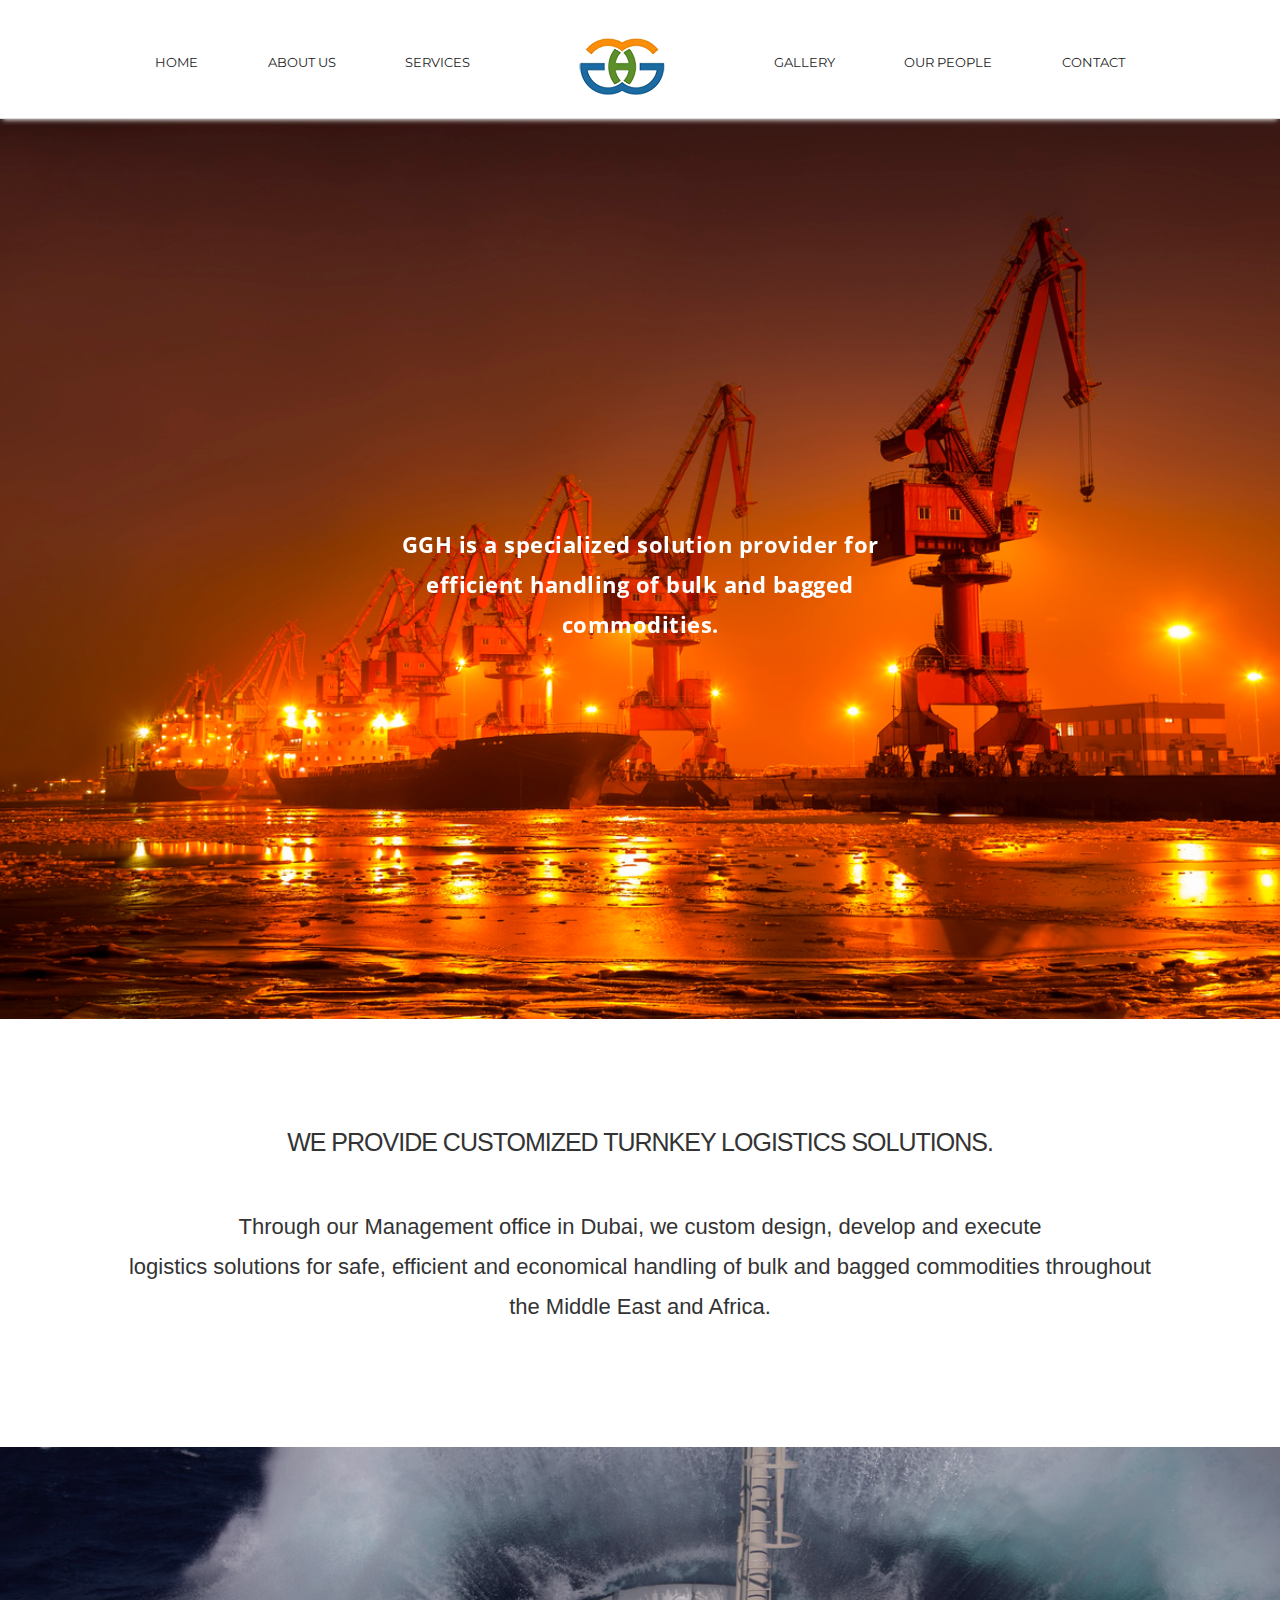
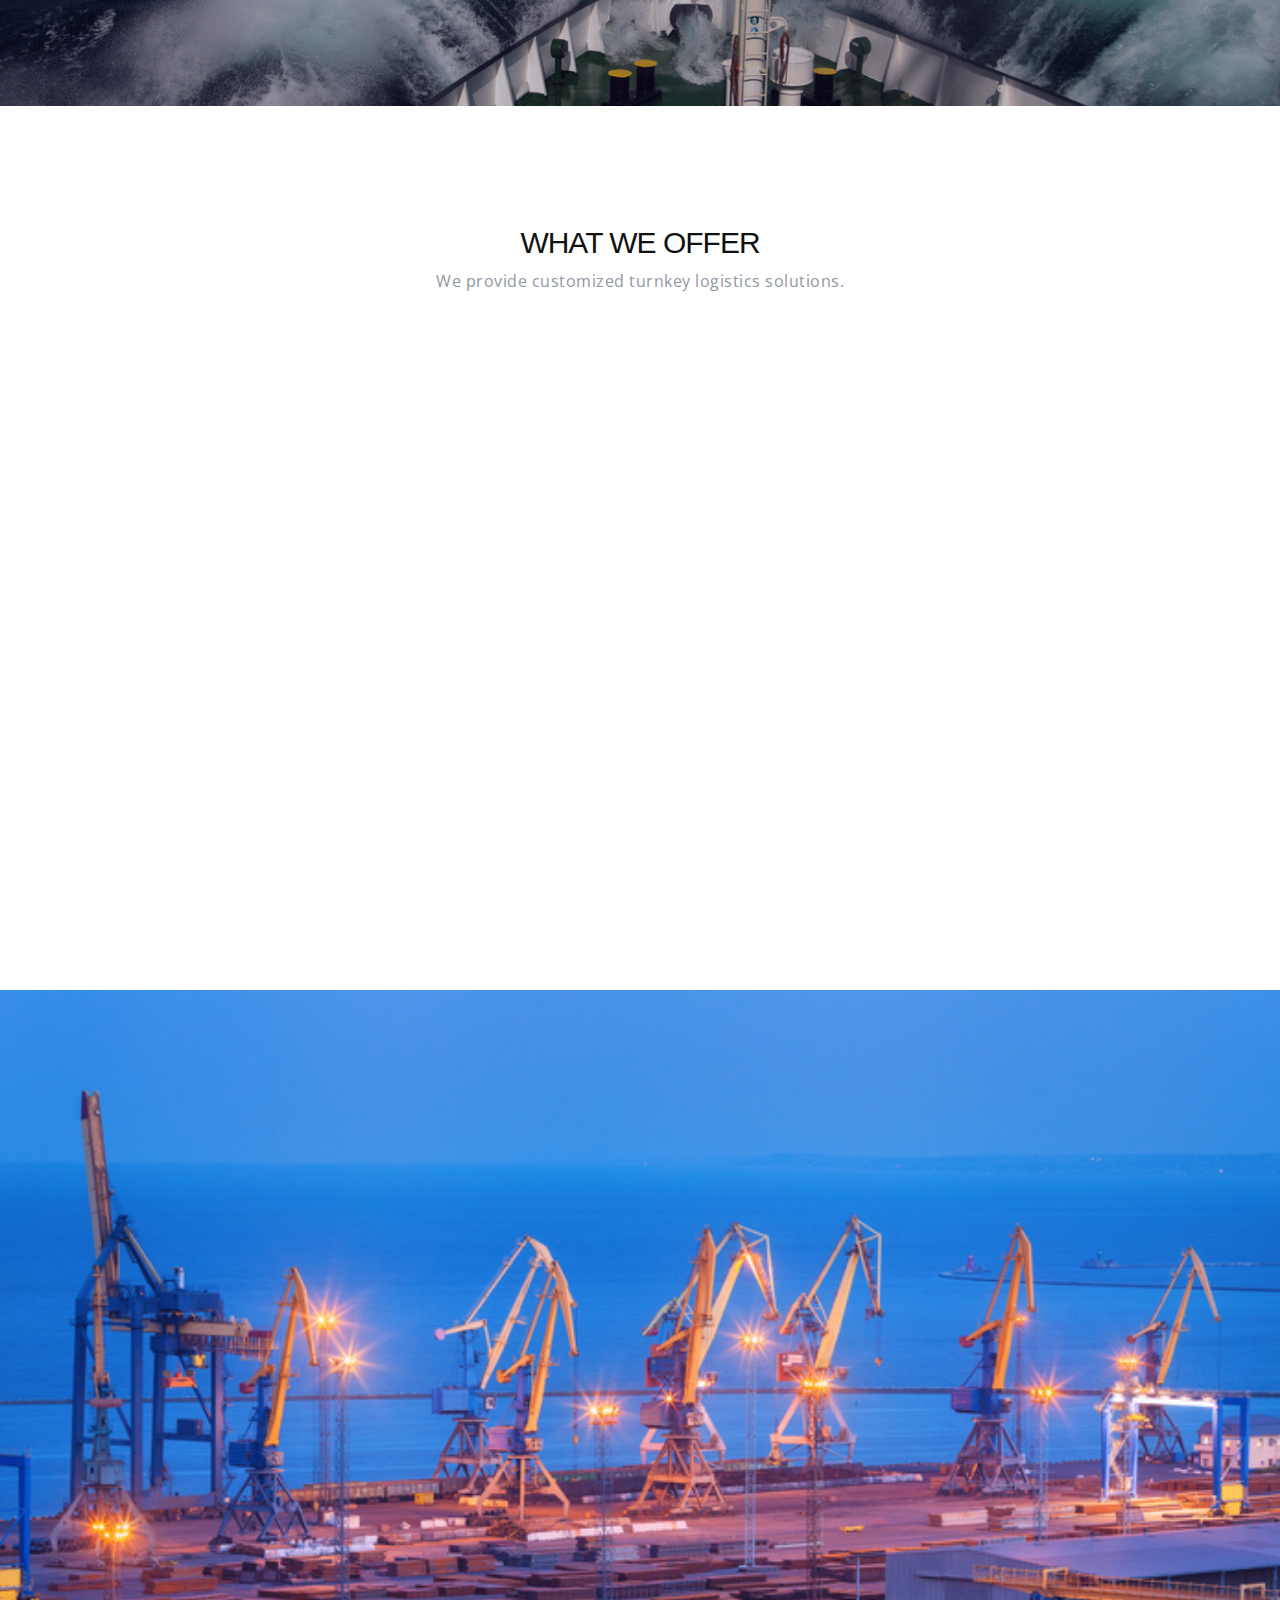
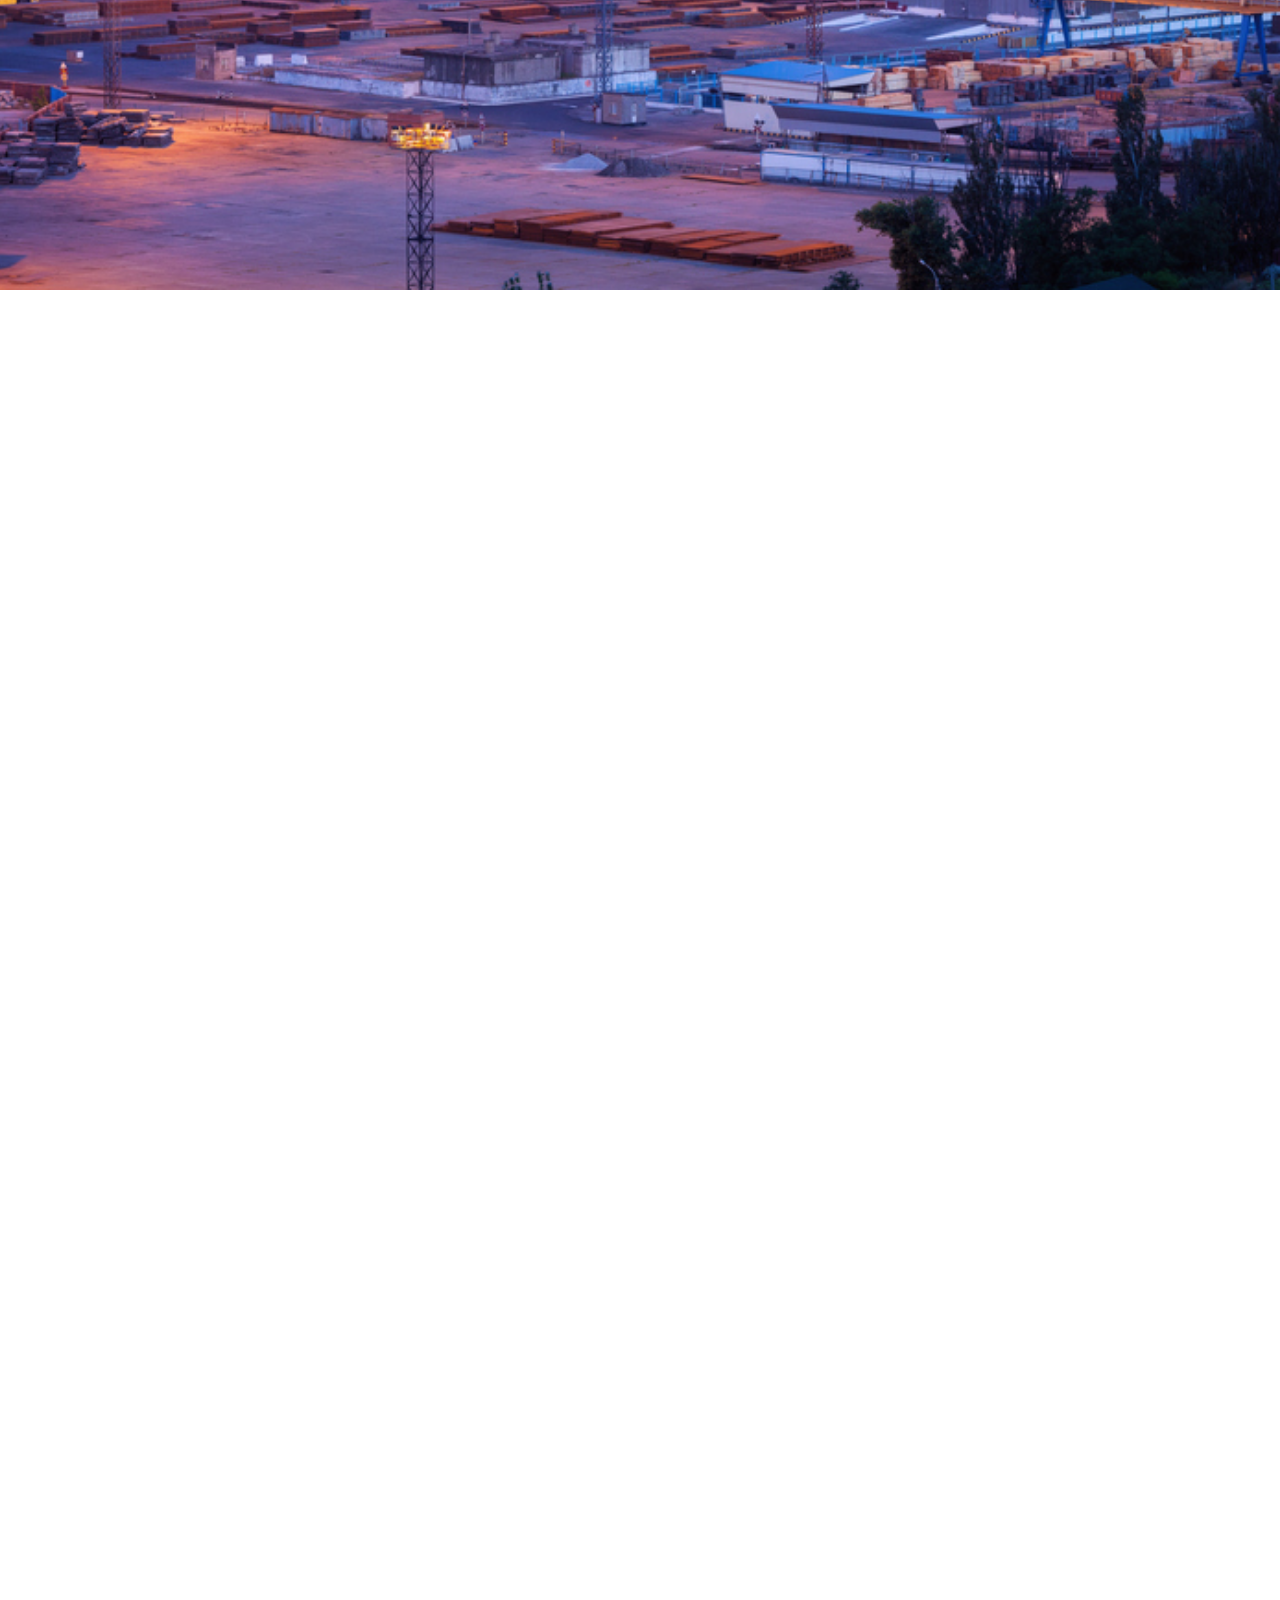
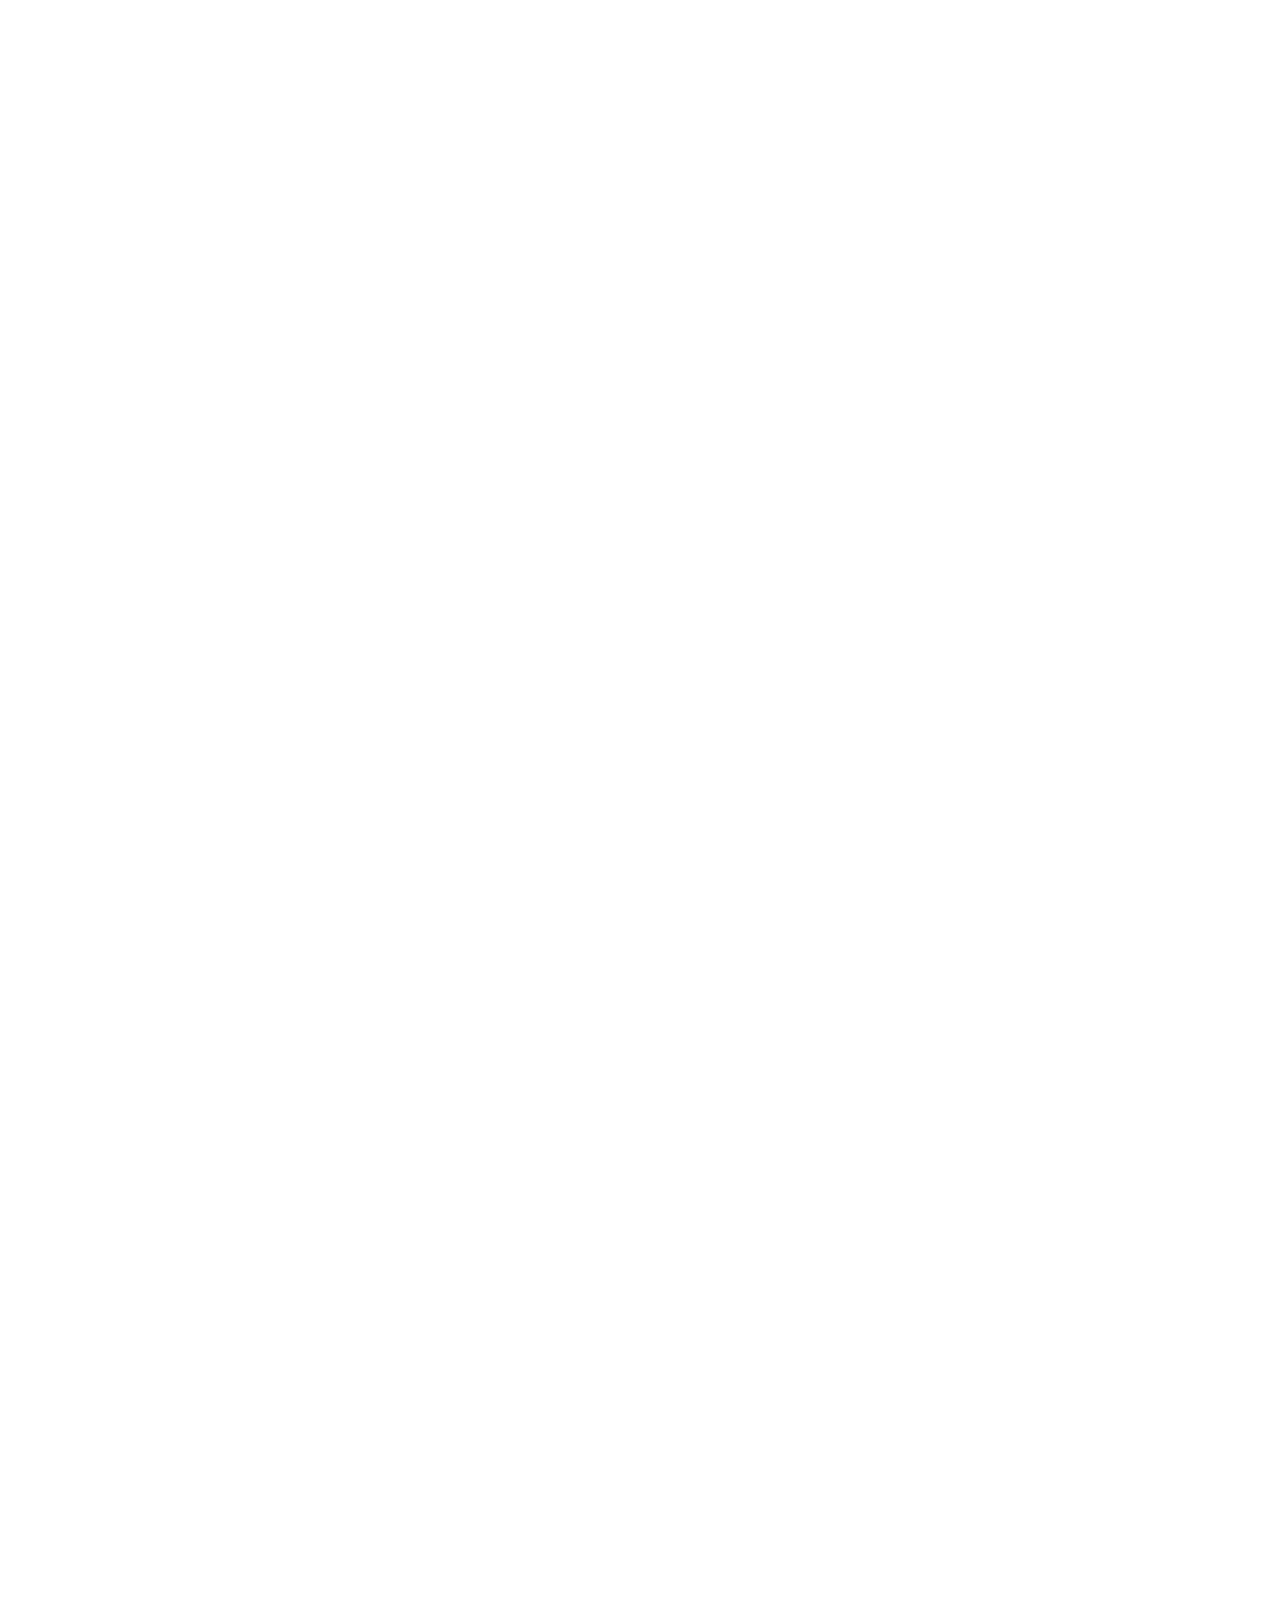
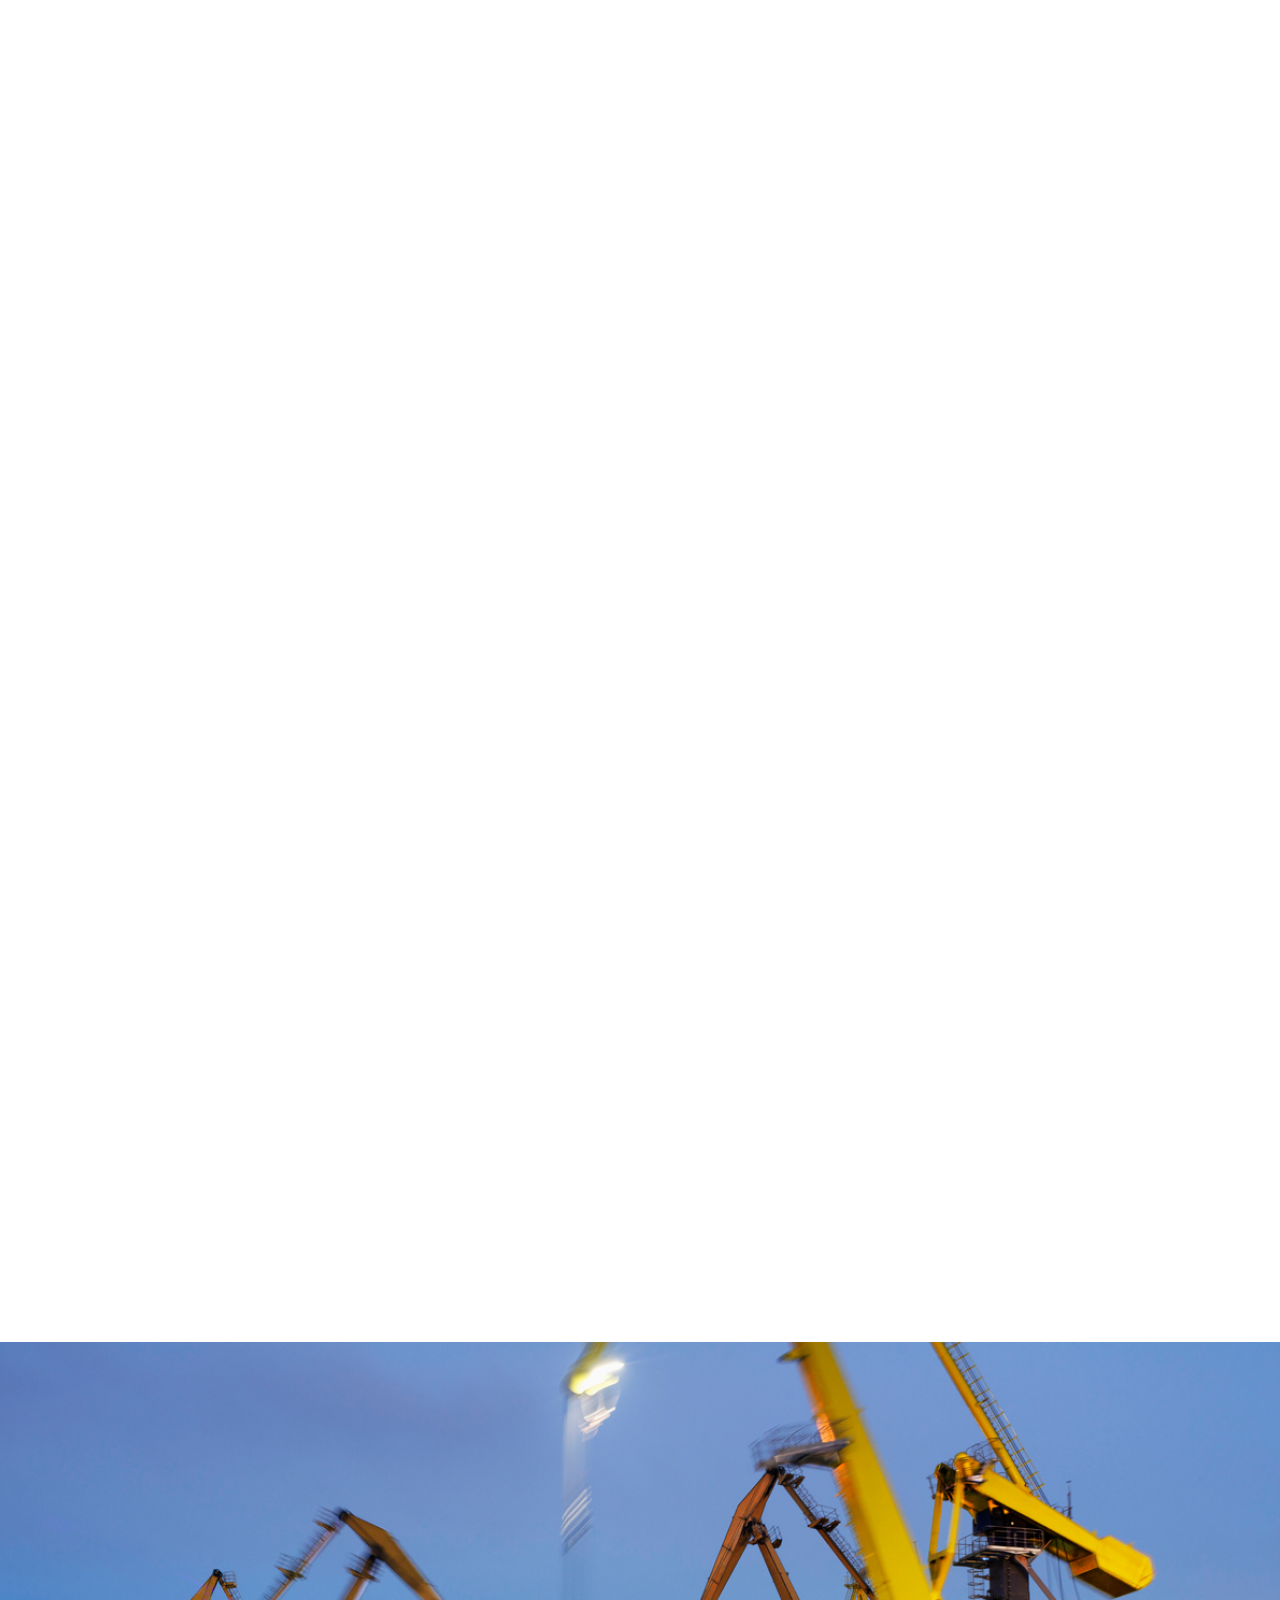
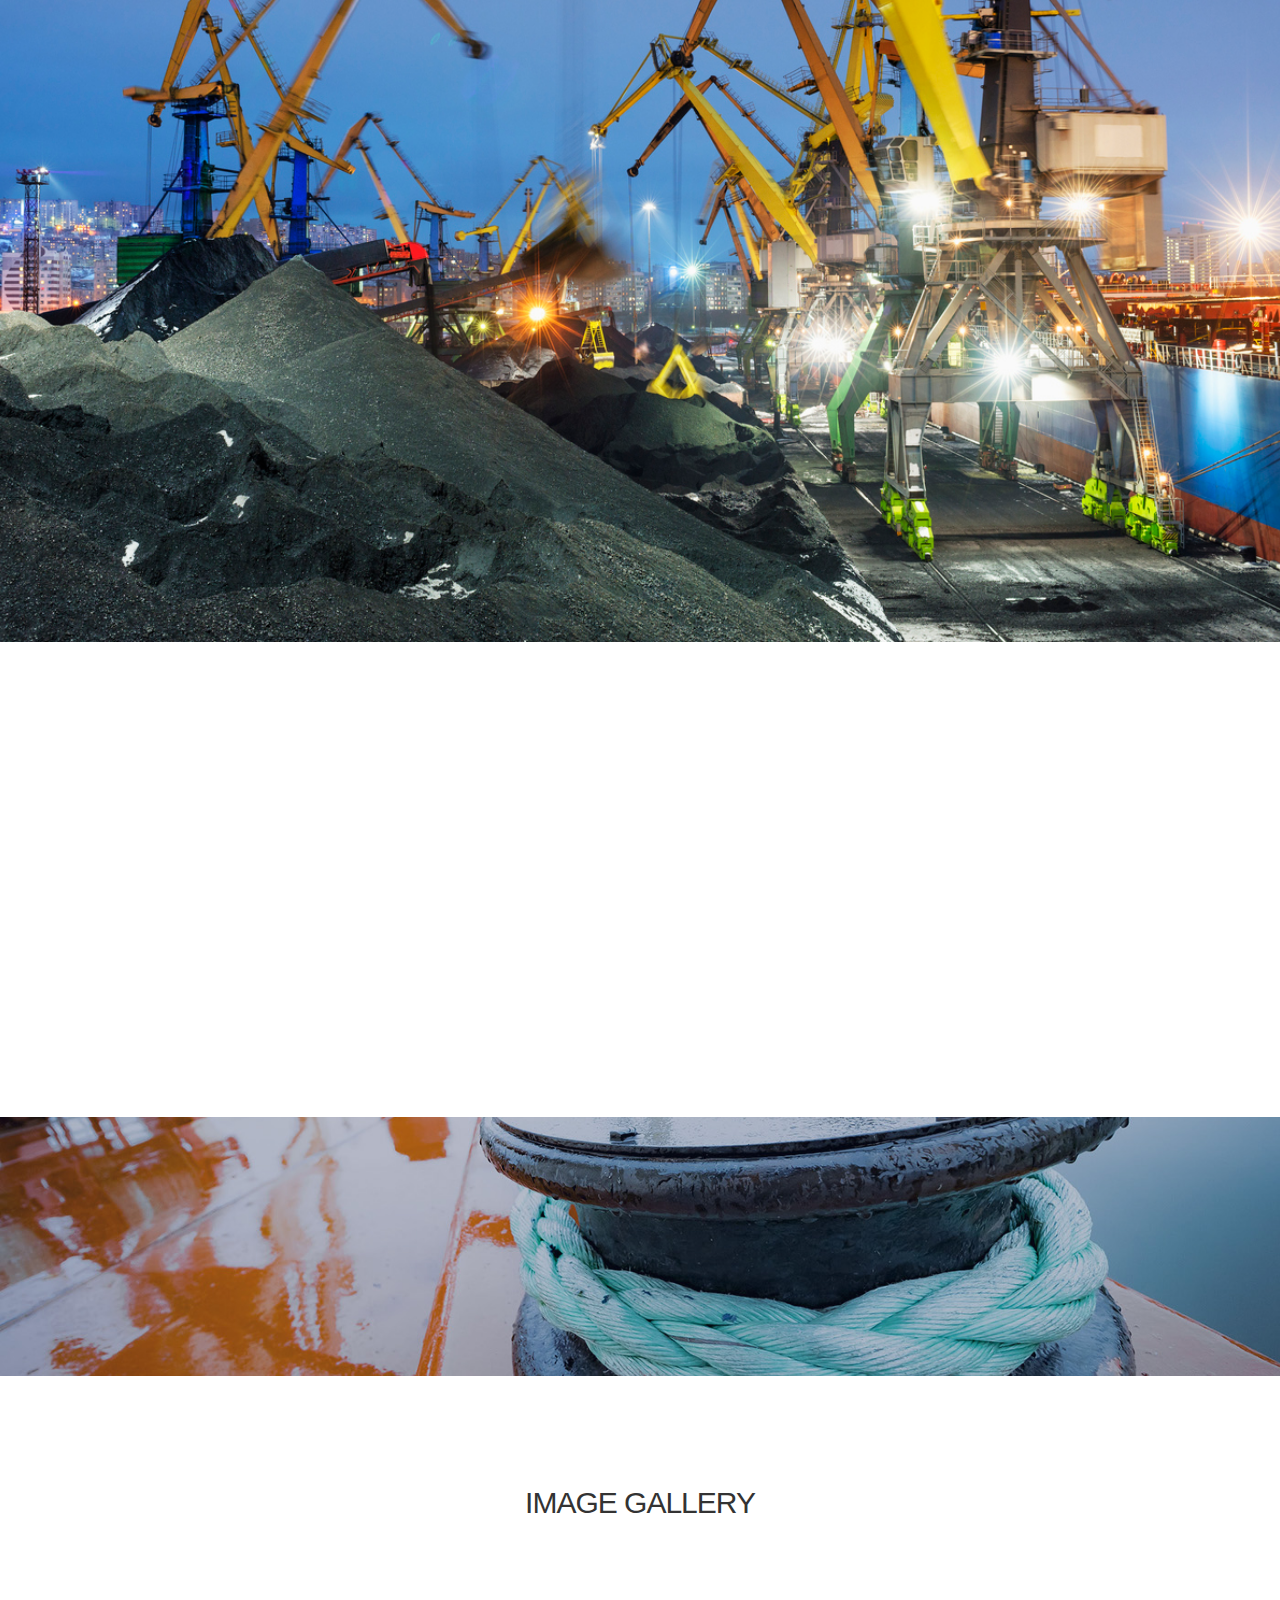
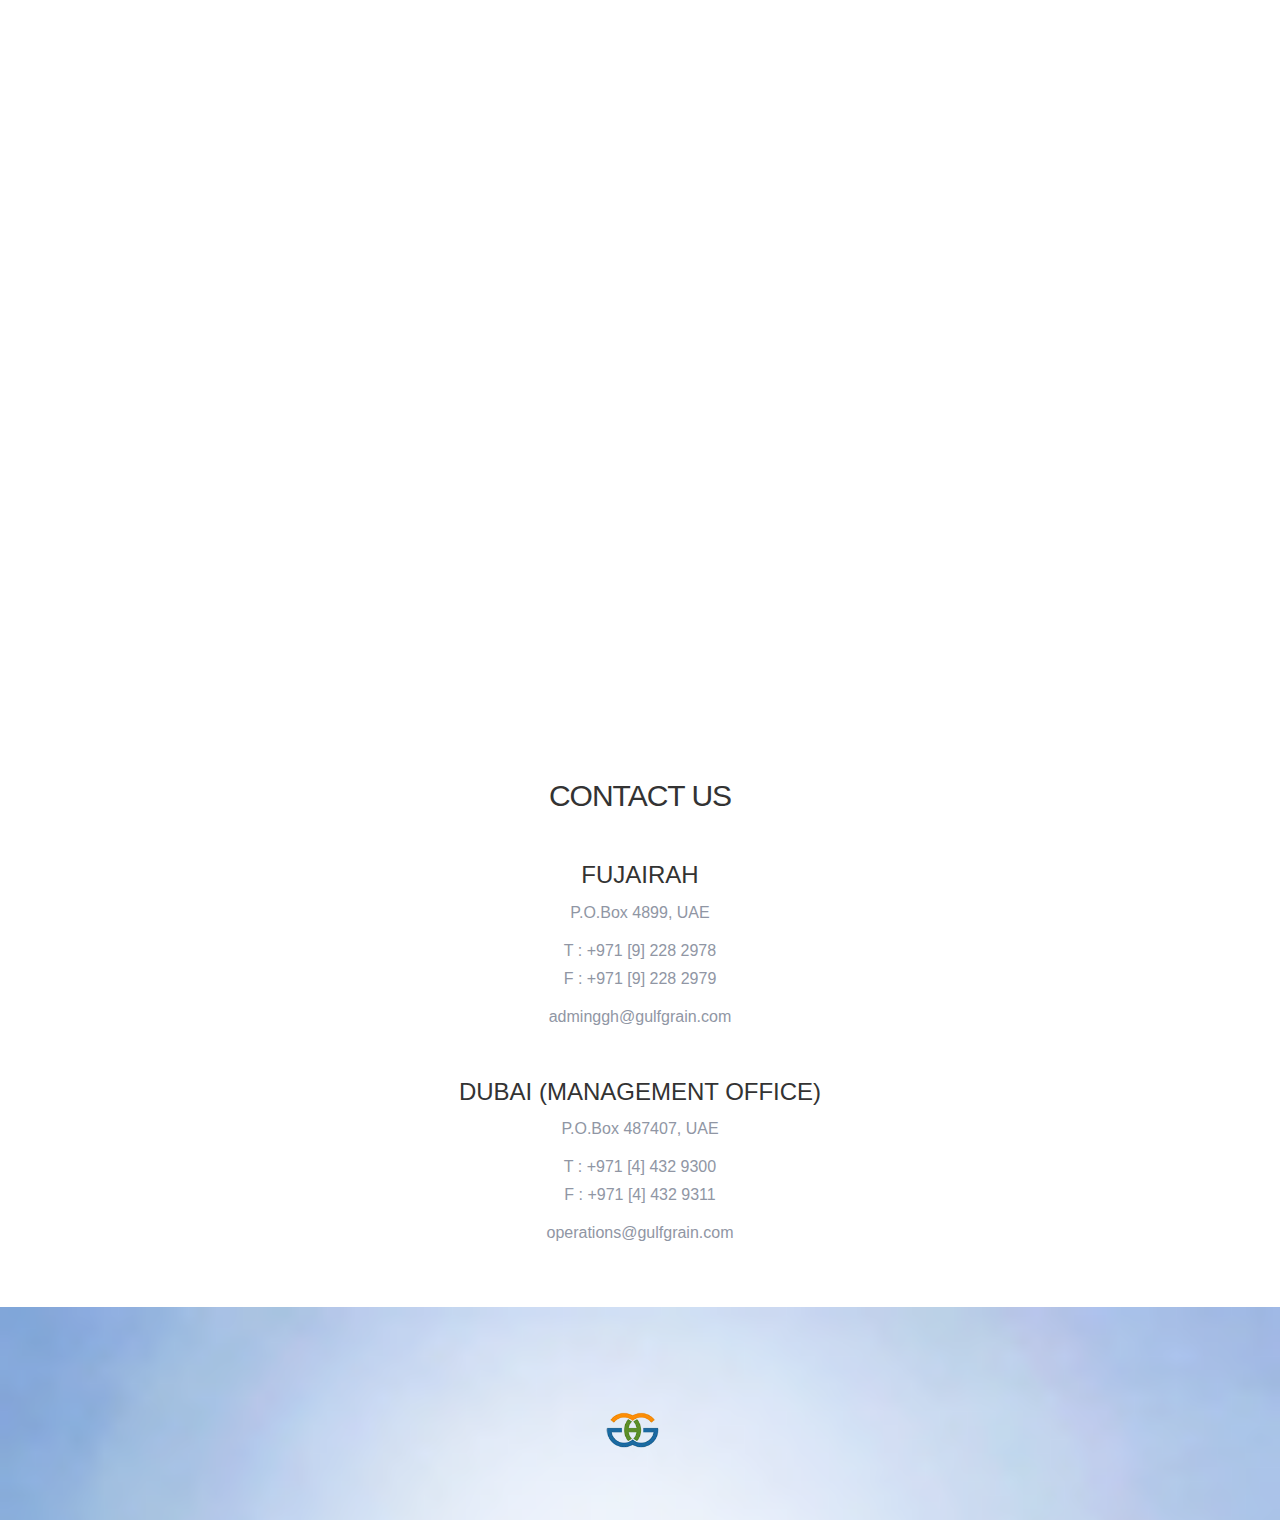
==== index.html @ 8faaedae "ggh ports" ====
<html>

<head>
	<meta charset="utf-8">
	<meta name="viewport" content="width=device-width, maximum-scale=1">

	<title>GGH Ports</title>
	<link rel="icon" href="favicon.png" type="image/png">
	<link rel="shortcut icon" href="favicon.ico" type="img/x-icon">

	<link href='https://fonts.googleapis.com/css?family=Montserrat:400,700' rel='stylesheet' type='text/css'>
	<link href='https://fonts.googleapis.com/css?family=Open+Sans:400,300,800italic,700italic,600italic,400italic,300italic,800,700,600' rel='stylesheet' type='text/css'>

	
	
	
	<link rel="stylesheet" href="css/owl.carousel.css" type="text/css" media="all">
	<link href="css/owl.theme.css" rel="stylesheet">
	<!-- //Recent Trips section css files -->

	<!-- Testimonials -->
	<link rel="stylesheet" href="css/flexslider.css" type="text/css" media="screen" />
	<!-- //Testimonials -->

	<!-- css files -->
	<link rel="stylesheet" href="css/bootstrap1.css"> <!-- Bootstrap-Core-CSS -->
	<link rel="stylesheet" href="css/style1.css" type="text/css" media="all" /> <!-- Style-CSS --> 
	<link rel="stylesheet" href="css/font-awesome1.css"> <!-- Font-Awesome-Icons-CSS -->
	
	<link rel="stylesheet" href="css/marco-template.webflow.04f5c7430.css">
	
	
	<link href="css/bootstrap.css" rel="stylesheet" type="text/css">
	<link href="css/style.css" rel="stylesheet" type="text/css">
	<link href="css/font-awesome.css" rel="stylesheet" type="text/css">
	<link href="css/responsive.css" rel="stylesheet" type="text/css">
	<link href="css/magnific-popup.css" rel="stylesheet" type="text/css">
	<link href="css/animate.css" rel="stylesheet" type="text/css">
	<link rel="stylesheet" href="https://maxcdn.bootstrapcdn.com/bootstrap/3.3.7/css/bootstrap.min.css">

	<script type="text/javascript" src="js/bootstrap.js"></script>

	<script type="text/javascript" src="js/jquery-scrolltofixed.js"></script>
	<script type="text/javascript" src="js/jquery.easing.1.3.js"></script>
	<script type="text/javascript" src="js/jquery.isotope.js"></script>
	<script type="text/javascript" src="js/wow.js"></script>
	<script type="text/javascript" src="js/classie.js"></script>
	<script type="text/javascript" src="js/magnific-popup.js"></script>
	<script src="contactform/contactform.js"></script>
	<script type="text/javascript" src="js/jquery.1.8.3.min.js"></script>
	<script src="https://code.jquery.com/jquery-1.12.0.min.js"></script>
	<!-- Bootstrap Js CDN -->
	<script src="https://maxcdn.bootstrapcdn.com/bootstrap/3.3.7/js/bootstrap.min.js"></script>


</head>

<body>

	

	<nav class="main-nav-outer" style="z-index:2;"  id="test">
		<!--main-nav-start-->
		<div class="container">
			<ul class="main-nav">
				<li><a href="#header">Home</a></li>
				<li><a href="#about">About Us</a></li>
				<li><a href="#services">Services</a></li>
				<li class="small-logo"><a href="#header"><img src="img/ggh_logo.png" alt=""></a></li>
				<li><a href="#client">Gallery</a></li>
				<li><a href="#ourpeople">Our People</a></li>
				<li><a href="#contact">Contact</a></li>
			</ul>
			<a class="res-nav_click" href="#"><i class="fa fa-bars"></i></a>
		</div>
	</nav>
	<!--main-nav-end-->
	<div data-animation="cross" data-nav-spacing="4" data-duration="900" data-infinite="1" class="hero-slider-section w-slider">
<div class="w-slider-mask"><div class="hero-slide hero-slide-1 w-slide">
<div class="hero-slide-info">
<!--<h1 data-ix="fade-up-1" class="hero-slide-header"></h1>-->
<p data-ix="fade-up-2" class="paragraph-big" style="font-weight:bold;">GGH is a specialized solution provider for efficient handling of bulk and bagged commodities.</p>
<!--<a data-ix="fade-up-3" href="#about" class="button hero-slider-button w-button">Get Started</a>-->
</div>
</div>
<!--<div class="hero-slide hero-slide-2 w-slide">
<div class="hero-slide-info">
<h1 data-ix="fade-up-1" class="hero-slide-header"></h1>
<p data-ix="fade-up-2" class="paragraph-big" style="font-weight:bold;">Whether you have a situation which requires a unique solution or you want to optmize an existing arrangement, we can help</p>
<a data-ix="fade-up-3" href="#about" class="button hero-slider-button w-button">Get Started</a>
</div>
</div>-->
</div>
<!--<div data-ix="fade-left" class="hero-slider-arrow w-slider-arrow-left">
<img src="https://uploads-ssl.webflow.com/596703900b9d8607d4337d5a/596a06af8246a6386f7ef52f_slider-arrow-left-icon.svg" class="slider-arrow-button"/>
</div>
<div data-ix="fade-right" class="hero-slider-arrow w-slider-arrow-right">
<img src="https://uploads-ssl.webflow.com/596703900b9d8607d4337d5a/596a06afbe652b2fbf3fe7eb_slider-arrow-right-icon.svg" class="slider-arrow-button"/>
</div>-->
<div class="hero-slider-nav w-slider-nav w-round">
</div>
</div>

	<section class="main-section" id="about">
		<!--main-section-start-->
		<div class="container">
			<h2 style="font-size:25px;">We provide customized turnkey logistics solutions.</h2>
			<h5 class="paragraph-big" style="text-align:center;"> 
			</br>
			Through our Management office in Dubai, we custom design, develop and execute 
			</br>logistics solutions for safe, 
			efficient and economical handling of bulk and bagged commodities throughout 
			</br>the Middle East and Africa. 
			</h5>
			<!--<div class="row">
				<div class="col-lg-4 col-sm-6 wow fadeInLeft delay-05s">
					<div class="service-list">
						<div class="service-list-col1">
							<i class="fa fa-gear"></i>
						</div>
						<div class="service-list-col2">
							<h3>TOPIC1</h3>
							<p>lorem ipsum dolor sit amet, consectetur adipiscing elit.</p>
						</div>
					</div>
					<div class="service-list">
						<div class="service-list-col1">
							<i class="fa fa-gear"></i>
						</div>
						<div class="service-list-col2">
							<h3>TOPIC2</h3>
							<p>lorem ipsum dolor sit amet, consectetur adipiscing elit.</p>
						</div>
					</div>
					<div class="service-list">
						<div class="service-list-col1">
							<i class="fa fa-gear"></i>
						</div>
						<div class="service-list-col2">
							<h3>TOPIC3</h3>
							<p>lorem ipsum dolor sit amet, consectetur adipiscing elit.</p>
						</div>
					</div>
					<div class="service-list">
						<div class="service-list-col1">
							<i class="fa fa-gear"></i>
						</div>
						<div class="service-list-col2">
							<h3>TOPIC4</h3>
							<p>lorem ipsum dolor sit amet, consectetur adipiscing elit.</p>
						</div>
					</div>
				</div>
				<figure class="col-lg-8 col-sm-6  text-right wow fadeInUp delay-02s">
					<img src="img/1.jpg" alt="">
				</figure>

			</div>-->
		</div>
	</section>
	<section class="main-section client-part" id="client">
		<!--main-section client-part-start-->
		<div class="container">
			<b class="quote-right wow fadeInDown delay-03"><i class="fa fa-quote-right"></i></b>
			<div class="row">
				<div class="col-lg-12">
					<p class="client-part-haead wow fadeInDown delay-05" style="font-style: normal;">We thrive in challenging environments</p>
				</div>
			</div>
			<!--<ul class="client wow fadeIn delay-05s">
				<li><a href="#">
            	<img src="img/unknown.png" alt="">
                <h3>Person 1</h3>
                <span>Company.</span>
            </a></li>
			</ul>-->
		</div>
	</section>
	<!--main-section-end-->
<!--<div data-animation="cross" data-nav-spacing="4" data-duration="900" data-infinite="1" class="hero-slider-section w-slider">
<div class="w-slider-mask"><div class="hero-slide hero-slide-1 w-slide">
<div class="hero-slide-info">
<h1 data-ix="fade-up-1" class="hero-slide-header">We thrive in challenging environments</h1
<p data-ix="fade-up-2" class="paragraph-big">GGH is a specialized solution provider for efficient handling of bulk and bagged commodities.</p>
<a data-ix="fade-up-3" href="#Works" class="button hero-slider-button w-button">Explore Our Works</a>
</div>
</div>
<div class="hero-slide hero-slide-2 w-slide">
<div class="hero-slide-info">
<h1 data-ix="fade-up-1" class="hero-slide-header">Digital Agency</h1>
<p data-ix="fade-up-2" class="paragraph-big">Whether you have a situation which requires a unique solution or you want to optmize an existing arrangement, we can help</p>
<a data-ix="fade-up-3" href="#Contact" class="button hero-slider-button w-button">Let&#x27;s Work Together</a>
</div>
</div>
</div>
<div data-ix="fade-left" class="hero-slider-arrow w-slider-arrow-left">
<img src="https://uploads-ssl.webflow.com/596703900b9d8607d4337d5a/596a06af8246a6386f7ef52f_slider-arrow-left-icon.svg" class="slider-arrow-button"/>
</div>
<div data-ix="fade-right" class="hero-slider-arrow w-slider-arrow-right">
<img src="https://uploads-ssl.webflow.com/596703900b9d8607d4337d5a/596a06afbe652b2fbf3fe7eb_slider-arrow-right-icon.svg" class="slider-arrow-button"/>
</div>
<div class="hero-slider-nav w-slider-nav w-round">
</div>
</div>-->
	
	
	<div class="section no-top-padding" style="padding-top:100px;" id="services">
<div class="wrapper w-container">
<h2 class="section-header" stlye="text-align:left;">What We Offer</h2>
<p class="section-description">We provide customized turnkey logistics solutions.</p>
<div class="more-services-header-wrapper">
<div class="section-small-header">
</br>
</br></div>
<h2 class="section-header" stlye="text-align:left;"></h2>
<p class="section-description"></p>
<a href="/services/services-2" data-ix="link-arrow" class="link-arrow w-inline-block">
<div class="link-arrow-text"></div>
<img src="" class="link-arrow-icon"/></a>
</div>
<div data-ix="fade-up-1" class="more-services">
<div class="more-service-card">
<div class="more-service-card-number"></div>
<img src="" width="48" class="more-service-card-icon"/>
<h4>Logistics solutions</h4>
<p class="paragraph-small">Whether you have a situation which requires a unique solution or you want to optmize an existing arrangement, we can help</p>
<a href="/services/services-2" class="small-button w-button">Learn More</a>
</div>
<div class="more-service-card service-card-2">
<div class="more-service-card-number"></div>
<img src="" width="48" class="more-service-card-icon"/>
<h4>Cargo discharging services</h4>
<p class="paragraph-small">Whether you have a situation which requires a unique solution or you want to optmize an existing arrangement, we can help</p>
<a href="/services/services-2" class="small-button w-button">Learn More</a>
</div>
<div class="more-service-card service-card-3"><div class="more-service-card-number"></div>
<img src="" width="48" class="more-service-card-icon"/>
<h4>Risk Management</h4>
<p class="paragraph-small">Whether you have a situation which requires a unique solution or you want to optmize an existing arrangement, we can help</p>
<a href="/services/services-2" class="small-button w-button">Learn More</a>
</div>
</div>
</div>
</div>

<div data-animation="cross" data-nav-spacing="4" data-duration="900" data-infinite="1" class="hero-slider-section w-slider">
<div class="w-slider-mask"><div class="hero-slide hero-slide-3 w-slide">
<div class="hero-slide-info">
<h1 data-ix="fade-up-1" class="hero-slide-header">Our People</h1>
<p data-ix="fade-up-2" class="paragraph-big">GGH is managed by a team of highly experienced professionals. </p>
<!--<a data-ix="fade-up-3" href="#Works" class="button hero-slider-button w-button">Explore Our Works</a>-->
</div>
</div>
<!--<div class="hero-slide hero-slide-2 w-slide">
<div class="hero-slide-info">
<h1 data-ix="fade-up-1" class="hero-slide-header">Digital Agency</h1>
<p data-ix="fade-up-2" class="paragraph-big">We create amazing Webflow templates for creative people all around the world</p>
<a data-ix="fade-up-3" href="#Contact" class="button hero-slider-button w-button">Let&#x27;s Work Together</a>
</div>
</div>-->
</div>
<!--<div data-ix="fade-left" class="hero-slider-arrow w-slider-arrow-left">
<img src="https://uploads-ssl.webflow.com/596703900b9d8607d4337d5a/596a06af8246a6386f7ef52f_slider-arrow-left-icon.svg" class="slider-arrow-button"/>
</div>
<div data-ix="fade-right" class="hero-slider-arrow w-slider-arrow-right">
<img src="https://uploads-ssl.webflow.com/596703900b9d8607d4337d5a/596a06afbe652b2fbf3fe7eb_slider-arrow-right-icon.svg" class="slider-arrow-button"/>
</div>
<div class="hero-slider-nav w-slider-nav w-round">
</div>-->
</div>
<!--<div class="video-section1">
		<div class="section-header-wrapper">
			<h2 class="section-header">Leveraging industry experience to consult and influence the client’s direction in the pursuit of best practices</h2>
		
			<div data-ix="fade-right" class="video-text-left"></div>
			<div data-ix="fade-left" class="video-text-right"></div>
			<a href="#" class="w-inline-block w-lightbox"></a>
		</div>
		</div>-->


	<!--<section class="main-section alabaster">
		
		<div class="container">
			<div class="row">
				<figure class="col-lg-5 col-sm-4 wow fadeInLeft">
					<img src="img/2.jpg" alt="">
				</figure>
				<div class="col-lg-7 col-sm-8 featured-work">
					<h2>Heading</h2>
					<P class="padding-b">lorem ipsum dolor sit amet, consectetur adipiscing elit.</P>
					<div class="featured-box">
						<div class="featured-box-col1 wow fadeInRight delay-02s">
							<i class="fa fa-dashboard"></i>
						</div>
						<div class="featured-box-col2 wow fadeInRight delay-02s">
							<h3>Sub-Heading</h3>
							<p>lorem ipsum dolor sit amet, consectetur adipiscing elit.</p>
						</div>
					</div>
					<div class="featured-box">
						<div class="featured-box-col1 wow fadeInRight delay-04s">
							<i class="fa fa-dashboard"></i>
						</div>
						<div class="featured-box-col2 wow fadeInRight delay-04s">
							<h3>Sub-Heading</h3>
							<p>lorem ipsum dolor sit amet, consectetur adipiscing elit.</p>
						</div>
					</div>
					<div class="featured-box">
						<div class="featured-box-col1 wow fadeInRight delay-06s">
							<i class="fa fa-dashboard"></i>
						</div>
						<div class="featured-box-col2 wow fadeInRight delay-06s">
							<h3>Sub-Heading</h3>
							<p>lorem ipsum dolor sit amet, consectetur adipiscing elit.</p>
						</div>
					</div>
					<a class="Learn-More" href="#">Learn More</a>
				</div>
			</div>
		</div>
	</section>-->
	
	<!--<section class="main-section" id="service1">
		
		<div class="container">
			<div class="row">
				<div class="col-lg-4 col-sm-6 wow fadeInLeft delay-05s">
					<div class="service-list">
						<div class="service-list-col1">
							<i class="fa fa-gear"></i>
						</div>
						<div class="service-list-col2">
							<h3>TOPIC1</h3>
							<p>lorem ipsum dolor sit amet, consectetur adipiscing elit.</p>
						</div>
					</div>
					<div class="service-list">
						<div class="service-list-col1">
							<i class="fa fa-gear"></i>
						</div>
						<div class="service-list-col2">
							<h3>TOPIC2</h3>
							<p>lorem ipsum dolor sit amet, consectetur adipiscing elit.</p>
						</div>
					</div>
					<div class="service-list">
						<div class="service-list-col1">
							<i class="fa fa-gear"></i>
						</div>
						<div class="service-list-col2">
							<h3>TOPIC3</h3>
							<p>lorem ipsum dolor sit amet, consectetur adipiscing elit.</p>
						</div>
					</div>
					<div class="service-list">
						<div class="service-list-col1">
							<i class="fa fa-gear"></i>
						</div>
						<div class="service-list-col2">
							<h3>TOPIC4</h3>
							<p>lorem ipsum dolor sit amet, consectetur adipiscing elit.</p>
						</div>
					</div>
				</div>
				<figure class="col-lg-8 col-sm-6  text-right wow fadeInUp delay-02s">
					<img src="img/1.jpg" alt="">
				</figure>

			</div>
		</div>
	</section>-->
	
	<div class="section1">
			<!--<div class="section-header-wrapper">
				<div class="section-small-header">Our Services</div>
					<h2 class="section-header">What We Do</h2>
						<p class="section-description">Lorrem Ipsum
						</p></div>-->
						<div class="wrapper w-container">
						<div class="service-side-blocks">
						<div class="service-side-block">
						<div data-ix="fade-right" class="service-side-info">
						<img src="./images/logistics.png" width="100" class="service-side-icon" style="margin-bottom: 5px;"/>
						<h3 style="font-weight: bold;color:#165993;font-size: 30px;">Customized full logistics solutions</h3>
						<div class="logo-line"></div>
						<p class="service-side-text"></p>
						<a href="/services/services-2" data-ix="link-arrow" class="link-arrow w-inline-block">
						<div class="link-arrow-text"></div>
						<img src="" class="link-arrow-icon"/></a>
						</div>
						<div class="service-side-content">
						<div data-ix="fade-left" class="service-side-image service-side-image-1">
						<p data-ix="fade-left" class="service-side-image-text color-3">
						Whether you have a situation which requires a unique solution or you want to optmize an existing arrangement, we can help</p>
						</div></div>
						</div>
						<div class="service-side-block reversed">
						<div data-ix="fade-left" class="service-side-info">
						<img src="./images/ship2ship.png" width="130" class="service-side-icon" style="margin-bottom: 5px;"/>
						<h3 style="font-weight: bold;color:#165993;font-size: 30px;">Lightening operations and Ship to Ship transfer</h3>
						<div class="logo-line"></div>
						<p class="service-side-text"></p>
						<a href="/services/services-2" data-ix="link-arrow" class="link-arrow w-inline-block"><div class="link-arrow-text"></div>
						<img src="" class="link-arrow-icon"/></a></div>
						<div class="service-side-content service-side-content-reversed">
						<div data-ix="fade-right" class="service-side-image service-side-image-2">
						<p data-ix="fade-right" class="service-side-image-text image-text-reversed color-2">Whether you have a situation which requires a unique solution or you want to optmize an existing arrangement, we can help</p>
						</div>
						</div>
						</div>
						</div>
						<div class="service-side-blocks" style="padding-top:80px;">
						<div class="service-side-block">
						<div data-ix="fade-right" class="service-side-info">
						<img src="" width="64" class="service-side-icon"/>
						<h3 style="font-weight: bold;color:#165993;font-size: 30px;">Bulk cargo discharging services</h3>
						<p class="service-side-text">
						</p><a href="/services/services-2" data-ix="link-arrow" class="link-arrow w-inline-block">
						<div class="link-arrow-text"></div>
						<img src="" class="link-arrow-icon"/></a>
						</div><div class="service-side-content"><div data-ix="fade-left" class="service-side-image service-side-image-3">
						<p data-ix="fade-left" class="service-side-image-text color-3">Whether you have a situation which requires a unique solution or you want to optmize an existing arrangement, we can help</p>
						</div></div></div>
						<div class="service-side-block reversed"><div data-ix="fade-left" class="service-side-info"><img src="" width="64" class="service-side-icon"/>
						<h3 style="font-weight: bold;color:#165993;font-size: 30px;">Bagging of bulk cargo</h3>
						<p class="service-side-text"></p>
						<a href="/services/services-2" data-ix="link-arrow" class="link-arrow w-inline-block"><div class="link-arrow-text"></div>
						<img src="" class="link-arrow-icon"/></a></div><div class="service-side-content service-side-content-reversed">
						<div data-ix="fade-right" class="service-side-image service-side-image-4">
						<p data-ix="fade-right" class="service-side-image-text image-text-reversed color-2">Whether you have a situation which requires a unique solution or you want to optmize an existing arrangement, we can help</p>
						</div>
						</div>
						</div>
						</div>
						<div class="service-side-blocks" style="padding-top:80px;">
						<div class="service-side-block">
						<div data-ix="fade-right" class="service-side-info">
						<img src="" width="64" class="service-side-icon"/>
						<h3 style="font-weight: bold;color:#165993;font-size: 30px;">Bagged cargo discharging services</h3>
						<p class="service-side-text">
						</p><a href="/services/services-2" data-ix="link-arrow" class="link-arrow w-inline-block">
						<div class="link-arrow-text"></div>
						<img src="" class="link-arrow-icon"/></a>
						</div><div class="service-side-content"><div data-ix="fade-left" class="service-side-image service-side-image-5">
						<p data-ix="fade-left" class="service-side-image-text color-3">Whether you have a situation which requires a unique solution or you want to optmize an existing arrangement, we can help</p>
						</div></div></div>
						<div class="service-side-block reversed"><div data-ix="fade-left" class="service-side-info"><img src="" width="64" class="service-side-icon"/>
						<h3 style="font-weight: bold;color:#165993;font-size: 30px;">Ship to door deliveries</h3>
						<p class="service-side-text"></p>
						<a href="/services/services-2" data-ix="link-arrow" class="link-arrow w-inline-block"><div class="link-arrow-text"></div>
						<img src="" class="link-arrow-icon"/></a></div><div class="service-side-content service-side-content-reversed">
						<div data-ix="fade-right" class="service-side-image service-side-image-6"><p data-ix="fade-right" class="service-side-image-text image-text-reversed color-2">Whether you have a situation which requires a unique solution or you want to optmize an existing arrangement, we can help</p>
						</div>
						</div>
						</div>
						</div>
						<div class="service-side-blocks" style="padding-top:80px;">
						<div class="service-side-block">
						<div data-ix="fade-right" class="service-side-info">
						<img src="" width="64" class="service-side-icon"/>
						<h3 style="font-weight: bold;color:#165993;font-size: 30px;">Expediting</h3>
						<p class="service-side-text">
						</p><a href="/services/services-2" data-ix="link-arrow" class="link-arrow w-inline-block">
						<div class="link-arrow-text"></div>
						<img src="" class="link-arrow-icon"/></a>
						</div><div class="service-side-content"><div data-ix="fade-left" class="service-side-image service-side-image-7">
						<p data-ix="fade-left" class="service-side-image-text color-3">Whether you have a situation which requires a unique solution or you want to optmize an existing arrangement, we can help</p>
						</div></div></div>
						<div class="service-side-block reversed"><div data-ix="fade-left" class="service-side-info"><img src="" width="64" class="service-side-icon"/>
						<h3 style="font-weight: bold;color:#165993;font-size: 30px;">Surveys</h3>
						<p class="service-side-text"></p>
						<a href="/services/services-2" data-ix="link-arrow" class="link-arrow w-inline-block"><div class="link-arrow-text"></div>
						<img src="" class="link-arrow-icon"/></a></div><div class="service-side-content service-side-content-reversed">
						<div data-ix="fade-right" class="service-side-image service-side-image-8">
						<p data-ix="fade-right" class="service-side-image-text image-text-reversed color-2">Whether you have a situation which requires a unique solution or you want to optmize an existing arrangement, we can help</p>
						</div>
						</div>
						</div>
						</div>
						<div class="service-side-blocks" style="padding-top:80px;">
						<div class="service-side-block">
						<div data-ix="fade-right" class="service-side-info">
						<img src="" width="64" class="service-side-icon"/>
						<h3 style="font-weight: bold;color:#165993;font-size: 30px;">Risk Management</h3>
						<p class="service-side-text">
						</p><a href="/services/services-2" data-ix="link-arrow" class="link-arrow w-inline-block">
						<div class="link-arrow-text"></div>
						<img src="" class="link-arrow-icon"/></a>
						</div><div class="service-side-content"><div data-ix="fade-left" class="service-side-image service-side-image-9">
						<p data-ix="fade-left" class="service-side-image-text color-3">Whether you have a situation which requires a unique solution or you want to optmize an existing arrangement, we can help</p>
						</div></div></div>
						</div>
						</div>
		</div>
		
	<div data-animation="cross" data-nav-spacing="4" data-duration="900" data-infinite="1" class="hero-slider-section w-slider">
<div class="w-slider-mask"><div class="hero-slide hero-slide-2 w-slide">
<div class="hero-slide-info">
<!--<h1 data-ix="fade-up-1" class="hero-slide-header">Our People</h1>-->
<p data-ix="fade-up-2" class="paragraph-big">Whether you have a situation which requires a unique solution or you want to optmize an existing arrangement, we can help</p>
<!--<a data-ix="fade-up-3" href="#Works" class="button hero-slider-button w-button">Explore Our Works</a>-->
</div>
</div>
<!--<div class="hero-slide hero-slide-2 w-slide">
<div class="hero-slide-info">
<h1 data-ix="fade-up-1" class="hero-slide-header">Digital Agency</h1>
<p data-ix="fade-up-2" class="paragraph-big">We create amazing Webflow templates for creative people all around the world</p>
<a data-ix="fade-up-3" href="#Contact" class="button hero-slider-button w-button">Let&#x27;s Work Together</a>
</div>
</div>-->
</div>
<!--<div data-ix="fade-left" class="hero-slider-arrow w-slider-arrow-left">
<img src="https://uploads-ssl.webflow.com/596703900b9d8607d4337d5a/596a06af8246a6386f7ef52f_slider-arrow-left-icon.svg" class="slider-arrow-button"/>
</div>
<div data-ix="fade-right" class="hero-slider-arrow w-slider-arrow-right">
<img src="https://uploads-ssl.webflow.com/596703900b9d8607d4337d5a/596a06afbe652b2fbf3fe7eb_slider-arrow-right-icon.svg" class="slider-arrow-button"/>
</div>
<div class="hero-slider-nav w-slider-nav w-round">
</div>-->
</div>
	<!--main-section alabaster-end-->
	


	<!--<section class="main-section paddind" id="Portfolio">
		
		<div class="container">
			<h2>Services</h2>
			<h6>lorem ipsum dolor sit amet, consectetur adipiscing elit.</h6>
			<div class="portfolioFilter">
				<ul class="Portfolio-nav wow fadeIn delay-02s">
					<li><a href="#" data-filter="*" class="current">All</a></li>
					<li><a href="#" data-filter=".branding">Service1</a></li>
					<li><a href="#" data-filter=".webdesign">Service2</a></li>
					<li><a href="#" data-filter=".printdesign">Service3</a></li>
					<li><a href="#" data-filter=".photography">Service4</a></li>
				</ul>
			</div>

		</div>
		<div class="portfolioContainer wow fadeInUp delay-04s">
			<div class=" Portfolio-box printdesign">
				<a href="img/1.jpg"><img src="img/1.jpg" alt=""></a>
				<h3>Topic</h3>
				<p>Text</p>
			</div>
			<div class="Portfolio-box webdesign">
				<a href="img/2.jpg"><img src="img/2.jpg" alt=""></a>
				<h3>Topic</h3>
				<p>Text</p>
			</div>
			<div class=" Portfolio-box branding">
				<a href="img/1.jpg"><img src="img/1.jpg" alt=""></a>
				<h3>Topic</h3>
				<p>Text</p>
			</div>
			<div class=" Portfolio-box photography">
				<a href="img/2.jpg"><img src="img/2.jpg" alt=""></a>
				<h3>Topic</h3>
				<p>Text</p>
			</div>
			<div class=" Portfolio-box branding">
				<a href="img/1.jpg"><img src="img/1.jpg" alt=""></a>
				<h3>Topic</h3>
				<p>Text</p>
			</div>
			<div class=" Portfolio-box photography">
				<a href="2.jpg"><img src="img/2.jpg" alt=""></a>
				<h3>Topic</h3>
				<p>Text</p>
			</div>
		</div>
	</section>-->
	<!--main-section-end-->
	

	
	
	<!--main-section client-part-end-->
	<!--<div class="c-logo-part">
	
		<div class="container">
			<ul>
				<li><a href="#"><img src="img/c-liogo1.png" alt=""></a></li>
				<li><a href="#"><img src="img/c-liogo2.png" alt=""></a></li>
				<li><a href="#"><img src="img/c-liogo3.png" alt=""></a></li>
				<li><a href="#"><img src="img/c-liogo4.png" alt=""></a></li>
				<li><a href="#"><img src="img/c-liogo5.png" alt=""></a></li>
			</ul>
		</div>
	</div>-->
	<!--c-logo-part-end-->
	<!--<section class="main-section team" id="team">
		
		<div class="container">
			<h2>Our People</h2>
			<h6>GGH is managed by a team of highly experienced professionals with wide range of experiences including Project Management, Port Operations, Maritime Transportation, Inland Transportation and Risk Management.
</br>
All Projects are attended by highly experienced professionals on 24hours per day, 7days a week service. </h6>
			<div class="team-leader-block clearfix">
				<div class="team-leader-box">
					<div class="team-leader wow fadeInDown delay-03s">
						<div class="team-leader-shadow"><a href="#"></a></div>
						<img src="img/unknown.png" alt="">
						<ul>
							<li><a href="#" class="fa fa-twitter"></a></li>
							<li><a href="#" class="fa fa-facebook"></a></li>
							<li><a href="#" class="fa fa-pinterest"></a></li>
							<li><a href="#" class="fa fa-google-plus"></a></li>
						</ul>
					</div>
					<h3 class="wow fadeInDown delay-03s">Person1</h3>
					<span class="wow fadeInDown delay-03s">Designation</span>
					<p class="wow fadeInDown delay-03s">Lorem ipsum dolor sit amet, consectetur adipiscing elit.</p>
				</div>
				<div class="team-leader-box">
					<div class="team-leader  wow fadeInDown delay-06s">
						<div class="team-leader-shadow"><a href="#"></a></div>
						<img src="img/unknown.png" alt="">
						<ul>
							<li><a href="#" class="fa fa-twitter"></a></li>
							<li><a href="#" class="fa fa-facebook"></a></li>
							<li><a href="#" class="fa fa-pinterest"></a></li>
							<li><a href="#" class="fa fa-google-plus"></a></li>
						</ul>
					</div>
					<h3 class="wow fadeInDown delay-06s">Person2</h3>
					<span class="wow fadeInDown delay-06s">Designation</span>
					<p class="wow fadeInDown delay-06s">Lorem ipsum dolor sit amet, consectetur adipiscing elit.</p>
				</div>
				<div class="team-leader-box">
					<div class="team-leader wow fadeInDown delay-09s">
						<div class="team-leader-shadow"><a href="#"></a></div>
						<img src="img/unknown.png" alt="">
						<ul>
							<li><a href="#" class="fa fa-twitter"></a></li>
							<li><a href="#" class="fa fa-facebook"></a></li>
							<li><a href="#" class="fa fa-pinterest"></a></li>
							<li><a href="#" class="fa fa-google-plus"></a></li>
						</ul>
					</div>
					<h3 class="wow fadeInDown delay-09s">Person3</h3>
					<span class="wow fadeInDown delay-09s">Designation</span>
					<p class="wow fadeInDown delay-09s">Lorem ipsum dolor sit amet, consectetur adipiscing elit.</p>
				</div>
			</div>
		</div>
	</section>-->
	
	<div class="section1" id="ourpeople">
<div class="wrapper w-container">
<div class="about-side-media">
<div data-ix="fade-right" class="about-side-image-info">
<!--<div class="section-small-header">Who We Are</div>-->
<h2 class="section-header">Management</h2>
<p class="section-description">GGH is managed by a team of highly experienced professionals with wide range of experiences including Project Management, Port Operations, Maritime Transportation, Inland Transportation and Risk Management.
</br>
All Projects are attended by highly experienced professionals on 24hours per day, 7days a week service.</p>
<a href="/about-pages/about-2" data-ix="link-arrow" class="link-arrow w-inline-block">
<div class="link-arrow-text"></div>
<img src="" class="link-arrow-icon"/></a>
</div>
<div class="about-side-image-wrapper">
<img src="./images/9.jpg" data-ix="fade-left" srcset="./images/9.jpg" class="about-side-image"/>
</div>
</div>
</div>
</div>


<section class="main-section client-part1" id="client">
		<!--main-section client-part-start-->
		<div class="container">
			<b class="quote-right wow fadeInDown delay-03"><i class="fa fa-quote-right"></i></b>
			<div class="row">
				<div class="col-lg-12">
					<p class="client-part-haead wow fadeInDown delay-05" style="font-style: normal;">We thrive in challenging environments</p>
				</div>
			</div>
			<!--<ul class="client wow fadeIn delay-05s">
				<li><a href="#">
            	<img src="img/unknown.png" alt="">
                <h3>Person 1</h3>
                <span>Company.</span>
            </a></li>
			</ul>-->
		</div>
	</section>
	
	<section class="main-section paddind" id="Portfolio">
		
		<div class="container">
			<h2>Image Gallery</h2>
			<!--<h6>lorem ipsum dolor sit amet, consectetur adipiscing elit.</h6>-->
			<div class="portfolioFilter">
				<ul class="Portfolio-nav wow fadeIn delay-02s">
					<li><a href="#" data-filter="*" class="current">All</a></li>
					<li><a href="#" data-filter=".branding">Service1</a></li>
					<li><a href="#" data-filter=".webdesign">Service2</a></li>
					<li><a href="#" data-filter=".printdesign">Service3</a></li>
					<li><a href="#" data-filter=".photography">Service4</a></li>
				</ul>
			</div>

		</div>
		<div class="portfolioContainer wow fadeInUp delay-04s">
			<div class=" Portfolio-box printdesign">
				<a href="img/1.jpg"><img src="img/1.jpg" alt=""></a>
				<!--<h3>Topic</h3>
				<p>Text</p>-->
			</div>
			<div class="Portfolio-box webdesign">
				<a href="img/2.jpg"><img src="img/2.jpg" alt=""></a>
				<!--<h3>Topic</h3>
				<p>Text</p>-->
			</div>
			<div class=" Portfolio-box branding">
				<a href="img/1.jpg"><img src="img/1.jpg" alt=""></a>
				<!--<h3>Topic</h3>
				<p>Text</p>-->
			</div>
			<div class=" Portfolio-box photography">
				<a href="img/2.jpg"><img src="img/2.jpg" alt=""></a>
				<!--<h3>Topic</h3>
				<p>Text</p>-->
			</div>
			<div class=" Portfolio-box branding">
				<a href="img/1.jpg"><img src="img/1.jpg" alt=""></a>
				<!--<h3>Topic</h3>
				<p>Text</p>-->
			</div>
			<div class=" Portfolio-box photography">
				<a href="2.jpg"><img src="img/2.jpg" alt=""></a>
				<!--<h3>Topic</h3>
				<p>Text</p>-->
			</div>
		</div>
	</section>
	
	
	
	
	
	<!--main-section team-end-->
	<div class="container" style="margin-top:50px;margin-bottom:50px;">
	<h2 class="section-header" style="text-align:center;">Contact Us</h2>
	<h3 style="text-align:center;padding-top:30px;">Fujairah</h3>
	<h5 class="section-description" style="text-align:center;">P.O.Box 4899, UAE</h5>
	<h5 class="section-description" style="text-align:center;">T : +971 [9] 228 2978
</br>F : +971 [9] 228 2979</h5>
<h5 class="section-description" style="text-align:center;">adminggh@gulfgrain.com</h5>
</br>
<h3 style="text-align:center;">Dubai (Management Office)</h3>
<h5 class="section-description" style="text-align:center;">P.O.Box 487407, UAE</h5>
	<h5 class="section-description" style="text-align:center;">T : +971 [4] 432 9300
</br>F : +971 [4] 432 9311</h5>
<h5 class="section-description" style="text-align:center;">operations@gulfgrain.com</h5>
	</div>



	<footer class="footer">
		<div class="container">
			<div class="footer-logo"><a href="#"><img src="img/ggh_logo.png" alt=""></a></div>
			<!--<span class="copyright">&copy; All Rights Reserved</span>-->
			<div class="credits">

			</div>
		</div>
	</footer>

	<script type="text/javascript">
		$(document).ready(function(e) {

			$('.res-nav_click').click(function() {
				$('.main-nav').slideToggle();
				return false

			});

      $('.Portfolio-box').magnificPopup({
        delegate: 'a',
        type: 'image'
      });

		});
	</script>

	<script>
		wow = new WOW({
			animateClass: 'animated',
			offset: 100
		});
		wow.init();
	</script>

	<script type="text/javascript">
		$(window).load(function() {

			$('.main-nav li a, .servicelink').bind('click', function(event) {
				var $anchor = $(this);

				$('html, body').stop().animate({
					scrollTop: $($anchor.attr('href')).offset().top - 102
				}, 1500, 'easeInOutExpo');
				/*
				if you don't want to use the easing effects:
				$('html, body').stop().animate({
					scrollTop: $($anchor.attr('href')).offset().top
				}, 1000);
				*/
				if ($(window).width() < 100) {
					$('.main-nav').hide();
				}
				event.preventDefault();
			});
		})
	</script>

	<script type="text/javascript">
		$(window).load(function() {


			var $container = $('.portfolioContainer'),
				$body = $('body'),
				colW = 375,
				columns = null;


			$container.isotope({
				// disable window resizing
				resizable: true,
				masonry: {
					columnWidth: colW
				}
			});

			$(window).smartresize(function() {
				// check if columns has changed
				var currentColumns = Math.floor(($body.width() - 30) / colW);
				if (currentColumns !== columns) {
					// set new column count
					columns = currentColumns;
					// apply width to container manually, then trigger relayout
					$container.width(columns * colW)
						.isotope('reLayout');
				}

			}).smartresize(); // trigger resize to set container width
			$('.portfolioFilter a').click(function() {
				$('.portfolioFilter .current').removeClass('current');
				$(this).addClass('current');

				var selector = $(this).attr('data-filter');
				$container.isotope({

					filter: selector,
				});
				return false;
			});

		});
	</script>
	<script src="https://code.jquery.com/jquery-3.3.1.min.js"
		type="text/javascript"
		integrity="sha256-FgpCb/KJQlLNfOu91ta32o/NMZxltwRo8QtmkMRdAu8="
		crossorigin="anonymous"></script>
	<script
		src="./pegaOne.js"
		type="text/javascript"></script>
	<script src="https://cdnjs.cloudflare.com/ajax/libs/placeholders/3.0.2/placeholders.min.js"></script>
	<script>
	// When the user scrolls the page, execute myFunction
window.onscroll = function() {myFunction()};

// Get the header
var header = document.getElementById("test");

// Get the offset position of the navbar
var sticky = header.offsetTop;

// Add the sticky class to the header when you reach its scroll position. Remove "sticky" when you leave the scroll position
function myFunction() {
  if (window.pageYOffset > sticky) {
    header.classList.add("sticky");
  } else {
    header.classList.remove("sticky");
  }
}
 </script>
	<!-- //Baneer-js -->

		<script>
		$(document).ready(function() {

		var fontSize = $(window).width()/100;
		$('body').css('font-size', fontSize);

		$(window).resize(function() {
		var fontSize = $(window).width()/100;
		$('body').css('font-size', fontSize);
		});

		});
		</script>

</body>

</html>
---- css/style1.css ----
/*--
Author: W3layouts
Author URL: http://w3layouts.com
License: Creative Commons Attribution 3.0 Unported
License URL: http://creativecommons.org/licenses/by/3.0/
--*/
/*--body{
	padding:0;
	margin:0;
	background:#fff;
	position:relative;
	font-family: 'Montserrat', sans-serif;
}
body a{
    transition:0.5s all;
	-webkit-transition:0.5s all;
	-moz-transition:0.5s all;
	-o-transition:0.5s all;
	-ms-transition:0.5s all;
}--*/
a:hover{
	text-decoration:none;
}
input[type="button"],input[type="submit"],.contact-form input[type="submit"]{
	transition:0.5s all;
	-webkit-transition:0.5s all;
	-moz-transition:0.5s all;
	-o-transition:0.5s all;
	-ms-transition:0.5s all;
}
h1,h2,h3,h4,h5,h6{
	margin:0;	
	font-weight: 600;
}	
p{
	margin:0;
	letter-spacing: .5px;
	font-family: 'Open Sans', sans-serif;
}
ul{
	margin:0;
	padding:0;
}
label{
	margin:0;
}
/*--header--*/
.navbar-header h1 {
    text-align: center;
}
.navbar-header h1 img {
    margin-right: 0.3em;
}
.navbar-header h1 a {
    color: #FFF;
    text-decoration: none;
    font-size: 30px;
    display: block;
    background: #da9d40;
    padding: 12px 20px;
    font-weight: 600;
	font-family: 'Montserrat', sans-serif;
}
.navbar-header h1 a span {
    font-size: .3em;
    display: block;
    letter-spacing: 8px;
}
.social_agileinfo li {
    display: inline-block;
}
.social_agileinfo li a {
    width: 38px;
    height: 38px;
    line-height: 38px;
    display: block;
    border: 1px dashed #fff;
    text-align: center;
    color: #fff;
}
.w3_facebook:hover {
    border-color: #3b5998;
    color: #3b5998;
    -webkit-border-radius: 50%;
    -moz-border-radius: 50%;
    border-radius: 50%;
}
.w3_twitter:hover {
    border-color:#1da1f2;
    color: #1da1f2;
    -webkit-border-radius: 50%;
    -moz-border-radius: 50%;
    border-radius: 50%;
}
.w3_google:hover {
    border-color: #dd4b39;
    color: #dd4b39;
    -webkit-border-radius: 50%;
    -moz-border-radius: 50%;
    border-radius: 50%;
}
.w3_instagram:hover {
    border-color: #833ab4;
    color: #833ab4;
    -webkit-border-radius: 50%;
    -moz-border-radius: 50%;
    border-radius: 50%;
}

/*-- top-nav --*/
.glyphicon.glyphicon-phone {
    color: #000;
    font-size: 33px;
	display: inline;
}
.nav-contact-w3ls {
    padding-right: 10px;
    margin-right: 10px;
	float: left;
}
.nav-contact-w3ls i.fa {
    color: #fff;
    font-size: 17px;
    background: #23B684;
    border-radius: 50%;
    width: 40px;
    height: 40px;
    text-align: center;
    line-height: 40px;
    margin-right: .5em;
}
.nav-contact-w3ls p {
    display: inline-block;
    font-size: 16px;
    text-transform: uppercase;
    letter-spacing: 1px;
    color: #ffffff;
}
.top-nav-text .call {
    font-size: 14px;
    color: #ffffff;
    font-weight: 600;
    /* float: left; */
    margin-top: 4px;
}
.top-nav-text {
	padding: 10px 0;
    float: right;
    width: 11%;
    margin-left: 18em;
}
/* Underline From Center */
.hvr-underline-from-center {
  display: inline-block;
  vertical-align: middle;
  -webkit-transform: translateZ(0);
  transform: translateZ(0);
  box-shadow: 0 0 1px rgba(0, 0, 0, 0);
  -webkit-backface-visibility: hidden;
  backface-visibility: hidden;
  -moz-osx-font-smoothing: grayscale;
  position: relative;
  overflow: hidden;
}
.hvr-underline-from-center:before {
  content: "";
  position: absolute;
  z-index: -1;
  left: 50%;
  right: 50%;
  bottom: 0;
  background: #da9d40;
  height: 2px;
  -webkit-transition-property: left, right;
  transition-property: left, right;
  -webkit-transition-duration: 0.3s;
  transition-duration: 0.3s;
  -webkit-transition-timing-function: ease-out;
  transition-timing-function: ease-out;
}
.hvr-underline-from-center:hover:before, .hvr-underline-from-center:focus:before, .hvr-underline-from-center:active:before {
  left: 0;
  right: 0;
}

.navbar-default {
    background: none;
    border: none;
    margin: 0;
    min-height: inherit;
}
.navbar-default .navbar-nav > .active > a, .navbar-default .navbar-nav > .active > a:hover, .navbar-default .navbar-nav > .active > a:focus {
    color: #99abd5;
    background: none;
}
.navbar-nav > li {
   margin: 0 0.5em;
}
.navbar-nav > li:nth-child(6){
	margin-right:0!important;
}
.navbar-default .navbar-nav > li > a:hover, .navbar-default .navbar-nav > li > a:focus,.navbar-default .navbar-nav li a.active {
    color: #ff8c00;
}
.navbar-right {
    float: right!important;
    margin-right:0px!important;
    margin-top: 0em;
    padding: 14px 0;
}
.navbar-collapse {
    padding: 0!important;
}
/*-- //top-nav --*/
/*-- animate popup --*/ 
/*-- login form --*/
.login-top.sign-top {
    background: #272525;
}
.agileits-login {
    padding:3em;
}
.agileits-login input[type="text"], .agileits-login input[type="password"], .agileits-login input[type="email"], .agileits-login textarea {
    outline: none;
    font-size: 1em;
    color: #fff;
    padding: 10px;
	letter-spacing: 1px;
    margin: 0;
    width: 100%;
    border: none;
    border-bottom: 2px solid transparent;
    -webkit-appearance: none;
    margin-bottom: 2em;
    background: rgba(146, 142, 142, 0.33);
}
.agileits-login textarea {
	resize:none;
	height:80px;
	margin-bottom:0!important;
}
.agileits-login input[type="text"]:focus, .agileits-login input[type="password"]:focus,.agileits-login input[type="email"]:focus,.agileits-login textarea:focus {
    border-bottom: 2px solid rgb(223, 31, 58);
}
.agileits-login ::-webkit-input-placeholder {
   color: #fff; 
} 
.agileits-login :-moz-placeholder { /* Firefox 18- */
   color: #fff;
} 
.agileits-login ::-moz-placeholder {  /* Firefox 19+ */
   color: #fff; 
} 
.agileits-login :-ms-input-placeholder {  
   color: #fff; 
}
/*-- checkbox --*/
.agileits-login label {
    font-size: 1em;
    color: #fff;
	letter-spacing: 0.5px;
    font-weight: 400;
    cursor: pointer;
    position: relative;
}
input.checkbox {
    background: #ff304d;
    cursor: pointer;
    width: 1.2em;
    height: 1.2em;
    display: inline-block;
	margin: 0 5px 0 0;
	vertical-align: text-bottom;
}
input.checkbox:before {
	content: "";
	position: absolute;
	width: 1.2em;
	height: 1.2em;
	background: inherit;
	cursor: pointer;
}
input.checkbox:after {
	content: ""; 
	position: absolute;
	top: 0px;
	left: 0;
	z-index: 1;
	width: 1.2em;
	height: 1.2em;
	border: 1px solid #fff; 
	-webkit-transition: .4s ease-in-out;
	-moz-transition: .4s ease-in-out; 
	transition: .4s ease-in-out;
}
input.checkbox:checked:after {
	-webkit-transform: rotate(-45deg);
	-moz-transform: rotate(-45deg);
	-o-transform: rotate(-45deg);
	-ms-transform: rotate(-45deg);
	transform: rotate(-45deg);
	height: 1.2em;
	border-color: #fff;
	border-top-color: transparent;
	border-right-color: transparent;
}
.anim input.checkbox:checked:after {
	-webkit-transform: rotate(-45deg);
	-moz-transform: rotate(-45deg);
	-o-transform: rotate(-45deg);
	-ms-transform: rotate(-45deg);
	transform: rotate(-45deg);
	height: .6em;
	border-color: transparent;
	border-right-color: transparent;
	animation: .4s rippling .4s ease;
	animation-fill-mode: forwards;
}
@keyframes rippling {
	50% {
		border-left-color: #fff;
	}
	100% {
		border-bottom-color: #fff;
		border-left-color: #fff;
	}
} 
/*-- //checkbox --*/ 
.wthree-text {
    margin-top: 0.5em;
}
.wthree-text ul li {
    display: inline-block;
    float: left;
}
.wthree-text ul li:nth-child(2) {
    float: right;
}
.wthree-text ul li a {
    font-size: 1em;
    color: #fff;
	letter-spacing: 0.5px;
	transition: 0.5s all;
	-webkit-transition: 0.5s all;
	-moz-transition: 0.5s all;
	-o-transition: 0.5s all;
	-ms-transition: 0.5s all;
}
.wthree-text ul li a:hover {
    text-decoration: underline;
}
.w3ls-submit {
    text-align: center;
    margin-top: 2.5em;
} 
.agileits-login input[type="submit"] {
    font-size: 1em;
    color: #fff;
    border:none;
    outline: none;
    padding: .8em 5em;
    -webkit-appearance: none;
	text-transform: uppercase;
    transition: .5s all;
    background: #dd1733;
    display: inline-block;
	transition: 0.5s all;
	-webkit-transition: 0.5s all;
	-moz-transition: 0.5s all;
	-o-transition: 0.5s all;
	-ms-transition: 0.5s all;
}
.agileits-login input[type="submit"]:hover {
    background:#01bcfa;
	transition: 0.5s all;
	-webkit-transition: 0.5s all;
	-moz-transition: 0.5s all;
	-o-transition: 0.5s all;
	-ms-transition: 0.5s all;
} 
.modal-header {
    border-bottom: none;
}
/*-- //animate popup --*/ 
.navbar {
  margin-bottom: 0;
}
.navbar-nav {
  float: right;
}
.navbar-default {
  background:none;
  border-color: #012231;
}
.navbar-default .navbar-brand {
	color:#fff !important;
	font-size:40px;
	text-decoration: none;
}
a.navbar-brand img {
    display: inline-block;
}
.navbar-default .navbar-collapse, .navbar-default .navbar-form {
    padding: 0;
}
.navbar-default .navbar-brand:hover {
	color: #fff;
	text-decoration: none;
}
a.navbar-brand span {
  color: #2FD828;
  margin-left: 12px;
}
.navbar {
    position: relative;
    min-height: inherit;
}
.navbar-default .navbar-nav > .active > a, .navbar-default .navbar-nav > .active > a:hover, .navbar-default .navbar-nav > .active > a:focus {
  color: #fff;
  background-color: #2FD828;
}
.navbar-default .navbar-nav > li > a{
	color: #fff;
	font-size: 16px;
	letter-spacing: 1px;
	text-transform:capitalize;
    padding: 5px 0;
    margin: 0 .5em;
    position: relative;
    font-weight: 400;
}
.navbar-nav > li > a {
    padding-top: 10px;
    padding-bottom: 10px;
}
.navbar-default .navbar-nav > .open > a, .navbar-default .navbar-nav > .open > a:hover, .navbar-default .navbar-nav > .open > a:focus {
    color: #fff;
    background-color: transparent;
}
.dropdown-menu > li > a {
    padding: 10px 20px;
    color: #000;
    font-size: 15px;
}
.dropdown-menu {
    padding: 0px 0;
}
.dropdown-menu > li > a:hover, .dropdown-menu > li > a:focus {
    color: #fff;
    background-color: #da9d40;
}
.caret {
    color: #da9d40;
}
.navbar-brand {
    height: 0;
    padding: 0;
}
.navbar{
    border-radius: 0px; 
	border:none;
}
.navbar-default .navbar-brand {
    color: #fff;
}
.navbar-default .navbar-nav > li > a:hover, .navbar-default .navbar-nav > li > a:focus, .navbar-default .navbar-nav > li > a.active {
    color: #ffffff;
}
.navbar {
    border-radius: 0px;
    border: none;
    padding: 10px 0;
}
/*--.header {
    background: #e5e5e5;
    border-bottom: 1px solid #9e9e9e;
	padding:0 0em;
}--*/
/*--//header--*/
/*--slider--*/
#slider2,
#slider3 {
  box-shadow: none;
  -moz-box-shadow: none;
  -webkit-box-shadow: none;
  margin: 0 auto;
}
.rslides_tabs li:first-child {
  margin-left: 0;
}
.rslides_tabs .rslides_here a {
  background: rgba(255,255,255,.1);
  color: #fff;
  font-weight: bold;
}
.events {
  list-style: none;
}
.callbacks_container {
  position: relative;
  float: left;
  width: 100%;
}
.callbacks {
  position: relative;
  list-style: none;
  overflow: hidden;
  width: 100%;
  padding: 0;
  margin: 0;
}
.callbacks li {
  position: absolute;
  width: 100%;
}
.callbacks img {
  position: relative;
  z-index: 1;
  height: auto;
  border: 0;
}
.callbacks .caption {
	display: block;
	position: absolute;
	z-index: 2;
	font-size: 20px;
	text-shadow: none;
	color: #fff;
	left: 0;
	right: 0;
	padding: 10px 20px;
	margin: 0;
	max-width: none;
	top: 10%;
	text-align: center;
}

.callbacks_nav {
    position: absolute;
    -webkit-tap-highlight-color: rgba(0,0,0,0);
    top: 55%;
    left: 40px;
    opacity: 0.7;
    z-index: 3;
    text-indent: -9999px;
    overflow: hidden;
    text-decoration: none;
    height: 42px;
    width: 42px;
}
.callbacks_nav.next {
    left: auto;
    background: url(../images/left.png) no-repeat 9px 9px  #000;
    right: 47.2%;
}
.callbacks_nav.next:hover {
    background-color: #da9d40;
}
.callbacks_nav.prev {
    left: auto;
    background: url(../images/right.png) no-repeat 9px 9px #000;
    left: 47.2%;
}
.callbacks_nav.prev:hover {
    background-color: #da9d40;
}
#slider3-pager a {
  display: inline-block;
}
#slider3-pager span{
  float: left;
}
#slider3-pager span{
	width:100px;
	height:15px;
	background:#fff;
	display:inline-block;
	border-radius:30em;
	opacity:0.6;
}
#slider3-pager .rslides_here a {
  background: #FFF;
  border-radius:30em;
  opacity:1;
}
#slider3-pager a {
  padding: 0;
}
#slider3-pager li{
	display:inline-block;
}
.rslides {
  position: relative;
  list-style: none;
  overflow: hidden;
  width: 100%;
  padding: 0;
}
.rslides li {
  -webkit-backface-visibility: hidden;
  position: absolute;
  display:none;
  width: 100%;
  left: 0;
  top: 0;
}
.rslides li{
  position: relative;
  display:block;
  float: left;
}
.rslides img {
  height: auto;
  border: 0;
  }
.callbacks_tabs {
    list-style: none;
    position: absolute;
    top: 75%;
    left: 46%;
    padding: 0;
    margin: 0;
    display: block;
    z-index: 99;
}
.slider-top span{
	font-weight:600;
}
.callbacks_tabs li {
    display: inline-block;
    margin: 0px 7px;
    border: 1px solid #fff;
    border-radius: 50%;
    line-height: 0;
    width: 26px;
    height: 26px;
    padding: 0px 5px;
}
/*----*/
.callbacks_tabs a{
 visibility: hidden;
}
.callbacks_tabs a:after {
    content: "\f111";
    font-size: 0;
    font-family: FontAwesome;
    visibility: visible;
    display: block;
    height:15px;
    width:15px;
    display: inline-block;
    background: #ffffff;
    border-radius: 50%;
    -webkit-border-radius: 50%;
    -o-border-radius: 50%;
    -moz-border-radius: 50%;
    -ms-border-radius: 50%;
}
.callbacks_here a:after{
       background: #ff4c4c;
}
/*-- //slider --*/
/*-- banner-top --*/
.w3layouts-banner-top{
    background: url(../images/1.jpg) no-repeat 0px 0px;
    background-size: cover;	
	-webkit-background-size: cover;	
	-moz-background-size: cover;
	-o-background-size: cover;		
	-moz-background-size: cover;
	min-height:700px;
}
.w3layouts-banner-top1{
	background: url(../images/2.jpg) no-repeat 0px 0px;
    background-size: cover;	
	-webkit-background-size: cover;	
	-moz-background-size: cover;
	-o-background-size: cover;		
	-moz-background-size: cover;
	min-height:700px;
}
.w3layouts-banner-top2{
	background: url(../images/1.jpg) no-repeat 0px 0px;
    background-size: cover;	
	-webkit-background-size: cover;	
	-moz-background-size: cover;
	-o-background-size: cover;		
	-moz-background-size: cover;	
	min-height:700px;
}
.w3layouts-banner-top3{
	background: url(../images/2.jpg) no-repeat 0px 0px;
    background-size: cover;	
	-webkit-background-size: cover;	
	-moz-background-size: cover;
	-o-background-size: cover;		
	-moz-background-size: cover;	
	min-height:700px;
}
.w3layouts-banner-top4{
	background: url(../images/1.jpg) no-repeat 0px 0px;
    background-size: cover;	
	-webkit-background-size: cover;	
	-moz-background-size: cover;
	-o-background-size: cover;		
	-moz-background-size: cover;
	min-height:700px;
}
.banner-dott, .banner-dott1 {
    background: url(../images/dott.png)repeat 0px 0px;
    background-size: 2px;
    -webkit-background-size: 2px;
    -moz-background-size: 2px;
    -o-background-size: 2px;
    -ms-background-size: 2px;
	min-height:700px;
}

.banner1{
    background: url(../images/1.jpg) no-repeat 0px 0px;
    background-size: cover;	
	-webkit-background-size: cover;	
	-moz-background-size: cover;
	-o-background-size: cover;		
	-moz-background-size: cover;
	min-height:300px;
}
.w3ls-button a {
    color: #ffffff;
    font-size: 15px;
    padding: .8em 2em;
    text-decoration: none;
    background: none;
    border: 2px solid #fff;
    text-align: center;
    letter-spacing: 1px;
}
.w3ls-button a:hover {
    background: #da9d40;
    border: 2px solid #da9d40;
}
/*-- //banner-top --*/ 
.slider-info {
	padding:12em 0 0;
    text-align: center;
}
.slider-info h3,.slider-info h2 {
    font-size: 3.7em;
    color: #fff;
    text-transform: uppercase;
    font-weight: 200;
    letter-spacing: 0px;
}
.slider-info h4 {
    font-size: 3.7em;
    color: #fff;
    text-transform: uppercase;
    font-weight: 600;
    letter-spacing: 0px;
    padding: 0.2em 0em .7em;
}
.banner-form-agileinfo p {
    color: #fff;
    font-weight: normal;
    letter-spacing: 0.5px;
    font-size: 14px;
    margin: 1em 0;
    line-height: 1.8em;
}
.banner-form-agileinfo h5 {
    color: #fff;
    font-size: 25px;
    letter-spacing: 1px;
    text-transform: uppercase;
}
.slider-info i {
    font-size: 3em;
    color: #eee;
}
.bannergrids {
    margin-top: 8em;
}
.bannergrids .grid1 p {
    color: #bbb;
    margin: 1.5em 0 0;
    font-size: 15px;
	line-height: 26px;
}
.grid1 {
    background: rgba(0, 0, 0, 0.5);
    padding: 2em 2em;
    border: 1px dotted #da9d40;
    -webkit-transition: 0.5s all;
    -o-transition: 0.5s all;
    -moz-transition: 0.5s all;
    -ms-transition: 0.5s all;
    transition: 0.5s all;
}
.grid1:hover {
    background: rgba(218, 157, 64, 0.5);
    -webkit-transition: 0.5s all;
    -o-transition: 0.5s all;
    -moz-transition: 0.5s all;
    -ms-transition: 0.5s all;
    transition: 0.5s all;
}

/*-- bootstrap-modal-pop-up --*/
.modal-header {
    font-size: 2em;
    color: #da9d40;
    text-align: center;
    text-transform: uppercase;
    border: 1px solid #fff;
}
.close {
    opacity: 1;
}
.modal-body p {
    color: #999;
    text-align: left;
    padding: 1em 2em 0em;
	margin: 0 !important;
	line-height:2em;
}
.modal-body p i {
    display: block;
    margin: 1em 0;
    color: #212121;
}
.modal-body {
    padding:0;
}
.modal-body img {
    padding: 0em 1em 0 1em;
}
.modal-content {
    border-radius: 0;
}
button.close {
    font-size: 1.5em;
    color:#000;
	outline: none;
}
/*-- //bootstrap-modal-pop-up --*/

.banner-form-agileinfo input[type="text"], .banner-form-agileinfo input[type="tel"], .banner-form-agileinfo textarea,.banner-form-agileinfo .form-control {
    border: none;
    width: 100%;
    background: rgba(0, 0, 0, 0.5);
    padding: 10px 15px;
    margin-bottom: 15px;
    outline: none;
    font-size: 14px;
    color: #fff;
    letter-spacing: 1px;
}

.banner-form-agileinfo input[type="text"]:focus, .banner-form-agileinfo input[type="tel"]:focus, .banner-form-agileinfo textarea {
    -webkit-box-shadow: inset 0 1px 1px rgba(0,0,0,.075), 0 0 8px rgba(102, 175, 233, .6);
    box-shadow: inset 0 1px 1px rgba(0,0,0,.075), 0 0 8px rgba(102, 175, 233, .6);
}
.banner-form-agileinfo span {
    color: #23B684;
}
.banner-form-agileinfo input[type="submit"] {
    width: 100%;
    margin-top: 0px;
    padding: 12px 0px;
    font-size: 15px;
    color: #fff;
    letter-spacing: 1px;
    text-transform: uppercase;
    border: none;
    background: #e01f3d;
    -webkit-transition: 0.5s all;
    -o-transition: 0.5s all;
    -moz-transition: 0.5s all;
    -ms-transition: 0.5s all;
    transition: 0.5s all;
}
.banner-form-agileinfo input[type="submit"]:hover {
    background: #23B684;
}
.banner-form-agileinfo {
    background: #fff;
    background: rgba(0, 0, 0, 0.54);
    padding: 3em 2em;
}
.form-control {
    height: 40px;
    border-radius: 0px;
}
::-webkit-input-placeholder { /* Chrome/Opera/Safari */
  color: #999;
}
::-moz-placeholder { /* Firefox 19+ */
  color: #999;
}
::-ms-input-placeholder { /* IE 10+ */
  color: #999;
}
::-moz-placeholder { /* Firefox 18- */
  color: #999;
}

/*-- about --*/
h3.text-center {
    font-size: 40px;
    margin-bottom: 1.5em;
    color: #000;
    text-transform: capitalize;
}
.about,.w3-services{
	padding:5em 0;
}
.about_left {
    background: url(../images/1.jpg) no-repeat 0px 0px;
    background-size: cover;
    min-height: 500px;
}
.about_right h3 {
    font-size: 28px;
    text-transform: uppercase;
    letter-spacing: 0px;
    color: #da9d40;
    margin-bottom: .6em;
}
.about_right h4 {
    text-transform: capitalize;
    color: #353535;
    margin-bottom: 1em;
    line-height: 30px;
}
.about_right p {
    line-height: 28px;
    color: #212121;
    letter-spacing: .5px;
    font-size: 14px;
    text-transform: capitalize;
    padding-top: 1em;
    padding-bottom: 1em;
    border-top: 1px dashed #646464;
}
.about_right {
    padding-left: 4em;
}
.about_right ul li a {
    padding: 10px 30px;
    text-decoration: none;
    color: #333;
    font-size: 15px;
    border: 2px solid #333;
}
.about_right ul li {
    display: inline-block;
    margin-top: 2em;
}
.about_right .w3l, .about_right .w3ls_more:hover {
    border: 2px solid #da9d40;
    color: #fff !important;
    background: #da9d40;
}
.about_right .w3l:hover, .about_right .w3ls_more {
    border: 2px solid #333;
    color: #fff !important;
    background: #333;
}
/*-- //about --*/

/*--services --*/
.w3-services{
   background: url(../images/b.jpg) no-repeat 0px 0px;
    background: #133d59;
    background-size: cover;
    -webkit-background-size: cover;
    -moz-background-size: cover;
    -o-background-size: cover;
    -ms-background-size: cover;
    background-attachment: fixed;
}
.w3-services h3.heading, .testimonials h3.heading {
    color: #fff;
}
.w3-services-left-grid h3 {
    color: #fff;
}
.w3-services-left-grid h4 {
    font-size: 1.6em;
    color: #fff;
	margin-bottom: 1em;
    text-transform: uppercase;
    letter-spacing: 2px;
}
.w3-services-left-grid p,.w3-icon-grid1 p {
    font-size: 14px;
    line-height: 28px;
    letter-spacing: 0.5px;
    text-transform: capitalize;
    color: #bbb;
    padding: 0 0em;
}
.w3-icon-grid1 i {
    font-size: 2em;
    color: #da9d40;
	float:left;
    width: 40px;
}
.w3-icon-grid-gap1 {
    margin: 0em 0em 4em 0em;
}
.w3-services-right-grid h3 {
    text-transform: uppercase;
    color: #fff;
    font-size: 18px;
    font-weight: 500;
    letter-spacing: 1px;
	float:left;
    margin-top: 5px;
    margin-bottom: 15px;
}
.w3-services-left-grid a {
    text-transform: capitalize;
    padding: 8px 30px;
    font-size: 15px;
    border: 2px solid #da9d40;
    color: #fff;
    background: #da9d40;
}

.w3-services-left-grid a:hover{
    background: transparent;
    border: 2px solid #da9d40;
    color: #da9d40;
}
.more{
	margin:2em 0;
}
/*-- //services --*/

/* testimonials */
.testimonials{
	padding:5em 0;
	background: #133d59;
}
.testimonials-grid-1 {
    width: 200px;
}
.w3-testimonials-head h3 {
    color: #fff;
}

.testimonials h5 {
    font-size: 25px;
    color: #fff;
}
.w3l-info1 h1{
    font-size: 3em;
    color: #000;
    text-transform: uppercase;
	line-height:1.4em;
	letter-spacing:0.2em;
    font-weight: 900;
}
.w3l-info1 p {
    font-size: 15px;
    color: #ccc;
	letter-spacing: 1px;
    line-height: 1.8em;
    margin-top: 20px;
	margin-bottom:15px;
    padding-right: 60px;
}
.w3l-info1 h3 {
    font-size: 3em;
	color:#999;
}
.testimonials h5 {
    font-size: 16px;
    color: #eee;
    margin-top: 10px;
    font-weight: 300;
    letter-spacing: 2px;
    text-transform: capitalize;
}
.testimonials i.fa.fa-quote-left {
    margin-right: 1em;
    color: #da9d40;
}
.testimonials i.fa.fa-quote-right {
    margin-left: 1em;
    color: #da9d40;
}
.testimonials h4 {
    font-size: 22px;
    color: #000;
    text-transform: uppercase;
    color: #da9d40;
}
.flexslider .slides > li {
    display: block;
}
/* //testimonials */

/*--team--*/
.team-section{
	padding: 5em 0;
}
.team-grids {
    text-align: center;
	overflow:hidden;
}
.team-grids h4 {
    font-size: 1.4em;
    color: #da9d40;
    margin: .5em 0;
    text-transform: uppercase;
    letter-spacing: 1px;
}
.team-grids h6 {
    font-size: 1.1em;
    color: #FFF;
}
.team-img {
    position: relative;
}
.team-row p {
    color: #646464;
    line-height: 26px;
    margin-top: 1em;
    font-size: 14px;
}
.team-grids .captn {
    position: absolute;
    top: -100%;
    left: 0;
    background: rgba(218, 157, 64, 0.59);
    width: 100%;
    height: 100%;
    padding: 3.5em 1em;
	-webkit-transition:.5s all;
	-moz-transition:.5s all;
	transition:.5s all;
}
.team p span {
    color: #F6D13B;
}
.social-icons {
    margin-top: 2em;
}
.social-icons ul li {
    display: inline-block;
    margin: 0 0.2em;
}
.social-icons ul li a {
    background: url(../images/social-icons.png) no-repeat 0px -1px;
    display: block;
    height: 26px;
    width: 26px;
    -webkit-transition: .5s all;
    transition: .5s all;
    -moz-transition: .5s all;
}
.social-icons ul li a.pin {
    background-position: 0px -28px;
}
.social-icons ul li a.in {
    background-position: 0px -57px;
}
.social-icons ul li a.be {
    background-position: 0px -86px;
}
.social-icons ul li a.you {
    background-position: 0px -115px;
}
.social-icons ul li a.vimeo {
    background-position: 0px -144px;
}
.social-icons ul li a:hover{
	-webkit-transform:rotateY(360deg);
	transform:rotateY(360deg);
	-moz-transform:rotateY(360deg);
	-o-transform:rotateY(360deg);
	-ms-transform:rotateY(360deg);
}
.team-grids:hover .captn {
    top: 0;	
}
.team-agile {
    padding: 0.5em;
}
.modal-header.book-form form {
    margin-top: 1.5em;
}
.book-form input[type=submit] {
    color: #FFFFFF;
       padding: .8em 1em;
    font-size: 1em;
    cursor: pointer;
    border: 2px solid #fff;
    outline: none;
      background: #2baf2b;
    width: 100%;
    letter-spacing: 3px;
	transition: 0.5s all;
    -webkit-transition: 0.5s all;
    -moz-transition: 0.5s all;
    -o-transition: 0.5s all;
    -ms-transition: 0.5s all;
}
.book-form input[type=submit]:hover {
      background: #00acee;
    color: #fff;
}
.check-box input[type="checkbox"]+label {
    position: relative;
    padding-left: 2em;
    border: none;
    outline: none;
    font-size: 0.9em;
   color: #555;
    font-weight: 400;
    cursor: pointer;
}
.check-box {
    margin-bottom: 1.5em;
}
.check-box input[type="checkbox"] {
    display: none;
}
.check-box input[type="checkbox"]:checked+label span:first-child:before {
    content: "";
    background: url(../images/tick.png)no-repeat;
    position: absolute;
    left: 2px;
    top: 2px;
    font-size: 10px;
    width: 10px;
    height: 10px;
}
.check-box input[type="checkbox"]+label span:first-child {
    width: 15px;
    height: 15px;
    display: inline-block;
    border: 1px solid #555;
    position: absolute;
    left: 0;
    top: 1px;
}
/*-- social-icons --*/
ul.top-links li {
    margin-right: 10px;
    display: inline-block;
}
ul.top-links {
    margin-top: 100px;
    margin-left: 26px;
}
ul.top-links li a i.fa {
    color: #fff;
    font-size: 15px;
    line-height: 31px;
    text-align: center;
    transition: all 0.5s ease-in-out;
    -webkit-transition: all 0.5s ease-in-out;
    -moz-transition: all 0.5s ease-in-out;
    -o-transition: all 0.5s ease-in-out;
    -ms-transition: all 0.5s ease-in-out;
    width: 36px;
    height: 36px;
    border: 2px dotted #fff;
}
ul.top-links li a i.fa:hover {
    border-color: #fff;
    -webkit-border-radius: 50%;
    -moz-border-radius: 50%;
    border-radius: 50%;
}
.w3_navigation {
      background: #0085c3;
    padding: 0.5em 0;
}
/*-- //social-icons --*/
/*--//team--*/


/*-- Popular trips --*/
.special-info{
	background: url(../images/1.jpg) no-repeat 0px 0px;
    background-size: cover;
    padding: 2em;
    margin: 0 .5em;
}
.special-info1{
	background: url(../images/1.jpg) no-repeat 0px 0px;
    background-size: cover;
}
.special-info2{
	background: url(../images/1.jpg) no-repeat 0px 0px;
    background-size: cover;
}
.special-star i.fa {
    color: #fff;
    font-size: 1em;
    margin: 0 .1em;
    text-shadow: 0 1px 2px rgba(0, 0, 0, 0.31);
}
.special-info-top h4{
    color: #FFFFFF;
    font-size: 1.5em;
    margin: .5em 0 0 0;
    text-transform: uppercase;
    font-weight: 600;
    letter-spacing: 2px;
    text-shadow: 0 1px 2px rgba(0, 0, 0, 0.31);
}
.special-info-bottom{
	margin: 12em 0 0 0;
}
.special-info-bottom ul{
	padding:0;
	margin:0;
}
.special-info-bottom ul li{
    display: inline-block;
    color: #FFFFFF;
    font-weight: 600;
    font-size: 1.2em;
    letter-spacing: 1px;
    text-transform: uppercase;
}
.special-info-bottom ul li span{
    margin: 0 0 0 .5em;
    font-size: .5em !important;
    font-weight: 400 !important;
}
.special-info-bottom ul li:nth-child(1){
	padding-right:.5em;
}
.special-info-bottom ul li:nth-child(3){
	padding-left:.5em;	
}
.special-info-bottom ul li:nth-child(2){
	padding: 0 .5em;
    border-right: solid 1px #FFF;
    border-left: solid 1px #FFF;
}
.special-info-bottom p{
    color: #FFFFFF;
    font-size: 1em;
    line-height: 1.6em;
    letter-spacing: 1px;
    margin: 2em 0 0 0;
}
.special{
	padding: 5em 0;
}
/*-- //Popular trips --*/


/*-- Popular Packages --*/
.packages{
	padding: 5em 0;
}
.packages_left img {
    width: 100%;
}
.packages_left{
    background: url(../images/1.jpg) no-repeat 0px 0px;
	background-size: cover;
	min-height: 340px;
	padding: 0 15px;
}
.packages_left1{
    background: url(../images/1.jpg) no-repeat 0px 0px;
	background-size: cover;
	min-height: 340px;
}
.packages_left2{
    background: url(../images/1.jpg) no-repeat 0px 0px;
	background-size: cover;
	min-height: 340px;
}

.packages_right h3 {
    font-size: 26px;
    font-weight: 400;
    color: #fff;
    text-transform: uppercase;
}
.packages_right h4 {
    font-size: 20px;
    color: #e0e0e0;
    margin: 15px 0;
    font-weight: 400;
}
.packages_right p {
    font-size: 14px;
    line-height: 28px;
    margin: 1em 0 2em;
    color: #e0e0e0;
}
.packages_right a {
    font-size: 15px;
    color: #fff;
    border: 1px solid #fff;
    padding: 10px 20px;
    letter-spacing: 1px;
}
.packages_right a:hover {
	background: #fff;
	color: #333;
}

.packages_right {
    padding: 4em 4em 5em;
    background: #1a547c;
}
.packages_right1 {
    background: #2e4c19;
}
.packages_right2 {
    background: #da9d40;
}
.package_middle_grid {
    margin: 2em 0;
}
/*-- //Popular Packages --*/

/*-- contact --*/
.contact-agileinfo {
    margin-top: 4em;
}  
.address.address-mdl {
    margin: 2em 0;
}
.address h5 {
    font-size: 1.2em;
    font-weight: 600;
    color: #000;
}
.address p { 
    margin-top: 1em;
    font-size: 15px;
    letter-spacing: .5px;
}
.address p i.glyphicon { 
    color: #da9d40;
    margin-right: 0.5em;
    font-size: 17px;
}
.address p a {
    color: #525252;
    font-size: 15px;
}
.address p a:hover{
    color: #da9d40;
}
.contact-agileinfo input[type="text"],.contact-agileinfo input[type="email"] {
    width: 100%;
    color: #999;
    background: none;
    outline: none;
    font-size: 14px;
    padding: 1em;
    letter-spacing: 1px;
    border: solid 1px #b5b5b5;
    -webkit-appearance: none;
    display: inline-block;
} 
input.email {
    margin: 1em 0;
}
.contact-agileinfo textarea {
    resize: none;
    width: 100%;
    background: none;
    color: #999;
    font-size: 14px;
    padding: 1em;
    outline: none;
    letter-spacing: 1px;
    border: solid 1px #b5b5b5;
    min-height: 10em;
    -webkit-appearance: none;
    margin-top: 1em;
}
.contact-agileinfo input[type="submit"] {
    border: none;
    margin: 1em 1em 0 0;
    font-size: 14px;
    color: #fff;
    background: #da9d40;
    padding: 10px 50px;
    text-transform: capitalize;
    letter-spacing: 1px;
    -webkit-appearance: none;
    transition: 0.5s all;
    -webkit-transition: 0.5s all;
    -moz-transition: 0.5s all;
}
.contact-agileinfo input[type="submit"]:hover {
    background: #333;
}
.agileits-w3layouts-map iframe {
	width: 100%;
	min-height: 350px;
	border: none;
    border: 4px dotted #da9d40;
} 
.contact {
    padding: 5em 0;
}
/*-- //contact --*/


/*-- subscribe --*/
/*-- newsletter --*/
h3.heading {
    text-align: center;
    font-size: 45px;
    text-transform: capitalize;
    color: #1d5f8d;
    margin-bottom: 50px;
    font-weight: 300;
	position: relative;
}
h3.heading:before {
    content: '';
    background: #da9d40;
    height: 3px;
    width: 10%;
    bottom: -15%;
    left: 45%;
    position: absolute;
}
.subscribe p {
    width: 60%;
    text-align: center;
    margin: 0 auto;
    color: #999;
    font-size: 14px;
    line-height: 25px;
}
.newsletter {
    position: relative;
}
.newsletter input[type="email"] {
    padding: 14px 20px 14px 30px;
    border: 1px solid #3a3939;
    width: 90%;
    text-align: left;
    color: #fff;
    background-color: #133d59;
    outline: none;
    letter-spacing: 1px;
    border-radius: 30px;
	-ms-border-radius: 30px;
	-o-border-radius: 30px;
	-moz-border-radius: 30px;
	-webkit-border-radius: 30px;
}
.newsletter input[type="submit"] {
    width: 22%;
    height: 46px;
	color:#ffffff;
    font-size: 15px;
    text-transform: uppercase;
    letter-spacing: 1px;
    background-color: #da9d40;
    position: absolute;
    top: 16px;
    right: 39px;
    padding: 0em;
    border: none;
    outline: none;
    border-radius: 30px;
	-ms-border-radius: 30px;
	-o-border-radius: 30px;
	-moz-border-radius: 30px;
	-webkit-border-radius: 30px;
}
.newsletter input[type="submit"]:hover {
    background: #fff;
	color:#333;
}
.newsletter {
    text-align: center;
    width: 65%;
    margin: 0px auto;
}
.newsletter h4 {
    font-size: 1.4em;
    color: #fff;
    text-transform: uppercase;
	font-weight: 700;
    margin:2em 0 3em 0;
}
.newsletter form {
    width: 60%;
    margin: 0 auto;
}
.subscribe {
    padding: 4em 0;
}
/*-- //subscribe --*/
/*-- //newsletter --*/

/*-- footer start here --*/ 
.footer-agile {
    padding: 6em 0 3em;
    background: #133d59;
}   
p.footer-p1 {
    font-size: 14px;
	letter-spacing: 1px;
    font-weight: normal;
    line-height: 30px;
    padding-bottom: 10px;
    color: #fff;
}
.footer-grid a{
	color:#999;
	letter-spacing: 2px;
	font-size: 14px;
}
.footer-top-agileinfo{
	text-align:center;
} 
.footer-grid h3 {
    font-size: 1.8em;
    font-weight: 300;
    color: #da9d40;
    margin-bottom: 1em;
}
.footer-grid li {
    display: block;
    margin: .7em 0 0;
    font-size: 1em;
    letter-spacing: 1px;
	font-family: 'Open Sans', sans-serif;
}
ul.tweet-agile li:nth-child(1) {
    padding-bottom: 20px;
}
ul.tweet-agile li i.fa.fa-twitter-square {
    font-size: 35px;
    color: #fff;
    display: inline-block;
}
ul.tweet-agile li p.tweet-p1 {
    font-size: 15px;
    font-weight: normal;
    margin: -48px 0 10px 38px;
    line-height: 25px;
    color: #fff;
}
ul.tweet-agile li p.tweet-p2 {
    font-size: 13px;
    font-weight: normal;
    font-style: italic;
    color: #dcdcdc;
    letter-spacing: 2px;
}
ul.tweet-agile li p.tweet-p1 a {
    text-decoration: none;
    color: #999;
    text-transform: none;
}
.footer-grid  li {
    color:#fff;
    font-weight: 300;
}
.footer-grid  li a{
    color:#fff;
}
.footer-grid li i {
    width: 25px;
    font-size: .9em;
}
.footer-grid  li a:hover { 
    color: #da9d40;
} 
.footer-grid  p { 
    color: #fff;
} 
.footer-grid p.w3l-para-mk {
    margin-top: 1.5em;
}
.footer-agilem {
    padding-top: 2em;
    border-top: 1px solid rgba(255, 255, 255, 0.38);
    margin-top: 3em;
}
.social-w3licon {
    text-align: right;
}
.copy-w3lsright p {
    color: #fff;
    letter-spacing: 1px;
    text-transform: capitalize;
    font-size: 1em;
    padding-top: 10px;
    line-height: 26px;
    font-family: 'Montserrat', sans-serif;
}
.copy-w3lsright p a{ 
    color: #da9d40;
	text-decoration:none;
	-webkit-transition:.5s all;
	-moz-transition:.5s all;
	transition:.5s all;
}
.copy-w3lsright p a:hover{ 
    color: #fff; 
}
/*-- social-icons --*/
.social-w3licon a {
    font-size: 13px;
    color: #fff;
    margin: 0 0.1em;
    display: inline-block;
    -webkit-transition: .5s all;
    -moz-transition: .5s all;
    transition: .5s all;
    width: 30px;
    height: 30px;
    line-height: 2.1em;
    border: 1px dashed #fff;
    text-align: center;
}
.social-w3licon a:hover {
	border-color: #fff;
	-webkit-border-radius: 50%;
	-moz-border-radius: 50%; 
    border-radius: 50%;
}
/*-- //social-icons --*/ 
/*-- //footer end here --*/

/*-- slider-up-arrow --*/
#toTop {
	display: none;
	text-decoration: none;
	position: fixed;
	bottom: 3%;
	right: 3%;
	overflow: hidden;
	width: 32px;
	height: 32px;
	border: none;
	text-indent: 100%;
	background: url("../images/move-up.png") no-repeat 0px 0px;
}
#toTopHover {
	width: 32px;
	height: 32px;
	display: block;
	overflow: hidden;
	float: right;
	opacity: 0;
	-moz-opacity: 0;
	filter: alpha(opacity=0);
}
/*-- //slider-up-arrow --*/

/*-- Responsive Design --*/

@media(max-width: 1440px){
	.top-nav-text {
		width: 12%;
		margin-left: 12em;
	}
	.callbacks_nav.next {
		right: 46.5%;
	}
	.slider-info h3, .slider-info h2,.slider-info h4 {
		font-size: 3.5em;
	}
}
@media(max-width: 1366px){
	.top-nav-text {
		width: 13%;
		margin-left: 8em;
	}
	.slider-info h3, .slider-info h2,.slider-info h4{
		font-size: 3.2em;
	}
	.slider-info i {
		font-size: 2.5em;
	}
	.slider-info {
		padding: 10em 0 0;
	}
	.callbacks_nav {
		top: 49%;
	}
	.w3layouts-banner-top,.w3layouts-banner-top1 ,.w3layouts-banner-top2,.w3layouts-banner-top3,.w3layouts-banner-top4,.w3layouts-banner-top5,.banner-dott, .banner-dott1{
		min-height: 650px;
	}
}
@media(max-width: 1280px){
	.slider-info {
		padding: 8em 0 0;
	}
	.callbacks_nav {
		top: 47%;
	}
	.callbacks_nav.prev {
		left: 46.5%;
	}
	.w3layouts-banner-top,.w3layouts-banner-top1 ,.w3layouts-banner-top2,.w3layouts-banner-top3,.w3layouts-banner-top4,.w3layouts-banner-top5,.banner-dott, .banner-dott1{
		min-height: 620px;
	}
	.top-nav-text {
		width: 14%;
		margin-left: 6em;
	}
	.about, .w3-services, .team-section, .packages, .testimonials, .special, .contact {
		padding: 4em 0;
	}
	.subscribe {
		padding: 3em 0;
	}
	.footer-agile {
		padding: 4em 0 2em;
	}
	.about_right h3 {
		font-size: 26px;
	}
}
@media(max-width: 1080px){
	.navbar-default .navbar-nav > li > a {
		font-size: 15px;
	}
	.navbar-nav > li {
		margin: 0 0em;
	}
	.top-nav-text {
		width: 16%;
		margin-left: 3em;
	}
	.callbacks_nav.prev {
		left: 45.5%;
	}
	.w3-icon-grid1 {
		padding: 0 8px;
	}
	.w3-services-right-grid h3 {
		font-size: 17px;
		letter-spacing: .5px;
	}
	.w3-icon-grid1 i {
		font-size: 1.8em;
		float: left;
		width: 38px;
	}
	.w3-services-left-grid {
		padding: 0;
	}
	ul.top-links {
		margin-top: 75px;
		margin-left: 26px;
	}
	.packages_right {
		padding: 3em 2em 4em;
	}
	.packages_left, .packages_left1, .packages_left2{
		min-height: 312px;
	}
	.special-info {
		padding: 2em 1.5em;
	}
	.special-info-bottom {
		margin: 9em 0 0 0;
	}
	.newsletter input[type="email"] {
		width: 88%;	
	}
	.footer-grid {
		padding: 0 5px;
	}
	.footer-grid h3 {
		font-size: 1.6em;
	}
}
@media(max-width: 1024px){
	.top-nav-text {
		width: 17%;
		margin-left: 1em;
	}
	.slider-info h3, .slider-info h2, .slider-info h4 {
		font-size: 3em;
	}
	.slider-info {
		padding: 7em 0 0;
	}
	.w3layouts-banner-top, .w3layouts-banner-top1, .w3layouts-banner-top2, .w3layouts-banner-top3, .w3layouts-banner-top4, .w3layouts-banner-top5, .banner-dott, .banner-dott1 {
		min-height: 570px;
	}
	.slider-info i {
		font-size: 2em;
	}
	.callbacks_nav.next {
		right: 46%;
	}
	.callbacks_nav {
		top: 49%;
	}
	.packages_right h3 {
		font-size: 24px;
	}
	.packages_right h4 {
		font-size: 18px;
	}
	.packages_left, .packages_left1, .packages_left2 {
		min-height: 305px;
	}
	h3.heading {
		font-size: 40px;
	}
}
@media(max-width: 991px){
	.navbar-header h1 a {
		font-size: 28px;
		padding: 10px 15px;
	}
	.callbacks_nav.next {
		right: 45%;
	}
	.bannergrids .col-md-4 {
		width: 33.33%;
		float: left;
		padding: 0 5px;
	}
	.grid1 {
		padding: 2em 1em;
	}
	.about_right {
		padding-left: 0em;
		padding-top: 3em;
	}
	.w3-icon-grid1 {
		padding: 0 8px;
		width: 33.33%;
		float: left;
	}
	.w3-services-left-grid {
		padding: 0 15px;
		padding-bottom: 1em;
	}
	.team-grids {
		width: 25%;
		padding: 0 2px;
		float: left;
	}
	ul.top-links {
		margin-top: 50px;
		margin-left: 2px;
	}
	.team-row p {
		line-height: 24px;
		font-size: 13px;
	}
	.team-grids h4 {
		font-size: 1.2em;
	}
	.package_top_grid .col-md-6,.package_bottom_grid .col-md-6,.package_middle_grid .col-md-6 {
		width: 50%;
		float: left;
		padding: 0 5px;
	}
	.packages_right {
		padding: 2em 2em 3em;
	}
	.packages_right h3 {
		font-size: 22px;
	}
	.packages_right h4 {
		font-size: 16px;
	}
	.package_middle_grid {
		margin: 1em 0;
	}
	.testimonials-grid-1 {
		width: 200px;
		float: left;
	}
	.testimonials-grid-2 {
		float: left;
		width: 72%;
		padding: 0;
	}
	.contact-left {
		padding-top: 3em;
	}
	.newsletter {
		width: 85%;
	}
	.footer-grid {
		padding: 0 5px;
		width: 50%;
		float: left;
		margin-bottom: 3em;
	}
	.footer-grid:nth-child(2) {
		margin-bottom: 4em;
	}
	.footer-grid:nth-child(3),.footer-grid:nth-child(4) {
		margin-bottom: 0em;
	}
	.packages_left, .packages_left1, .packages_left2 {
		min-height: 302px;
	}
	.copy-w3lsright p {
		font-size: 13px;
	}
	.bannergrids .grid1 p {
		font-size: 14px;
	}
}
@media(max-width: 900px){
	.top-nav-text {
		width: 19%;
		margin-left: 1em;
	}
	.navbar-right {
		margin-right: 14%!important;
	}
	.callbacks_nav.prev {
		left: 45%;
	}
	.w3ls-button a {
		font-size: 14px;
		padding: .7em 1.5em;
	}
	.slider-info h3, .slider-info h2, .slider-info h4 {
		font-size: 2.8em;
	}
	.agileits-w3layouts-map iframe {
		min-height: 300px;
	}
	h3.heading {
		font-size: 36px;
	}
}
@media(max-width: 800px){
	.top-nav-text {
		width: 22%;
	}
	.navbar-right {
		margin-right: 12%!important;
	}
	.callbacks_nav.prev {
		left: 44%;
	}
	.grid1 {
		padding: 1.5em 1em;
	}
	.w3layouts-banner-top, .w3layouts-banner-top1, .w3layouts-banner-top2, .w3layouts-banner-top3, .w3layouts-banner-top4, .w3layouts-banner-top5, .banner-dott, .banner-dott1 {
		min-height: 540px;
	}
}
@media(max-width: 768px){
	.callbacks_nav.next {
		right: 44%;
	}
	.about_left {
		min-height: 400px;
	}
}
@media(max-width: 767px){
	.navbar-header h1 a {
		display: inline-block;
		float: left;
	}
	div#bs-example-navbar-collapse-1 {
		position: absolute;
		z-index: 999;
		width: 100%;
		text-align: center;
		background: #000;
		background: rgba(0, 0, 0, 0.7);
		background: #c8c8c8;
	}
	.navbar-right {
		float: none!important;
		width: auto;
	}
	.navbar-nav > li a {
		display: inline-block;
	}
	.navbar-default .navbar-nav > li > a {
		font-size: 14px;
		padding: 10px 0;
	}
	.navbar-toggle {
		border-radius: 0px;
		margin-top: 8px;
	}
	.navbar-default .navbar-toggle {
		border-color: #fff;
	}
	.navbar-default .navbar-toggle .icon-bar {
		background-color: #fff;
	}
	.navbar-default .navbar-toggle:hover, .navbar-default .navbar-toggle:focus {
		background-color: #da9d40;
	}
	.top-nav-text {
		width: 30%;
		margin-left: 0em;
		position: absolute;
		z-index: 999;
		top: 10%;
		left: 46%;
	}
	.navbar-right {
		margin-right: 0%!important;
	}
	.navbar-nav .open .dropdown-menu {
		text-align: center;
	}
	.navbar-default .navbar-nav .open .dropdown-menu > li > a {
		color: #fff;
	}
	.about, .w3-services, .team-section, .packages, .testimonials, .special, .contact {
		padding: 3em 0;
	}
	.copy-w3lsright, .social-w3licon {
		width: 100%;
		text-align: center;
	}
	.social-w3licon {
		margin-top: 1em;
	}
	.about_left {
		min-height: 400px;
	}	
}
@media(max-width: 736px){
	.grid1 {
		padding: 1.5em .5em;
	}
	.slider-info h3, .slider-info h2, .slider-info h4 {
		font-size: 2.5em;
	}
	.slider-info {
		padding: 6em 0 0;
	}
	.w3layouts-banner-top, .w3layouts-banner-top1, .w3layouts-banner-top2, .w3layouts-banner-top3, .w3layouts-banner-top4, .w3layouts-banner-top5, .banner-dott, .banner-dott1 {
		min-height: 500px;
	}
	ul.top-links li {
		margin-right: 5px;
	}
	.packages_right a {
		font-size: 13px;
		padding: 8px 20px;
	}
	.packages_right p {
		font-size: 13px;
		margin: 1em 0 2em;
	}
	.packages_left, .packages_left1, .packages_left2 {
		min-height: 299px;
	}
	.packages_right h3 {
		font-size: 20px;
	}
	.testimonials-grid-2 {
		float: left;
		width: 70%;
		padding: 0;
	}
	.w3-services-right-grid h3 {
		font-size: 16px;
	}
	.w3l-info1 p {
		font-size: 14px;
		letter-spacing: .8px;
	}
	.agileits-w3layouts-map iframe {
		min-height: 280px;
	}
	.newsletter input[type="email"] {
		width: 87.2%;
	}
}

@media(max-width: 667px){
	.top-nav-text {
		left: 44%;
	}
	.navbar-header h1 a {
		font-size: 26px;
	}
	.slider-info h3, .slider-info h2, .slider-info h4 {
		font-size: 2.2em;
	}
	.callbacks_nav.prev {
		left: 42.5%;
	}
	.callbacks_nav {
		top: 45%;
	}
	.bannergrids {
		margin-top: 6em;
	}
	.w3layouts-banner-top, .w3layouts-banner-top1, .w3layouts-banner-top2, .w3layouts-banner-top3, .w3layouts-banner-top4, .w3layouts-banner-top5, .banner-dott, .banner-dott1 {
		min-height: 480px;
	}
	.w3-icon-grid1 i {
		font-size: 1.6em;
		width: 26px;
	}
	.w3-services-right-grid h3 {
		font-size: 16px;
		letter-spacing: 0px;
	}
	.w3-services-left-grid p, .w3-icon-grid1 p {
		font-size: 13.4px;
	}
	.team-grids {
		width: 50%;
		padding: 0 20px;
		float: left;
		margin-bottom:30px;
	}
	.team-grids:nth-child(3),.team-grids:nth-child(4) {
		margin-bottom:0px;
	}
	ul.top-links {
		margin-top: 100px;
		margin-left: 12px;
	}
	.package_top_grid .col-md-6, .package_bottom_grid .col-md-6, .package_middle_grid .col-md-6 {
		width: 100%;
		float: none;
		padding: 5px 15px;
	}
	.packages_left, .packages_left1, .packages_left2 {
		min-height: 230px;
	}
	.testimonials-grid-2 {
		float: none;
		width: 100%;
		padding: 0 15px;
	}
	.testimonials-grid-1 {
		width: 200px;
		float: none;
		margin-bottom: 20px;
	}
	.special-info-bottom ul li {
		font-size: 1.1em;
	}
	.newsletter input[type="submit"] {
		width: 25%;
		right: 36px;
	}
	.footer-grid:nth-child(2) {
		margin-bottom: 6em;
	}
	.special-info-top h4 {
		font-size: 1.3em;
		letter-spacing: 1px;
	}
	.about_right h3 {
		font-size: 24px;
	}
	.about_right h4 {
		font-size: 17px;
	}
}
@media(max-width: 640px){
	.callbacks_nav.next {
		right: 43%;
	}
	.w3-icon-grid1 {
		padding: 0 8px;
		width: 100%;
		float: none;
		margin-bottom: 15px;
	}
	.w3-icon-grid-gap1 {
		margin: 0em 0em 0em 0em;
	}
	.w3-icon-grid1 i {
		font-size: 1.6em;
		width: 35px;
	}
}
@media(max-width: 600px){
	.callbacks_nav.prev {
		left: 42%;
	}
	.newsletter input[type="submit"] {
		width: 29%;
		right: 34px;
	}
}
@media(max-width: 568px){
	.callbacks_nav.next {
		right: 42%;
	}
	.navbar-header h1 a {
		font-size: 25px;
	}
	.newsletter {
		width: 95%;
	}
	.address h5 {
		font-size: 1.1em;
	}
	.address p {
		font-size: 14px;
	}
}
@media(max-width: 480px){
	.top-nav-text {
		left: 45%;
		width: 40%;
	}
	.slider-info h3, .slider-info h2, .slider-info h4 {
		font-size: 1.8em;
	}
	.slider-info {
		padding: 4em 0 0;
	}
	.w3ls-button a {
		font-size: 13px;
	}
	.bannergrids .col-md-4 {
		width: 100%;
		float: none;
		padding: 5px 10px;
	}
	.callbacks_nav {
		top: 29%;
	}
	.callbacks_nav.next {
		right: 39%;
	}
	.bannergrids {
		margin-top: 5em;
	}
	.bannergrids .grid1 p {
		margin: 1em 0 0;
	}
	.about_left {
		min-height: 280px;
	}
	.about_right h3 {
		font-size: 22px;
	}
	.about_right h4 {
		font-size: 16px;
	}
	.about_right p {
		font-size: 13px;
	}
	.team-grids {
		padding: 0 5px;
	}
	ul.top-links {
		margin-top: 70px;
	}
	.w3l-info1 p {
		font-size: 13px;
		padding-right: 10px;
	}
	.testimonials h4 {
		font-size: 20px;
	}
	.testimonials h5 {
		font-size: 15px;
	}
	.contact-agileinfo input[type="text"], .contact-agileinfo input[type="email"] {
		font-size: 13px;
		padding: .9em 1em;
	}
	.newsletter input[type="email"] {
		width: 95%;
		padding: 12px 20px 12px 30px;
		font-size: 13px;
	}
	.newsletter input[type="submit"] {
		width: 34%;
		right: 13px;
		height: 38px;
		font-size: 13px;
	}
	p.footer-p1 {
		font-size: 13px;
		line-height: 26px;
	}
	.footer-grid li {
		font-size: 13px;
		letter-spacing: 0px;
	}
	.footer-grid a {
		letter-spacing: 1px;
	}
	.footer-grid {
		margin-bottom: 2em;
	}
	ul.tweet-agile li p.tweet-p1 {
		font-size: 14px;
	}
}
@media(max-width: 414px){
	.navbar-header h1 a {
		font-size: 22px;
		padding: 10px;
	}
	.social_agileinfo li a {
		width: 35px;
		height: 35px;
		line-height: 35px;
	}
	.top-nav-text {
		left: 43%;
		width: 40%;
	}
	.navbar-toggle {
		border-radius: 0px;
		margin-top: 4px;
		margin-bottom: 0px;
	}
	.slider-info h3, .slider-info h2, .slider-info h4 {
		font-size: 1.6em;
		margin: .3em 0;
	}
	.slider-info {
		padding: 3em 0 0;
	}
	.callbacks_nav {
		top: 25%;
	}
	.callbacks_nav.prev {
		left: 39%;
	}
	.w3-services-left-grid h4 {
		font-size: 1.3em;
		margin-bottom: .5em;
		letter-spacing: 1px;
	}
	.team-grids {
		width: 80%;
		padding: 0 20px;
		float: none;
		margin: 0 auto;
		margin-bottom: 30px;
	}
	.footer-grid {
		padding: 0 15px;
		width: 100%;
		float: none;
		margin-bottom: 2em;
	}
	.footer-grid:nth-child(2),.footer-grid:nth-child(3) {
		margin-bottom: 2em;
	}
	h3.heading {
		margin-bottom: 30px;
	}
	.team-grids:nth-child(3) {
		margin-bottom: 30px;
	}
	ul.top-links {
		margin-top: 95px;
	}
}
@media(max-width: 384px){
	.slider-info h3, .slider-info h2, .slider-info h4 {
		font-size: 1.4em;
		margin: .3em 0;
	}
	.navbar-toggle {
		margin-right: 10px;
		padding: 9px 8px;
	}
	.top-nav-text {
		width: 42%;
	}
	.callbacks_nav.prev {
		left: 38%;
	}
	.about_right h3 {
		font-size: 22px;
		line-height: 26px;
	}
	.packages_right h3 {
		font-size: 19px;
	}
	.newsletter {
		width: 100%;
	}
	.newsletter input[type="submit"] {
		width: 35%;
		right: 11px;
	}
	.footer-agilem {
		padding-top: 1em;
		margin-top: 2em;
	}	
}
@media(max-width: 375px){
	.navbar-header h1 a {
		display: block;
		float: none;
	}
	.navbar-toggle {
		margin-top: 65px;
		margin-bottom: 10px;
	}
	.top-nav-text {
		width: 60%;
		left: 3%;
		top: 50%;
	}
	.navbar {
		padding: 0px 0;
	}
	.navbar-header h1 a {
		font-size: 22px;
		padding: 15px;
	}
	.callbacks_nav.next {
		right: 38%;
	}
	.team-grids {
		width: 90%;
	}
	ul.tweet-agile li i.fa.fa-twitter-square {
		font-size: 30px;
	}
	.about_right ul li a {
		padding: 10px 20px;
		font-size: 14px;
	}
	.modal-body p {
		font-size: 13px;
	}
	.modal-header {
		font-size: 1.7em;
	}
}
@media(max-width: 320px){
	.callbacks_nav.prev {
		left: 35%;
	}
	.callbacks_nav.next {
		right: 36%;
	}
	.callbacks_nav {
		top: 26%;
	}
	h3.heading {
		font-size: 32px;
	}
	.team-grids {
		width: 100%;
	}
	.special-info-bottom ul li {
		font-size: 1em;
	}
	.special-info-bottom {
		margin: 6em 0 0 0;
	}
	.special-info-top h4 {
		font-size: 1.2em;
		letter-spacing: 1px;
	}
	.special-info-bottom p {
		font-size: 13px;
	}
	.newsletter input[type="email"] {
		width: 100%;
		padding: 12px 20px 12px 15px;
		font-size: 13px;
	}
	.newsletter input[type="submit"] {
		width: 38%;
		right: 3px;
		letter-spacing: 0px;
	}
}
@media(max-width: 1680px){
	
}
@media(max-width: 1680px){
	
}
@media(max-width: 1680px){
	
}
/*-- Responsive Design --*/
---- css/font-awesome1.css ----
/*!
 *  Font Awesome 4.7.0 by @davegandy - http://fontawesome.io - @fontawesome
 *  License - http://fontawesome.io/license (Font: SIL OFL 1.1, CSS: MIT License)
 */
/* FONT PATH
 * -------------------------- */
@font-face {
  font-family: 'FontAwesome';
  src: url('../fonts/fontawesome-webfont.eot?v=4.7.0');
  src: url('../fonts/fontawesome-webfont.eot?#iefix&v=4.7.0') format('embedded-opentype'), url('../fonts/fontawesome-webfont.woff2?v=4.7.0') format('woff2'), url('../fonts/fontawesome-webfont.woff?v=4.7.0') format('woff'), url('../fonts/fontawesome-webfont.ttf?v=4.7.0') format('truetype'), url('../fonts/fontawesome-webfont.svg?v=4.7.0#fontawesomeregular') format('svg');
  font-weight: normal;
  font-style: normal;
}
.fa {
  display: inline-block;
  font: normal normal normal 14px/1 FontAwesome;
  font-size: inherit;
  text-rendering: auto;
  -webkit-font-smoothing: antialiased;
  -moz-osx-font-smoothing: grayscale;
}
/* makes the font 33% larger relative to the icon container */
.fa-lg {
  font-size: 1.33333333em;
  line-height: 0.75em;
  vertical-align: -15%;
}
.fa-2x {
  font-size: 2em;
}
.fa-3x {
  font-size: 3em;
}
.fa-4x {
  font-size: 4em;
}
.fa-5x {
  font-size: 5em;
}
.fa-fw {
  width: 1.28571429em;
  text-align: center;
}
.fa-ul {
  padding-left: 0;
  margin-left: 2.14285714em;
  list-style-type: none;
}
.fa-ul > li {
  position: relative;
}
.fa-li {
  position: absolute;
  left: -2.14285714em;
  width: 2.14285714em;
  top: 0.14285714em;
  text-align: center;
}
.fa-li.fa-lg {
  left: -1.85714286em;
}
.fa-border {
  padding: .2em .25em .15em;
  border: solid 0.08em #eeeeee;
  border-radius: .1em;
}
.fa-pull-left {
  float: left;
}
.fa-pull-right {
  float: right;
}
.fa.fa-pull-left {
  margin-right: .3em;
}
.fa.fa-pull-right {
  margin-left: .3em;
}
/* Deprecated as of 4.4.0 */
.pull-right {
  float: right;
}
.pull-left {
  float: left;
}
.fa.pull-left {
  margin-right: .3em;
}
.fa.pull-right {
  margin-left: .3em;
}
.fa-spin {
  -webkit-animation: fa-spin 2s infinite linear;
  animation: fa-spin 2s infinite linear;
}
.fa-pulse {
  -webkit-animation: fa-spin 1s infinite steps(8);
  animation: fa-spin 1s infinite steps(8);
}
@-webkit-keyframes fa-spin {
  0% {
    -webkit-transform: rotate(0deg);
    transform: rotate(0deg);
  }
  100% {
    -webkit-transform: rotate(359deg);
    transform: rotate(359deg);
  }
}
@keyframes fa-spin {
  0% {
    -webkit-transform: rotate(0deg);
    transform: rotate(0deg);
  }
  100% {
    -webkit-transform: rotate(359deg);
    transform: rotate(359deg);
  }
}
.fa-rotate-90 {
  -ms-filter: "progid:DXImageTransform.Microsoft.BasicImage(rotation=1)";
  -webkit-transform: rotate(90deg);
  -ms-transform: rotate(90deg);
  transform: rotate(90deg);
}
.fa-rotate-180 {
  -ms-filter: "progid:DXImageTransform.Microsoft.BasicImage(rotation=2)";
  -webkit-transform: rotate(180deg);
  -ms-transform: rotate(180deg);
  transform: rotate(180deg);
}
.fa-rotate-270 {
  -ms-filter: "progid:DXImageTransform.Microsoft.BasicImage(rotation=3)";
  -webkit-transform: rotate(270deg);
  -ms-transform: rotate(270deg);
  transform: rotate(270deg);
}
.fa-flip-horizontal {
  -ms-filter: "progid:DXImageTransform.Microsoft.BasicImage(rotation=0, mirror=1)";
  -webkit-transform: scale(-1, 1);
  -ms-transform: scale(-1, 1);
  transform: scale(-1, 1);
}
.fa-flip-vertical {
  -ms-filter: "progid:DXImageTransform.Microsoft.BasicImage(rotation=2, mirror=1)";
  -webkit-transform: scale(1, -1);
  -ms-transform: scale(1, -1);
  transform: scale(1, -1);
}
:root .fa-rotate-90,
:root .fa-rotate-180,
:root .fa-rotate-270,
:root .fa-flip-horizontal,
:root .fa-flip-vertical {
  filter: none;
}
.fa-stack {
  position: relative;
  display: inline-block;
  width: 2em;
  height: 2em;
  line-height: 2em;
  vertical-align: middle;
}
.fa-stack-1x,
.fa-stack-2x {
  position: absolute;
  left: 0;
  width: 100%;
  text-align: center;
}
.fa-stack-1x {
  line-height: inherit;
}
.fa-stack-2x {
  font-size: 2em;
}
.fa-inverse {
  color: #ffffff;
}
/* Font Awesome uses the Unicode Private Use Area (PUA) to ensure screen
   readers do not read off random characters that represent icons */
.fa-glass:before {
  content: "\f000";
}
.fa-music:before {
  content: "\f001";
}
.fa-search:before {
  content: "\f002";
}
.fa-envelope-o:before {
  content: "\f003";
}
.fa-heart:before {
  content: "\f004";
}
.fa-star:before {
  content: "\f005";
}
.fa-star-o:before {
  content: "\f006";
}
.fa-user:before {
  content: "\f007";
}
.fa-film:before {
  content: "\f008";
}
.fa-th-large:before {
  content: "\f009";
}
.fa-th:before {
  content: "\f00a";
}
.fa-th-list:before {
  content: "\f00b";
}
.fa-check:before {
  content: "\f00c";
}
.fa-remove:before,
.fa-close:before,
.fa-times:before {
  content: "\f00d";
}
.fa-search-plus:before {
  content: "\f00e";
}
.fa-search-minus:before {
  content: "\f010";
}
.fa-power-off:before {
  content: "\f011";
}
.fa-signal:before {
  content: "\f012";
}
.fa-gear:before,
.fa-cog:before {
  content: "\f013";
}
.fa-trash-o:before {
  content: "\f014";
}
.fa-home:before {
  content: "\f015";
}
.fa-file-o:before {
  content: "\f016";
}
.fa-clock-o:before {
  content: "\f017";
}
.fa-road:before {
  content: "\f018";
}
.fa-download:before {
  content: "\f019";
}
.fa-arrow-circle-o-down:before {
  content: "\f01a";
}
.fa-arrow-circle-o-up:before {
  content: "\f01b";
}
.fa-inbox:before {
  content: "\f01c";
}
.fa-play-circle-o:before {
  content: "\f01d";
}
.fa-rotate-right:before,
.fa-repeat:before {
  content: "\f01e";
}
.fa-refresh:before {
  content: "\f021";
}
.fa-list-alt:before {
  content: "\f022";
}
.fa-lock:before {
  content: "\f023";
}
.fa-flag:before {
  content: "\f024";
}
.fa-headphones:before {
  content: "\f025";
}
.fa-volume-off:before {
  content: "\f026";
}
.fa-volume-down:before {
  content: "\f027";
}
.fa-volume-up:before {
  content: "\f028";
}
.fa-qrcode:before {
  content: "\f029";
}
.fa-barcode:before {
  content: "\f02a";
}
.fa-tag:before {
  content: "\f02b";
}
.fa-tags:before {
  content: "\f02c";
}
.fa-book:before {
  content: "\f02d";
}
.fa-bookmark:before {
  content: "\f02e";
}
.fa-print:before {
  content: "\f02f";
}
.fa-camera:before {
  content: "\f030";
}
.fa-font:before {
  content: "\f031";
}
.fa-bold:before {
  content: "\f032";
}
.fa-italic:before {
  content: "\f033";
}
.fa-text-height:before {
  content: "\f034";
}
.fa-text-width:before {
  content: "\f035";
}
.fa-align-left:before {
  content: "\f036";
}
.fa-align-center:before {
  content: "\f037";
}
.fa-align-right:before {
  content: "\f038";
}
.fa-align-justify:before {
  content: "\f039";
}
.fa-list:before {
  content: "\f03a";
}
.fa-dedent:before,
.fa-outdent:before {
  content: "\f03b";
}
.fa-indent:before {
  content: "\f03c";
}
.fa-video-camera:before {
  content: "\f03d";
}
.fa-photo:before,
.fa-image:before,
.fa-picture-o:before {
  content: "\f03e";
}
.fa-pencil:before {
  content: "\f040";
}
.fa-map-marker:before {
  content: "\f041";
}
.fa-adjust:before {
  content: "\f042";
}
.fa-tint:before {
  content: "\f043";
}
.fa-edit:before,
.fa-pencil-square-o:before {
  content: "\f044";
}
.fa-share-square-o:before {
  content: "\f045";
}
.fa-check-square-o:before {
  content: "\f046";
}
.fa-arrows:before {
  content: "\f047";
}
.fa-step-backward:before {
  content: "\f048";
}
.fa-fast-backward:before {
  content: "\f049";
}
.fa-backward:before {
  content: "\f04a";
}
.fa-play:before {
  content: "\f04b";
}
.fa-pause:before {
  content: "\f04c";
}
.fa-stop:before {
  content: "\f04d";
}
.fa-forward:before {
  content: "\f04e";
}
.fa-fast-forward:before {
  content: "\f050";
}
.fa-step-forward:before {
  content: "\f051";
}
.fa-eject:before {
  content: "\f052";
}
.fa-chevron-left:before {
  content: "\f053";
}
.fa-chevron-right:before {
  content: "\f054";
}
.fa-plus-circle:before {
  content: "\f055";
}
.fa-minus-circle:before {
  content: "\f056";
}
.fa-times-circle:before {
  content: "\f057";
}
.fa-check-circle:before {
  content: "\f058";
}
.fa-question-circle:before {
  content: "\f059";
}
.fa-info-circle:before {
  content: "\f05a";
}
.fa-crosshairs:before {
  content: "\f05b";
}
.fa-times-circle-o:before {
  content: "\f05c";
}
.fa-check-circle-o:before {
  content: "\f05d";
}
.fa-ban:before {
  content: "\f05e";
}
.fa-arrow-left:before {
  content: "\f060";
}
.fa-arrow-right:before {
  content: "\f061";
}
.fa-arrow-up:before {
  content: "\f062";
}
.fa-arrow-down:before {
  content: "\f063";
}
.fa-mail-forward:before,
.fa-share:before {
  content: "\f064";
}
.fa-expand:before {
  content: "\f065";
}
.fa-compress:before {
  content: "\f066";
}
.fa-plus:before {
  content: "\f067";
}
.fa-minus:before {
  content: "\f068";
}
.fa-asterisk:before {
  content: "\f069";
}
.fa-exclamation-circle:before {
  content: "\f06a";
}
.fa-gift:before {
  content: "\f06b";
}
.fa-leaf:before {
  content: "\f06c";
}
.fa-fire:before {
  content: "\f06d";
}
.fa-eye:before {
  content: "\f06e";
}
.fa-eye-slash:before {
  content: "\f070";
}
.fa-warning:before,
.fa-exclamation-triangle:before {
  content: "\f071";
}
.fa-plane:before {
  content: "\f072";
}
.fa-calendar:before {
  content: "\f073";
}
.fa-random:before {
  content: "\f074";
}
.fa-comment:before {
  content: "\f075";
}
.fa-magnet:before {
  content: "\f076";
}
.fa-chevron-up:before {
  content: "\f077";
}
.fa-chevron-down:before {
  content: "\f078";
}
.fa-retweet:before {
  content: "\f079";
}
.fa-shopping-cart:before {
  content: "\f07a";
}
.fa-folder:before {
  content: "\f07b";
}
.fa-folder-open:before {
  content: "\f07c";
}
.fa-arrows-v:before {
  content: "\f07d";
}
.fa-arrows-h:before {
  content: "\f07e";
}
.fa-bar-chart-o:before,
.fa-bar-chart:before {
  content: "\f080";
}
.fa-twitter-square:before {
  content: "\f081";
}
.fa-facebook-square:before {
  content: "\f082";
}
.fa-camera-retro:before {
  content: "\f083";
}
.fa-key:before {
  content: "\f084";
}
.fa-gears:before,
.fa-cogs:before {
  content: "\f085";
}
.fa-comments:before {
  content: "\f086";
}
.fa-thumbs-o-up:before {
  content: "\f087";
}
.fa-thumbs-o-down:before {
  content: "\f088";
}
.fa-star-half:before {
  content: "\f089";
}
.fa-heart-o:before {
  content: "\f08a";
}
.fa-sign-out:before {
  content: "\f08b";
}
.fa-linkedin-square:before {
  content: "\f08c";
}
.fa-thumb-tack:before {
  content: "\f08d";
}
.fa-external-link:before {
  content: "\f08e";
}
.fa-sign-in:before {
  content: "\f090";
}
.fa-trophy:before {
  content: "\f091";
}
.fa-github-square:before {
  content: "\f092";
}
.fa-upload:before {
  content: "\f093";
}
.fa-lemon-o:before {
  content: "\f094";
}
.fa-phone:before {
  content: "\f095";
}
.fa-square-o:before {
  content: "\f096";
}
.fa-bookmark-o:before {
  content: "\f097";
}
.fa-phone-square:before {
  content: "\f098";
}
.fa-twitter:before {
  content: "\f099";
}
.fa-facebook-f:before,
.fa-facebook:before {
  content: "\f09a";
}
.fa-github:before {
  content: "\f09b";
}
.fa-unlock:before {
  content: "\f09c";
}
.fa-credit-card:before {
  content: "\f09d";
}
.fa-feed:before,
.fa-rss:before {
  content: "\f09e";
}
.fa-hdd-o:before {
  content: "\f0a0";
}
.fa-bullhorn:before {
  content: "\f0a1";
}
.fa-bell:before {
  content: "\f0f3";
}
.fa-certificate:before {
  content: "\f0a3";
}
.fa-hand-o-right:before {
  content: "\f0a4";
}
.fa-hand-o-left:before {
  content: "\f0a5";
}
.fa-hand-o-up:before {
  content: "\f0a6";
}
.fa-hand-o-down:before {
  content: "\f0a7";
}
.fa-arrow-circle-left:before {
  content: "\f0a8";
}
.fa-arrow-circle-right:before {
  content: "\f0a9";
}
.fa-arrow-circle-up:before {
  content: "\f0aa";
}
.fa-arrow-circle-down:before {
  content: "\f0ab";
}
.fa-globe:before {
  content: "\f0ac";
}
.fa-wrench:before {
  content: "\f0ad";
}
.fa-tasks:before {
  content: "\f0ae";
}
.fa-filter:before {
  content: "\f0b0";
}
.fa-briefcase:before {
  content: "\f0b1";
}
.fa-arrows-alt:before {
  content: "\f0b2";
}
.fa-group:before,
.fa-users:before {
  content: "\f0c0";
}
.fa-chain:before,
.fa-link:before {
  content: "\f0c1";
}
.fa-cloud:before {
  content: "\f0c2";
}
.fa-flask:before {
  content: "\f0c3";
}
.fa-cut:before,
.fa-scissors:before {
  content: "\f0c4";
}
.fa-copy:before,
.fa-files-o:before {
  content: "\f0c5";
}
.fa-paperclip:before {
  content: "\f0c6";
}
.fa-save:before,
.fa-floppy-o:before {
  content: "\f0c7";
}
.fa-square:before {
  content: "\f0c8";
}
.fa-navicon:before,
.fa-reorder:before,
.fa-bars:before {
  content: "\f0c9";
}
.fa-list-ul:before {
  content: "\f0ca";
}
.fa-list-ol:before {
  content: "\f0cb";
}
.fa-strikethrough:before {
  content: "\f0cc";
}
.fa-underline:before {
  content: "\f0cd";
}
.fa-table:before {
  content: "\f0ce";
}
.fa-magic:before {
  content: "\f0d0";
}
.fa-truck:before {
  content: "\f0d1";
}
.fa-pinterest:before {
  content: "\f0d2";
}
.fa-pinterest-square:before {
  content: "\f0d3";
}
.fa-google-plus-square:before {
  content: "\f0d4";
}
.fa-google-plus:before {
  content: "\f0d5";
}
.fa-money:before {
  content: "\f0d6";
}
.fa-caret-down:before {
  content: "\f0d7";
}
.fa-caret-up:before {
  content: "\f0d8";
}
.fa-caret-left:before {
  content: "\f0d9";
}
.fa-caret-right:before {
  content: "\f0da";
}
.fa-columns:before {
  content: "\f0db";
}
.fa-unsorted:before,
.fa-sort:before {
  content: "\f0dc";
}
.fa-sort-down:before,
.fa-sort-desc:before {
  content: "\f0dd";
}
.fa-sort-up:before,
.fa-sort-asc:before {
  content: "\f0de";
}
.fa-envelope:before {
  content: "\f0e0";
}
.fa-linkedin:before {
  content: "\f0e1";
}
.fa-rotate-left:before,
.fa-undo:before {
  content: "\f0e2";
}
.fa-legal:before,
.fa-gavel:before {
  content: "\f0e3";
}
.fa-dashboard:before,
.fa-tachometer:before {
  content: "\f0e4";
}
.fa-comment-o:before {
  content: "\f0e5";
}
.fa-comments-o:before {
  content: "\f0e6";
}
.fa-flash:before,
.fa-bolt:before {
  content: "\f0e7";
}
.fa-sitemap:before {
  content: "\f0e8";
}
.fa-umbrella:before {
  content: "\f0e9";
}
.fa-paste:before,
.fa-clipboard:before {
  content: "\f0ea";
}
.fa-lightbulb-o:before {
  content: "\f0eb";
}
.fa-exchange:before {
  content: "\f0ec";
}
.fa-cloud-download:before {
  content: "\f0ed";
}
.fa-cloud-upload:before {
  content: "\f0ee";
}
.fa-user-md:before {
  content: "\f0f0";
}
.fa-stethoscope:before {
  content: "\f0f1";
}
.fa-suitcase:before {
  content: "\f0f2";
}
.fa-bell-o:before {
  content: "\f0a2";
}
.fa-coffee:before {
  content: "\f0f4";
}
.fa-cutlery:before {
  content: "\f0f5";
}
.fa-file-text-o:before {
  content: "\f0f6";
}
.fa-building-o:before {
  content: "\f0f7";
}
.fa-hospital-o:before {
  content: "\f0f8";
}
.fa-ambulance:before {
  content: "\f0f9";
}
.fa-medkit:before {
  content: "\f0fa";
}
.fa-fighter-jet:before {
  content: "\f0fb";
}
.fa-beer:before {
  content: "\f0fc";
}
.fa-h-square:before {
  content: "\f0fd";
}
.fa-plus-square:before {
  content: "\f0fe";
}
.fa-angle-double-left:before {
  content: "\f100";
}
.fa-angle-double-right:before {
  content: "\f101";
}
.fa-angle-double-up:before {
  content: "\f102";
}
.fa-angle-double-down:before {
  content: "\f103";
}
.fa-angle-left:before {
  content: "\f104";
}
.fa-angle-right:before {
  content: "\f105";
}
.fa-angle-up:before {
  content: "\f106";
}
.fa-angle-down:before {
  content: "\f107";
}
.fa-desktop:before {
  content: "\f108";
}
.fa-laptop:before {
  content: "\f109";
}
.fa-tablet:before {
  content: "\f10a";
}
.fa-mobile-phone:before,
.fa-mobile:before {
  content: "\f10b";
}
.fa-circle-o:before {
  content: "\f10c";
}
.fa-quote-left:before {
  content: "\f10d";
}
.fa-quote-right:before {
  content: "\f10e";
}
.fa-spinner:before {
  content: "\f110";
}
.fa-circle:before {
  content: "\f111";
}
.fa-mail-reply:before,
.fa-reply:before {
  content: "\f112";
}
.fa-github-alt:before {
  content: "\f113";
}
.fa-folder-o:before {
  content: "\f114";
}
.fa-folder-open-o:before {
  content: "\f115";
}
.fa-smile-o:before {
  content: "\f118";
}
.fa-frown-o:before {
  content: "\f119";
}
.fa-meh-o:before {
  content: "\f11a";
}
.fa-gamepad:before {
  content: "\f11b";
}
.fa-keyboard-o:before {
  content: "\f11c";
}
.fa-flag-o:before {
  content: "\f11d";
}
.fa-flag-checkered:before {
  content: "\f11e";
}
.fa-terminal:before {
  content: "\f120";
}
.fa-code:before {
  content: "\f121";
}
.fa-mail-reply-all:before,
.fa-reply-all:before {
  content: "\f122";
}
.fa-star-half-empty:before,
.fa-star-half-full:before,
.fa-star-half-o:before {
  content: "\f123";
}
.fa-location-arrow:before {
  content: "\f124";
}
.fa-crop:before {
  content: "\f125";
}
.fa-code-fork:before {
  content: "\f126";
}
.fa-unlink:before,
.fa-chain-broken:before {
  content: "\f127";
}
.fa-question:before {
  content: "\f128";
}
.fa-info:before {
  content: "\f129";
}
.fa-exclamation:before {
  content: "\f12a";
}
.fa-superscript:before {
  content: "\f12b";
}
.fa-subscript:before {
  content: "\f12c";
}
.fa-eraser:before {
  content: "\f12d";
}
.fa-puzzle-piece:before {
  content: "\f12e";
}
.fa-microphone:before {
  content: "\f130";
}
.fa-microphone-slash:before {
  content: "\f131";
}
.fa-shield:before {
  content: "\f132";
}
.fa-calendar-o:before {
  content: "\f133";
}
.fa-fire-extinguisher:before {
  content: "\f134";
}
.fa-rocket:before {
  content: "\f135";
}
.fa-maxcdn:before {
  content: "\f136";
}
.fa-chevron-circle-left:before {
  content: "\f137";
}
.fa-chevron-circle-right:before {
  content: "\f138";
}
.fa-chevron-circle-up:before {
  content: "\f139";
}
.fa-chevron-circle-down:before {
  content: "\f13a";
}
.fa-html5:before {
  content: "\f13b";
}
.fa-css3:before {
  content: "\f13c";
}
.fa-anchor:before {
  content: "\f13d";
}
.fa-unlock-alt:before {
  content: "\f13e";
}
.fa-bullseye:before {
  content: "\f140";
}
.fa-ellipsis-h:before {
  content: "\f141";
}
.fa-ellipsis-v:before {
  content: "\f142";
}
.fa-rss-square:before {
  content: "\f143";
}
.fa-play-circle:before {
  content: "\f144";
}
.fa-ticket:before {
  content: "\f145";
}
.fa-minus-square:before {
  content: "\f146";
}
.fa-minus-square-o:before {
  content: "\f147";
}
.fa-level-up:before {
  content: "\f148";
}
.fa-level-down:before {
  content: "\f149";
}
.fa-check-square:before {
  content: "\f14a";
}
.fa-pencil-square:before {
  content: "\f14b";
}
.fa-external-link-square:before {
  content: "\f14c";
}
.fa-share-square:before {
  content: "\f14d";
}
.fa-compass:before {
  content: "\f14e";
}
.fa-toggle-down:before,
.fa-caret-square-o-down:before {
  content: "\f150";
}
.fa-toggle-up:before,
.fa-caret-square-o-up:before {
  content: "\f151";
}
.fa-toggle-right:before,
.fa-caret-square-o-right:before {
  content: "\f152";
}
.fa-euro:before,
.fa-eur:before {
  content: "\f153";
}
.fa-gbp:before {
  content: "\f154";
}
.fa-dollar:before,
.fa-usd:before {
  content: "\f155";
}
.fa-rupee:before,
.fa-inr:before {
  content: "\f156";
}
.fa-cny:before,
.fa-rmb:before,
.fa-yen:before,
.fa-jpy:before {
  content: "\f157";
}
.fa-ruble:before,
.fa-rouble:before,
.fa-rub:before {
  content: "\f158";
}
.fa-won:before,
.fa-krw:before {
  content: "\f159";
}
.fa-bitcoin:before,
.fa-btc:before {
  content: "\f15a";
}
.fa-file:before {
  content: "\f15b";
}
.fa-file-text:before {
  content: "\f15c";
}
.fa-sort-alpha-asc:before {
  content: "\f15d";
}
.fa-sort-alpha-desc:before {
  content: "\f15e";
}
.fa-sort-amount-asc:before {
  content: "\f160";
}
.fa-sort-amount-desc:before {
  content: "\f161";
}
.fa-sort-numeric-asc:before {
  content: "\f162";
}
.fa-sort-numeric-desc:before {
  content: "\f163";
}
.fa-thumbs-up:before {
  content: "\f164";
}
.fa-thumbs-down:before {
  content: "\f165";
}
.fa-youtube-square:before {
  content: "\f166";
}
.fa-youtube:before {
  content: "\f167";
}
.fa-xing:before {
  content: "\f168";
}
.fa-xing-square:before {
  content: "\f169";
}
.fa-youtube-play:before {
  content: "\f16a";
}
.fa-dropbox:before {
  content: "\f16b";
}
.fa-stack-overflow:before {
  content: "\f16c";
}
.fa-instagram:before {
  content: "\f16d";
}
.fa-flickr:before {
  content: "\f16e";
}
.fa-adn:before {
  content: "\f170";
}
.fa-bitbucket:before {
  content: "\f171";
}
.fa-bitbucket-square:before {
  content: "\f172";
}
.fa-tumblr:before {
  content: "\f173";
}
.fa-tumblr-square:before {
  content: "\f174";
}
.fa-long-arrow-down:before {
  content: "\f175";
}
.fa-long-arrow-up:before {
  content: "\f176";
}
.fa-long-arrow-left:before {
  content: "\f177";
}
.fa-long-arrow-right:before {
  content: "\f178";
}
.fa-apple:before {
  content: "\f179";
}
.fa-windows:before {
  content: "\f17a";
}
.fa-android:before {
  content: "\f17b";
}
.fa-linux:before {
  content: "\f17c";
}
.fa-dribbble:before {
  content: "\f17d";
}
.fa-skype:before {
  content: "\f17e";
}
.fa-foursquare:before {
  content: "\f180";
}
.fa-trello:before {
  content: "\f181";
}
.fa-female:before {
  content: "\f182";
}
.fa-male:before {
  content: "\f183";
}
.fa-gittip:before,
.fa-gratipay:before {
  content: "\f184";
}
.fa-sun-o:before {
  content: "\f185";
}
.fa-moon-o:before {
  content: "\f186";
}
.fa-archive:before {
  content: "\f187";
}
.fa-bug:before {
  content: "\f188";
}
.fa-vk:before {
  content: "\f189";
}
.fa-weibo:before {
  content: "\f18a";
}
.fa-renren:before {
  content: "\f18b";
}
.fa-pagelines:before {
  content: "\f18c";
}
.fa-stack-exchange:before {
  content: "\f18d";
}
.fa-arrow-circle-o-right:before {
  content: "\f18e";
}
.fa-arrow-circle-o-left:before {
  content: "\f190";
}
.fa-toggle-left:before,
.fa-caret-square-o-left:before {
  content: "\f191";
}
.fa-dot-circle-o:before {
  content: "\f192";
}
.fa-wheelchair:before {
  content: "\f193";
}
.fa-vimeo-square:before {
  content: "\f194";
}
.fa-turkish-lira:before,
.fa-try:before {
  content: "\f195";
}
.fa-plus-square-o:before {
  content: "\f196";
}
.fa-space-shuttle:before {
  content: "\f197";
}
.fa-slack:before {
  content: "\f198";
}
.fa-envelope-square:before {
  content: "\f199";
}
.fa-wordpress:before {
  content: "\f19a";
}
.fa-openid:before {
  content: "\f19b";
}
.fa-institution:before,
.fa-bank:before,
.fa-university:before {
  content: "\f19c";
}
.fa-mortar-board:before,
.fa-graduation-cap:before {
  content: "\f19d";
}
.fa-yahoo:before {
  content: "\f19e";
}
.fa-google:before {
  content: "\f1a0";
}
.fa-reddit:before {
  content: "\f1a1";
}
.fa-reddit-square:before {
  content: "\f1a2";
}
.fa-stumbleupon-circle:before {
  content: "\f1a3";
}
.fa-stumbleupon:before {
  content: "\f1a4";
}
.fa-delicious:before {
  content: "\f1a5";
}
.fa-digg:before {
  content: "\f1a6";
}
.fa-pied-piper-pp:before {
  content: "\f1a7";
}
.fa-pied-piper-alt:before {
  content: "\f1a8";
}
.fa-drupal:before {
  content: "\f1a9";
}
.fa-joomla:before {
  content: "\f1aa";
}
.fa-language:before {
  content: "\f1ab";
}
.fa-fax:before {
  content: "\f1ac";
}
.fa-building:before {
  content: "\f1ad";
}
.fa-child:before {
  content: "\f1ae";
}
.fa-paw:before {
  content: "\f1b0";
}
.fa-spoon:before {
  content: "\f1b1";
}
.fa-cube:before {
  content: "\f1b2";
}
.fa-cubes:before {
  content: "\f1b3";
}
.fa-behance:before {
  content: "\f1b4";
}
.fa-behance-square:before {
  content: "\f1b5";
}
.fa-steam:before {
  content: "\f1b6";
}
.fa-steam-square:before {
  content: "\f1b7";
}
.fa-recycle:before {
  content: "\f1b8";
}
.fa-automobile:before,
.fa-car:before {
  content: "\f1b9";
}
.fa-cab:before,
.fa-taxi:before {
  content: "\f1ba";
}
.fa-tree:before {
  content: "\f1bb";
}
.fa-spotify:before {
  content: "\f1bc";
}
.fa-deviantart:before {
  content: "\f1bd";
}
.fa-soundcloud:before {
  content: "\f1be";
}
.fa-database:before {
  content: "\f1c0";
}
.fa-file-pdf-o:before {
  content: "\f1c1";
}
.fa-file-word-o:before {
  content: "\f1c2";
}
.fa-file-excel-o:before {
  content: "\f1c3";
}
.fa-file-powerpoint-o:before {
  content: "\f1c4";
}
.fa-file-photo-o:before,
.fa-file-picture-o:before,
.fa-file-image-o:before {
  content: "\f1c5";
}
.fa-file-zip-o:before,
.fa-file-archive-o:before {
  content: "\f1c6";
}
.fa-file-sound-o:before,
.fa-file-audio-o:before {
  content: "\f1c7";
}
.fa-file-movie-o:before,
.fa-file-video-o:before {
  content: "\f1c8";
}
.fa-file-code-o:before {
  content: "\f1c9";
}
.fa-vine:before {
  content: "\f1ca";
}
.fa-codepen:before {
  content: "\f1cb";
}
.fa-jsfiddle:before {
  content: "\f1cc";
}
.fa-life-bouy:before,
.fa-life-buoy:before,
.fa-life-saver:before,
.fa-support:before,
.fa-life-ring:before {
  content: "\f1cd";
}
.fa-circle-o-notch:before {
  content: "\f1ce";
}
.fa-ra:before,
.fa-resistance:before,
.fa-rebel:before {
  content: "\f1d0";
}
.fa-ge:before,
.fa-empire:before {
  content: "\f1d1";
}
.fa-git-square:before {
  content: "\f1d2";
}
.fa-git:before {
  content: "\f1d3";
}
.fa-y-combinator-square:before,
.fa-yc-square:before,
.fa-hacker-news:before {
  content: "\f1d4";
}
.fa-tencent-weibo:before {
  content: "\f1d5";
}
.fa-qq:before {
  content: "\f1d6";
}
.fa-wechat:before,
.fa-weixin:before {
  content: "\f1d7";
}
.fa-send:before,
.fa-paper-plane:before {
  content: "\f1d8";
}
.fa-send-o:before,
.fa-paper-plane-o:before {
  content: "\f1d9";
}
.fa-history:before {
  content: "\f1da";
}
.fa-circle-thin:before {
  content: "\f1db";
}
.fa-header:before {
  content: "\f1dc";
}
.fa-paragraph:before {
  content: "\f1dd";
}
.fa-sliders:before {
  content: "\f1de";
}
.fa-share-alt:before {
  content: "\f1e0";
}
.fa-share-alt-square:before {
  content: "\f1e1";
}
.fa-bomb:before {
  content: "\f1e2";
}
.fa-soccer-ball-o:before,
.fa-futbol-o:before {
  content: "\f1e3";
}
.fa-tty:before {
  content: "\f1e4";
}
.fa-binoculars:before {
  content: "\f1e5";
}
.fa-plug:before {
  content: "\f1e6";
}
.fa-slideshare:before {
  content: "\f1e7";
}
.fa-twitch:before {
  content: "\f1e8";
}
.fa-yelp:before {
  content: "\f1e9";
}
.fa-newspaper-o:before {
  content: "\f1ea";
}
.fa-wifi:before {
  content: "\f1eb";
}
.fa-calculator:before {
  content: "\f1ec";
}
.fa-paypal:before {
  content: "\f1ed";
}
.fa-google-wallet:before {
  content: "\f1ee";
}
.fa-cc-visa:before {
  content: "\f1f0";
}
.fa-cc-mastercard:before {
  content: "\f1f1";
}
.fa-cc-discover:before {
  content: "\f1f2";
}
.fa-cc-amex:before {
  content: "\f1f3";
}
.fa-cc-paypal:before {
  content: "\f1f4";
}
.fa-cc-stripe:before {
  content: "\f1f5";
}
.fa-bell-slash:before {
  content: "\f1f6";
}
.fa-bell-slash-o:before {
  content: "\f1f7";
}
.fa-trash:before {
  content: "\f1f8";
}
.fa-copyright:before {
  content: "\f1f9";
}
.fa-at:before {
  content: "\f1fa";
}
.fa-eyedropper:before {
  content: "\f1fb";
}
.fa-paint-brush:before {
  content: "\f1fc";
}
.fa-birthday-cake:before {
  content: "\f1fd";
}
.fa-area-chart:before {
  content: "\f1fe";
}
.fa-pie-chart:before {
  content: "\f200";
}
.fa-line-chart:before {
  content: "\f201";
}
.fa-lastfm:before {
  content: "\f202";
}
.fa-lastfm-square:before {
  content: "\f203";
}
.fa-toggle-off:before {
  content: "\f204";
}
.fa-toggle-on:before {
  content: "\f205";
}
.fa-bicycle:before {
  content: "\f206";
}
.fa-bus:before {
  content: "\f207";
}
.fa-ioxhost:before {
  content: "\f208";
}
.fa-angellist:before {
  content: "\f209";
}
.fa-cc:before {
  content: "\f20a";
}
.fa-shekel:before,
.fa-sheqel:before,
.fa-ils:before {
  content: "\f20b";
}
.fa-meanpath:before {
  content: "\f20c";
}
.fa-buysellads:before {
  content: "\f20d";
}
.fa-connectdevelop:before {
  content: "\f20e";
}
.fa-dashcube:before {
  content: "\f210";
}
.fa-forumbee:before {
  content: "\f211";
}
.fa-leanpub:before {
  content: "\f212";
}
.fa-sellsy:before {
  content: "\f213";
}
.fa-shirtsinbulk:before {
  content: "\f214";
}
.fa-simplybuilt:before {
  content: "\f215";
}
.fa-skyatlas:before {
  content: "\f216";
}
.fa-cart-plus:before {
  content: "\f217";
}
.fa-cart-arrow-down:before {
  content: "\f218";
}
.fa-diamond:before {
  content: "\f219";
}
.fa-ship:before {
  content: "\f21a";
}
.fa-user-secret:before {
  content: "\f21b";
}
.fa-motorcycle:before {
  content: "\f21c";
}
.fa-street-view:before {
  content: "\f21d";
}
.fa-heartbeat:before {
  content: "\f21e";
}
.fa-venus:before {
  content: "\f221";
}
.fa-mars:before {
  content: "\f222";
}
.fa-mercury:before {
  content: "\f223";
}
.fa-intersex:before,
.fa-transgender:before {
  content: "\f224";
}
.fa-transgender-alt:before {
  content: "\f225";
}
.fa-venus-double:before {
  content: "\f226";
}
.fa-mars-double:before {
  content: "\f227";
}
.fa-venus-mars:before {
  content: "\f228";
}
.fa-mars-stroke:before {
  content: "\f229";
}
.fa-mars-stroke-v:before {
  content: "\f22a";
}
.fa-mars-stroke-h:before {
  content: "\f22b";
}
.fa-neuter:before {
  content: "\f22c";
}
.fa-genderless:before {
  content: "\f22d";
}
.fa-facebook-official:before {
  content: "\f230";
}
.fa-pinterest-p:before {
  content: "\f231";
}
.fa-whatsapp:before {
  content: "\f232";
}
.fa-server:before {
  content: "\f233";
}
.fa-user-plus:before {
  content: "\f234";
}
.fa-user-times:before {
  content: "\f235";
}
.fa-hotel:before,
.fa-bed:before {
  content: "\f236";
}
.fa-viacoin:before {
  content: "\f237";
}
.fa-train:before {
  content: "\f238";
}
.fa-subway:before {
  content: "\f239";
}
.fa-medium:before {
  content: "\f23a";
}
.fa-yc:before,
.fa-y-combinator:before {
  content: "\f23b";
}
.fa-optin-monster:before {
  content: "\f23c";
}
.fa-opencart:before {
  content: "\f23d";
}
.fa-expeditedssl:before {
  content: "\f23e";
}
.fa-battery-4:before,
.fa-battery:before,
.fa-battery-full:before {
  content: "\f240";
}
.fa-battery-3:before,
.fa-battery-three-quarters:before {
  content: "\f241";
}
.fa-battery-2:before,
.fa-battery-half:before {
  content: "\f242";
}
.fa-battery-1:before,
.fa-battery-quarter:before {
  content: "\f243";
}
.fa-battery-0:before,
.fa-battery-empty:before {
  content: "\f244";
}
.fa-mouse-pointer:before {
  content: "\f245";
}
.fa-i-cursor:before {
  content: "\f246";
}
.fa-object-group:before {
  content: "\f247";
}
.fa-object-ungroup:before {
  content: "\f248";
}
.fa-sticky-note:before {
  content: "\f249";
}
.fa-sticky-note-o:before {
  content: "\f24a";
}
.fa-cc-jcb:before {
  content: "\f24b";
}
.fa-cc-diners-club:before {
  content: "\f24c";
}
.fa-clone:before {
  content: "\f24d";
}
.fa-balance-scale:before {
  content: "\f24e";
}
.fa-hourglass-o:before {
  content: "\f250";
}
.fa-hourglass-1:before,
.fa-hourglass-start:before {
  content: "\f251";
}
.fa-hourglass-2:before,
.fa-hourglass-half:before {
  content: "\f252";
}
.fa-hourglass-3:before,
.fa-hourglass-end:before {
  content: "\f253";
}
.fa-hourglass:before {
  content: "\f254";
}
.fa-hand-grab-o:before,
.fa-hand-rock-o:before {
  content: "\f255";
}
.fa-hand-stop-o:before,
.fa-hand-paper-o:before {
  content: "\f256";
}
.fa-hand-scissors-o:before {
  content: "\f257";
}
.fa-hand-lizard-o:before {
  content: "\f258";
}
.fa-hand-spock-o:before {
  content: "\f259";
}
.fa-hand-pointer-o:before {
  content: "\f25a";
}
.fa-hand-peace-o:before {
  content: "\f25b";
}
.fa-trademark:before {
  content: "\f25c";
}
.fa-registered:before {
  content: "\f25d";
}
.fa-creative-commons:before {
  content: "\f25e";
}
.fa-gg:before {
  content: "\f260";
}
.fa-gg-circle:before {
  content: "\f261";
}
.fa-tripadvisor:before {
  content: "\f262";
}
.fa-odnoklassniki:before {
  content: "\f263";
}
.fa-odnoklassniki-square:before {
  content: "\f264";
}
.fa-get-pocket:before {
  content: "\f265";
}
.fa-wikipedia-w:before {
  content: "\f266";
}
.fa-safari:before {
  content: "\f267";
}
.fa-chrome:before {
  content: "\f268";
}
.fa-firefox:before {
  content: "\f269";
}
.fa-opera:before {
  content: "\f26a";
}
.fa-internet-explorer:before {
  content: "\f26b";
}
.fa-tv:before,
.fa-television:before {
  content: "\f26c";
}
.fa-contao:before {
  content: "\f26d";
}
.fa-500px:before {
  content: "\f26e";
}
.fa-amazon:before {
  content: "\f270";
}
.fa-calendar-plus-o:before {
  content: "\f271";
}
.fa-calendar-minus-o:before {
  content: "\f272";
}
.fa-calendar-times-o:before {
  content: "\f273";
}
.fa-calendar-check-o:before {
  content: "\f274";
}
.fa-industry:before {
  content: "\f275";
}
.fa-map-pin:before {
  content: "\f276";
}
.fa-map-signs:before {
  content: "\f277";
}
.fa-map-o:before {
  content: "\f278";
}
.fa-map:before {
  content: "\f279";
}
.fa-commenting:before {
  content: "\f27a";
}
.fa-commenting-o:before {
  content: "\f27b";
}
.fa-houzz:before {
  content: "\f27c";
}
.fa-vimeo:before {
  content: "\f27d";
}
.fa-black-tie:before {
  content: "\f27e";
}
.fa-fonticons:before {
  content: "\f280";
}
.fa-reddit-alien:before {
  content: "\f281";
}
.fa-edge:before {
  content: "\f282";
}
.fa-credit-card-alt:before {
  content: "\f283";
}
.fa-codiepie:before {
  content: "\f284";
}
.fa-modx:before {
  content: "\f285";
}
.fa-fort-awesome:before {
  content: "\f286";
}
.fa-usb:before {
  content: "\f287";
}
.fa-product-hunt:before {
  content: "\f288";
}
.fa-mixcloud:before {
  content: "\f289";
}
.fa-scribd:before {
  content: "\f28a";
}
.fa-pause-circle:before {
  content: "\f28b";
}
.fa-pause-circle-o:before {
  content: "\f28c";
}
.fa-stop-circle:before {
  content: "\f28d";
}
.fa-stop-circle-o:before {
  content: "\f28e";
}
.fa-shopping-bag:before {
  content: "\f290";
}
.fa-shopping-basket:before {
  content: "\f291";
}
.fa-hashtag:before {
  content: "\f292";
}
.fa-bluetooth:before {
  content: "\f293";
}
.fa-bluetooth-b:before {
  content: "\f294";
}
.fa-percent:before {
  content: "\f295";
}
.fa-gitlab:before {
  content: "\f296";
}
.fa-wpbeginner:before {
  content: "\f297";
}
.fa-wpforms:before {
  content: "\f298";
}
.fa-envira:before {
  content: "\f299";
}
.fa-universal-access:before {
  content: "\f29a";
}
.fa-wheelchair-alt:before {
  content: "\f29b";
}
.fa-question-circle-o:before {
  content: "\f29c";
}
.fa-blind:before {
  content: "\f29d";
}
.fa-audio-description:before {
  content: "\f29e";
}
.fa-volume-control-phone:before {
  content: "\f2a0";
}
.fa-braille:before {
  content: "\f2a1";
}
.fa-assistive-listening-systems:before {
  content: "\f2a2";
}
.fa-asl-interpreting:before,
.fa-american-sign-language-interpreting:before {
  content: "\f2a3";
}
.fa-deafness:before,
.fa-hard-of-hearing:before,
.fa-deaf:before {
  content: "\f2a4";
}
.fa-glide:before {
  content: "\f2a5";
}
.fa-glide-g:before {
  content: "\f2a6";
}
.fa-signing:before,
.fa-sign-language:before {
  content: "\f2a7";
}
.fa-low-vision:before {
  content: "\f2a8";
}
.fa-viadeo:before {
  content: "\f2a9";
}
.fa-viadeo-square:before {
  content: "\f2aa";
}
.fa-snapchat:before {
  content: "\f2ab";
}
.fa-snapchat-ghost:before {
  content: "\f2ac";
}
.fa-snapchat-square:before {
  content: "\f2ad";
}
.fa-pied-piper:before {
  content: "\f2ae";
}
.fa-first-order:before {
  content: "\f2b0";
}
.fa-yoast:before {
  content: "\f2b1";
}
.fa-themeisle:before {
  content: "\f2b2";
}
.fa-google-plus-circle:before,
.fa-google-plus-official:before {
  content: "\f2b3";
}
.fa-fa:before,
.fa-font-awesome:before {
  content: "\f2b4";
}
.fa-handshake-o:before {
  content: "\f2b5";
}
.fa-envelope-open:before {
  content: "\f2b6";
}
.fa-envelope-open-o:before {
  content: "\f2b7";
}
.fa-linode:before {
  content: "\f2b8";
}
.fa-address-book:before {
  content: "\f2b9";
}
.fa-address-book-o:before {
  content: "\f2ba";
}
.fa-vcard:before,
.fa-address-card:before {
  content: "\f2bb";
}
.fa-vcard-o:before,
.fa-address-card-o:before {
  content: "\f2bc";
}
.fa-user-circle:before {
  content: "\f2bd";
}
.fa-user-circle-o:before {
  content: "\f2be";
}
.fa-user-o:before {
  content: "\f2c0";
}
.fa-id-badge:before {
  content: "\f2c1";
}
.fa-drivers-license:before,
.fa-id-card:before {
  content: "\f2c2";
}
.fa-drivers-license-o:before,
.fa-id-card-o:before {
  content: "\f2c3";
}
.fa-quora:before {
  content: "\f2c4";
}
.fa-free-code-camp:before {
  content: "\f2c5";
}
.fa-telegram:before {
  content: "\f2c6";
}
.fa-thermometer-4:before,
.fa-thermometer:before,
.fa-thermometer-full:before {
  content: "\f2c7";
}
.fa-thermometer-3:before,
.fa-thermometer-three-quarters:before {
  content: "\f2c8";
}
.fa-thermometer-2:before,
.fa-thermometer-half:before {
  content: "\f2c9";
}
.fa-thermometer-1:before,
.fa-thermometer-quarter:before {
  content: "\f2ca";
}
.fa-thermometer-0:before,
.fa-thermometer-empty:before {
  content: "\f2cb";
}
.fa-shower:before {
  content: "\f2cc";
}
.fa-bathtub:before,
.fa-s15:before,
.fa-bath:before {
  content: "\f2cd";
}
.fa-podcast:before {
  content: "\f2ce";
}
.fa-window-maximize:before {
  content: "\f2d0";
}
.fa-window-minimize:before {
  content: "\f2d1";
}
.fa-window-restore:before {
  content: "\f2d2";
}
.fa-times-rectangle:before,
.fa-window-close:before {
  content: "\f2d3";
}
.fa-times-rectangle-o:before,
.fa-window-close-o:before {
  content: "\f2d4";
}
.fa-bandcamp:before {
  content: "\f2d5";
}
.fa-grav:before {
  content: "\f2d6";
}
.fa-etsy:before {
  content: "\f2d7";
}
.fa-imdb:before {
  content: "\f2d8";
}
.fa-ravelry:before {
  content: "\f2d9";
}
.fa-eercast:before {
  content: "\f2da";
}
.fa-microchip:before {
  content: "\f2db";
}
.fa-snowflake-o:before {
  content: "\f2dc";
}
.fa-superpowers:before {
  content: "\f2dd";
}
.fa-wpexplorer:before {
  content: "\f2de";
}
.fa-meetup:before {
  content: "\f2e0";
}
.sr-only {
  position: absolute;
  width: 1px;
  height: 1px;
  padding: 0;
  margin: -1px;
  overflow: hidden;
  clip: rect(0, 0, 0, 0);
  border: 0;
}
.sr-only-focusable:active,
.sr-only-focusable:focus {
  position: static;
  width: auto;
  height: auto;
  margin: 0;
  overflow: visible;
  clip: auto;
}
---- css/marco-template.webflow.04f5c7430.css ----
/html{font-family:sans-serif;-ms-text-size-adjust:100%;-webkit-text-size-adjust:100%}body{margin:0}article,aside,details,figcaption,figure,footer,header,hgroup,main,menu,nav,section,summary{display:block}audio,canvas,progress,video{display:inline-block;vertical-align:baseline}audio:not([controls]){display:none;height:0}[hidden],template{display:none}a{background-color:transparent}a:active,a:hover{outline:0}abbr[title]{border-bottom:1px dotted}b,strong{font-weight:bold}dfn{font-style:italic}h1{font-size:2em;margin:.67em 0}mark{background:#ff0;color:#000}small{font-size:80%}sub,sup{font-size:75%;line-height:0;position:relative;vertical-align:baseline}sup{top:-0.5em}sub{bottom:-0.25em}img{border:0}svg:not(:root){overflow:hidden}figure{margin:1em 40px}hr{box-sizing:content-box;height:0}pre{overflow:auto}code,kbd,pre,samp{font-family:monospace,monospace;font-size:1em}button,input,optgroup,select,textarea{color:inherit;font:inherit;margin:0}button{overflow:visible}button,select{text-transform:none}button,html input[type="button"],input[type="reset"]{-webkit-appearance:button;cursor:pointer}button[disabled],html input[disabled]{cursor:default}button::-moz-focus-inner,input::-moz-focus-inner{border:0;padding:0}input{line-height:normal}input[type="checkbox"],input[type="radio"]{box-sizing:border-box;padding:0}input[type="number"]::-webkit-inner-spin-button,input[type="number"]::-webkit-outer-spin-button{height:auto}input[type="search"]{-webkit-appearance:none}input[type="search"]::-webkit-search-cancel-button,input[type="search"]::-webkit-search-decoration{-webkit-appearance:none}fieldset{border:1px solid #c0c0c0;margin:0 2px;padding:.35em .625em .75em}legend{border:0;padding:0}textarea{overflow:auto}optgroup{font-weight:bold}table{border-collapse:collapse;border-spacing:0}td,th{padding:0}

@font-face{font-family:'webflow-icons';src:url("[data-uri]") format('truetype');font-weight:normal;font-style:normal}[class^="w-icon-"],[class*=" w-icon-"]{font-family:'webflow-icons' !important;speak:none;font-style:normal;font-weight:normal;font-variant:normal;text-transform:none;line-height:1;-webkit-font-smoothing:antialiased;-moz-osx-font-smoothing:grayscale}.w-icon-slider-right:before{content:"\e600"}.w-icon-slider-left:before{content:"\e601"}.w-icon-nav-menu:before{content:"\e602"}.w-icon-arrow-down:before,.w-icon-dropdown-toggle:before{content:"\e603"}.w-icon-file-upload-remove:before{content:"\e900"}*{-webkit-box-sizing:border-box;-moz-box-sizing:border-box;box-sizing:border-box}html{height:100%}body{margin:0;min-height:100%;background-color:#fff;font-family:Arial,sans-serif;font-size:14px;line-height:20px;color:#333}img{max-width:100%;vertical-align:middle;display:inline-block}html.w-mod-touch *{background-attachment:scroll !important}.w-block{display:block}.w-inline-block{max-width:100%;display:inline-block}.w-clearfix:before,.w-clearfix:after{content:" ";display:table}.w-clearfix:after{clear:both}.w-hidden{display:none}.w-button{display:inline-block;padding:9px 15px;background-color:#3898EC;color:white;border:0;line-height:inherit;text-decoration:none;cursor:pointer;border-radius:0}input.w-button{-webkit-appearance:button}html[data-w-dynpage] [data-w-cloak]{color:transparent !important}.w,.w-video object,.w-video embed{position:absolute;top:0;left:0;width:100%;height:100%}fieldset{padding:0;margin:0;border:0}button,html input[type="button"],input[type="reset"]{border:0;cursor:pointer;-webkit-appearance:button}.w-form{margin:0 0 15px}.w-form-done{display:none;padding:20px;text-align:center;background-color:#dddddd}.w-form-fail{display:none;margin-top:10px;padding:10px;background-color:#ffdede}label{display:block;margin-bottom:5px;font-weight:bold}.w-input,.w-select{display:block;width:100%;height:38px;padding:8px 12px;margin-bottom:10px;font-size:14px;line-height:1.42857143;color:#333333;vertical-align:middle;background-color:#ffffff;border:1px solid #cccccc}.w-input:-moz-placeholder,.w-select:-moz-placeholder{color:#999}.w-input::-moz-placeholder,.w-select::-moz-placeholder{color:#999;opacity:1}.w-input:-ms-input-placeholder,.w-select:-ms-input-placeholder{color:#999}.w-input::-webkit-input-placeholder,.w-select::-webkit-input-placeholder{color:#999}.w-input:focus,.w-select:focus{border-color:#3898EC;outline:0}.w-input[disabled],.w-select[disabled],.w-input[readonly],.w-select[readonly],fieldset[disabled] .w-input,fieldset[disabled] .w-select{cursor:not-allowed;background-color:#eeeeee}textarea.w-input,textarea.w-select{height:auto}.w-select{background-image:-webkit-linear-gradient(white 0, #f3f3f3 100%);background-image:linear-gradient(white 0, #f3f3f3 100%)}.w-select[multiple]{height:auto}.w-form-label{display:inline-block;cursor:pointer;font-weight:normal;margin-bottom:0}.w-checkbox,.w-radio{display:block;margin-bottom:5px;padding-left:20px}.w-checkbox:before,.w-radio:before,.w-checkbox:after,.w-radio:after{content:" ";display:table}.w-checkbox:after,.w-radio:after{clear:both}.w-checkbox-input,.w-radio-input{margin:4px 0 0;margin-top:1px \9;line-height:normal;float:left;margin-left:-20px}.w-radio-input{margin-top:3px}.w-file-upload{display:block;margin-bottom:10px}.w-file-upload-input{width:.1px;height:.1px;opacity:0;overflow:hidden;position:absolute;z-index:-100}.w-file-upload-default,.w-file-upload-uploading,.w-file-upload-success{display:inline-block;color:#333333}.w-file-upload-error{display:block;margin-top:10px}.w-file-upload-default.w-hidden,.w-file-upload-uploading.w-hidden,.w-file-upload-error.w-hidden,.w-file-upload-success.w-hidden{display:none}.w-file-upload-uploading-btn{display:inline-block;font-size:14px;font-weight:normal;cursor:pointer;margin:0;padding:8px 12px 8px 40px;border:1px solid #cccccc;background-color:#fafafa;background-image:url("[data-uri]");background-position:12px 50%;background-size:20px 20px;background-repeat:no-repeat}.w-file-upload-file{display:flex;flex-grow:1;justify-content:space-between;margin:0;padding:8px 9px 8px 11px;border:1px solid #cccccc;background-color:#fafafa}.w-file-upload-file-name{font-size:14px;font-weight:normal;display:block}.w-file-remove-link{margin-top:3px;margin-left:10px;width:auto;height:auto;padding:3px;display:block;cursor:pointer}.w-icon-file-upload-remove{margin:auto;font-size:10px}.w-file-upload-error-msg{display:inline-block;color:#ea384c;padding:2px 0}.w-file-upload-info{display:inline-block;line-height:38px;padding:0 12px}.w-file-upload-label{display:inline-block;font-size:14px;font-weight:normal;cursor:pointer;margin:0;padding:8px 12px 8px 40px;border:1px solid #cccccc;background-color:#fafafa;background-image:url("[data-uri]");background-position:12px 50%;background-size:20px 20px;background-repeat:no-repeat}.w-icon-file-upload{width:20px;height:20px;margin-right:8px}.w-icon-file-upload-svg{width:100%;height:100%}.w-form-recaptcha{margin-bottom:8px}.w-container{margin-left:auto;margin-right:auto;max-width:940px}.w-container:before,.w-container:after{content:" ";display:table}.w-container:after{clear:both}.w-container .w-row{margin-left:-10px;margin-right:-10px}.w-row:before,.w-row:after{content:" ";display:table}.w-row:after{clear:both}.w-row .w-row{margin-left:0;margin-right:0}.w-col{position:relative;float:left;width:100%;min-height:1px;padding-left:10px;padding-right:10px}.w-col .w-col{padding-left:0;padding-right:0}.w-col-1{width:8.33333333%}.w-col-2{width:16.66666667%}.w-col-3{width:25%}.w-col-4{width:33.33333333%}.w-col-5{width:41.66666667%}.w-col-6{width:50%}.w-col-7{width:58.33333333%}.w-col-8{width:66.66666667%}.w-col-9{width:75%}.w-col-10{width:83.33333333%}.w-col-11{width:91.66666667%}.w-col-12{width:100%}.w-hidden-main{display:none !important}@media screen and (max-width:991px){.w-container{max-width:728px}.w-hidden-main{display:inherit !important}.w-hidden-medium{display:none !important}.w-col-medium-1{width:8.33333333%}.w-col-medium-2{width:16.66666667%}.w-col-medium-3{width:25%}.w-col-medium-4{width:33.33333333%}.w-col-medium-5{width:41.66666667%}.w-col-medium-6{width:50%}.w-col-medium-7{width:58.33333333%}.w-col-medium-8{width:66.66666667%}.w-col-medium-9{width:75%}.w-col-medium-10{width:83.33333333%}.w-col-medium-11{width:91.66666667%}.w-col-medium-12{width:100%}.w-col-stack{width:100%;left:auto;right:auto}}@media screen and (max-width:767px){.w-hidden-main{display:inherit !important}.w-hidden-medium{display:inherit !important}.w-hidden-small{display:none !important}.w-row,.w-container .w-row{margin-left:0;margin-right:0}.w-col{width:100%;left:auto;right:auto}.w-col-small-1{width:8.33333333%}.w-col-small-2{width:16.66666667%}.w-col-small-3{width:25%}.w-col-small-4{width:33.33333333%}.w-col-small-5{width:41.66666667%}.w-col-small-6{width:50%}.w-col-small-7{width:58.33333333%}.w-col-small-8{width:66.66666667%}.w-col-small-9{width:75%}.w-col-small-10{width:83.33333333%}.w-col-small-11{width:91.66666667%}.w-col-small-12{width:100%}}@media screen and (max-width:479px){.w-container{max-width:none}.w-hidden-main{display:inherit !important}.w-hidden-medium{display:inherit !important}.w-hidden-small{display:inherit !important}.w-hidden-tiny{display:none !important}.w-col{width:100%}.w-col-tiny-1{width:8.33333333%}.w-col-tiny-2{width:16.66666667%}.w-col-tiny-3{width:25%}.w-col-tiny-4{width:33.33333333%}.w-col-tiny-5{width:41.66666667%}.w-col-tiny-6{width:50%}.w-col-tiny-7{width:58.33333333%}.w-col-tiny-8{width:66.66666667%}.w-col-tiny-9{width:75%}.w-col-tiny-10{width:83.33333333%}.w-col-tiny-11{width:91.66666667%}.w-col-tiny-12{width:100%}}.w-widget{position:relative}.w-widget-map{width:100%;height:400px}.w-widget-map label{width:auto;display:inline}.w-widget-map img{max-width:inherit}.w-widget-map .gm-style-iw{width:90% !important;height:auto !important;top:7px !important;left:6% !important;display:inline;text-align:center;overflow:hidden}.w-widget-map .gm-style-iw+div{display:none}.w-widget-twitter{overflow:hidden}.w-widget-twitter-count-shim{display:inline-block;vertical-align:top;position:relative;width:28px;height:20px;text-align:center;background:white;border:#758696 solid 1px;border-radius:3px}.w-widget-twitter-count-shim *{pointer-events:none;-webkit-user-select:none;-moz-user-select:none;-ms-user-select:none;user-select:none}.w-widget-twitter-count-shim .w-widget-twitter-count-inner{position:relative;font-size:15px;line-height:12px;text-align:center;color:#999;font-family:serif}.w-widget-twitter-count-shim .w-widget-twitter-count-clear{position:relative;display:block}.w-widget-twitter-count-shim.w--large{width:36px;height:28px;margin-left:7px}.w-widget-twitter-count-shim.w--large .w-widget-twitter-count-inner{font-size:18px;line-height:18px}.w-widget-twitter-count-shim:not(.w--vertical){margin-left:5px;margin-right:8px}.w-widget-twitter-count-shim:not(.w--vertical).w--large{margin-left:6px}.w-widget-twitter-count-shim:not(.w--vertical):before,.w-widget-twitter-count-shim:not(.w--vertical):after{top:50%;left:0;border:solid transparent;content:" ";height:0;width:0;position:absolute;pointer-events:none}.w-widget-twitter-count-shim:not(.w--vertical):before{border-color:rgba(117,134,150,0);border-right-color:#5d6c7b;border-width:4px;margin-left:-9px;margin-top:-4px}.w-widget-twitter-count-shim:not(.w--vertical).w--large:before{border-width:5px;margin-left:-10px;margin-top:-5px}.w-widget-twitter-count-shim:not(.w--vertical):after{border-color:rgba(255,255,255,0);border-right-color:white;border-width:4px;margin-left:-8px;margin-top:-4px}.w-widget-twitter-count-shim:not(.w--vertical).w--large:after{border-width:5px;margin-left:-9px;margin-top:-5px}.w-widget-twitter-count-shim.w--vertical{width:61px;height:33px;margin-bottom:8px}.w-widget-twitter-count-shim.w--vertical:before,.w-widget-twitter-count-shim.w--vertical:after{top:100%;left:50%;border:solid transparent;content:" ";height:0;width:0;position:absolute;pointer-events:none}.w-widget-twitter-count-shim.w--vertical:before{border-color:rgba(117,134,150,0);border-top-color:#5d6c7b;border-width:5px;margin-left:-5px}.w-widget-twitter-count-shim.w--vertical:after{border-color:rgba(255,255,255,0);border-top-color:white;border-width:4px;margin-left:-4px}.w-widget-twitter-count-shim.w--vertical .w-widget-twitter-count-inner{font-size:18px;line-height:22px}.w-widget-twitter-count-shim.w--vertical.w--large{width:76px}.w-widget-gplus{overflow:hidden}.w-background-video{position:relative;overflow:hidden;height:500px;color:white}.w-background-video>video{background-size:cover;background-position:50% 50%;position:absolute;right:-100%;bottom:-100%;top:-100%;left:-100%;margin:auto;min-width:100%;min-height:100%;z-index:-100}.w-background-video>video::-webkit-media-controls-start-playback-button{display:none !important;-webkit-appearance:none}.w-slider{position:relative;height:300px;text-align:center;background:#dddddd;clear:both;-webkit-tap-highlight-color:rgba(0,0,0,0);tap-highlight-color:rgba(0,0,0,0)}.w-slider-mask{position:relative;display:block;overflow:hidden;z-index:1;left:0;right:0;height:100%;white-space:nowrap}.w-slide{position:relative;display:inline-block;vertical-align:top;width:100%;height:100%;white-space:normal;text-align:left}.w-slider-nav{position:absolute;z-index:2;top:auto;right:0;bottom:0;left:0;margin:auto;padding-top:10px;height:40px;text-align:center;-webkit-tap-highlight-color:rgba(0,0,0,0);tap-highlight-color:rgba(0,0,0,0)}.w-slider-nav.w-round>div{border-radius:100%}.w-slider-nav.w-num>div{width:auto;height:auto;padding:.2em .5em;font-size:inherit;line-height:inherit}.w-slider-nav.w-shadow>div{box-shadow:0 0 3px rgba(51,51,51,0.4)}.w-slider-nav-invert{color:#fff}.w-slider-nav-invert>div{background-color:rgba(34,34,34,0.4)}.w-slider-nav-invert>div.w-active{background-color:#222}.w-slider-dot{position:relative;display:inline-block;width:1em;height:1em;background-color:rgba(255,255,255,0.4);cursor:pointer;margin:0 3px .5em;transition:background-color 100ms,color 100ms}.w-slider-dot.w-active{background-color:#fff}.w-slider-arrow-left,.w-slider-arrow-right{position:absolute;width:80px;top:0;right:0;bottom:0;left:0;margin:auto;cursor:pointer;overflow:hidden;color:white;font-size:40px;-webkit-tap-highlight-color:rgba(0,0,0,0);tap-highlight-color:rgba(0,0,0,0);-webkit-user-select:none;-moz-user-select:none;-ms-user-select:none;user-select:none}.w-slider-arrow-left [class^="w-icon-"],.w-slider-arrow-right [class^="w-icon-"],.w-slider-arrow-left [class*=" w-icon-"],.w-slider-arrow-right [class*=" w-icon-"]{position:absolute}.w-slider-arrow-left{z-index:3;right:auto}.w-slider-arrow-right{z-index:4;left:auto}.w-icon-slider-left,.w-icon-slider-right{top:0;right:0;bottom:0;left:0;margin:auto;width:1em;height:1em}.w-dropdown{display:inline-block;position:relative;text-align:left;margin-left:auto;margin-right:auto;z-index:900}.w-dropdown-btn,.w-dropdown-toggle,.w-dropdown-link{position:relative;vertical-align:top;text-decoration:none;color:#222222;padding:20px;text-align:left;margin-left:auto;margin-right:auto;white-space:nowrap}.w-dropdown-toggle{-webkit-user-select:none;-moz-user-select:none;-ms-user-select:none;user-select:none;display:inline-block;cursor:pointer;padding-right:40px}.w-icon-dropdown-toggle{position:absolute;top:0;right:0;bottom:0;margin:auto;margin-right:20px;width:1em;height:1em}.w-dropdown-list{position:absolute;background:#dddddd;display:none;min-width:100%}.w-dropdown-list.w--open{display:block}.w-dropdown-link{padding:10px 20px;display:block;color:#222222}.w-dropdown-link.w--current{color:#0082f3}.w-nav[data-collapse="all"] .w-dropdown,.w-nav[data-collapse="all"] .w-dropdown-toggle{display:block}.w-nav[data-collapse="all"] .w-dropdown-list{position:static}@media screen and (max-width:991px){.w-nav[data-collapse="medium"] .w-dropdown,.w-nav[data-collapse="medium"] .w-dropdown-toggle{display:block}.w-nav[data-collapse="medium"] .w-dropdown-list{position:static}}@media screen and (max-width:767px){.w-nav[data-collapse="small"] .w-dropdown,.w-nav[data-collapse="small"] .w-dropdown-toggle{display:block}.w-nav[data-collapse="small"] .w-dropdown-list{position:static}.w-nav-brand{padding-left:10px}}@media screen and (max-width:479px){.w-nav[data-collapse="tiny"] .w-dropdown,.w-nav[data-collapse="tiny"] .w-dropdown-toggle{display:block}.w-nav[data-collapse="tiny"] .w-dropdown-list{position:static}}.w-lightbox-backdrop{color:#000;cursor:auto;font-family:serif;font-size:medium;font-style:normal;font-variant:normal;font-weight:normal;letter-spacing:normal;line-height:normal;list-style:disc;text-align:start;text-indent:0;text-shadow:none;text-transform:none;visibility:visible;white-space:normal;word-break:normal;word-spacing:normal;word-wrap:normal;position:fixed;top:0;right:0;bottom:0;left:0;color:#fff;font-family:"Helvetica Neue",Helvetica,Ubuntu,"Segoe UI",Verdana,sans-serif;font-size:17px;line-height:1.2;font-weight:300;text-align:center;background:rgba(0,0,0,0.9);z-index:2000;outline:0;opacity:0;-webkit-user-select:none;-moz-user-select:none;-ms-user-select:none;-webkit-tap-highlight-color:transparent;-webkit-transform:translate(0, 0)}.w-lightbox-backdrop,.w-lightbox-container{height:100%;overflow:auto;-webkit-overflow-scrolling:touch}.w-lightbox-content{position:relative;height:100vh;overflow:hidden}.w-lightbox-view{position:absolute;width:100vw;height:100vh;opacity:0}.w-lightbox-view:before{content:"";height:100vh}.w-lightbox-group,.w-lightbox-group .w-lightbox-view,.w-lightbox-group .w-lightbox-view:before{height:86vh}.w-lightbox-frame,.w-lightbox-view:before{display:inline-block;vertical-align:middle}.w-lightbox-figure{position:relative;margin:0}.w-lightbox-group .w-lightbox-figure{cursor:pointer}.w-lightbox-img{width:auto;height:auto;max-width:none}.w-lightbox-image{display:block;float:none;max-width:100vw;max-height:100vh}.w-lightbox-group .w-lightbox-image{max-height:86vh}.w-lightbox-caption{position:absolute;right:0;bottom:0;left:0;padding:.5em 1em;background:rgba(0,0,0,0.4);text-align:left;text-overflow:ellipsis;white-space:nowrap;overflow:hidden}.w-lightbox-embed{position:absolute;top:0;right:0;bottom:0;left:0;width:100%;height:100%}.w-lightbox-control{position:absolute;top:0;width:4em;background-size:24px;background-repeat:no-repeat;background-position:center;cursor:pointer;-webkit-transition:all .3s;transition:all .3s}.w-lightbox-left{display:none;bottom:0;left:0;background-image:url("")}.w-lightbox-right{display:none;right:0;bottom:0;background-image:url("[data-uri]")}.w-lightbox-close{right:0;height:2.6em;background-image:url("[data-uri]");background-size:18px}.w-lightbox-strip{position:absolute;bottom:0;left:0;right:0;padding:0 1vh;line-height:0;white-space:nowrap;overflow-x:auto;overflow-y:hidden}.w-lightbox-item{display:inline-block;width:10vh;padding:2vh 1vh;box-sizing:content-box;cursor:pointer;-webkit-transform:translate3d(0, 0, 0)}.w-lightbox-active{opacity:.3}.w-lightbox-thumbnail{position:relative;height:10vh;background:#222;overflow:hidden}.w-lightbox-thumbnail-image{position:absolute;top:0;left:0}.w-lightbox-thumbnail .w-lightbox-tall{top:50%;width:100%;-webkit-transform:translate(0, -50%);-ms-transform:translate(0, -50%);transform:translate(0, -50%)}.w-lightbox-thumbnail .w-lightbox-wide{left:50%;height:100%;-webkit-transform:translate(-50%, 0);-ms-transform:translate(-50%, 0);transform:translate(-50%, 0)}.w-lightbox-spinner{position:absolute;top:50%;left:50%;box-sizing:border-box;width:40px;height:40px;margin-top:-20px;margin-left:-20px;border:5px solid rgba(0,0,0,0.4);border-radius:50%;-webkit-animation:spin .8s infinite linear;animation:spin .8s infinite linear}.w-lightbox-spinner:after{content:"";position:absolute;top:-4px;right:-4px;bottom:-4px;left:-4px;border:3px solid transparent;border-bottom-color:#fff;border-radius:50%}.w-lightbox-hide{display:none}.w-lightbox-noscroll{overflow:hidden}@media (min-width:768px){.w-lightbox-content{height:96vh;margin-top:2vh}.w-lightbox-view,.w-lightbox-view:before{height:96vh}.w-lightbox-group,.w-lightbox-group .w-lightbox-view,.w-lightbox-group .w-lightbox-view:before{height:84vh}.w-lightbox-image{max-width:96vw;max-height:96vh}.w-lightbox-group .w-lightbox-image{max-width:82.3vw;max-height:84vh}.w-lightbox-left,.w-lightbox-right{display:block;opacity:.5}.w-lightbox-close{opacity:.8}.w-lightbox-control:hover{opacity:1}}.w-lightbox-inactive,.w-lightbox-inactive:hover{opacity:0}.w-richtext:before,.w-richtext:after{content:" ";display:table}.w-richtext:after{clear:both}.w-richtext[contenteditable="true"]:before,.w-richtext[contenteditable="true"]:after{white-space:initial}.w-richtext ol,.w-richtext ul{overflow:hidden}.w-richtext .w-richtext-figure-selected.w-richtext-figure-type-video div:before,.w-richtext .w-richtext-figure-selected[data-rt-type="video"] div:before{outline:2px solid #2895f7}.w-richtext .w-richtext-figure-selected.w-richtext-figure-type-image div,.w-richtext .w-richtext-figure-selected[data-rt-type="image"] div{outline:2px solid #2895f7}.w-richtext figure.w-richtext-figure-type-video>div:before,.w-richtext figure[data-rt-type="video"]>div:before{content:'';position:absolute;display:none;left:0;top:0;right:0;bottom:0;z-index:1}.w-richtext figure{position:relative;max-width:60%}.w-richtext figure>div:before{cursor:default !important}.w-richtext figure img{width:100%}.w-richtext figure figcaption.w-richtext-figcaption-placeholder{opacity:.6}.w-richtext figure div{font-size:0;color:transparent}.w-richtext figure.w-richtext-figure-type-image,.w-richtext figure[data-rt-type="image"]{display:table}.w-richtext figure.w-richtext-figure-type-image>div,.w-richtext figure[data-rt-type="image"]>div{display:inline-block}.w-richtext figure.w-richtext-figure-type-image>figcaption,.w-richtext figure[data-rt-type="image"]>figcaption{display:table-caption;caption-side:bottom}.w-richtext figure.w-richtext-figure-type-video,.w-richtext figure[data-rt-type="video"]{width:60%;height:0}.w-richtext figure.w-richtext-figure-type-video iframe,.w-richtext figure[data-rt-type="video"] iframe{position:absolute;top:0;left:0;width:100%;height:100%}.w-richtext figure.w-richtext-figure-type-video>div,.w-richtext figure[data-rt-type="video"]>div{width:100%}.w-richtext figure.w-richtext-align-center{margin-right:auto;margin-left:auto;clear:both}.w-richtext figure.w-richtext-align-center.w-richtext-figure-type-image>div,.w-richtext figure.w-richtext-align-center[data-rt-type="image"]>div{max-width:100%}.w-richtext figure.w-richtext-align-normal{clear:both}.w-richtext figure.w-richtext-align-fullwidth{width:100%;max-width:100%;text-align:center;clear:both;display:block;margin-right:auto;margin-left:auto}.w-richtext figure.w-richtext-align-fullwidth>div{display:inline-block;padding-bottom:inherit}.w-richtext figure.w-richtext-align-fullwidth>figcaption{display:block}.w-richtext figure.w-richtext-align-floatleft{float:left;margin-right:15px;clear:none}.w-richtext figure.w-richtext-align-floatright{float:right;margin-left:15px;clear:none}.w-nav{position:relative;background:#dddddd;z-index:1000}.w-nav:before,.w-nav:after{content:" ";display:table}.w-nav:after{clear:both}.w-nav-brand{position:relative;float:left;text-decoration:none;color:#333333}.w-nav-link{position:relative;display:inline-block;vertical-align:top;text-decoration:none;color:#222222;padding:20px;text-align:left;margin-left:auto;margin-right:auto}.w-nav-link.w--current{color:#0082f3}.w-nav-menu{position:relative;float:right}.w--nav-menu-open{display:block !important;position:absolute;top:100%;left:0;right:0;background:#C8C8C8;text-align:center;overflow:visible;min-width:200px}.w--nav-link-open{display:block;position:relative}.w-nav-overlay{position:absolute;overflow:hidden;display:none;top:100%;left:0;right:0;width:100%}.w-nav-overlay .w--nav-menu-open{top:0}.w-nav[data-animation="over-left"] .w-nav-overlay{width:auto}.w-nav[data-animation="over-left"] .w-nav-overlay,.w-nav[data-animation="over-left"] .w--nav-menu-open{right:auto;z-index:1;top:0}.w-nav[data-animation="over-right"] .w-nav-overlay{width:auto}.w-nav[data-animation="over-right"] .w-nav-overlay,.w-nav[data-animation="over-right"] .w--nav-menu-open{left:auto;z-index:1;top:0}.w-nav-button{position:relative;float:right;padding:18px;font-size:24px;display:none;cursor:pointer;-webkit-tap-highlight-color:rgba(0,0,0,0);tap-highlight-color:rgba(0,0,0,0);-webkit-user-select:none;-moz-user-select:none;-ms-user-select:none;user-select:none}.w-nav-button.w--open{background-color:#C8C8C8;color:white}.w-nav[data-collapse="all"] .w-nav-menu{display:none}.w-nav[data-collapse="all"] .w-nav-button{display:block}@media screen and (max-width:991px){.w-nav[data-collapse="medium"] .w-nav-menu{display:none}.w-nav[data-collapse="medium"] .w-nav-button{display:block}}@media screen and (max-width:767px){.w-nav[data-collapse="small"] .w-nav-menu{display:none}.w-nav[data-collapse="small"] .w-nav-button{display:block}.w-nav-brand{padding-left:10px}}@media screen and (max-width:479px){.w-nav[data-collapse="tiny"] .w-nav-menu{display:none}.w-nav[data-collapse="tiny"] .w-nav-button{display:block}}.w-tabs{position:relative}.w-tabs:before,.w-tabs:after{content:" ";display:table}.w-tabs:after{clear:both}.w-tab-menu{position:relative}.w-tab-link{position:relative;display:inline-block;vertical-align:top;text-decoration:none;padding:9px 30px;text-align:left;cursor:pointer;color:#222222;background-color:#dddddd}.w-tab-link.w--current{background-color:#C8C8C8}.w-tab-content{position:relative;display:block;overflow:hidden}.w-tab-pane{position:relative;display:none}.w--tab-active{display:block}@media screen and (max-width:479px){.w-tab-link{display:block}}.w-ix-emptyfix:after{content:""}@keyframes spin{0%{transform:rotate(0deg)}100%{transform:rotate(360deg)}}.w-dyn-empty{padding:10px;background-color:#dddddd}.w-dyn-bind-empty{display:none !important}.w-condition-invisible{display:none !important}

h1 {
  margin-top: 40px;
  margin-bottom: 24px;
  font-size: 60px;
  line-height: 72px;
  font-weight: 700;
}

h2 {
  margin-top: 40px;
  margin-bottom: 16px;
  font-size: 40px;
  line-height: 48px;
  font-weight: 700;
}

h3 {
  display: block;
  margin-top: 32px;
  margin-bottom: 16px;
  font-size: 32px;
  line-height: 40px;
  font-weight: 700;
}

h4 {
  margin-top: 32px;
  margin-bottom: 16px;
  font-size: 24px;
  line-height: 32px;
  font-weight: 700;
}

h5 {
  margin-top: 32px;
  margin-bottom: 16px;
  font-size: 20px;
  line-height: 28px;
  font-weight: 700;
}

h6 {
  display: block;
  margin-top: 32px;
  margin-bottom: 16px;
  font-size: 16px;
  line-height: 24px;
  font-weight: 700;
}

p {
  margin-top: 16px;
  margin-bottom: 16px;
  font-size: 16px;
  line-height: 28px;
}

a {
  color: #7567f8;
  text-decoration: none;
}

ul {
  display: block;
  margin-top: 0px;
  margin-bottom: 8px;
  padding-left: 40px;
}

ol {
  margin-top: 0px;
  margin-bottom: 8px;
  padding-left: 40px;
}

img {
  display: inline-block;
  max-width: 100%;
}

blockquote {
  margin-top: 32px;
  margin-bottom: 32px;
  padding: 8px 24px;
  border-left: 3px solid #ffa535;
  font-size: 22px;
  line-height: 32px;
}

figure {
  margin-top: 32px;
  margin-bottom: 32px;
}

figcaption {
  margin-top: 9px;
  color: #9096a4;
  font-size: 14px;
  line-height: 20px;
  text-align: center;
}

/*--.body {
  font-family: Lato, sans-serif;
  color: #2e323c;
  font-size: 16px;
  line-height: 28px;
}
--*/
.section1 {
  overflow: hidden;
  padding: 70px 24px;
  background-color: #fff;
  color: #111;
  text-align: center;
}

.section.testimonials-color-image {
  background-color: #7567f8;
  background-image: -webkit-linear-gradient(270deg, rgba(117, 103, 248, .85), rgba(117, 103, 248, .85)), url("");
  background-image: linear-gradient(180deg, rgba(117, 103, 248, .85), rgba(117, 103, 248, .85)), url("");
  background-position: 0px 0px, 50% 50%;
  background-size: auto, cover;
  background-repeat: repeat, no-repeat;
  background-attachment: scroll, fixed;
}

.section.no-side-paddings {
  padding-right: 0px;
  padding-left: 0px;
}

.section.no-bottom-padding {
  padding-bottom: 0px;
}

.section.no-top-padding {
  padding-top: 0px;
}

.section.testimonials-image {
  background-image: -webkit-linear-gradient(270deg, rgba(46, 50, 60, .5), rgba(46, 50, 60, .5)), url("");
  background-image: linear-gradient(180deg, rgba(46, 50, 60, .5), rgba(46, 50, 60, .5)), url("");
  background-position: 0px 0px, 50% 50%;
  background-size: auto, cover;
  background-repeat: repeat, no-repeat;
  background-attachment: scroll, fixed;
}

.section.services-color-bg-section {
  background-color: #7567f8;
}

.section.no-paddings {
  padding: 0px;
}

.section.contact-image {
  position: relative;
  z-index: 2;
  background-image: -webkit-linear-gradient(270deg, rgba(46, 50, 60, .2), rgba(46, 50, 60, .2)), url("");
  background-image: linear-gradient(180deg, rgba(46, 50, 60, .2), rgba(46, 50, 60, .2)), url("");
  background-position: 0px 0px, 50% 50%;
  background-size: auto, cover;
  background-repeat: repeat, no-repeat;
  background-attachment: scroll, fixed;
}

.section.contact-image.scroll-bg {
  background-image: -webkit-linear-gradient(270deg, null, null), url("");
  background-image: linear-gradient(180deg, null, null), url("");
  background-attachment: scroll, scroll;
}

.section.dark-grey-section {
  background-color: #edeff4;
}

.wrapper {
  display: block;
  max-width: 1200px;
  margin-right: auto;
  margin-left: auto;
  background-color: transparent;
}

.wrapper.nav-bar-wrapper {
  display: -webkit-box;
  display: -webkit-flex;
  display: -ms-flexbox;
  display: flex;
  width: 100%;
  -webkit-box-pack: justify;
  -webkit-justify-content: space-between;
  -ms-flex-pack: justify;
  justify-content: space-between;
  -webkit-box-align: center;
  -webkit-align-items: center;
  -ms-flex-align: center;
  align-items: center;
}

.wrapper.services-big-cards {
  display: -webkit-box;
  display: -webkit-flex;
  display: -ms-flexbox;
  display: flex;
  margin-bottom: -120px;
  -webkit-box-orient: horizontal;
  -webkit-box-direction: normal;
  -webkit-flex-direction: row;
  -ms-flex-direction: row;
  flex-direction: row;
  -webkit-box-pack: start;
  -webkit-justify-content: flex-start;
  -ms-flex-pack: start;
  justify-content: flex-start;
  -webkit-flex-wrap: wrap;
  -ms-flex-wrap: wrap;
  flex-wrap: wrap;
}

.button {
  height: 48px;
  padding: 11px 24px;
  border-radius: 24px;
  background-color: #fb8e0a;
  background-image: -webkit-linear-gradient(0deg, #fb8e0a, #5c9026);
  background-image: linear-gradient(90deg, #fb8e0a, #5c9026);
  -webkit-transition: box-shadow 300ms ease, -webkit-transform 300ms ease;
  transition: box-shadow 300ms ease, -webkit-transform 300ms ease;
  transition: box-shadow 300ms ease, transform 300ms ease;
  transition: box-shadow 300ms ease, transform 300ms ease, -webkit-transform 300ms ease;
  font-size: 15px;
  line-height: 24px;
  font-weight: 700;
}

.button:hover {
  box-shadow: 0 5px 18px 0 rgba(255, 165, 53, .5);
  -webkit-transform: translate(0px, -1px);
  -ms-transform: translate(0px, -1px);
  transform: translate(0px, -1px);
}

.button.testimonials-button {
  margin-top: 16px;
}

.button.contact-button {
  margin-top: 16px;
  padding-top: 7px;
}

.button.contact-ready-button {
  margin-top: 24px;
  margin-bottom: -80px;
}

.button.footer-big-subscribe-button {
  margin-left: 24px;
  padding-top: 7px;
}

.button.hero-slider-button {
  margin-top: 24px;
}

.button.footer-subscribe-button {
  height: 40px;
  padding-top: 0px;
  padding-bottom: 0px;
  font-size: 14px;
  line-height: 20px;
}

.button.hero-side-button {
  margin-top: 20px;
}

.button.subscribe-button {
  margin-left: 24px;
}

.button.services-simple-button {
  margin-top: 72px;
}

.button.works-v3-button {
  margin-top: 64px;
}

.button.service-cards-button {
  margin-top: 80px;
}

.button.works-v4-button {
  margin-top: 80px;
}

.button.posts-v3-button {
  margin-top: 80px;
}

.button.works-v5-button {
  margin-top: 64px;
}

.button.form-button {
  padding-top: 7px;
}

.button.ghost-button {
  background-color: transparent;
  background-image: none;
  box-shadow: inset 0 0 0 2px #fff;
  -webkit-transition: box-shadow 300ms ease, background-color 300ms ease, color 300ms ease;
  transition: box-shadow 300ms ease, background-color 300ms ease, color 300ms ease;
}

.button.ghost-button:hover {
  background-color: #fff;
  -webkit-transform: none;
  -ms-transform: none;
  transform: none;
  color: #2e323c;
}

.button.ghost-button.hero-promo-button {
  margin: 40px;
}

.button.ghost-button.coming-soon-contact-button {
  position: absolute;
  right: 32px;
  bottom: 40px;
}

.button.sidebar-subscribe-button {
  padding-top: 8px;
}

.button.full-screen-button {
  position: absolute;
  right: 40px;
  bottom: 40px;
}

.button.pricing-table-button {
  margin-top: 40px;
}

.button._404-home-button {
  margin-top: 24px;
  margin-bottom: -64px;
}

.button.style-guide-button {
  margin-top: 64px;
}

.button.float-subscribe-button {
  margin-left: 16px;
}

.nav-bar {
  position: fixed;
  left: 0px;
  top: 0px;
  right: 0px;
  z-index: 200;
  display: -webkit-box;
  display: -webkit-flex;
  display: -ms-flexbox;
  display: flex;
  padding-right: 20px;
  padding-left: 24px;
  -webkit-box-pack: center;
  -webkit-justify-content: center;
  -ms-flex-pack: center;
  justify-content: center;
  -webkit-box-align: center;
  -webkit-align-items: center;
  -ms-flex-align: center;
  align-items: center;
  background-color: #fff;
  box-shadow: 0 3px 9px 0 rgba(46, 50, 60, .09);
}

.nav-bar.ghost-nav-bar {
  width: 100%;
  background-color: transparent;
  box-shadow: none;
}

.logo {
  margin-top: 2px;
  margin-bottom: 11px;
  color: #2e323c;
  font-size: 25px;
  line-height: 24px;
  font-weight: 700;
}

.logo-link {
  padding: 25px 16px 23px 14px;
}

.logo-link.full-screen-logo {
  position: absolute;
  left: 25px;
  top: 0px;
}

.logo-line {
  width: 100%;
  height: 2px;
  background-color: #f49b31;
  background-image: -webkit-linear-gradient(0deg, #f49b31, #588b17);
  background-image: linear-gradient(90deg, #f49b31, #588b17);
}

.logo-line.white-line {
  background-color: #fff;
  background-image: none;
}

.logo-text {
  display: inline-block;
  margin-left: 8px;
  padding-bottom: 4px;
  float: left;
  color: #a5aab6;
  font-size: 14px;
  line-height: 24px;
}

.nav-link {
  padding-top: 16px;
  padding-bottom: 18px;
  padding-left: 16px;
  -webkit-transition: color 150ms ease;
  transition: color 150ms ease;
  color: #2e323c;
  font-size: 15px;
  line-height: 24px;
}

.nav-link:hover {
  color: #7567f8;
}

.nav-link.w--current {
  color: #2e323c;
}

.nav-link.dropdown {
  padding-right: 36px;
}

.hero-table-section {
  position: relative;
  display: -webkit-box;
  display: -webkit-flex;
  display: -ms-flexbox;
  display: flex;
  overflow: hidden;
  height: 100vh;
  -webkit-box-orient: vertical;
  -webkit-box-direction: normal;
  -webkit-flex-direction: column;
  -ms-flex-direction: column;
  flex-direction: column;
  -webkit-box-pack: center;
  -webkit-justify-content: center;
  -ms-flex-pack: center;
  justify-content: center;
  -webkit-box-align: center;
  -webkit-align-items: center;
  -ms-flex-align: center;
  align-items: center;
  background-color: #f5f6f9;
  background-image: -webkit-radial-gradient(circle farthest-side at 50% 50%, #fff, #edeff4);
  background-image: radial-gradient(circle farthest-side at 50% 50%, #fff, #edeff4);
}

.hero-table-intro {
  display: -webkit-box;
  display: -webkit-flex;
  display: -ms-flexbox;
  display: flex;
  max-height: 300px;
  max-width: 570px;
  margin-top: 18%;
  -webkit-box-orient: vertical;
  -webkit-box-direction: normal;
  -webkit-flex-direction: column;
  -ms-flex-direction: column;
  flex-direction: column;
  -webkit-box-pack: center;
  -webkit-justify-content: center;
  -ms-flex-pack: center;
  justify-content: center;
  -webkit-box-align: center;
  -webkit-align-items: center;
  -ms-flex-align: center;
  align-items: center;
  color: #9096a4;
  font-size: 22px;
  text-align: center;
}

.hero-intro-line {
  width: 70px;
  height: 3px;
  margin-top: 8px;
  margin-bottom: 14px;
  background-image: -webkit-linear-gradient(0deg, #5bc9d6, #5c29a0);
  background-image: linear-gradient(90deg, #5bc9d6, #5c29a0);
}

.service-side-text {
  padding-right: 32px;
  color: #9096a4;
}

.paragraph-big {
  font-size: 22px;
  line-height: 40px;
}

.paragraph-big.hero-split-text {
  margin-top: 8px;
  margin-bottom: 36px;
  color: #9096a4;
}

.scroll-down-link {
  position: absolute;
  left: 0px;
  right: 0px;
  bottom: 0px;
  display: block;
  max-width: 160px;
  margin-right: auto;
  margin-left: auto;
  padding: 16px 24px 32px;
  opacity: 0.4;
  -webkit-transition: opacity 300ms ease;
  transition: opacity 300ms ease;
  color: #5d6371;
  font-size: 11px;
  line-height: 16px;
  font-weight: 700;
  text-align: center;
  letter-spacing: 1.5px;
  text-transform: uppercase;
}

.scroll-down-link:hover {
  opacity: 1;
}

.hero-imac {
  position: absolute;
  left: 0px;
  top: 16%;
  right: 0px;
  z-index: 5;
  display: block;
  margin-right: auto;
  margin-left: auto;
}

.hero-plant-small {
  position: absolute;
  left: 4%;
  top: 18%;
  z-index: 3;
}

.hero-headphones {
  position: absolute;
  left: 0%;
  right: 1000px;
  bottom: 6%;
  z-index: 2;
  display: block;
  margin-right: auto;
  margin-left: auto;
}

.hero-plant-big {
  position: absolute;
  top: 16%;
  right: -110px;
}

.hero-pencils {
  position: absolute;
  top: 39%;
  right: 8%;
  z-index: 7;
}

.hero-mouse {
  position: absolute;
  left: 760px;
  right: 0px;
  bottom: 11%;
  display: block;
  margin-right: auto;
  margin-left: auto;
  -webkit-transform: rotate(7deg);
  -ms-transform: rotate(7deg);
  transform: rotate(7deg);
}

.hero-pencil {
  position: absolute;
  right: 5%;
  bottom: 25%;
  -webkit-transform: rotate(16deg);
  -ms-transform: rotate(16deg);
  transform: rotate(16deg);
}

.hero-arrow-down-icon {
  margin-top: 6px;
}

.section-header-wrapper {
  display: block;
  max-width: 850px;
  margin-right: auto;
  margin-left: auto;
  padding-bottom: 64px;
  -webkit-box-orient: vertical;
  -webkit-box-direction: normal;
  -webkit-flex-direction: column;
  -ms-flex-direction: column;
  flex-direction: column;
  -webkit-box-pack: center;
  -webkit-justify-content: center;
  -ms-flex-pack: center;
  justify-content: center;
  -webkit-box-align: center;
  -webkit-align-items: center;
  -ms-flex-align: center;
  align-items: center;
  text-align: center;
}

.section-header-wrapper.subscribe-header-wrapper {
  padding-bottom: 40px;
}

.section-small-header {
  margin-bottom: 0px;
  color: #ffa535;
  font-size: 12px;
  line-height: 20px;
  font-weight: 700;
  letter-spacing: 4px;
  text-transform: uppercase;
}

.section-header {
  margin-top: 20px;
  margin-bottom: 8px;
}

.section-description {
  color: #9096a4;
  font-size: 16px;
  line-height: 28px;
}

.service-card-big {
  position: relative;
  display: -webkit-box;
  display: -webkit-flex;
  display: -ms-flexbox;
  display: flex;
  margin-bottom: 120px;
  padding-right: 15px;
  padding-left: 15px;
  -webkit-box-pack: end;
  -webkit-justify-content: flex-end;
  -ms-flex-pack: end;
  justify-content: flex-end;
  -webkit-box-align: center;
  -webkit-align-items: center;
  -ms-flex-align: center;
  align-items: center;
}

.service-card-big.reversed {
  -webkit-box-orient: horizontal;
  -webkit-box-direction: reverse;
  -webkit-flex-direction: row-reverse;
  -ms-flex-direction: row-reverse;
  flex-direction: row-reverse;
}

.service-image {
  width: 66.66666667%;
  height: 560px;
  -webkit-box-flex: 0;
  -webkit-flex: 0 0 auto;
  -ms-flex: 0 0 auto;
  flex: 0 0 auto;
  border-radius: 8px;
  background-color: #e1e3ea;
}

.service-image.service-image-1 {
  background-image: url("");
  background-position: 50% 50%;
  background-size: cover;
  background-repeat: no-repeat;
}

.service-image.service-image-2 {
  background-image: url("");
  background-position: 50% 50%;
  background-size: cover;
  background-repeat: no-repeat;
}

.service-image.service-image-3 {
  background-image: url("");
  background-position: 50% 50%;
  background-size: cover;
}

.service-image.service-image-4 {
  background-image: url("");
  background-position: 50% 50%;
  background-size: cover;
  background-repeat: no-repeat;
}

.service-color-card {
  position: relative;
  left: 16.6666666%;
  z-index: 1;
  width: 50%;
  margin-top: auto;
  margin-bottom: auto;
  padding: 64px 100px 56px 64px;
  -webkit-box-flex: 0;
  -webkit-flex: 0 0 auto;
  -ms-flex: 0 0 auto;
  flex: 0 0 auto;
  border-radius: 8px;
  background-color: #7567f8;
  box-shadow: 0 8px 28px 0 rgba(46, 50, 60, .27);
  color: #fff;
  text-align: left;
}

.service-color-card.service-card-right {
  left: auto;
  right: 16.6666666%;
}

.link-arrow-icon {
  margin-top: -3px;
  margin-left: 8px;
}

.link-arrow-text {
  display: inline-block;
}

.link-arrow-text.white-text {
  line-height: 16px;
}

.white-text {
  color: #fff;
}

.service-color-card-icon {
  margin-bottom: -8px;
  margin-left: -2px;
}

.color-2 {
  background-color: #ec8619;
}

.color-3 {
  background-color: #548322;
}

.color-4 {
  background-color: #df4798;
}

.color-5 {
  background-color: #329eff;
}

.color-6 {
  background-color: #0dd290;
}


.service-simple {
  width: 33.33333333%;
  padding-right: 32px;
  padding-bottom: 24px;
  padding-left: 15px;
  text-align: left;
}

.paragraph-small {
  font-size: 14px;
  line-height: 24px;
}

.service-simple-header {
  margin-top: 12px;
  color: #2e323c;
}

.service-color-card-text {
  color: #fff;
}

.section-header-icon {
  margin-top: -4px;
}

.service-simple-icon {
  float: left;
}

.service-simple-info {
  position: relative;
  overflow: hidden;
  padding-left: 16px;
  color: #9096a4;
}

.services-simple {
  display: -webkit-box;
  display: -webkit-flex;
  display: -ms-flexbox;
  display: flex;
  margin-top: -8px;
  margin-bottom: -32px;
  -webkit-flex-wrap: wrap;
  -ms-flex-wrap: wrap;
  flex-wrap: wrap;
}

.grey-section {
  background-color: #f5f6f9;
  text-align: center;
}

.works-v1 {
  display: -webkit-box;
  display: -webkit-flex;
  display: -ms-flexbox;
  display: flex;
  margin-bottom: -32px;
  -webkit-flex-wrap: wrap;
  -ms-flex-wrap: wrap;
  flex-wrap: wrap;
}

.work-v1 {
  width: 50%;
}

.work-card-v1 {
  display: block;
  margin: 0px 15px 32px;
  padding: 40px;
  border-radius: 8px;
  background-color: transparent;
  -webkit-transition: background-color 300ms ease, box-shadow 300ms ease, -webkit-transform 300ms ease;
  transition: background-color 300ms ease, box-shadow 300ms ease, -webkit-transform 300ms ease;
  transition: background-color 300ms ease, box-shadow 300ms ease, transform 300ms ease;
  transition: background-color 300ms ease, box-shadow 300ms ease, transform 300ms ease, -webkit-transform 300ms ease;
  color: #9096a4;
  text-align: center;
}

.work-card-v1:hover {
  background-color: #fff;
  box-shadow: 0 8px 28px 0 rgba(46, 50, 60, .09);
  -webkit-transform: translate(0px, -4px);
  -ms-transform: translate(0px, -4px);
  transform: translate(0px, -4px);
}

.work-card-v1-image {
  border-radius: 8px;
}

.work-card-v1-category {
  position: relative;
  z-index: 1;
  display: block;
  width: 80px;
  height: 80px;
  margin: -40px auto -8px;
  border-radius: 50%;
  background-color: #2e323c;
  background-image: url("");
  background-position: 50% 50%;
  background-size: 32px;
  background-repeat: no-repeat;
  box-shadow: 0 5px 18px 0 rgba(46, 50, 60, .18);
}

.work-card-v1-header {
  margin-bottom: 20px;
  color: #2e323c;
}

.work-card-v1-description {
  padding-right: 40px;
  padding-left: 40px;
}

.testimonials-color-cards {
  display: -webkit-box;
  display: -webkit-flex;
  display: -ms-flexbox;
  display: flex;
}

.review-color-card {
  margin-bottom: 32px;
  padding: 40px;
  -webkit-flex-basis: 40%;
  -ms-flex-preferred-size: 40%;
  flex-basis: 40%;
  border-radius: 8px;
  box-shadow: 0 8px 28px 0 rgba(46, 50, 60, .18);
  color: #fff;
}

.testimonials-color-cards-content {
  display: -webkit-box;
  display: -webkit-flex;
  display: -ms-flexbox;
  display: flex;
  width: 66.66666666%;
  margin-bottom: -32px;
  -webkit-flex-wrap: wrap;
  -ms-flex-wrap: wrap;
  flex-wrap: wrap;
  -webkit-box-align: start;
  -webkit-align-items: flex-start;
  -ms-flex-align: start;
  align-items: flex-start;
}

.tesimonials-color-cards-info {
  padding-top: 40px;
  padding-right: 55px;
  padding-left: 15px;
  -webkit-box-flex: 1;
  -webkit-flex: 1;
  -ms-flex: 1;
  flex: 1;
  text-align: left;
}

.image {
  width: 64px;
  height: 64px;
  margin-bottom: 4px;
  border-radius: 50%;
}

.review-color-card-author {
  font-size: 13px;
  line-height: 24px;
}

.testimonials-color-cards-colomn-1 {
  width: 50%;
  padding-top: 80px;
  padding-right: 15px;
  padding-left: 15px;
}

.testimonials-color-cards-column-2 {
  width: 50%;
  padding-right: 15px;
  padding-left: 15px;
}

.team {
  display: -webkit-box;
  display: -webkit-flex;
  display: -ms-flexbox;
  display: flex;
}

.team-member {
  width: 25%;
  padding-right: 15px;
  padding-left: 15px;
  text-align: center;
}

.team-member-photo {
  position: relative;
  display: -webkit-box;
  display: -webkit-flex;
  display: -ms-flexbox;
  display: flex;
  overflow: hidden;
  height: 360px;
  margin-bottom: -10px;
  -webkit-box-pack: center;
  -webkit-justify-content: center;
  -ms-flex-pack: center;
  justify-content: center;
  -webkit-box-align: end;
  -webkit-align-items: flex-end;
  -ms-flex-align: end;
  align-items: flex-end;
  border-radius: 8px;
  background-color: #ccd0d9;
  -webkit-transition: box-shadow 300ms ease;
  transition: box-shadow 300ms ease;
}

.team-member-photo:hover {
  box-shadow: inset 0 0 0 500px rgba(46, 50, 60, .2);
}

.team-member-photo.team-member-1 {
  background-image: url("");
  background-position: 50% 50%;
  background-size: cover;
  background-repeat: no-repeat;
}

.team-member-photo.team-member-2 {
  background-image: url("");
  background-position: 50% 50%;
  background-size: cover;
  background-repeat: no-repeat;
}

.team-member-photo.team-member-3 {
  background-image: url("");
  background-position: 50% 50%;
  background-size: cover;
  background-repeat: no-repeat;
}

.team-member-photo.team-member-4 {
  background-image: url("");
  background-position: 50% 50%;
  background-size: cover;
  background-repeat: no-repeat;
}

.team-member-role {
  margin-top: -12px;
  color: #9096a4;
  font-size: 14px;
  line-height: 24px;
}

.rich-text-content {
  display: block;
  margin-right: auto;
  margin-left: auto;
  padding-right: 15px;
  padding-left: 15px;
  text-align: left;
}

.team-member-links {
  display: -webkit-box;
  display: -webkit-flex;
  display: -ms-flexbox;
  display: flex;
  overflow: hidden;
  margin-right: 16px;
  margin-bottom: 16px;
  margin-left: 16px;
  padding-top: 12px;
  padding-bottom: 12px;
  -webkit-box-pack: center;
  -webkit-justify-content: center;
  -ms-flex-pack: center;
  justify-content: center;
  -webkit-box-align: center;
  -webkit-align-items: center;
  -ms-flex-align: center;
  align-items: center;
  -webkit-box-flex: 1;
  -webkit-flex: 1;
  -ms-flex: 1;
  flex: 1;
  border-radius: 6px;
  background-color: #fff;
  box-shadow: 0 5px 18px 0 rgba(46, 50, 60, .27);
}

.team-member-link {
  display: -webkit-box;
  display: -webkit-flex;
  display: -ms-flexbox;
  display: flex;
  padding-top: 6px;
  padding-bottom: 6px;
  -webkit-box-pack: center;
  -webkit-justify-content: center;
  -ms-flex-pack: center;
  justify-content: center;
  -webkit-box-align: center;
  -webkit-align-items: center;
  -ms-flex-align: center;
  align-items: center;
  -webkit-box-flex: 1;
  -webkit-flex: 1;
  -ms-flex: 1;
  flex: 1;
  background-color: #fff;
  box-shadow: -1px 0 0 0 #e1e3ea, 1px 0 0 0 #e1e3ea;
}

.contact-section {
  display: -webkit-box;
  display: -webkit-flex;
  display: -ms-flexbox;
  display: flex;
  -webkit-box-orient: horizontal;
  -webkit-box-direction: normal;
  -webkit-flex-direction: row;
  -ms-flex-direction: row;
  flex-direction: row;
}

.contact-split-image {
  width: 50%;
  min-height: 600px;
  background-color: #ccd0d9;
  background-image: -webkit-linear-gradient(270deg, rgba(46, 50, 60, .15), rgba(46, 50, 60, .15)), url("/img/contact.jpg");
  background-image: linear-gradient(180deg, rgba(46, 50, 60, .15), rgba(46, 50, 60, .15)), url("/img/contact.jpg");
  background-position: 0px 0px, 0px 50%;
  background-size: auto, cover;
  background-repeat: repeat, no-repeat;
}

.contact-split-info {
  max-width: 570px;
  margin-bottom: 0px;
  margin-left: 15px;
  padding: 80px 7% 120px;
  -webkit-box-flex: 1;
  -webkit-flex: 1;
  -ms-flex: 1;
  flex: 1;
}

.form-label {
  margin-bottom: 8px;
  font-size: 11px;
  line-height: 16px;
  text-align: left;
  letter-spacing: 1.5px;
  text-transform: uppercase;
}

.input {
  height: 48px;
  margin-bottom: 32px;
  padding-top: 7px;
  padding-right: 0px;
  padding-left: 0px;
  border-color: #000 #000 #ccd0d9;
  border-top-style: none;
  border-top-width: 1px;
  border-right-style: none;
  border-right-width: 1px;
  border-left-style: none;
  border-left-width: 1px;
  border-radius: 0px;
  background-color: transparent;
  -webkit-transition: border-color 300ms ease;
  transition: border-color 300ms ease;
  font-size: 15px;
  line-height: 24px;
}

.input:hover {
  border-bottom-color: #9096a4;
}

.input:focus {
  border-bottom-color: #ffa535;
}

.input.text-area {
  height: auto;
  min-height: 112px;
}

.input.footer-big-subscribe-input {
  display: inline-block;
  margin-bottom: 0px;
  padding-left: 56px;
  -webkit-box-flex: 1;
  -webkit-flex: 1;
  -ms-flex: 1;
  flex: 1;
  background-image: url("");
  background-position: 8px 50%;
  background-size: 32px;
  background-repeat: no-repeat;
}

.input.footer-subscribe-input {
  margin-bottom: 24px;
}

.input.subscribe-input {
  margin-bottom: 0px;
  padding-left: 56px;
  -webkit-box-flex: 1;
  -webkit-flex: 1;
  -ms-flex: 1;
  flex: 1;
  background-image: url("");
  background-position: 8px 50%;
  background-size: 32px;
  background-repeat: no-repeat;
}

.input.password-input {
  text-align: center;
}

.text-block-2 {
  color: #2e323c;
}

.contact-split-form {
  padding-top: 0px;
}

.clients-section {
  padding-top: 64px;
  padding-bottom: 64px;
  background-color: #f5f6f9;
}

.clients-section.clients-color-section {
  background-color: #7567f8;
  color: #fff;
}

.clients-section.clients-small-padding {
  padding-top: 48px;
  padding-bottom: 48px;
}

.clients-section.white {
  background-color: #fff;
}

.clients-logotypes {
  display: -webkit-box;
  display: -webkit-flex;
  display: -ms-flexbox;
  display: flex;
  -webkit-box-pack: center;
  -webkit-justify-content: center;
  -ms-flex-pack: center;
  justify-content: center;
  -webkit-box-align: center;
  -webkit-align-items: center;
  -ms-flex-align: center;
  align-items: center;
}

.client-logo {
  margin-right: 16px;
  margin-left: 16px;
  padding: 16px;
  opacity: 0.7;
  -webkit-transition: opacity 300ms ease;
  transition: opacity 300ms ease;
}

.client-logo:hover {
  opacity: 1;
}

.client-logo.color-logo {
  opacity: 1;
}

.footer-v1 {
  display: -webkit-box;
  display: -webkit-flex;
  display: -ms-flexbox;
  display: flex;
  padding-top: 28px;
  -webkit-flex-wrap: wrap;
  -ms-flex-wrap: wrap;
  flex-wrap: wrap;
  -webkit-box-align: stretch;
  -webkit-align-items: stretch;
  -ms-flex-align: stretch;
  align-items: stretch;
  text-align: left;
}

.footer-v1-column {
  width: 25%;
  padding: 8px 60px 64px 15px;
  -webkit-box-flex: 0;
  -webkit-flex: 0 auto;
  -ms-flex: 0 auto;
  flex: 0 auto;
  font-size: 14px;
  line-height: 24px;
}

.footer-v1-column-text {
  color: #9096a4;
}

.footer-logo {
  display: block;
  margin-top: 10px;
  margin-bottom: -16px;
  padding: 24px 15px 24px 0px;
}

.footer-bottom {
  display: -webkit-box;
  display: -webkit-flex;
  display: -ms-flexbox;
  display: flex;
  width: 100%;
  margin-right: 15px;
  margin-left: 15px;
  padding-top: 24px;
  padding-bottom: 24px;
  -webkit-box-pack: end;
  -webkit-justify-content: flex-end;
  -ms-flex-pack: end;
  justify-content: flex-end;
  -webkit-box-align: center;
  -webkit-align-items: center;
  -ms-flex-align: center;
  align-items: center;
  -webkit-box-flex: 0;
  -webkit-flex: 0 auto;
  -ms-flex: 0 auto;
  flex: 0 auto;
  border-top: 1px solid #e1e3ea;
  color: #9096a4;
  font-size: 12px;
  line-height: 24px;
}

.footer-bottom-text-left {
  -webkit-box-flex: 1;
  -webkit-flex: 1;
  -ms-flex: 1;
  flex: 1;
  text-align: left;
}

.footer-bottom-link {
  color: #2e323c;
}

.footer-bottom-link:hover {
  text-decoration: underline;
}

.footer-bottom-link-right {
  margin-left: 24px;
  color: #2e323c;
}

.footer-bottom-link-right:hover {
  text-decoration: underline;
}

.footer-grey-link {
  color: #9096a4;
}

.footer-grey-link:hover {
  text-decoration: underline;
}

.hero-video-section {
  height: 100vh;
  background-color: rgba(117, 103, 248, .75);
}

.hero-video-wrapper {
  display: -webkit-box;
  display: -webkit-flex;
  display: -ms-flexbox;
  display: flex;
  -webkit-box-align: center;
  -webkit-align-items: center;
  -ms-flex-align: center;
  align-items: center;
}

.hero-video-info {
  position: relative;
  margin-top: 56px;
  margin-left: 9%;
  padding-bottom: 10px;
  -webkit-box-flex: 1;
  -webkit-flex: 1;
  -ms-flex: 1;
  flex: 1;
}

.hero-video-header {
  color: #fff;
  font-size: 200px;
  line-height: 180px;
  font-weight: 900;
  letter-spacing: 8px;
}

.hero-video-play {
  display: -webkit-box;
  display: -webkit-flex;
  display: -ms-flexbox;
  display: flex;
  width: 50%;
  height: 100vh;
  padding-top: 72px;
  padding-right: 8px;
  -webkit-box-pack: center;
  -webkit-justify-content: center;
  -ms-flex-pack: center;
  justify-content: center;
  -webkit-box-align: center;
  -webkit-align-items: center;
  -ms-flex-align: center;
  align-items: center;
  -webkit-box-flex: 0;
  -webkit-flex: 0 auto;
  -ms-flex: 0 auto;
  flex: 0 auto;
  color: #fff;
  font-size: 16px;
  line-height: 40px;
  font-weight: 700;
  letter-spacing: 4px;
  text-transform: uppercase;
}

.video-play-button {
  width: 80px;
  height: 80px;
  margin-right: 24px;
  margin-left: 24px;
  border: 2px solid #fff;
  border-radius: 50%;
  background-color: #ffa535;
  background-image: url(""), -webkit-linear-gradient(0deg, #ff753e, #ffb731);
  background-image: url(""), linear-gradient(90deg, #ff753e, #ffb731);
  background-position: 50% 50%, 0px 0px;
  background-repeat: no-repeat, repeat;
}

.hero-video-vertical-wrapper {
  position: absolute;
  left: 0%;
  top: 0px;
  display: -webkit-box;
  display: -webkit-flex;
  display: -ms-flexbox;
  display: flex;
  margin-top: 118px;
  margin-left: -100px;
  -webkit-box-align: center;
  -webkit-align-items: center;
  -ms-flex-align: center;
  align-items: center;
  -webkit-transform: rotate(-90deg);
  -ms-transform: rotate(-90deg);
  transform: rotate(-90deg);
  color: #fff;
  font-size: 16px;
  line-height: 32px;
  font-weight: 700;
  letter-spacing: 3px;
  text-transform: uppercase;
}

.hero-video-vertical-line {
  width: 54px;
  height: 2px;
  margin-right: 16px;
  background-color: #fff;
}

.about-side-info {
  display: -webkit-box;
  display: -webkit-flex;
  display: -ms-flexbox;
  display: flex;
  margin-top: -8px;
  text-align: left;
}

.about-side-header-wrapper {
  display: -webkit-box;
  display: -webkit-flex;
  display: -ms-flexbox;
  display: flex;
  width: 50%;
  padding-right: 15px;
  padding-left: 15px;
  -webkit-box-align: start;
  -webkit-align-items: flex-start;
  -ms-flex-align: start;
  align-items: flex-start;
}

.about-side-line {
  display: inline-block;
  width: 12%;
  height: 3px;
  margin-top: 25px;
  margin-right: 32px;
  float: left;
  background-color: #ffa535;
  background-image: -webkit-linear-gradient(0deg, #5c29a0, #46c3d2);
  background-image: linear-gradient(90deg, #5c29a0, #46c3d2);
}

.about-side-header {
  margin-top: 0px;
  padding-right: 40px;
  -webkit-box-flex: 1;
  -webkit-flex: 1;
  -ms-flex: 1;
  flex: 1;
}

.about-side-text {
  margin-top: 8px;
  margin-bottom: 0px;
  padding-right: 15px;
  padding-left: 15px;
  -webkit-box-flex: 1;
  -webkit-flex: 1;
  -ms-flex: 1;
  flex: 1;
  color: #9096a4;
}

.works-v2 {
  display: -webkit-box;
  display: -webkit-flex;
  display: -ms-flexbox;
  display: flex;
  padding-bottom: 0px;
  -webkit-flex-wrap: wrap;
  -ms-flex-wrap: wrap;
  flex-wrap: wrap;
}

.work-v2 {
  width: 33.33333333%;
}

.work-card-v2 {
  position: relative;
  overflow: hidden;
  background-color: #ccd0d9;
}

.work-card-v2-info {
  position: absolute;
  left: 32px;
  right: 32px;
  bottom: 32px;
  padding-right: 64px;
  color: #fff;
  text-align: left;
}

.work-card-v2-category {
  margin-top: -15px;
  margin-bottom: -3px;
  font-size: 13px;
  line-height: 24px;
}

.work-card-v2-icon {
  position: absolute;
  right: 0px;
  bottom: 0px;
}

.service-side-block {
  display: -webkit-box;
  display: -webkit-flex;
  display: -ms-flexbox;
  display: flex;
  padding-right: 15px;
  padding-bottom: 168px;
  padding-left: 15px;
  -webkit-box-align: center;
  -webkit-align-items: center;
  -ms-flex-align: center;
  align-items: center;
}

.service-side-block.reversed {
  -webkit-box-orient: horizontal;
  -webkit-box-direction: reverse;
  -webkit-flex-direction: row-reverse;
  -ms-flex-direction: row-reverse;
  flex-direction: row-reverse;
}

.service-side-info {
  width: 50%;
  padding-right: 8%;
  padding-bottom: 16px;
  padding-left: 8%;
  text-align: left;
}

.service-side-content {
  display: -webkit-box;
  display: -webkit-flex;
  display: -ms-flexbox;
  display: flex;
  padding-left: 4.6%;
  -webkit-box-pack: end;
  -webkit-justify-content: flex-end;
  -ms-flex-pack: end;
  justify-content: flex-end;
  -webkit-box-flex: 1;
  -webkit-flex: 1;
  -ms-flex: 1;
  flex: 1;
}

.service-side-content.service-side-content-reversed {
  padding-right: 6%;
  padding-left: 0%;
  -webkit-box-pack: start;
  -webkit-justify-content: flex-start;
  -ms-flex-pack: start;
  justify-content: flex-start;
}

.service-side-icon {
  margin-bottom: -8px;
  margin-left: -8px;
}

.link-arrow {
  color: #2e323c;
  font-size: 12px;
  line-height: 40px;
  font-weight: 700;
  letter-spacing: 1.5px;
  text-transform: uppercase;
}

.link-arrow.more-link-center {
  padding-left: 16px;
}

.service-side-image {
  position: relative;
  width: 91.666666%;
  height: 320px;
  border-radius: 8px;
  background-color: #ccd0d9;
}

.service-side-image.service-side-image-2 {
  background-image: url("../images/3.jpg");
  background-position: 50% 50%;
  background-size: cover;
  background-repeat: no-repeat;
}

.service-side-image.service-side-image-1 {
  background-image: url("../images/ggh7.jpg");
  background-position: 50% 50%;
  background-size: cover;
  background-repeat: no-repeat;
}

.service-side-image.service-side-image-3 {
  background-image: url("../images/5.jpg");
  background-position: 50% 50%;
  background-size: cover;
  background-repeat: no-repeat;
}

.service-side-image.service-side-image-4 {
  background-image: url("../images/6.jpg");
  background-position: 50% 50%;
  background-size: cover;
  background-repeat: no-repeat;
}
.service-side-image.service-side-image-5 {
  background-image: url("../images/7.jpg");
  background-position: 50% 50%;
  background-size: cover;
  background-repeat: no-repeat;
}
.service-side-image.service-side-image-6 {
  background-image: url("../images/12.jpg");
  background-position: 50% 50%;
  background-size: cover;
  background-repeat: no-repeat;
}
.service-side-image.service-side-image-7 {
  background-image: url("../images/16.jpg");
  background-position: 50% 50%;
  background-size: cover;
  background-repeat: no-repeat;
}
.service-side-image.service-side-image-8 {
  background-image: url("../images/10.jpg");
  background-position: 50% 50%;
  background-size: cover;
  background-repeat: no-repeat;
}
.service-side-image.service-side-image-9 {
  background-image: url("../images/14.jpg");
  background-position: 50% 50%;
  background-size: cover;
  background-repeat: no-repeat;
}

.service-side-image-text {
  position: absolute;
  left: 0px;
  bottom: -48px;
  width: 86%;
  margin: 0px -30px;
  padding: 24px 32px;
  border-radius: 8px;
  box-shadow: 0 8px 28px 0 rgba(46, 50, 60, .18);
  color: #fff;
  font-size: 14px;
  line-height: 24px;
  text-align: left;
}

.service-side-image-text.image-text-reversed {
  left: auto;
  right: 0px;
}

.service-side-blocks {
  margin-bottom: -120px;
}

.more-services-header-wrapper {
  max-width: 370px;
  margin-left: 8.33333333%;
  padding-left: 15px;
  text-align: left;
}

.more-services {
  display: -webkit-box;
  display: -webkit-flex;
  display: -ms-flexbox;
  display: flex;
  margin-top: -20px;
  padding-top: 140px;
  -webkit-box-align: start;
  -webkit-align-items: flex-start;
  -ms-flex-align: start;
  align-items: flex-start;
}

.more-service-card {
  position: relative;
  margin-right: 15px;
  margin-left: 15px;
  padding: 40px 40px 48px;
  border-radius: 8px;
  background-color: #f79516;
  box-shadow: 0 8px 28px 0 rgba(46, 50, 60, .18);
  color: #fff;
  text-align: left;
}

.more-service-card.service-card-2 {
  margin-top: -80px;
  background-color: #5c8e2d;
}

.more-service-card.service-card-3 {
  margin-top: -160px;
  background-color: #095b92;
}

.small-button {
  height: 32px;
  margin-top: 16px;
  padding-top: 6px;
  padding-bottom: 0px;
  border: 2px solid #fff;
  border-radius: 16px;
  background-color: transparent;
  -webkit-transition: background-color 300ms ease, color 300ms ease;
  transition: background-color 300ms ease, color 300ms ease;
  color: #fff;
  font-size: 12px;
  line-height: 16px;
  font-weight: 700;
}

.small-button:hover {
  background-color: #fff;
  color: #2e323c;
}

.more-service-card-icon {
  margin-bottom: -8px;
}

.more-service-card-number {
  position: relative;
  top: 0px;
  right: 0px;
  margin-bottom: 24px;
  opacity: 0.6;
  font-size: 22px;
  line-height: 32px;
  text-align: right;
}

.testimonials-slider-cards {
  height: auto;
  padding-right: 8.33333333%;
  padding-left: 8.3333333%;
  background-color: transparent;
}

.testimonials-slider-nav {
  position: relative;
  left: 0px;
  right: 0px;
  bottom: 0px;
  height: 12px;
  margin-top: 80px;
  padding-top: 0px;
  font-size: 11px;
}

.review-slide-card-wrapper {
  width: 50%;
  padding-right: 15px;
  padding-left: 15px;
}

.review-slide-card {
  padding: 40px 56px;
  border-radius: 8px;
  background-color: #fff;
  box-shadow: 0 5px 18px 0 rgba(46, 50, 60, .27);
  text-align: center;
}

.review-slide-card-avatar {
  display: block;
  width: 64px;
  height: 64px;
  margin-right: auto;
  margin-bottom: 20px;
  margin-left: auto;
  border-radius: 50%;
}

.review-slide-card-author {
  margin-top: 24px;
  color: #9096a4;
  font-size: 13px;
  line-height: 24px;
}

.slider-arrow-button {
  position: absolute;
  left: 0px;
  top: 0%;
  right: 0px;
  bottom: 0px;
  margin: auto;
  border-radius: 50px;
  box-shadow: 0 3px 9px 0 rgba(46, 50, 60, .09);
}

.testimonials-slider-cards-arrow {
  margin-bottom: 90px;
}

.side-video-section {
  display: -webkit-box;
  display: -webkit-flex;
  display: -ms-flexbox;
  display: flex;
  overflow: hidden;
  background-color: #fff;
}

.side-video-content {
  display: -webkit-box;
  display: -webkit-flex;
  display: -ms-flexbox;
  display: flex;
  width: 50%;
  padding-top: 120px;
  padding-bottom: 120px;
  -webkit-box-pack: end;
  -webkit-justify-content: flex-end;
  -ms-flex-pack: end;
  justify-content: flex-end;
  -webkit-box-align: center;
  -webkit-align-items: center;
  -ms-flex-align: center;
  align-items: center;
}

.side-video-preview {
  display: -webkit-box;
  display: -webkit-flex;
  display: -ms-flexbox;
  display: flex;
  width: 50%;
  min-height: 680px;
  -webkit-box-pack: center;
  -webkit-justify-content: center;
  -ms-flex-pack: center;
  justify-content: center;
  -webkit-box-align: center;
  -webkit-align-items: center;
  -ms-flex-align: center;
  align-items: center;
  -webkit-box-flex: 0;
  -webkit-flex: 0 auto;
  -ms-flex: 0 auto;
  flex: 0 auto;
  background-color: #ccd0d9;
  background-image: -webkit-linear-gradient(270deg, rgba(46, 50, 60, .1), rgba(46, 50, 60, .1)), url("");
  background-image: linear-gradient(180deg, rgba(46, 50, 60, .1), rgba(46, 50, 60, .1)), url("");
  background-position: 0px 0px, 50% 50%;
  background-size: auto, cover;
  background-repeat: repeat, no-repeat;
}

.side-video-info {
  max-width: 600px;
  margin-left: 24px;
  padding-right: 25%;
  padding-left: 15px;
}

.clients-header {
  display: block;
  max-width: 570px;
  margin: 8px auto 40px;
  text-align: center;
}

.post-v2 {
  width: 33.33333333%;
  padding-right: 15px;
  padding-bottom: 48px;
  padding-left: 15px;
}

.post-v2.width-50 {
  width: 50%;
}

.blog-posts-v2 {
  display: -webkit-box;
  display: -webkit-flex;
  display: -ms-flexbox;
  display: flex;
  margin-bottom: -48px;
  -webkit-flex-wrap: wrap;
  -ms-flex-wrap: wrap;
  flex-wrap: wrap;
}

.category {
  display: inline-block;
  height: 24px;
  padding-top: 4px;
  padding-right: 12px;
  padding-left: 13px;
  border-radius: 12px;
  background-color: #2e323c;
  color: #fff;
  font-size: 10px;
  line-height: 16px;
  font-weight: 700;
  text-align: center;
  letter-spacing: 2px;
  text-transform: uppercase;
}

.category.post-card-v2-category {
  position: relative;
  z-index: 2;
  box-shadow: 0 3px 9px 0 rgba(46, 50, 60, .18);
}

.category.work-v4-category {
  position: absolute;
  left: 0px;
  top: 0px;
  margin: 32px;
}

.category.post-card-v3-category {
  position: absolute;
  left: 0px;
  top: 0px;
  margin: 32px;
}

.category.work-card-v5-category {
  position: absolute;
  top: 0px;
  right: 0px;
  z-index: 5;
  margin: 24px;
}

.category.post-card-v1-category {
  position: absolute;
  top: 0px;
  right: 0px;
  z-index: 1;
  margin: 32px;
}

.category.work-category {
  margin-bottom: 8px;
}

.category.pricing-table-category {
  margin-bottom: 24px;
}

.category.pricing-table-category.website {
  background-color: #f34568;
}

.category.pricing-table-category.mobile {
  background-color: #7567f8;
}

.category.pricing-table-category.branding {
  background-color: #ffa535;
}

.category.home-preview-label {
  margin-bottom: 24px;
  background-color: #9096a4;
}

.post-card-v2-header {
  margin-top: 22px;
  margin-bottom: 14px;
  padding-right: 24px;
  padding-left: 24px;
}

.post-card-v2-link {
  color: #9096a4;
  font-size: 14px;
  line-height: 24px;
}

.post-card-v2-link:hover {
  text-decoration: underline;
}

.post-card-v2-image-wrapper {
  position: relative;
  z-index: 1;
  display: block;
  overflow: hidden;
  margin-bottom: -16px;
  border-radius: 8px;
  background-color: #2e323c;
}

.footer-v2-logo {
  width: 16.66666667%;
  padding-right: 15px;
  padding-bottom: 40px;
  padding-left: 15px;
}

.footer-v2 {
  display: -webkit-box;
  display: -webkit-flex;
  display: -ms-flexbox;
  display: flex;
  padding-top: 100px;
  -webkit-flex-wrap: wrap;
  -ms-flex-wrap: wrap;
  flex-wrap: wrap;
  text-align: left;
}

.footer-v2.intro-footer {
  padding-top: 24px;
}

.footer-v2-about {
  padding: 19px 32px 40px 15px;
  -webkit-box-flex: 1;
  -webkit-flex: 1;
  -ms-flex: 1;
  flex: 1;
  color: #9096a4;
}

.footer-v2-contact {
  width: 25%;
  padding: 35px 15px 40px;
  font-size: 14px;
  line-height: 24px;
}

.footer-v2-contact-header {
  color: #2e323c;
  font-weight: 700;
}

.footer-v2-social {
  display: -webkit-box;
  display: -webkit-flex;
  display: -ms-flexbox;
  display: flex;
  width: 100%;
  margin-bottom: 24px;
  padding-top: 20px;
  padding-bottom: 20px;
  -webkit-box-pack: center;
  -webkit-justify-content: center;
  -ms-flex-pack: center;
  justify-content: center;
  -webkit-box-align: center;
  -webkit-align-items: center;
  -ms-flex-align: center;
  align-items: center;
}

.social-button {
  display: -webkit-box;
  display: -webkit-flex;
  display: -ms-flexbox;
  display: flex;
  width: 48px;
  height: 48px;
  margin-right: 4px;
  margin-left: 4px;
  -webkit-box-pack: center;
  -webkit-justify-content: center;
  -ms-flex-pack: center;
  justify-content: center;
  -webkit-box-align: center;
  -webkit-align-items: center;
  -ms-flex-align: center;
  align-items: center;
  border-radius: 50%;
  background-color: #fff;
  box-shadow: 0 1px 2px 0 rgba(46, 50, 60, .09);
}

.float-subscribe-header {
  margin-top: 0px;
  margin-bottom: 4px;
}

.footer-big-subscribe {
  position: relative;
  bottom: -48px;
  display: block;
  height: 96px;
  max-width: 570px;
  margin: -48px auto 0px;
  padding-top: 24px;
  padding-right: 24px;
  padding-left: 48px;
  -webkit-box-pack: center;
  -webkit-justify-content: center;
  -ms-flex-pack: center;
  justify-content: center;
  -webkit-box-align: center;
  -webkit-align-items: center;
  -ms-flex-align: center;
  align-items: center;
  border-radius: 48px;
  background-color: #fff;
  box-shadow: 0 8px 28px 0 rgba(46, 50, 60, .09);
}

.footer-big-subscribe-form {
  display: -webkit-box;
  display: -webkit-flex;
  display: -ms-flexbox;
  display: flex;
  width: 100%;
  -webkit-box-pack: center;
  -webkit-justify-content: center;
  -ms-flex-pack: center;
  justify-content: center;
  -webkit-box-align: center;
  -webkit-align-items: center;
  -ms-flex-align: center;
  align-items: center;
}

.hero-slider-section {
  height: 100vh;
 
}

.hero-slider-nav {
  display: none;
}

.hero-slider-arrow {
  width: 128px;
  margin-top: 88px;
}

.hero-slide {
  display: inline-block;
  -webkit-box-pack: center;
  -webkit-justify-content: center;
  -ms-flex-pack: center;
  justify-content: center;
  -webkit-box-align: center;
  -webkit-align-items: center;
  -ms-flex-align: center;
  align-items: center;
}

.hero-slide.hero-slide-1 {
 /* background-image: -webkit-linear-gradient(270deg, rgba(26, 31, 46, .5), rgba(26, 31, 46, .5)), url("../images/ggh4.jpg");
  background-image: linear-gradient(180deg, rgba(26, 31, 46, .5), rgba(26, 31, 46, .5)), url("../images/ggh4.jpg");
  background-position: 0px 0px, 50% 50%;
  background-size: auto, cover;
  background-repeat: repeat, no-repeat;
  background-attachment: scroll, scroll; */
   background-image: url("../images/ggh2.jpg");
  background-image: url("../images/ggh2.jpg");
  background-position:50% 50%;
  background-size: cover;
  background-repeat: no-repeat;
  background-attachment: scroll;
}

.hero-slide.hero-slide-2 {
  background-image: url("../images/ggh3.jpg");
  background-image:  url("../images/ggh3.jpg");
  background-position: 50% 50%;
  background-size: cover;
  background-repeat: no-repeat;
  background-attachment: scroll;
}

.hero-slide.hero-slide-3 {
  background-image: url("../images/ggh4.jpg");
  background-image: url("../images/ggh4.jpg");
  background-position: 50% 50%;
  background-size: cover;
  background-repeat: no-repeat;
  background-attachment: scroll;
}

.hero-slide-info {
  display: -webkit-box;
  display: -webkit-flex;
  display: -ms-flexbox;
  display: flex;
  height: 100%;
  max-width: 570px;
  margin-right: auto;
  margin-left: auto;
  padding-top: 40px;
  -webkit-box-orient: vertical;
  -webkit-box-direction: normal;
  -webkit-flex-direction: column;
  -ms-flex-direction: column;
  flex-direction: column;
  -webkit-box-pack: center;
  -webkit-justify-content: center;
  -ms-flex-pack: center;
  justify-content: center;
  -webkit-box-align: center;
  -webkit-align-items: center;
  -ms-flex-align: center;
  align-items: center;
  color: #fff;
  text-align: center;
}

.works-v3 {
  display: -webkit-box;
  display: -webkit-flex;
  display: -ms-flexbox;
  display: flex;
  margin-bottom: -56px;
  -webkit-flex-wrap: wrap;
  -ms-flex-wrap: wrap;
  flex-wrap: wrap;
}

.work-v3 {
  width: 33.33333333%;
  padding-right: 15px;
  padding-bottom: 48px;
  padding-left: 15px;
}

.work-card-v3-image {
  position: relative;
  z-index: 1;
  display: block;
  overflow: hidden;
  border-radius: 8px;
  background-color: #ccd0d9;
}

.work-card-v3-category {
  margin-top: 16px;
  font-size: 11px;
  line-height: 24px;
  font-weight: 700;
  letter-spacing: 1.5px;
  text-transform: uppercase;
}

.work-card-v3-header {
  margin-top: 6px;
}

.about-side-media {
  display: -webkit-box;
  display: -webkit-flex;
  display: -ms-flexbox;
  display: flex;
  -webkit-box-orient: horizontal;
  -webkit-box-direction: normal;
  -webkit-flex-direction: row;
  -ms-flex-direction: row;
  flex-direction: row;
  -webkit-box-pack: start;
  -webkit-justify-content: flex-start;
  -ms-flex-pack: start;
  justify-content: flex-start;
  -webkit-box-align: stretch;
  -webkit-align-items: stretch;
  -ms-flex-align: stretch;
  align-items: stretch;
}

.about-side-media.about-side-reversed {
  -webkit-box-orient: horizontal;
  -webkit-box-direction: reverse;
  -webkit-flex-direction: row-reverse;
  -ms-flex-direction: row-reverse;
  flex-direction: row-reverse;
}

.about-side-image-info {
  display: -webkit-box;
  display: -webkit-flex;
  display: -ms-flexbox;
  display: flex;
  width: 33.33333333%;
  margin-right: 8.33333333%;
  margin-left: 8.33333333%;
  padding-right: 15px;
  padding-left: 15px;
  -webkit-box-orient: vertical;
  -webkit-box-direction: normal;
  -webkit-flex-direction: column;
  -ms-flex-direction: column;
  flex-direction: column;
  -webkit-box-pack: center;
  -webkit-justify-content: center;
  -ms-flex-pack: center;
  justify-content: center;
  -webkit-box-align: start;
  -webkit-align-items: flex-start;
  -ms-flex-align: start;
  align-items: flex-start;
  text-align: left;
}

.about-side-image-wrapper {
  width: 39%;
  margin-right: 15px;
  margin-left: 15px;
  -webkit-box-flex: 0;
  -webkit-flex: 0 auto;
  -ms-flex: 0 auto;
  flex: 0 auto;
}

.about-side-image {
  border-radius: 8px;
}

.video-section {
  display: -webkit-box;
  display: -webkit-flex;
  display: -ms-flexbox;
  display: flex;
  padding-top: 160px;
  padding-bottom: 160px;
  -webkit-box-pack: center;
  -webkit-justify-content: center;
  -ms-flex-pack: center;
  justify-content: center;
  -webkit-box-align: center;
  -webkit-align-items: center;
  -ms-flex-align: center;
  align-items: center;
  background-color: #7567f8;
  background-image: -webkit-linear-gradient(270deg, rgba(46, 50, 60, .4), rgba(46, 50, 60, .4)), url("/img/trees.jpg");
  background-image: linear-gradient(180deg, rgba(46, 50, 60, .4), rgba(46, 50, 60, .4)), url("/img/trees.jpg");
  background-position: 0px 0px, 50% 50%;
  background-size: auto, cover;
  background-repeat: repeat, no-repeat;
  background-attachment: scroll, fixed;
  color: #fff;
  font-size: 16px;
  line-height: 40px;
  font-weight: 700;
  letter-spacing: 4px;
  text-transform: none;
}
.video-section1 {
  display: -webkit-box;
  display: -webkit-flex;
  display: -ms-flexbox;
  display: flex;
  padding-top: 160px;
  padding-bottom: 160px;
  -webkit-box-pack: center;
  -webkit-justify-content: center;
  -ms-flex-pack: center;
  justify-content: center;
  -webkit-box-align: center;
  -webkit-align-items: center;
  -ms-flex-align: center;
  align-items: center;
  background-color: #7567f8;
  background-image: -webkit-linear-gradient(270deg, rgba(46, 50, 60, .4), rgba(46, 50, 60, .4)), url("/img/1.jpg");
  background-image: linear-gradient(180deg, rgba(46, 50, 60, .4), rgba(46, 50, 60, .4)), url("/img/1.jpg");
  background-position: 0px 0px, 50% 50%;
  background-size: auto, cover;
  background-repeat: repeat, no-repeat;
  background-attachment: scroll, fixed;
  color: #fff;
  font-size: 16px;
  line-height: 40px;
  font-weight: 700;
  letter-spacing: 4px;
  text-transform: none;
}

.video-text-left {
  -webkit-box-flex: 1;
  -webkit-flex: 1;
  -ms-flex: 1;
  flex: 1;
  text-align: right;
}

.video-text-right {
  -webkit-box-flex: 1;
  -webkit-flex: 1;
  -ms-flex: 1;
  flex: 1;
}

.service-cards {
  display: -webkit-box;
  display: -webkit-flex;
  display: -ms-flexbox;
  display: flex;
  margin-bottom: -30px;
  -webkit-flex-wrap: wrap;
  -ms-flex-wrap: wrap;
  flex-wrap: wrap;
}

.service-card {
  margin-right: 15px;
  margin-bottom: 30px;
  margin-left: 15px;
  padding: 56px 32px 40px;
  -webkit-box-flex: 1;
  -webkit-flex-grow: 1;
  -ms-flex-positive: 1;
  flex-grow: 1;
  -webkit-flex-basis: 20%;
  -ms-flex-preferred-size: 20%;
  flex-basis: 20%;
  border-radius: 8px;
  background-color: #fff;
  box-shadow: 0 8px 28px 0 rgba(46, 50, 60, .09);
  color: #9096a4;
}

.service-card._33-width {
  -webkit-flex-basis: 30%;
  -ms-flex-preferred-size: 30%;
  flex-basis: 30%;
}

.service-card-header {
  margin-top: 22px;
  color: #2e323c;
}

.no-bottom-padding {
  padding-bottom: 0px;
}

.contact-side-map {
  display: -webkit-box;
  display: -webkit-flex;
  display: -ms-flexbox;
  display: flex;
  -webkit-box-orient: horizontal;
  -webkit-box-direction: normal;
  -webkit-flex-direction: row;
  -ms-flex-direction: row;
  flex-direction: row;
  -webkit-box-pack: end;
  -webkit-justify-content: flex-end;
  -ms-flex-pack: end;
  justify-content: flex-end;
  -webkit-box-align: stretch;
  -webkit-align-items: stretch;
  -ms-flex-align: stretch;
  align-items: stretch;
}

.contact-side-map.contact-side-map-reversed {
  -webkit-box-orient: horizontal;
  -webkit-box-direction: reverse;
  -webkit-flex-direction: row-reverse;
  -ms-flex-direction: row-reverse;
  flex-direction: row-reverse;
}

.side-map-wrapper {
  overflow: hidden;
  width: 41.33%;
  padding-right: 15px;
  padding-left: 15px;
  border-radius: 8px;
}

.side-map {
  height: 640px;
}

.contact-side-info {
  display: -webkit-box;
  display: -webkit-flex;
  display: -ms-flexbox;
  display: flex;
  width: 33.33333333%;
  margin-right: 8.33333333%;
  margin-bottom: 0px;
  margin-left: 8.33333333%;
  padding-right: 15px;
  padding-bottom: 48px;
  padding-left: 15px;
  -webkit-box-orient: vertical;
  -webkit-box-direction: normal;
  -webkit-flex-direction: column;
  -ms-flex-direction: column;
  flex-direction: column;
  -webkit-box-pack: center;
  -webkit-justify-content: center;
  -ms-flex-pack: center;
  justify-content: center;
  -webkit-box-flex: 0;
  -webkit-flex: 0 auto;
  -ms-flex: 0 auto;
  flex: 0 auto;
  text-align: left;
}

.footer-v3-about {
  display: -webkit-box;
  display: -webkit-flex;
  display: -ms-flexbox;
  display: flex;
  width: 33.33333333%;
  padding-right: 9%;
  padding-bottom: 56px;
  padding-left: 15px;
  -webkit-box-orient: vertical;
  -webkit-box-direction: normal;
  -webkit-flex-direction: column;
  -ms-flex-direction: column;
  flex-direction: column;
  -webkit-box-align: start;
  -webkit-align-items: flex-start;
  -ms-flex-align: start;
  align-items: flex-start;
  color: #9096a4;
  font-size: 14px;
  line-height: 24px;
}

.footer-v3 {
  display: -webkit-box;
  display: -webkit-flex;
  display: -ms-flexbox;
  display: flex;
  padding-top: 30px;
  -webkit-flex-wrap: wrap;
  -ms-flex-wrap: wrap;
  flex-wrap: wrap;
  text-align: left;
}

.footer-v3-social {
  display: -webkit-box;
  display: -webkit-flex;
  display: -ms-flexbox;
  display: flex;
  margin-left: -8px;
  -webkit-box-align: center;
  -webkit-align-items: center;
  -ms-flex-align: center;
  align-items: center;
}

.footer-v3-social-link {
  display: -webkit-box;
  display: -webkit-flex;
  display: -ms-flexbox;
  display: flex;
  width: 32px;
  height: 32px;
  -webkit-box-pack: center;
  -webkit-justify-content: center;
  -ms-flex-pack: center;
  justify-content: center;
  -webkit-box-align: center;
  -webkit-align-items: center;
  -ms-flex-align: center;
  align-items: center;
}

.footer-v3-nav {
  width: 16.66666667%;
  padding-right: 15px;
  padding-bottom: 56px;
  padding-left: 15px;
}

.footer-v3-link {
  display: block;
  color: #9096a4;
  font-size: 14px;
  line-height: 32px;
}

.footer-v3-link:hover {
  text-decoration: underline;
}

.footer-v3-subscribe {
  padding-right: 15px;
  padding-left: 15px;
  -webkit-box-flex: 1;
  -webkit-flex: 1;
  -ms-flex: 1;
  flex: 1;
}

.footer-big-subscribe-wrapper {
  margin-right: -24px;
  margin-left: -24px;
  padding-right: 24px;
  padding-left: 24px;
  background-color: #fff;
}

.hero-side-section {
  overflow: hidden;
  padding-right: 24px;
  padding-left: 24px;
  background-color: #7567f8;
  background-image: url("");
  background-position: 50% 50%;
  background-size: cover;
  background-repeat: no-repeat;
}

.hero-side-wrapper {
  display: -webkit-box;
  display: -webkit-flex;
  display: -ms-flexbox;
  display: flex;
  -webkit-box-pack: end;
  -webkit-justify-content: flex-end;
  -ms-flex-pack: end;
  justify-content: flex-end;
  -webkit-box-align: center;
  -webkit-align-items: center;
  -ms-flex-align: center;
  align-items: center;
}

.hero-side-content {
  margin-top: 24px;
  padding: 40px 7% 40px 15px;
  -webkit-box-flex: 1;
  -webkit-flex: 1;
  -ms-flex: 1;
  flex: 1;
  color: #fff;
}

.hero-side-image-wrapper {
  display: -webkit-box;
  display: -webkit-flex;
  display: -ms-flexbox;
  display: flex;
  width: 50%;
  height: 100vh;
  padding-top: 88px;
  -webkit-box-pack: center;
  -webkit-justify-content: center;
  -ms-flex-pack: center;
  justify-content: center;
  -webkit-box-align: center;
  -webkit-align-items: center;
  -ms-flex-align: center;
  align-items: center;
  -webkit-box-flex: 0;
  -webkit-flex: 0 auto;
  -ms-flex: 0 auto;
  flex: 0 auto;
}

.hero-side-image {
  -webkit-transform: scale(1.3) translate(-3%, 0px);
  -ms-transform: scale(1.3) translate(-3%, 0px);
  transform: scale(1.3) translate(-3%, 0px);
}

.works-v4 {
  display: -webkit-box;
  display: -webkit-flex;
  display: -ms-flexbox;
  display: flex;
  margin-bottom: -15px;
  -webkit-flex-wrap: wrap;
  -ms-flex-wrap: wrap;
  flex-wrap: wrap;
}

.work-v4 {
  width: 50%;
  padding: 15px;
}

.work-card-v4 {
  position: relative;
  display: block;
  overflow: hidden;
  border-radius: 8px;
  background-color: #ccd0d9;
}

.work-card-v4-info {
  position: absolute;
  left: 0px;
  right: 0px;
  bottom: 0px;
  margin: 32px;
  padding: 0px 32px 8px;
  border-radius: 6px;
  background-color: #fff;
  box-shadow: 0 3px 9px 0 rgba(46, 50, 60, .18);
  color: #9096a4;
  text-align: left;
}

.work-card-v4-header {
  margin-top: 24px;
  margin-bottom: -8px;
  color: #2e323c;
}

.black-text {
  color: #2e323c;
}

.services-color-bg {
  display: -webkit-box;
  display: -webkit-flex;
  display: -ms-flexbox;
  display: flex;
  margin-top: -5px;
  margin-bottom: -48px;
  color: #fff;
  text-align: left;
}

.services-color-bg-info {
  display: -webkit-box;
  display: -webkit-flex;
  display: -ms-flexbox;
  display: flex;
  width: 33.33333333%;
  padding-right: 40px;
  padding-bottom: 56px;
  padding-left: 15px;
  -webkit-box-orient: vertical;
  -webkit-box-direction: normal;
  -webkit-flex-direction: column;
  -ms-flex-direction: column;
  flex-direction: column;
  -webkit-box-align: start;
  -webkit-align-items: flex-start;
  -ms-flex-align: start;
  align-items: flex-start;
}

.services-color-bg-header {
  padding-bottom: 32px;
  -webkit-box-flex: 1;
  -webkit-flex: 1;
  -ms-flex: 1;
  flex: 1;
}

.services-color-bg-content {
  display: -webkit-box;
  display: -webkit-flex;
  display: -ms-flexbox;
  display: flex;
  -webkit-flex-wrap: wrap;
  -ms-flex-wrap: wrap;
  flex-wrap: wrap;
  -webkit-box-flex: 1;
  -webkit-flex: 1;
  -ms-flex: 1;
  flex: 1;
}

.service-color-bg {
  width: 50%;
  padding-right: 32px;
  padding-bottom: 32px;
  padding-left: 15px;
}

.service-color-bg-info {
  overflow: hidden;
  padding-left: 24px;
}

.service-color-bg-icon {
  float: left;
}

.service-color-bg-header {
  margin-top: 0px;
  margin-bottom: -8px;
}

.side-feature {
  display: -webkit-box;
  display: -webkit-flex;
  display: -ms-flexbox;
  display: flex;
  margin-bottom: 120px;
  -webkit-box-align: stretch;
  -webkit-align-items: stretch;
  -ms-flex-align: stretch;
  align-items: stretch;
}

.side-feature-content {
  display: -webkit-box;
  display: -webkit-flex;
  display: -ms-flexbox;
  display: flex;
  width: 50%;
  padding-right: 8.33333333%;
  padding-left: 8.33333333%;
  -webkit-box-align: center;
  -webkit-align-items: center;
  -ms-flex-align: center;
  align-items: center;
}

.side-feature-info {
  padding-right: 15px;
  padding-left: 15px;
  text-align: left;
}

.side-feature-image {
  display: -webkit-box;
  display: -webkit-flex;
  display: -ms-flexbox;
  display: flex;
  -webkit-box-pack: center;
  -webkit-justify-content: center;
  -ms-flex-pack: center;
  justify-content: center;
  -webkit-box-align: center;
  -webkit-align-items: center;
  -ms-flex-align: center;
  align-items: center;
  -webkit-box-flex: 1;
  -webkit-flex: 1;
  -ms-flex: 1;
  flex: 1;
}

.side-feature-video-link {
  display: -webkit-box;
  display: -webkit-flex;
  display: -ms-flexbox;
  display: flex;
  padding-top: 8px;
  padding-bottom: 8px;
  float: left;
  -webkit-box-align: center;
  -webkit-align-items: center;
  -ms-flex-align: center;
  align-items: center;
  color: #a5aab6;
  font-size: 14px;
  line-height: 24px;
}

.side-feature-video-button {
  display: inline-block;
  width: 32px;
  height: 32px;
  margin-right: 12px;
  float: left;
  border-radius: 50%;
  background-color: #ffa535;
  background-image: url("https://uploads-ssl.webflow.com/596703900b9d8607d4337d5a/596982b7192fdf7f98cf1391_play-icon.svg"), -webkit-linear-gradient(0deg, #ff753e, #ffb731);
  background-image: url("https://uploads-ssl.webflow.com/596703900b9d8607d4337d5a/596982b7192fdf7f98cf1391_play-icon.svg"), linear-gradient(90deg, #ff753e, #ffb731);
  background-position: 50% 50%, 0px 0px;
  background-size: 12px, auto;
  background-repeat: no-repeat, repeat;
}

.subscribe-form {
  display: -webkit-box;
  display: -webkit-flex;
  display: -ms-flexbox;
  display: flex;
  padding: 24px 8.33333333% 8px;
  -webkit-box-align: center;
  -webkit-align-items: center;
  -ms-flex-align: center;
  align-items: center;
}

.subscribe-info {
  width: 41.66666667%;
  padding: 20px 24px 20px 15px;
  color: #9096a4;
  font-size: 14px;
  line-height: 24px;
  text-align: left;
}

.subscribe-header {
  margin-top: 7px;
  margin-bottom: 1px;
  color: #2e323c;
}

.team-color-cards {
  display: -webkit-box;
  display: -webkit-flex;
  display: -ms-flexbox;
  display: flex;
  -webkit-justify-content: space-around;
  -ms-flex-pack: distribute;
  justify-content: space-around;
}

.team-member-color-card {
  position: relative;
  width: 22.4%;
  border-radius: 8px;
  -webkit-transform: translate(-20px, 20px);
  -ms-transform: translate(-20px, 20px);
  transform: translate(-20px, 20px);
}

.team-member-color-photo {
  position: relative;
  z-index: 5;
  height: 360px;
  border-radius: 8px;
  background-color: #ccd0d9;
  box-shadow: 0 5px 18px 0 rgba(46, 50, 60, .27);
  -webkit-transform: translate(40px, -40px);
  -ms-transform: translate(40px, -40px);
  transform: translate(40px, -40px);
}

.team-member-color-photo.team-member-1 {
  background-image: url("https://uploads-ssl.webflow.com/596703900b9d8607d4337d5a/59685affbe3971500fd7049b_team-member-01.jpg");
  background-position: 50% 50%;
  background-size: cover;
  background-repeat: no-repeat;
}

.team-member-color-photo.team-member-2 {
  background-image: url("https://uploads-ssl.webflow.com/596703900b9d8607d4337d5a/59685aff1c3c6739b0afd4d3_team-member-02.jpg");
  background-position: 50% 50%;
  background-size: cover;
  background-repeat: no-repeat;
}

.team-member-color-photo.team-member-3 {
  background-image: url("https://uploads-ssl.webflow.com/596703900b9d8607d4337d5a/59685aff703ea106d7a0a866_team-member-03.jpg");
  background-position: 50% 50%;
  background-size: cover;
  background-repeat: no-repeat;
}

.team-member-color-role {
  position: absolute;
  left: -120px;
  top: 140px;
  overflow: hidden;
  width: 280px;
  -webkit-transform: rotate(-90deg);
  -ms-transform: rotate(-90deg);
  transform: rotate(-90deg);
  color: #fff;
  font-size: 11px;
  line-height: 40px;
  font-weight: 700;
  text-align: right;
  letter-spacing: 2px;
  text-transform: uppercase;
}

.team-member-color-links {
  position: absolute;
  left: 0px;
  right: 0px;
  bottom: 0px;
  display: -webkit-box;
  display: -webkit-flex;
  display: -ms-flexbox;
  display: flex;
  height: 40px;
  margin-left: 40px;
  padding-right: 8px;
  -webkit-box-pack: end;
  -webkit-justify-content: flex-end;
  -ms-flex-pack: end;
  justify-content: flex-end;
  -webkit-box-align: center;
  -webkit-align-items: center;
  -ms-flex-align: center;
  align-items: center;
}

.team-member-color-link {
  padding: 7px 8px 9px;
  color: #fff;
  font-size: 12px;
  line-height: 24px;
}

.team-member-color-link:hover {
  text-decoration: underline;
}

.color-1 {
  background-color: #ffa535;
}

.testimonials-slider {
  display: block;
  width: 83.33333333%;
  height: auto;
  margin-right: auto;
  margin-left: auto;
  padding-right: 8.33333333%;
  padding-left: 8.33333333%;
  background-color: transparent;
  color: #fff;
}

.review-slide {
  padding-right: 10%;
  padding-left: 10%;
  font-size: 14px;
  line-height: 24px;
  text-align: center;
}

.review-logo {
  margin-bottom: 24px;
}

.review-line {
  display: block;
  width: 30px;
  height: 2px;
  margin: 36px auto 24px;
  background-color: #fff;
  opacity: 0.29;
}

.review-line.grey-line {
  background-color: #a5aab6;
}

.testimonials-slider-arrow {
  display: -webkit-box;
  display: -webkit-flex;
  display: -ms-flexbox;
  display: flex;
  margin-bottom: 12px;
  -webkit-box-align: center;
  -webkit-align-items: center;
  -ms-flex-align: center;
  align-items: center;
}

.wide-map {
  height: 440px;
}

.blog-posts-v3 {
  display: -webkit-box;
  display: -webkit-flex;
  display: -ms-flexbox;
  display: flex;
  margin-bottom: -40px;
  -webkit-flex-wrap: wrap;
  -ms-flex-wrap: wrap;
  flex-wrap: wrap;
}

.post-v3 {
  display: -webkit-box;
  display: -webkit-flex;
  display: -ms-flexbox;
  display: flex;
  width: 33.33%;
  padding-right: 15px;
  padding-bottom: 40px;
  padding-left: 15px;
}

.post-card-v3 {
  position: static;
  display: -webkit-box;
  display: -webkit-flex;
  display: -ms-flexbox;
  display: flex;
  overflow: hidden;
  width: 100%;
  -webkit-box-orient: vertical;
  -webkit-box-direction: normal;
  -webkit-flex-direction: column;
  -ms-flex-direction: column;
  flex-direction: column;
  -webkit-flex-wrap: nowrap;
  -ms-flex-wrap: nowrap;
  flex-wrap: nowrap;
  border-radius: 8px;
  background-color: #fff;
  box-shadow: 0 1px 2px 0 rgba(46, 50, 60, .09);
  -webkit-transition: box-shadow 300ms ease;
  transition: box-shadow 300ms ease;
  text-align: left;
}

.post-card-v3:hover {
  box-shadow: 0 8px 28px 0 rgba(46, 50, 60, .09);
}

.post-card-v3-image {
  position: relative;
  height: 240px;
  background-color: #ccd0d9;
  background-image: url("https://d3e54v103j8qbb.cloudfront.net/img/example-bg.png");
  background-position: 50% 50%;
  background-size: cover;
  background-repeat: no-repeat;
}

.post-card-v3-info {
  position: relative;
  display: -webkit-box;
  display: -webkit-flex;
  display: -ms-flexbox;
  display: flex;
  padding: 24px 32px;
  -webkit-box-orient: vertical;
  -webkit-box-direction: normal;
  -webkit-flex-direction: column;
  -ms-flex-direction: column;
  flex-direction: column;
  -webkit-box-pack: end;
  -webkit-justify-content: flex-end;
  -ms-flex-pack: end;
  justify-content: flex-end;
  -webkit-box-flex: 1;
  -webkit-flex: 1;
  -ms-flex: 1;
  flex: 1;
  color: #2e323c;
}

.post-card-v3-header {
  margin-top: 2px;
  margin-bottom: 24px;
  -webkit-box-flex: 1;
  -webkit-flex: 1;
  -ms-flex: 1;
  flex: 1;
}

.post-card-v3-bottom {
  display: -webkit-box;
  display: -webkit-flex;
  display: -ms-flexbox;
  display: flex;
  padding-top: 24px;
  padding-bottom: 8px;
  -webkit-box-align: center;
  -webkit-align-items: center;
  -ms-flex-align: center;
  align-items: center;
  border-top: 1px solid #edeff4;
  color: #9096a4;
  font-size: 13px;
  line-height: 24px;
}

.post-card-v3-avatar {
  width: 32px;
  height: 32px;
  border-radius: 50%;
  background-color: #e1e3ea;
  background-image: url("https://d3e54v103j8qbb.cloudfront.net/img/example-bg.png");
  background-position: 50% 50%;
  background-size: cover;
  background-repeat: no-repeat;
}

.post-card-v3-author {
  margin-left: 12px;
  -webkit-box-flex: 1;
  -webkit-flex: 1;
  -ms-flex: 1;
  flex: 1;
  font-weight: 700;
}

.hero-split-section {
  display: -webkit-box;
  display: -webkit-flex;
  display: -ms-flexbox;
  display: flex;
  -webkit-box-pack: end;
  -webkit-justify-content: flex-end;
  -ms-flex-pack: end;
  justify-content: flex-end;
  background-color: #fff;
}

.hero-split-image {
  display: -webkit-box;
  display: -webkit-flex;
  display: -ms-flexbox;
  display: flex;
  width: 50%;
  height: 100vh;
  -webkit-box-align: center;
  -webkit-align-items: center;
  -ms-flex-align: center;
  align-items: center;
  background-color: #ccd0d9;
  background-image: url("https://uploads-ssl.webflow.com/596703900b9d8607d4337d5a/59741a9b0f93db3c99391e72_dane-deaner-272375.jpg");
  background-position: 50% 50%;
  background-size: cover;
  background-repeat: no-repeat;
}

.hero-split-content {
  display: -webkit-box;
  display: -webkit-flex;
  display: -ms-flexbox;
  display: flex;
  max-width: 600px;
  margin-left: 24px;
  padding-right: 8.33%;
  padding-left: 15px;
  -webkit-box-orient: vertical;
  -webkit-box-direction: normal;
  -webkit-flex-direction: column;
  -ms-flex-direction: column;
  flex-direction: column;
  -webkit-box-pack: center;
  -webkit-justify-content: center;
  -ms-flex-pack: center;
  justify-content: center;
  -webkit-box-align: start;
  -webkit-align-items: flex-start;
  -ms-flex-align: start;
  align-items: flex-start;
  -webkit-box-flex: 1;
  -webkit-flex: 1;
  -ms-flex: 1;
  flex: 1;
}

.works-v5 {
  display: -webkit-box;
  display: -webkit-flex;
  display: -ms-flexbox;
  display: flex;
  margin-bottom: -48px;
  -webkit-flex-wrap: wrap;
  -ms-flex-wrap: wrap;
  flex-wrap: wrap;
}

.work-v5 {
  width: 33.33%;
  padding: 15px 15px 43px;
}

.work-card-v5 {
  position: relative;
  overflow: hidden;
  width: 100%;
  color: #2e323c;
}

.work-card-v5-header {
  margin-top: 14px;
  padding-right: 24px;
  padding-left: 24px;
}

.team-cards {
  display: -webkit-box;
  display: -webkit-flex;
  display: -ms-flexbox;
  display: flex;
}

.team-member-card {
  margin-right: 15px;
  margin-left: 15px;
  padding: 48px 32px 40px;
  -webkit-box-flex: 1;
  -webkit-flex: 1;
  -ms-flex: 1;
  flex: 1;
  border-radius: 8px;
  background-color: #fff;
  box-shadow: 0 8px 28px 0 rgba(46, 50, 60, .09);
}

.team-member-card-avatar {
  width: 96px;
  height: 96px;
  margin-bottom: -10px;
  border-radius: 50%;
}

.team-member-card-text {
  margin-top: -7px;
  color: #9096a4;
  font-size: 14px;
  line-height: 24px;
}

.team-member-card-links {
  display: -webkit-box;
  display: -webkit-flex;
  display: -ms-flexbox;
  display: flex;
  -webkit-box-pack: center;
  -webkit-justify-content: center;
  -ms-flex-pack: center;
  justify-content: center;
  -webkit-box-align: center;
  -webkit-align-items: center;
  -ms-flex-align: center;
  align-items: center;
}

.team-member-card-link {
  display: -webkit-box;
  display: -webkit-flex;
  display: -ms-flexbox;
  display: flex;
  width: 32px;
  height: 32px;
  -webkit-box-pack: center;
  -webkit-justify-content: center;
  -ms-flex-pack: center;
  justify-content: center;
  -webkit-box-align: center;
  -webkit-align-items: center;
  -ms-flex-align: center;
  align-items: center;
}

.testimonials-cards {
  display: -webkit-box;
  display: -webkit-flex;
  display: -ms-flexbox;
  display: flex;
  -webkit-box-align: start;
  -webkit-align-items: flex-start;
  -ms-flex-align: start;
  align-items: flex-start;
}

.testimonials-cards-column {
  width: 33.33%;
  margin-bottom: -30px;
  padding-right: 15px;
  padding-left: 15px;
}

.review-card {
  margin-bottom: 30px;
  padding: 16px 32px 32px;
  border-radius: 8px;
  background-color: #fff;
  box-shadow: 0 8px 28px 0 rgba(46, 50, 60, .09);
  text-align: left;
}

.review-card-info {
  display: -webkit-box;
  display: -webkit-flex;
  display: -ms-flexbox;
  display: flex;
  margin-top: 24px;
  padding-top: 24px;
  -webkit-box-align: center;
  -webkit-align-items: center;
  -ms-flex-align: center;
  align-items: center;
  border-top: 1px solid #edeff4;
  color: #9096a4;
  font-size: 13px;
  line-height: 16px;
}

.review-card-avatar {
  width: 32px;
  height: 32px;
  margin-right: 12px;
  border-radius: 50%;
}

.big-map {
  display: block;
  width: 83.33%;
  height: 440px;
  margin-right: auto;
  margin-bottom: 80px;
  margin-left: auto;
  border-radius: 8px;
}

.contacts {
  display: -webkit-box;
  display: -webkit-flex;
  display: -ms-flexbox;
  display: flex;
  max-width: 570px;
  margin-right: auto;
  margin-left: auto;
  padding-bottom: 56px;
}

.contacts-column {
  padding-right: 8px;
  padding-left: 8px;
  -webkit-box-flex: 1;
  -webkit-flex: 1;
  -ms-flex: 1;
  flex: 1;
  color: #9096a4;
  font-size: 14px;
  line-height: 24px;
}

.contacts-column-header {
  margin-top: 0px;
  color: #2e323c;
}

.contacts-link {
  color: #9096a4;
}

.contacts-link:hover {
  text-decoration: underline;
}

.footer-v4 {
  display: -webkit-box;
  display: -webkit-flex;
  display: -ms-flexbox;
  display: flex;
  padding-top: 32px;
  -webkit-flex-wrap: wrap;
  -ms-flex-wrap: wrap;
  flex-wrap: wrap;
  text-align: left;
}

.footer-v4-about {
  display: -webkit-box;
  display: -webkit-flex;
  display: -ms-flexbox;
  display: flex;
  width: 33.33%;
  padding-right: 9%;
  padding-bottom: 56px;
  padding-left: 15px;
  -webkit-box-orient: vertical;
  -webkit-box-direction: normal;
  -webkit-flex-direction: column;
  -ms-flex-direction: column;
  flex-direction: column;
  -webkit-box-align: start;
  -webkit-align-items: flex-start;
  -ms-flex-align: start;
  align-items: flex-start;
  color: #9096a4;
  font-size: 14px;
  line-height: 24px;
}

.footer-v4-column {
  padding-right: 15px;
  padding-bottom: 56px;
  padding-left: 15px;
  -webkit-box-flex: 1;
  -webkit-flex: 1;
  -ms-flex: 1;
  flex: 1;
}

.footer-v4-link {
  display: block;
  color: #9096a4;
  font-size: 14px;
  line-height: 32px;
}

.footer-v4-link:hover {
  text-decoration: underline;
}

.hero-promo-section {
  display: -webkit-box;
  display: -webkit-flex;
  display: -ms-flexbox;
  display: flex;
  height: 100vh;
  -webkit-box-pack: center;
  -webkit-justify-content: center;
  -ms-flex-pack: center;
  justify-content: center;
  -webkit-box-align: center;
  -webkit-align-items: center;
  -ms-flex-align: center;
  align-items: center;
  background-image: -webkit-linear-gradient(270deg, rgba(39, 51, 81, .7), rgba(39, 51, 81, .7)), url("https://uploads-ssl.webflow.com/596703900b9d8607d4337d5a/596f3b6f8a8e2b47577fc1a5_joel-filipe-260016.jpg");
  background-image: linear-gradient(180deg, rgba(39, 51, 81, .7), rgba(39, 51, 81, .7)), url("https://uploads-ssl.webflow.com/596703900b9d8607d4337d5a/596f3b6f8a8e2b47577fc1a5_joel-filipe-260016.jpg");
  background-position: 0px 0px, 50% 50%;
  background-size: auto, cover;
  background-repeat: repeat, no-repeat;
  background-attachment: scroll, fixed;
}

.hero-promo-intro {
  display: -webkit-box;
  display: -webkit-flex;
  display: -ms-flexbox;
  display: flex;
  max-width: 800px;
  margin-top: 48px;
  padding-right: 15px;
  padding-left: 15px;
  -webkit-box-orient: vertical;
  -webkit-box-direction: normal;
  -webkit-flex-direction: column;
  -ms-flex-direction: column;
  flex-direction: column;
  -webkit-box-align: center;
  -webkit-align-items: center;
  -ms-flex-align: center;
  align-items: center;
  color: #fff;
  text-align: center;
}

.hero-promo-small-header {
  font-size: 22px;
  line-height: 40px;
  font-weight: 700;
  letter-spacing: 12px;
  text-transform: uppercase;
}

.hero-intro-image {
  margin-top: 50px;
  margin-bottom: 32px;
}

.hero-promotext {
  width: 82%;
  font-size: 22px;
  line-height: 40px;
}

.work-v6 {
  position: relative;
  display: -webkit-box;
  display: -webkit-flex;
  display: -ms-flexbox;
  display: flex;
  height: 100vh;
  -webkit-box-pack: center;
  -webkit-justify-content: center;
  -ms-flex-pack: center;
  justify-content: center;
  -webkit-box-align: center;
  -webkit-align-items: center;
  -ms-flex-align: center;
  align-items: center;
  background-image: url("https://d3e54v103j8qbb.cloudfront.net/img/example-bg.png");
  background-position: 50% 50%;
  background-size: cover;
  background-repeat: no-repeat;
  background-attachment: fixed;
}

.hero-promo-social {
  display: -webkit-box;
  display: -webkit-flex;
  display: -ms-flexbox;
  display: flex;
  padding: 32px;
  -webkit-box-align: center;
  -webkit-align-items: center;
  -ms-flex-align: center;
  align-items: center;
}

.hero-promo-social-link {
  display: -webkit-box;
  display: -webkit-flex;
  display: -ms-flexbox;
  display: flex;
  width: 32px;
  height: 32px;
  -webkit-box-pack: center;
  -webkit-justify-content: center;
  -ms-flex-pack: center;
  justify-content: center;
  -webkit-box-align: center;
  -webkit-align-items: center;
  -ms-flex-align: center;
  align-items: center;
  opacity: 0.7;
  -webkit-transition: opacity 300ms ease;
  transition: opacity 300ms ease;
}

.hero-promo-social-link:hover {
  opacity: 1;
}

.menu-button.white-menu-button {
  width: 56px;
  height: 56px;
  padding: 0px 12px 12px 0px;
  -webkit-box-pack: end;
  -webkit-justify-content: flex-end;
  -ms-flex-pack: end;
  justify-content: flex-end;
  -webkit-box-align: center;
  -webkit-align-items: center;
  -ms-flex-align: center;
  align-items: center;
  color: #fff;
}

.menu-button.white-menu-button.w--open {
  z-index: 110;
  display: -webkit-box;
  display: -webkit-flex;
  display: -ms-flexbox;
  display: flex;
  -webkit-box-pack: end;
  -webkit-justify-content: flex-end;
  -ms-flex-pack: end;
  justify-content: flex-end;
  -webkit-box-align: stretch;
  -webkit-align-items: stretch;
  -ms-flex-align: stretch;
  align-items: stretch;
  background-color: transparent;
}

.mouse-icon {
  display: -webkit-box;
  display: -webkit-flex;
  display: -ms-flexbox;
  display: flex;
  width: 24px;
  height: 38px;
  padding-top: 6px;
  -webkit-box-pack: center;
  -webkit-justify-content: center;
  -ms-flex-pack: center;
  justify-content: center;
  -webkit-box-align: start;
  -webkit-align-items: flex-start;
  -ms-flex-align: start;
  align-items: flex-start;
  border: 2px solid #fff;
  border-radius: 12px;
}

.scroll-mouse-link {
  position: absolute;
  left: 0px;
  right: 0px;
  bottom: 0px;
  z-index: 2;
  display: -webkit-box;
  display: -webkit-flex;
  display: -ms-flexbox;
  display: flex;
  max-width: 80px;
  margin-right: auto;
  margin-left: auto;
  padding: 24px 24px 40px;
  -webkit-box-pack: center;
  -webkit-justify-content: center;
  -ms-flex-pack: center;
  justify-content: center;
  -webkit-box-align: end;
  -webkit-align-items: flex-end;
  -ms-flex-align: end;
  align-items: flex-end;
}

.mouse-wheel-icon {
  width: 4px;
  height: 8px;
  border-radius: 2px;
  background-color: #fff;
}

.work-card-v6 {
  position: relative;
  z-index: 1;
  display: -webkit-box;
  display: -webkit-flex;
  display: -ms-flexbox;
  display: flex;
  width: 470px;
  margin: 80px;
  padding: 0px 40px 32px;
  -webkit-box-orient: vertical;
  -webkit-box-direction: normal;
  -webkit-flex-direction: column;
  -ms-flex-direction: column;
  flex-direction: column;
  -webkit-box-pack: center;
  -webkit-justify-content: center;
  -ms-flex-pack: center;
  justify-content: center;
  -webkit-box-align: center;
  -webkit-align-items: center;
  -ms-flex-align: center;
  align-items: center;
  border-radius: 8px;
  background-color: #fff;
  box-shadow: 0 8px 28px 0 rgba(46, 50, 60, .27);
  text-align: center;
}

.work-v6-dark-overlay {
  position: absolute;
  left: 0px;
  top: 0px;
  right: 0px;
  bottom: 0px;
  background-color: rgba(46, 50, 60, .2);
}

.work-card-v6-text {
  margin-top: -4px;
  margin-bottom: 8px;
  color: #9096a4;
  font-size: 14px;
  line-height: 24px;
}

.contact-window {
  position: relative;
  overflow: hidden;
  width: 500px;
  margin-right: 9%;
  margin-bottom: 0px;
  margin-left: 9%;
  padding-top: 0px;
  padding-bottom: 48px;
  border-radius: 8px;
  background-color: #fff;
  box-shadow: 0 8px 28px 0 rgba(46, 50, 60, .27);
  text-align: left;
}

.contact-window.popup-window {
  z-index: 1000;
  margin-right: 0%;
  margin-left: 0%;
  -webkit-transform: scale(0.86);
  -ms-transform: scale(0.86);
  transform: scale(0.86);
}

.contact-window-wrapper {
  display: -webkit-box;
  display: -webkit-flex;
  display: -ms-flexbox;
  display: flex;
  -webkit-box-pack: center;
  -webkit-justify-content: center;
  -ms-flex-pack: center;
  justify-content: center;
  -webkit-box-align: center;
  -webkit-align-items: center;
  -ms-flex-align: center;
  align-items: center;
}

.contact-window-form {
  margin-right: 56px;
  margin-left: 56px;
  padding-top: 32px;
  text-align: center;
}

.contact-window-header {
  margin-top: 0px;
  margin-bottom: 0px;
  padding: 28px 56px;
  background-image: -webkit-linear-gradient(0deg, #ff753e, #ffb731);
  background-image: linear-gradient(90deg, #ff753e, #ffb731);
  color: #fff;
  text-align: center;
}

.page-loader {
  position: fixed;
  left: 0px;
  top: 0px;
  right: 0px;
  bottom: 0px;
  z-index: 1000;
  display: none;
  background-image: url("https://uploads-ssl.webflow.com/596703900b9d8607d4337d5a/59703c2ea18e1f1ba60fd0c2_preloader.svg");
  background-position: 50% 50%;
  background-size: 46px;
  background-repeat: no-repeat;
}

.page-wrapper {
  overflow: hidden;
}

.work-card-v6-category {
  width: 80px;
  height: 80px;
  margin-top: -40px;
  margin-bottom: -12px;
  border-radius: 50%;
  background-color: #2e323c;
  background-image: url("https://d3e54v103j8qbb.cloudfront.net/img/example-bg.png");
  background-position: 50% 50%;
  background-size: 32px;
  background-repeat: no-repeat;
  box-shadow: 0 5px 18px 0 rgba(46, 50, 60, .18);
}

.footer-v1-logo-column {
  width: 25%;
  padding-right: 64px;
  padding-bottom: 64px;
  padding-left: 15px;
}

.nav-dropdown-link {
  padding: 12px 24px;
  background-color: #fff;
  -webkit-transition: background-color 100ms ease, color 100ms ease;
  transition: background-color 100ms ease, color 100ms ease;
  color: #2e323c;
  font-size: 14px;
  line-height: 24px;
}

.nav-dropdown-link:hover {
  background-color: #7567f8;
  color: #fff;
}

.nav-dropdown-link.w--current {
  color: #7567f8;
}

.nav-dropdown-link.w--current:hover {
  color: #fff;
}

.nav-dropdown-icon {
  margin-right: 18px;
  color: #a5aab6;
  font-size: 13px;
}

.nav-dropdown-list {
  margin-left: -5px;
}

.nav-dropdown-list.w--open {
  overflow: hidden;
  border-radius: 8px;
  background-color: #fff;
  box-shadow: 0 5px 18px 0 rgba(46, 50, 60, .09);
}

.hero-promo-bottom {
  position: fixed;
  left: 0px;
  right: 0px;
  bottom: 0px;
  z-index: 2;
  display: -webkit-box;
  display: -webkit-flex;
  display: -ms-flexbox;
  display: flex;
  -webkit-box-pack: justify;
  -webkit-justify-content: space-between;
  -ms-flex-pack: justify;
  justify-content: space-between;
  -webkit-box-align: end;
  -webkit-align-items: flex-end;
  -ms-flex-align: end;
  align-items: flex-end;
}

.contact-side-header {
  margin-bottom: 48px;
}

.hero-slide-header {
  margin-bottom: 8px;
}

.page-header-section {
  display: -webkit-box;
  display: -webkit-flex;
  display: -ms-flexbox;
  display: flex;
  height: 440px;
  margin-bottom: 0px;
  padding-top: 56px;
  -webkit-box-pack: center;
  -webkit-justify-content: center;
  -ms-flex-pack: center;
  justify-content: center;
  -webkit-box-align: center;
  -webkit-align-items: center;
  -ms-flex-align: center;
  align-items: center;
  background-color: #7567f8;
  color: #fff;
}

.page-header-section.about-1 {
  background-image: -webkit-linear-gradient(270deg, rgba(46, 50, 60, .5), rgba(46, 50, 60, .5)), url("https://uploads-ssl.webflow.com/596703900b9d8607d4337d5a/59744abf6c61e53cfc12b268_dan-gold-220226.jpg");
  background-image: linear-gradient(180deg, rgba(46, 50, 60, .5), rgba(46, 50, 60, .5)), url("https://uploads-ssl.webflow.com/596703900b9d8607d4337d5a/59744abf6c61e53cfc12b268_dan-gold-220226.jpg");
  background-position: 0px 0px, 50% 50%;
  background-size: auto, cover;
  background-repeat: repeat, no-repeat;
  background-attachment: scroll, scroll;
}

.page-header-section.about-3 {
  background-image: -webkit-linear-gradient(270deg, rgba(46, 50, 60, .5), rgba(46, 50, 60, .5)), url("https://uploads-ssl.webflow.com/596703900b9d8607d4337d5a/59748999d9e5f43edc849e3e_breather-163391.jpg");
  background-image: linear-gradient(180deg, rgba(46, 50, 60, .5), rgba(46, 50, 60, .5)), url("https://uploads-ssl.webflow.com/596703900b9d8607d4337d5a/59748999d9e5f43edc849e3e_breather-163391.jpg");
  background-position: 0px 0px, 50% 69%;
  background-size: auto, cover;
  background-repeat: repeat, no-repeat;
}

.page-header-section.blog {
  background-image: -webkit-linear-gradient(270deg, rgba(46, 50, 60, .5), rgba(46, 50, 60, .5)), url("https://uploads-ssl.webflow.com/596703900b9d8607d4337d5a/59740ac56c61e53cfc12ac2a_grovemade-239370.jpg");
  background-image: linear-gradient(180deg, rgba(46, 50, 60, .5), rgba(46, 50, 60, .5)), url("https://uploads-ssl.webflow.com/596703900b9d8607d4337d5a/59740ac56c61e53cfc12ac2a_grovemade-239370.jpg");
  background-position: 0px 0px, 50% 50%;
  background-size: auto, cover;
  background-repeat: repeat, no-repeat;
}

.page-header-section.about-2 {
  background-image: -webkit-linear-gradient(270deg, rgba(46, 50, 60, .5), rgba(46, 50, 60, .5)), url("https://uploads-ssl.webflow.com/596703900b9d8607d4337d5a/5975a349e6ed92540361f871_vadim-sherbakov-277610.jpg");
  background-image: linear-gradient(180deg, rgba(46, 50, 60, .5), rgba(46, 50, 60, .5)), url("https://uploads-ssl.webflow.com/596703900b9d8607d4337d5a/5975a349e6ed92540361f871_vadim-sherbakov-277610.jpg");
  background-position: 0px 0px, 50% 28%;
  background-size: auto, cover;
  background-repeat: repeat, no-repeat;
}

.page-header-section.works-1 {
  background-image: -webkit-linear-gradient(270deg, rgba(46, 50, 60, .5), rgba(46, 50, 60, .5)), url("https://uploads-ssl.webflow.com/596703900b9d8607d4337d5a/5976b7a3ad9b53529394dc45_john-towner-128480.jpg");
  background-image: linear-gradient(180deg, rgba(46, 50, 60, .5), rgba(46, 50, 60, .5)), url("https://uploads-ssl.webflow.com/596703900b9d8607d4337d5a/5976b7a3ad9b53529394dc45_john-towner-128480.jpg");
  background-position: 0px 0px, 50% 50%;
  background-size: auto, cover;
  background-repeat: repeat, no-repeat;
}

.page-header-section.works-2 {
  background-image: -webkit-linear-gradient(270deg, rgba(46, 50, 60, .5), rgba(46, 50, 60, .5)), url("https://uploads-ssl.webflow.com/596703900b9d8607d4337d5a/5976b7a3ad9b53529394dc44_autumn-goodman-242822.jpg");
  background-image: linear-gradient(180deg, rgba(46, 50, 60, .5), rgba(46, 50, 60, .5)), url("https://uploads-ssl.webflow.com/596703900b9d8607d4337d5a/5976b7a3ad9b53529394dc44_autumn-goodman-242822.jpg");
  background-position: 0px 0px, 50% 30%;
  background-size: auto, cover;
  background-repeat: repeat, no-repeat;
}

.page-header-section.works-3 {
  background-image: -webkit-linear-gradient(270deg, rgba(46, 50, 60, .5), rgba(46, 50, 60, .5)), url("https://uploads-ssl.webflow.com/596703900b9d8607d4337d5a/5976b7a2f5d79661a4f77095_crew-22256.jpg");
  background-image: linear-gradient(180deg, rgba(46, 50, 60, .5), rgba(46, 50, 60, .5)), url("https://uploads-ssl.webflow.com/596703900b9d8607d4337d5a/5976b7a2f5d79661a4f77095_crew-22256.jpg");
  background-position: 0px 0px, 50% 50%;
  background-size: auto, cover;
  background-repeat: repeat, no-repeat;
}

.page-header-section.works-4 {
  background-image: -webkit-linear-gradient(270deg, rgba(46, 50, 60, .5), rgba(46, 50, 60, .5)), url("https://uploads-ssl.webflow.com/596703900b9d8607d4337d5a/5976b7a4de4afe1c9ea85808_fabian-irsara-92113.jpg");
  background-image: linear-gradient(180deg, rgba(46, 50, 60, .5), rgba(46, 50, 60, .5)), url("https://uploads-ssl.webflow.com/596703900b9d8607d4337d5a/5976b7a4de4afe1c9ea85808_fabian-irsara-92113.jpg");
  background-position: 0px 0px, 50% 0px;
  background-size: auto, cover;
  background-repeat: repeat, no-repeat;
}

.page-header-section.works-5 {
  background-image: -webkit-linear-gradient(270deg, rgba(46, 50, 60, .5), rgba(46, 50, 60, .5)), url("https://uploads-ssl.webflow.com/596703900b9d8607d4337d5a/5976b7a45fcd654cb3d60ba0_patrick-tomasso-88398.jpg");
  background-image: linear-gradient(180deg, rgba(46, 50, 60, .5), rgba(46, 50, 60, .5)), url("https://uploads-ssl.webflow.com/596703900b9d8607d4337d5a/5976b7a45fcd654cb3d60ba0_patrick-tomasso-88398.jpg");
  background-position: 0px 0px, 50% 50%;
  background-size: auto, cover;
  background-repeat: repeat, no-repeat;
}

.page-header-section.contact-1 {
  background-image: -webkit-linear-gradient(270deg, rgba(46, 50, 60, .5), rgba(46, 50, 60, .5)), url("https://uploads-ssl.webflow.com/596703900b9d8607d4337d5a/59771c6bad9b53529394f527_jaroslaw-ceborski-235039.jpg");
  background-image: linear-gradient(180deg, rgba(46, 50, 60, .5), rgba(46, 50, 60, .5)), url("https://uploads-ssl.webflow.com/596703900b9d8607d4337d5a/59771c6bad9b53529394f527_jaroslaw-ceborski-235039.jpg");
  background-position: 0px 0px, 50% 50%;
  background-size: auto, cover;
  background-repeat: repeat, no-repeat;
}

.page-header-section.contact-2 {
  background-image: -webkit-linear-gradient(270deg, rgba(46, 50, 60, .5), rgba(46, 50, 60, .5)), url("https://uploads-ssl.webflow.com/596703900b9d8607d4337d5a/59771f3af5d79661a4f7949e_bench-accounting-49026.jpg");
  background-image: linear-gradient(180deg, rgba(46, 50, 60, .5), rgba(46, 50, 60, .5)), url("https://uploads-ssl.webflow.com/596703900b9d8607d4337d5a/59771f3af5d79661a4f7949e_bench-accounting-49026.jpg");
  background-position: 0px 0px, 50% 50%;
  background-size: auto, cover;
  background-repeat: repeat, no-repeat;
}

.page-header-section.services {
  background-image: -webkit-linear-gradient(270deg, rgba(46, 50, 60, .5), rgba(46, 50, 60, .5)), url("https://uploads-ssl.webflow.com/596703900b9d8607d4337d5a/59782a90fe0d740001b0bc64_christopher-gower-291240.jpg");
  background-image: linear-gradient(180deg, rgba(46, 50, 60, .5), rgba(46, 50, 60, .5)), url("https://uploads-ssl.webflow.com/596703900b9d8607d4337d5a/59782a90fe0d740001b0bc64_christopher-gower-291240.jpg");
  background-position: 0px 0px, 50% 50%;
  background-size: auto, cover;
  background-repeat: repeat, no-repeat;
}

.page-header-section.faq {
  background-image: -webkit-linear-gradient(270deg, rgba(46, 50, 60, .5), rgba(46, 50, 60, .5)), url("https://uploads-ssl.webflow.com/596703900b9d8607d4337d5a/596b10072c2e1958766267e3_Workspace-Top-Down-View-with-MacBook-Pro.jpg");
  background-image: linear-gradient(180deg, rgba(46, 50, 60, .5), rgba(46, 50, 60, .5)), url("https://uploads-ssl.webflow.com/596703900b9d8607d4337d5a/596b10072c2e1958766267e3_Workspace-Top-Down-View-with-MacBook-Pro.jpg");
  background-position: 0px 0px, 50% -42px;
  background-size: auto, cover;
  background-repeat: repeat, no-repeat;
}

.page-header-section.pricing-header-section {
  background-image: -webkit-linear-gradient(270deg, rgba(46, 50, 60, .5), rgba(46, 50, 60, .5)), url("https://uploads-ssl.webflow.com/596703900b9d8607d4337d5a/597c89c181427c0001f44bfb_sylwia-pietruszka-218363.jpg");
  background-image: linear-gradient(180deg, rgba(46, 50, 60, .5), rgba(46, 50, 60, .5)), url("https://uploads-ssl.webflow.com/596703900b9d8607d4337d5a/597c89c181427c0001f44bfb_sylwia-pietruszka-218363.jpg");
  background-position: 0px 0px, 50% 50%;
  background-size: auto, cover;
  background-repeat: repeat, no-repeat;
}

.page-header-section.licensing-header-section {
  background-image: -webkit-linear-gradient(270deg, rgba(46, 50, 60, .5), rgba(46, 50, 60, .5)), url("https://uploads-ssl.webflow.com/596703900b9d8607d4337d5a/597dd1f7251f4800017cb257_jesus-kiteque-224069.jpg");
  background-image: linear-gradient(180deg, rgba(46, 50, 60, .5), rgba(46, 50, 60, .5)), url("https://uploads-ssl.webflow.com/596703900b9d8607d4337d5a/597dd1f7251f4800017cb257_jesus-kiteque-224069.jpg");
  background-position: 0px 0px, 50% 50%;
  background-size: auto, cover;
  background-repeat: repeat, no-repeat;
}

.page-header-section.intro-header-section {
  background-color: #7567f8;
}

.page-header-section.style-guide-header-section {
  background-image: -webkit-linear-gradient(270deg, rgba(46, 50, 60, .5), rgba(46, 50, 60, .5)), url("https://uploads-ssl.webflow.com/596703900b9d8607d4337d5a/597e91e2bebcd80001c091b8_alice-achterhof-85968.jpg");
  background-image: linear-gradient(180deg, rgba(46, 50, 60, .5), rgba(46, 50, 60, .5)), url("https://uploads-ssl.webflow.com/596703900b9d8607d4337d5a/597e91e2bebcd80001c091b8_alice-achterhof-85968.jpg");
  background-position: 0px 0px, 50% 50%;
  background-size: auto, cover;
  background-repeat: repeat, no-repeat;
}

.grey-text {
  color: #9096a4;
}

.review-slide-author {
  font-weight: 700;
}

.gallery {
  display: -webkit-box;
  display: -webkit-flex;
  display: -ms-flexbox;
  display: flex;
  margin-right: 8.33%;
  margin-left: 8.33%;
  padding-right: 11px;
  padding-left: 11px;
  -webkit-flex-wrap: wrap;
  -ms-flex-wrap: wrap;
  flex-wrap: wrap;
}

.gallery-vertical-column {
  display: -webkit-box;
  display: -webkit-flex;
  display: -ms-flexbox;
  display: flex;
  -webkit-box-orient: vertical;
  -webkit-box-direction: normal;
  -webkit-flex-direction: column;
  -ms-flex-direction: column;
  flex-direction: column;
  -webkit-flex-wrap: wrap;
  -ms-flex-wrap: wrap;
  flex-wrap: wrap;
  -webkit-box-flex: 1;
  -webkit-flex: 1;
  -ms-flex: 1;
  flex: 1;
}

.gallery-photo {
  position: relative;
  overflow: hidden;
  margin: 4px;
  border-radius: 6px;
  background-color: #ccd0d9;
}

.gallery-photo.gallery-photo-1 {
  z-index: 1;
  width: 62%;
  height: 560px;
  background-image: url("https://uploads-ssl.webflow.com/596703900b9d8607d4337d5a/59748999d9e5f43edc849e3e_breather-163391.jpg");
  background-position: 50% 50%;
  background-size: cover;
  background-repeat: no-repeat;
}

.gallery-photo.gallery-photo-2 {
  display: -webkit-box;
  display: -webkit-flex;
  display: -ms-flexbox;
  display: flex;
  -webkit-box-orient: horizontal;
  -webkit-box-direction: normal;
  -webkit-flex-direction: row;
  -ms-flex-direction: row;
  flex-direction: row;
  -webkit-box-flex: 1;
  -webkit-flex: 1;
  -ms-flex: 1;
  flex: 1;
  background-image: url("https://uploads-ssl.webflow.com/596703900b9d8607d4337d5a/59740ac56c61e53cfc12ac2a_grovemade-239370.jpg");
  background-position: 50% 50%;
  background-size: cover;
  background-repeat: no-repeat;
}

.gallery-photo.gallery-photo-3 {
  -webkit-box-flex: 1;
  -webkit-flex: 1;
  -ms-flex: 1;
  flex: 1;
  background-image: url("https://uploads-ssl.webflow.com/596703900b9d8607d4337d5a/596b17a3f9a1cf4972cc3f34_grovemade-239358.jpg");
  background-position: 50% 50%;
  background-size: cover;
  background-repeat: no-repeat;
}

.gallery-photo.gallery-photo-4 {
  height: 360px;
  -webkit-box-flex: 1;
  -webkit-flex: 1;
  -ms-flex: 1;
  flex: 1;
  background-image: url("https://uploads-ssl.webflow.com/596703900b9d8607d4337d5a/597489a8b23cc947a7d85df0_gabriel-beaudry-253369.jpg");
  background-position: 50% 50%;
  background-size: cover;
  background-repeat: no-repeat;
}

.gallery-photo.gallery-photo-5 {
  -webkit-box-flex: 1;
  -webkit-flex: 1;
  -ms-flex: 1;
  flex: 1;
  background-image: url("https://uploads-ssl.webflow.com/596703900b9d8607d4337d5a/59741a9b0f93db3c99391e72_dane-deaner-272375.jpg");
  background-position: 50% 50%;
  background-size: cover;
  background-repeat: no-repeat;
}

.utility-page-section {
  display: -webkit-box;
  display: -webkit-flex;
  display: -ms-flexbox;
  display: flex;
  width: 100vw;
  height: 100vh;
  max-height: 100%;
  max-width: 100%;
  padding-top: 48px;
  -webkit-box-pack: center;
  -webkit-justify-content: center;
  -ms-flex-pack: center;
  justify-content: center;
  -webkit-box-align: center;
  -webkit-align-items: center;
  -ms-flex-align: center;
  align-items: center;
  background-color: #f5f6f9;
}

.password-window {
  display: -webkit-box;
  display: -webkit-flex;
  display: -ms-flexbox;
  display: flex;
  width: 370px;
  margin-top: 48px;
  padding: 56px;
  -webkit-box-orient: vertical;
  -webkit-box-direction: normal;
  -webkit-flex-direction: column;
  -ms-flex-direction: column;
  flex-direction: column;
  border-radius: 8px;
  background-color: #fff;
  box-shadow: 0 8px 28px 0 rgba(46, 50, 60, .09);
  text-align: center;
}

.password-form {
  display: -webkit-box;
  display: -webkit-flex;
  display: -ms-flexbox;
  display: flex;
  -webkit-box-orient: vertical;
  -webkit-box-direction: normal;
  -webkit-flex-direction: column;
  -ms-flex-direction: column;
  flex-direction: column;
  -webkit-box-align: center;
  -webkit-align-items: center;
  -ms-flex-align: center;
  align-items: center;
}

.about-us {
  display: block;
  width: 83.33%;
  margin-right: auto;
  margin-left: auto;
  padding-right: 15px;
  padding-left: 15px;
  -webkit-box-orient: vertical;
  -webkit-box-direction: normal;
  -webkit-flex-direction: column;
  -ms-flex-direction: column;
  flex-direction: column;
  -webkit-box-pack: center;
  -webkit-justify-content: center;
  -ms-flex-pack: center;
  justify-content: center;
  -webkit-flex-wrap: wrap;
  -ms-flex-wrap: wrap;
  flex-wrap: wrap;
  -webkit-box-align: stretch;
  -webkit-align-items: stretch;
  -ms-flex-align: stretch;
  align-items: stretch;
}

.about-image {
  border-radius: 8px;
}

.about-text {
  margin-top: 72px;
  margin-bottom: -24px;
  color: #9096a4;
  text-align: left;
  -webkit-column-count: 2;
  column-count: 2;
  -webkit-column-gap: 30px;
  column-gap: 30px;
}

.blog-posts-and-sidebar {
  display: -webkit-box;
  display: -webkit-flex;
  display: -ms-flexbox;
  display: flex;
  padding-top: 20px;
  -webkit-box-orient: horizontal;
  -webkit-box-direction: normal;
  -webkit-flex-direction: row;
  -ms-flex-direction: row;
  flex-direction: row;
  -webkit-box-pack: justify;
  -webkit-justify-content: space-between;
  -ms-flex-pack: justify;
  justify-content: space-between;
}

.blog-posts-v1-wrapper {
  width: 66.66%;
  padding-right: 15px;
  padding-left: 15px;
}

.blog-sidebar {
  width: 27.5%;
  padding-right: 15px;
  padding-left: 15px;
  text-align: left;
}

.blog-posts-v1 {
  display: -webkit-box;
  display: -webkit-flex;
  display: -ms-flexbox;
  display: flex;
  margin-bottom: -56px;
  -webkit-box-orient: vertical;
  -webkit-box-direction: normal;
  -webkit-flex-direction: column;
  -ms-flex-direction: column;
  flex-direction: column;
}

.post-card-v1 {
  display: -webkit-box;
  display: -webkit-flex;
  display: -ms-flexbox;
  display: flex;
  margin-bottom: 56px;
  -webkit-box-orient: vertical;
  -webkit-box-direction: normal;
  -webkit-flex-direction: column;
  -ms-flex-direction: column;
  flex-direction: column;
  text-align: left;
}

.post-card-v1-bottom {
  display: -webkit-box;
  display: -webkit-flex;
  display: -ms-flexbox;
  display: flex;
  margin-top: 8px;
  padding-top: 24px;
  padding-right: 4px;
  padding-bottom: 24px;
  -webkit-box-align: center;
  -webkit-align-items: center;
  -ms-flex-align: center;
  align-items: center;
  border-top: 1px solid #e1e3ea;
  color: #9096a4;
  font-size: 13px;
  line-height: 24px;
}

.post-card-v1-avatar {
  width: 32px;
  height: 32px;
  margin-right: 12px;
  border-radius: 50%;
}

.post-card-v1-author {
  display: -webkit-box;
  display: -webkit-flex;
  display: -ms-flexbox;
  display: flex;
  -webkit-box-align: center;
  -webkit-align-items: center;
  -ms-flex-align: center;
  align-items: center;
  color: #9096a4;
  font-size: 13px;
  line-height: 24px;
  font-weight: 700;
}

.post-card-v1-author:hover {
  text-decoration: underline;
}

.zoom-on-hover {
  -webkit-transition: -webkit-transform 450ms ease;
  transition: -webkit-transform 450ms ease;
  transition: transform 450ms ease;
  transition: transform 450ms ease, -webkit-transform 450ms ease;
}

.zoom-on-hover:hover {
  background-image: url("https://d3e54v103j8qbb.cloudfront.net/img/example-bg.png");
  background-position: 0px 0px;
  background-size: 125px;
  -webkit-transform: scale(1.06);
  -ms-transform: scale(1.06);
  transform: scale(1.06);
}

.post-card-v1-image {
  position: relative;
  z-index: 1;
  display: -webkit-box;
  display: -webkit-flex;
  display: -ms-flexbox;
  display: flex;
  overflow: hidden;
  width: 100%;
  max-height: 424px;
  -webkit-box-pack: center;
  -webkit-justify-content: center;
  -ms-flex-pack: center;
  justify-content: center;
  -webkit-box-align: center;
  -webkit-align-items: center;
  -ms-flex-align: center;
  align-items: center;
  border-radius: 8px;
}

.post-card-v1-text {
  margin-top: 0px;
  color: #9096a4;
}

.blog-card-v1-dot {
  width: 3px;
  height: 3px;
  margin-right: 8px;
  margin-left: 8px;
  border-radius: 50%;
  background-color: #a5aab6;
}

.text-block-5 {
  -webkit-box-flex: 1;
  -webkit-flex: 1;
  -ms-flex: 1;
  flex: 1;
}

.sidebar-subscribe {
  margin-bottom: 56px;
}

.sidebar-subscribe-header {
  margin-top: 0px;
  margin-bottom: 24px;
}

.blog-sidebar-block {
  margin-bottom: 56px;
}

.sidebar-header {
  margin-top: 0px;
  margin-bottom: 24px;
  padding-bottom: 16px;
  border-bottom: 1px solid #e1e3ea;
}

.blog-category-dot {
  width: 8px;
  height: 8px;
  margin-top: 1px;
  margin-right: 16px;
  border-radius: 50%;
  background-color: #2e323c;
}

.sidebar-category {
  display: -webkit-box;
  display: -webkit-flex;
  display: -ms-flexbox;
  display: flex;
  -webkit-box-align: center;
  -webkit-align-items: center;
  -ms-flex-align: center;
  align-items: center;
  color: #2e323c;
  font-size: 11px;
  line-height: 32px;
  font-weight: 700;
  letter-spacing: 1px;
  text-transform: uppercase;
}

.sidebar-category:hover {
  text-decoration: underline;
}

.sidebar-featured-post-image {
  position: relative;
  z-index: 1;
  display: -webkit-box;
  display: -webkit-flex;
  display: -ms-flexbox;
  display: flex;
  overflow: hidden;
  -webkit-box-pack: center;
  -webkit-justify-content: center;
  -ms-flex-pack: center;
  justify-content: center;
  -webkit-box-align: center;
  -webkit-align-items: center;
  -ms-flex-align: center;
  align-items: center;
  border-radius: 8px;
}

.sidebar-featured-post-category {
  margin-top: 8px;
  font-size: 10px;
  line-height: 32px;
  font-weight: 700;
  text-align: center;
  letter-spacing: 1px;
  text-transform: uppercase;
}

.sidebar-featured-post-header {
  margin-top: 0px;
  padding-right: 15px;
  padding-left: 15px;
  text-align: center;
}

.sidebar-tags {
  display: -webkit-box;
  display: -webkit-flex;
  display: -ms-flexbox;
  display: flex;
  -webkit-flex-wrap: wrap;
  -ms-flex-wrap: wrap;
  flex-wrap: wrap;
}

.sidebar-tag {
  margin-right: 16px;
  color: #9096a4;
  font-size: 14px;
  line-height: 32px;
}

.sidebar-tag:hover {
  text-decoration: underline;
}

.blog-posts-v2-wrapper {
  width: 66.66%;
  -webkit-box-flex: 0;
  -webkit-flex: 0 auto;
  -ms-flex: 0 auto;
  flex: 0 auto;
}

.categories {
  display: -webkit-box;
  display: -webkit-flex;
  display: -ms-flexbox;
  display: flex;
}

.category-filter-link {
  display: block;
  margin-right: 20px;
  margin-left: 20px;
  padding: 0px;
  background-color: transparent;
  -webkit-transition: color 100ms ease;
  transition: color 100ms ease;
  color: #5d6371;
  line-height: 32px;
}

.category-filter-link:hover {
  color: #2e323c;
}

.category-filter-link.w--current {
  background-color: transparent;
  box-shadow: inset 0 -2px 0 0 #ffa535;
  color: #2e323c;
  font-weight: 700;
}

.categories-filter {
  display: -webkit-box;
  display: -webkit-flex;
  display: -ms-flexbox;
  display: flex;
  margin-top: -8px;
  margin-bottom: 80px;
  -webkit-box-pack: center;
  -webkit-justify-content: center;
  -ms-flex-pack: center;
  justify-content: center;
  -webkit-flex-wrap: wrap;
  -ms-flex-wrap: wrap;
  flex-wrap: wrap;
  -webkit-box-align: center;
  -webkit-align-items: center;
  -ms-flex-align: center;
  align-items: center;
}

.hidden {
  display: none;
}

.gallery-horizontal-column {
  display: -webkit-box;
  display: -webkit-flex;
  display: -ms-flexbox;
  display: flex;
  width: 100%;
}

.gallery-hover {
  position: absolute;
  left: 0px;
  top: 0px;
  right: 0px;
  bottom: 0px;
  background-image: url("https://uploads-ssl.webflow.com/596703900b9d8607d4337d5a/5976c04003eb766e3be962af_plus-circle-icon.png"), -webkit-linear-gradient(270deg, rgba(46, 50, 60, .3), rgba(46, 50, 60, .3));
  background-image: url("https://uploads-ssl.webflow.com/596703900b9d8607d4337d5a/5976c04003eb766e3be962af_plus-circle-icon.png"), linear-gradient(180deg, rgba(46, 50, 60, .3), rgba(46, 50, 60, .3));
  background-position: 50% 50%, 0px 0px;
  background-size: 66px, auto;
  background-repeat: no-repeat, repeat;
  opacity: 0;
}

.work-card-v3 {
  padding-bottom: 8px;
  color: #2e323c;
}

.work-card-v5-image {
  position: relative;
  z-index: 1;
  overflow: hidden;
  margin-bottom: 22px;
  border-radius: 8px;
}

.sidebar-author {
  display: -webkit-box;
  display: -webkit-flex;
  display: -ms-flexbox;
  display: flex;
  padding-top: 8px;
  padding-bottom: 8px;
  -webkit-box-align: center;
  -webkit-align-items: center;
  -ms-flex-align: center;
  align-items: center;
  color: #2e323c;
  font-size: 14px;
}

.sidebar-author:hover {
  text-decoration: underline;
}

.sidebar-author-avatar {
  width: 40px;
  height: 40px;
  margin-right: 16px;
  border-radius: 50%;
}

.sidebar-featured-post-card {
  margin-top: 16px;
  margin-bottom: 16px;
  color: #2e323c;
}

.full-screen-menu {
  position: fixed;
  left: 0px;
  top: 0px;
  right: 0px;
  bottom: 0px;
  display: block;
  overflow: scroll;
  width: 100%;
  padding: 0px 16px 16px;
  -webkit-box-orient: vertical;
  -webkit-box-direction: normal;
  -webkit-flex-direction: column;
  -ms-flex-direction: column;
  flex-direction: column;
  -webkit-box-pack: center;
  -webkit-justify-content: center;
  -ms-flex-pack: center;
  justify-content: center;
  -webkit-flex-wrap: nowrap;
  -ms-flex-wrap: nowrap;
  flex-wrap: nowrap;
  -webkit-box-align: center;
  -webkit-align-items: center;
  -ms-flex-align: center;
  align-items: center;
  background-color: #2e323c;
  background-image: -webkit-linear-gradient(270deg, rgba(27, 33, 44, .93), rgba(27, 33, 44, .93)), url("https://uploads-ssl.webflow.com/596703900b9d8607d4337d5a/59788c6db87b440001571b75_silvio-kundt-65518.jpg");
  background-image: linear-gradient(180deg, rgba(27, 33, 44, .93), rgba(27, 33, 44, .93)), url("https://uploads-ssl.webflow.com/596703900b9d8607d4337d5a/59788c6db87b440001571b75_silvio-kundt-65518.jpg");
  background-position: 0px 0px, 50% 50%;
  background-size: auto, cover;
  background-repeat: repeat, no-repeat;
}

.full-screen-menu-list {
  position: absolute;
  left: 0px;
  top: 0px;
  right: 0px;
  bottom: 0px;
  display: -webkit-box;
  display: -webkit-flex;
  display: -ms-flexbox;
  display: flex;
  width: 50%;
  margin: auto;
  -webkit-box-orient: vertical;
  -webkit-box-direction: normal;
  -webkit-flex-direction: column;
  -ms-flex-direction: column;
  flex-direction: column;
  -webkit-box-pack: center;
  -webkit-justify-content: center;
  -ms-flex-pack: center;
  justify-content: center;
  -webkit-box-align: center;
  -webkit-align-items: center;
  -ms-flex-align: center;
  align-items: center;
  -webkit-box-flex: 0;
  -webkit-flex: 0 0 auto;
  -ms-flex: 0 0 auto;
  flex: 0 0 auto;
}

.full-screen-nav-link {
  padding: 0px;
  color: #fff;
  font-size: 40px;
  line-height: 80px;
  font-weight: 700;
  text-align: center;
}

.menu-line {
  display: block;
  width: 24px;
  height: 2px;
  background-color: #fff;
}

.menu-line.menu-top-line {
  width: 20px;
  margin-bottom: 4px;
}

.menu-line.menu-middle-line-2 {
  position: absolute;
  left: 0px;
  top: 0px;
  right: 0px;
  bottom: 0px;
  margin: auto;
}

.menu-line.menu-bottom-line {
  left: 12px;
  top: 12px;
  width: 12px;
  margin-top: 4px;
}

.menu-top-line {
  width: 20px;
}

.menu-icon {
  position: absolute;
  left: 0px;
  top: 0px;
  right: 0px;
  bottom: 0px;
  display: -webkit-box;
  display: -webkit-flex;
  display: -ms-flexbox;
  display: flex;
  width: 24px;
  height: 24px;
  margin: auto;
  -webkit-box-orient: vertical;
  -webkit-box-direction: normal;
  -webkit-flex-direction: column;
  -ms-flex-direction: column;
  flex-direction: column;
  -webkit-box-pack: center;
  -webkit-justify-content: center;
  -ms-flex-pack: center;
  justify-content: center;
  -webkit-flex-wrap: wrap;
  -ms-flex-wrap: wrap;
  flex-wrap: wrap;
  -webkit-box-align: end;
  -webkit-align-items: flex-end;
  -ms-flex-align: end;
  align-items: flex-end;
}

.work-header-wrapper {
  display: block;
  max-width: 570px;
  margin-right: auto;
  margin-left: auto;
  padding-bottom: 64px;
}

.work-details {
  display: -webkit-box;
  display: -webkit-flex;
  display: -ms-flexbox;
  display: flex;
  overflow: hidden;
  width: 66.66%;
  margin-right: auto;
  margin-left: auto;
  padding-top: 32px;
  padding-bottom: 32px;
  -webkit-box-pack: center;
  -webkit-justify-content: center;
  -ms-flex-pack: center;
  justify-content: center;
  border-radius: 8px;
  background-color: #fff;
  box-shadow: 0 8px 28px 0 rgba(46, 50, 60, .09);
}

.work-details-column {
  padding-right: 23px;
  padding-bottom: 20px;
  padding-left: 23px;
  -webkit-box-flex: 1;
  -webkit-flex: 1;
  -ms-flex: 1;
  flex: 1;
  background-color: #fff;
  box-shadow: -1px 0 0 0 #e1e3ea, 1px 0 0 0 #e1e3ea;
}

.work-details-text {
  color: #9096a4;
  font-size: 16px;
  line-height: 24px;
}

.link {
  display: block;
  color: #7567f8;
  font-size: 16px;
  line-height: 24px;
}

.link:hover {
  text-decoration: underline;
}

.work-details-header {
  margin-top: 22px;
  margin-bottom: 8px;
}

.work-presentation {
  margin-bottom: -16px;
  text-align: left;
}

.work-presentation h2 {
  display: block;
  width: 66.66%;
  margin-right: auto;
  margin-left: auto;
}

.work-presentation p {
  display: block;
  width: 66.66%;
  margin-right: auto;
  margin-left: auto;
}

.work-presentation h4 {
  display: block;
  width: 66.66%;
  margin-right: auto;
  margin-left: auto;
}

.work-presentation h1 {
  display: block;
  width: 66.66%;
  margin-right: auto;
  margin-left: auto;
}

.work-presentation h3 {
  display: block;
  width: 66.66%;
  margin-right: auto;
  margin-left: auto;
}

.work-presentation h5 {
  display: block;
  width: 66.66%;
  margin-right: auto;
  margin-left: auto;
}

.work-presentation h6 {
  display: block;
  width: 66.66%;
  margin-right: auto;
  margin-left: auto;
}

.work-presentation img {
  border-radius: 8px;
}

.work-presentation figure {
  margin-top: 40px;
  margin-bottom: 40px;
}

.work-presentation blockquote {
  display: block;
  width: 66.66%;
  margin-right: auto;
  margin-left: auto;
}

.work-presentation ol {
  display: block;
  width: 66.66%;
  margin-right: auto;
  margin-left: auto;
}

.work-presentation ul {
  display: block;
  width: 66.66%;
  margin-right: auto;
  margin-left: auto;
}

.work-presentation a:hover {
  text-decoration: underline;
}

.work-main-image {
  display: block;
  width: 100%;
  margin-top: 120px;
  margin-bottom: 24px;
  border-radius: 8px;
}

.work-content {
  padding-top: 80px;
  padding-right: 15px;
  padding-left: 15px;
}

.form-success {
  padding-right: 0px;
  padding-left: 0px;
  background-color: transparent;
}

.form-success.contact-split-form-success {
  text-align: left;
}

.form-success.window-success {
  margin-bottom: -40px;
  padding-right: 24px;
  padding-left: 24px;
}

.form-success.footer-big-subscribe-success {
  padding-top: 8px;
}

.form-error {
  padding-right: 0px;
  padding-left: 0px;
  background-color: transparent;
  color: #f34568;
  font-size: 14px;
  line-height: 24px;
}

.form-error.window-error {
  padding-right: 24px;
  padding-left: 24px;
  text-align: center;
}

.form-error.footer-big-subscribe-error {
  margin-top: 24px;
}

.post-header-section {
  position: relative;
  display: -webkit-box;
  display: -webkit-flex;
  display: -ms-flexbox;
  display: flex;
  height: 95vh;
  min-height: 640px;
  padding-top: 80px;
  padding-bottom: 80px;
  -webkit-box-orient: vertical;
  -webkit-box-direction: normal;
  -webkit-flex-direction: column;
  -ms-flex-direction: column;
  flex-direction: column;
  -webkit-box-pack: center;
  -webkit-justify-content: center;
  -ms-flex-pack: center;
  justify-content: center;
  -webkit-box-align: center;
  -webkit-align-items: center;
  -ms-flex-align: center;
  align-items: center;
  background-color: #2e323c;
  background-image: url("https://d3e54v103j8qbb.cloudfront.net/img/example-bg.png");
  background-position: 50% 50%;
  background-size: cover;
  background-repeat: no-repeat;
  background-attachment: fixed;
  color: #fff;
  text-align: center;
}

.post-header-avatar {
  width: 32px;
  height: 32px;
  margin-right: 12px;
  margin-left: 12px;
  border-radius: 50%;
}

.post-header-author {
  display: -webkit-box;
  display: -webkit-flex;
  display: -ms-flexbox;
  display: flex;
  margin-top: 13px;
  -webkit-box-pack: center;
  -webkit-justify-content: center;
  -ms-flex-pack: center;
  justify-content: center;
  -webkit-box-align: center;
  -webkit-align-items: center;
  -ms-flex-align: center;
  align-items: center;
  color: #fff;
}

.post-header-wrapper {
  position: relative;
  z-index: 1;
  display: -webkit-box;
  display: -webkit-flex;
  display: -ms-flexbox;
  display: flex;
  width: 66.66%;
  margin-top: 64px;
  margin-right: auto;
  margin-left: auto;
  -webkit-box-orient: vertical;
  -webkit-box-direction: normal;
  -webkit-flex-direction: column;
  -ms-flex-direction: column;
  flex-direction: column;
  -webkit-box-pack: center;
  -webkit-justify-content: center;
  -ms-flex-pack: center;
  justify-content: center;
  -webkit-box-align: center;
  -webkit-align-items: center;
  -ms-flex-align: center;
  align-items: center;
}

.post-header-overlay {
  position: absolute;
  left: 0px;
  top: 0px;
  right: 0px;
  bottom: 0px;
  background-color: rgba(26, 31, 46, .5);
}

.blog-post {
  text-align: left;
}

.blog-post h1 {
  display: block;
  width: 66.66%;
  margin-right: auto;
  margin-left: auto;
}

.blog-post p {
  display: block;
  width: 66.66%;
  margin-right: auto;
  margin-left: auto;
}

.blog-post img {
  border-radius: 8px;
}

.blog-post h2 {
  display: block;
  width: 66.66%;
  margin-right: auto;
  margin-left: auto;
}

.blog-post blockquote {
  display: block;
  width: 66.66%;
  margin-right: auto;
  margin-left: auto;
}

.blog-post ul {
  display: block;
  width: 66.66%;
  margin-right: auto;
  margin-left: auto;
}

.blog-post ol {
  display: block;
  width: 66.66%;
  margin-right: auto;
  margin-left: auto;
}

.blog-post h5 {
  display: block;
  width: 66.66%;
  margin-right: auto;
  margin-left: auto;
}

.blog-post a:hover {
  text-decoration: underline;
}

.blog-post h6 {
  display: block;
  width: 66.66%;
  margin-right: auto;
  margin-left: auto;
}

.blog-post h3 {
  display: block;
  width: 66.66%;
  margin-right: auto;
  margin-left: auto;
}

.blog-post h4 {
  display: block;
  width: 66.66%;
  margin-right: auto;
  margin-left: auto;
}

.blog-post figure {
  padding-right: 8.33%;
  padding-left: 8.33%;
}

.blog-post-content {
  display: -webkit-box;
  display: -webkit-flex;
  display: -ms-flexbox;
  display: flex;
  margin-top: -40px;
  padding-right: 15px;
  padding-left: 15px;
  -webkit-box-orient: vertical;
  -webkit-box-direction: normal;
  -webkit-flex-direction: column;
  -ms-flex-direction: column;
  flex-direction: column;
  -webkit-box-align: center;
  -webkit-align-items: center;
  -ms-flex-align: center;
  align-items: center;
  text-align: left;
}

.post-date-wrapper {
  display: -webkit-box;
  display: -webkit-flex;
  display: -ms-flexbox;
  display: flex;
  width: 66.66%;
  margin-top: 48px;
  margin-bottom: 16px;
  -webkit-box-align: center;
  -webkit-align-items: center;
  -ms-flex-align: center;
  align-items: center;
  color: #9096a4;
  font-size: 14px;
  line-height: 24px;
}

.post-date {
  margin-left: 3px;
}

.post-author-profile {
  display: -webkit-box;
  display: -webkit-flex;
  display: -ms-flexbox;
  display: flex;
  width: 66.66%;
  margin-top: 56px;
  padding-top: 40px;
  padding-bottom: 40px;
  -webkit-box-align: start;
  -webkit-align-items: flex-start;
  -ms-flex-align: start;
  align-items: flex-start;
  border-top: 1px solid #e1e3ea;
  border-bottom: 1px solid #e1e3ea;
}

.post-author-avatar {
  width: 96px;
  height: 96px;
  margin-right: 24px;
  border-radius: 50%;
}

.post-author-name {
  margin-top: 0px;
  margin-bottom: 6px;
}

.post-author-bio {
  color: #9096a4;
}

.post-author-link {
  display: inline-block;
  margin-top: 7px;
  font-size: 14px;
  line-height: 24px;
}

.post-author-link:hover {
  text-decoration: underline;
}

.coming-soon-section {
  display: -webkit-box;
  display: -webkit-flex;
  display: -ms-flexbox;
  display: flex;
  height: 100vh;
  -webkit-box-pack: center;
  -webkit-justify-content: center;
  -ms-flex-pack: center;
  justify-content: center;
  -webkit-box-align: center;
  -webkit-align-items: center;
  -ms-flex-align: center;
  align-items: center;
  background-color: #2e323c;
  background-image: url("https://uploads-ssl.webflow.com/596703900b9d8607d4337d5a/597c4f0b251f4800017c300e_derek-thomson-292172.jpg");
  background-position: 50% 50%;
  background-size: cover;
  background-repeat: no-repeat;
}

.coming-soon-logo {
  position: absolute;
  left: 0px;
  top: 0px;
  display: -webkit-box;
  display: -webkit-flex;
  display: -ms-flexbox;
  display: flex;
  padding: 16px;
  -webkit-box-align: center;
  -webkit-align-items: center;
  -ms-flex-align: center;
  align-items: center;
}

.coming-soon-social {
  position: absolute;
  top: 0px;
  right: 0px;
  display: -webkit-box;
  display: -webkit-flex;
  display: -ms-flexbox;
  display: flex;
  padding: 40px 24px 32px;
  -webkit-box-pack: end;
  -webkit-justify-content: flex-end;
  -ms-flex-pack: end;
  justify-content: flex-end;
  -webkit-box-align: center;
  -webkit-align-items: center;
  -ms-flex-align: center;
  align-items: center;
}

.coming-soon-copyright {
  position: absolute;
  left: 0px;
  bottom: 0px;
  padding: 40px 32px;
  color: hsla(0, 0%, 100%, .5);
  font-size: 11px;
  line-height: 15px;
}

.coming-soon-info {
  width: 570px;
  padding: 24px 64px 64px;
  border-radius: 8px;
  background-color: #fff;
  box-shadow: 0 8px 28px 0 rgba(0, 0, 0, .27);
  text-align: center;
}

.coming-soon-form {
  display: -webkit-box;
  display: -webkit-flex;
  display: -ms-flexbox;
  display: flex;
  padding-top: 12px;
  -webkit-box-pack: center;
  -webkit-justify-content: center;
  -ms-flex-pack: center;
  justify-content: center;
}

.faq-list {
  display: block;
  width: 66.66%;
  margin-right: auto;
  margin-bottom: -24px;
  margin-left: auto;
  padding-right: 15px;
  padding-left: 15px;
}

.question-container {
  display: -webkit-box;
  display: -webkit-flex;
  display: -ms-flexbox;
  display: flex;
  overflow: hidden;
  width: 100%;
  margin-bottom: 24px;
  padding: 20px 32px;
  -webkit-box-orient: vertical;
  -webkit-box-direction: normal;
  -webkit-flex-direction: column;
  -ms-flex-direction: column;
  flex-direction: column;
  -webkit-box-pack: justify;
  -webkit-justify-content: space-between;
  -ms-flex-pack: justify;
  justify-content: space-between;
  border-radius: 8px;
  background-color: #fff;
  box-shadow: 0 1px 2px 0 rgba(46, 50, 60, .09);
  -webkit-transition: box-shadow 300ms ease;
  transition: box-shadow 300ms ease;
  text-align: left;
}

.question-container:hover {
  box-shadow: 0 3px 9px 0 rgba(46, 50, 60, .09);
}

.question {
  display: -webkit-box;
  display: -webkit-flex;
  display: -ms-flexbox;
  display: flex;
  -webkit-box-align: center;
  -webkit-align-items: center;
  -ms-flex-align: center;
  align-items: center;
  color: #2e323c;
}

.question-text {
  margin-top: 15px;
  margin-left: 24px;
  -webkit-box-flex: 1;
  -webkit-flex: 1;
  -ms-flex: 1;
  flex: 1;
}

.answer {
  display: block;
  padding-right: 8px;
  padding-left: 64px;
  color: #9096a4;
}

.question-arrow-icon {
  margin-right: 8px;
  margin-left: 24px;
  opacity: 0.51;
}

.answer-text {
  margin-top: 8px;
}

.pricing {
  display: -webkit-box;
  display: -webkit-flex;
  display: -ms-flexbox;
  display: flex;
  margin-bottom: -30px;
  -webkit-box-pack: center;
  -webkit-justify-content: center;
  -ms-flex-pack: center;
  justify-content: center;
  -webkit-flex-wrap: wrap;
  -ms-flex-wrap: wrap;
  flex-wrap: wrap;
}

.pricing-table {
  max-width: 33.33%;
  margin-right: 15px;
  margin-bottom: 30px;
  margin-left: 15px;
  padding: 56px 48px;
  -webkit-box-flex: 1;
  -webkit-flex: 1;
  -ms-flex: 1;
  flex: 1;
  border-radius: 8px;
  background-color: #fff;
  box-shadow: 0 8px 28px 0 rgba(46, 50, 60, .09);
  color: #9096a4;
  font-size: 14px;
  line-height: 24px;
}

.pricing-table-price {
  margin-top: 0px;
  margin-bottom: 32px;
  color: #2e323c;
}

.pricing-table-feature {
  padding-top: 13px;
  padding-bottom: 11px;
  background-color: #fff;
  box-shadow: inset 0 1px 0 0 #e1e3ea, 0 1px 0 0 #e1e3ea;
  font-size: 14px;
  line-height: 24px;
}

.popup-wrapper {
  position: fixed;
  left: 0px;
  top: 0px;
  right: 0px;
  bottom: 0px;
  z-index: 300;
  display: none;
  -webkit-box-pack: center;
  -webkit-justify-content: center;
  -ms-flex-pack: center;
  justify-content: center;
  -webkit-box-align: center;
  -webkit-align-items: center;
  -ms-flex-align: center;
  align-items: center;
  opacity: 0;
}

.popup-overlay {
  position: fixed;
  left: 0px;
  top: 0px;
  right: 0px;
  bottom: 0px;
  background-color: rgba(26, 31, 46, .7);
}

.password-icon {
  display: -webkit-box;
  display: -webkit-flex;
  display: -ms-flexbox;
  display: flex;
  width: 80px;
  height: 80px;
  -webkit-box-pack: center;
  -webkit-justify-content: center;
  -ms-flex-pack: center;
  justify-content: center;
  -webkit-box-align: center;
  -webkit-align-items: center;
  -ms-flex-align: center;
  align-items: center;
  border-radius: 50%;
  background-color: #f34568;
}

.password-header {
  margin-top: 16px;
  margin-bottom: 32px;
}

.licence-items {
  display: -webkit-box;
  display: -webkit-flex;
  display: -ms-flexbox;
  display: flex;
  margin-bottom: -24px;
  padding-right: 15px;
  padding-left: 15px;
  -webkit-box-orient: vertical;
  -webkit-box-direction: normal;
  -webkit-flex-direction: column;
  -ms-flex-direction: column;
  flex-direction: column;
  -webkit-box-pack: center;
  -webkit-justify-content: center;
  -ms-flex-pack: center;
  justify-content: center;
  -webkit-box-align: center;
  -webkit-align-items: center;
  -ms-flex-align: center;
  align-items: center;
}

.licence-item {
  display: -webkit-box;
  display: -webkit-flex;
  display: -ms-flexbox;
  display: flex;
  overflow: hidden;
  width: 66.66%;
  margin-bottom: 24px;
  -webkit-box-pack: start;
  -webkit-justify-content: flex-start;
  -ms-flex-pack: start;
  justify-content: flex-start;
  -webkit-box-align: center;
  -webkit-align-items: center;
  -ms-flex-align: center;
  align-items: center;
  border-radius: 8px;
  background-color: #fff;
  box-shadow: 0 1px 2px 0 rgba(46, 50, 60, .09);
}

.licence-link {
  color: #9096a4;
}

.licence-link:hover {
  text-decoration: underline;
}

.licence-links-wrapper {
  display: -webkit-box;
  display: -webkit-flex;
  display: -ms-flexbox;
  display: flex;
  padding-right: 64px;
  padding-left: 64px;
  -webkit-box-pack: justify;
  -webkit-justify-content: space-between;
  -ms-flex-pack: justify;
  justify-content: space-between;
  -webkit-box-flex: 1;
  -webkit-flex: 1;
  -ms-flex: 1;
  flex: 1;
  color: #9096a4;
}

.hero-intro {
  display: block;
  width: 570px;
  margin-top: 16px;
  margin-right: auto;
  margin-left: auto;
  padding-top: 16px;
  text-align: center;
}

.layouts {
  display: -webkit-box;
  display: -webkit-flex;
  display: -ms-flexbox;
  display: flex;
  -webkit-flex-wrap: wrap;
  -ms-flex-wrap: wrap;
  flex-wrap: wrap;
}

.layout {
  width: 33.33%;
  padding: 40px 30px 32px;
  -webkit-box-flex: 0;
  -webkit-flex: 0 auto;
  -ms-flex: 0 auto;
  flex: 0 auto;
}

.layout-preview-wrapper {
  overflow: scroll;
  width: 100%;
  height: 520px;
  border-radius: 4px;
  background-color: #e1e3ea;
  box-shadow: 0 1px 2px 0 rgba(46, 50, 60, .12);
  -webkit-transition: box-shadow 300ms ease;
  transition: box-shadow 300ms ease;
}

.layout-preview-wrapper:hover {
  box-shadow: 0 8px 28px 0 rgba(46, 50, 60, .09);
}

.inner-pages {
  display: -webkit-box;
  display: -webkit-flex;
  display: -ms-flexbox;
  display: flex;
  padding-right: 9%;
  padding-left: 9%;
  -webkit-box-pack: start;
  -webkit-justify-content: flex-start;
  -ms-flex-pack: start;
  justify-content: flex-start;
  -webkit-flex-wrap: wrap;
  -ms-flex-wrap: wrap;
  flex-wrap: wrap;
}

.inner-page-link {
  margin: 8px;
  padding: 16px 24px;
  -webkit-box-flex: 1;
  -webkit-flex-grow: 1;
  -ms-flex-positive: 1;
  flex-grow: 1;
  -webkit-flex-basis: 28%;
  -ms-flex-preferred-size: 28%;
  flex-basis: 28%;
  border-radius: 8px;
  background-color: #fff;
  box-shadow: 0 1px 2px 0 rgba(46, 50, 60, .09);
  -webkit-transition: background-color 300ms ease, color 300ms ease;
  transition: background-color 300ms ease, color 300ms ease;
  color: #2e323c;
  font-size: 16px;
  line-height: 40px;
  font-weight: 400;
  letter-spacing: 0px;
}

.inner-page-link:hover {
  background-color: #7567f8;
  color: #fff;
}

.heading-styles {
  padding-right: 15px;
  padding-left: 15px;
}

.full-screen-social {
  position: absolute;
  left: 0px;
  bottom: 0px;
  display: -webkit-box;
  display: -webkit-flex;
  display: -ms-flexbox;
  display: flex;
  padding: 32px;
}

.float-card {
  position: fixed;
  left: 24px;
  bottom: 24px;
  z-index: 250;
  overflow: hidden;
  margin-bottom: 0px;
  padding: 24px;
  border-radius: 8px;
  background-color: #fff;
  box-shadow: 0 5px 18px 0 rgba(46, 50, 60, .18);
  color: #9096a4;
  font-size: 14px;
  line-height: 24px;
  text-align: left;
}

.float-subscribe-form {
  display: -webkit-box;
  display: -webkit-flex;
  display: -ms-flexbox;
  display: flex;
  width: 392px;
  margin-top: 16px;
  margin-bottom: 4px;
  -webkit-box-pack: start;
  -webkit-justify-content: flex-start;
  -ms-flex-pack: start;
  justify-content: flex-start;
  -webkit-flex-wrap: nowrap;
  -ms-flex-wrap: nowrap;
  flex-wrap: nowrap;
}

.float-card-close {
  position: absolute;
  top: 0px;
  right: 0px;
  z-index: 1;
  width: 32px;
  height: 32px;
  background-image: url("https://uploads-ssl.webflow.com/596703900b9d8607d4337d5a/59812aa0c2a8fb000172a25a_close-small-icon.svg");
  background-position: 50% 50%;
  background-repeat: no-repeat;
  opacity: 0.6;
  -webkit-transition: opacity 200ms ease;
  transition: opacity 200ms ease;
}

.float-card-close:hover {
  opacity: 1;
}

.review-card-text {
  font-size: 16px;
  line-height: 28px;
}

.float-behance {
  display: -webkit-box;
  display: -webkit-flex;
  display: -ms-flexbox;
  display: flex;
  width: 312px;
}

.float-behance-icon {
  width: 72px;
  min-height: 40px;
  margin-right: 24px;
  background-image: url("https://uploads-ssl.webflow.com/596703900b9d8607d4337d5a/5981b637534ede00017fc04a_behance-icon.svg");
  background-position: 50% 50%;
  background-size: auto;
  background-repeat: no-repeat;
}

.float-behance-content {
  margin-bottom: -8px;
  -webkit-box-flex: 1;
  -webkit-flex: 1;
  -ms-flex: 1;
  flex: 1;
}

.tabs-menu {
  margin-bottom: 80px;
}

.tab-link {
  padding-right: 40px;
  padding-left: 40px;
  background-color: transparent;
  box-shadow: inset 0 -1px 0 0 #e1e3ea;
  -webkit-transition: box-shadow 300ms ease, color 300ms ease;
  transition: box-shadow 300ms ease, color 300ms ease;
  color: #9096a4;
  font-size: 16px;
  line-height: 48px;
}

.tab-link:hover {
  color: #2e323c;
}

.tab-link.w--current {
  background-color: transparent;
  box-shadow: inset 0 -2px 0 0 #7567f8, inset 0 -1px 0 0 #e1e3ea;
  color: #7567f8;
}

.changelog {
  display: block;
  width: 66.66%;
  margin-right: auto;
  margin-bottom: 64px;
  margin-left: auto;
  -webkit-box-orient: vertical;
  -webkit-box-direction: normal;
  -webkit-flex-direction: column;
  -ms-flex-direction: column;
  flex-direction: column;
  -webkit-box-pack: start;
  -webkit-justify-content: flex-start;
  -ms-flex-pack: start;
  justify-content: flex-start;
  -webkit-box-align: stretch;
  -webkit-align-items: stretch;
  -ms-flex-align: stretch;
  align-items: stretch;
}

.change-icon {
  position: relative;
  display: -webkit-box;
  display: -webkit-flex;
  display: -ms-flexbox;
  display: flex;
  width: 40px;
  height: 40px;
  -webkit-box-pack: center;
  -webkit-justify-content: center;
  -ms-flex-pack: center;
  justify-content: center;
  -webkit-box-align: center;
  -webkit-align-items: center;
  -ms-flex-align: center;
  align-items: center;
  border-radius: 50px;
  color: #fff;
  font-size: 15px;
  line-height: 20px;
  cursor: pointer;
}

.change-icon.new {
  background-color: #0dd290;
}

.change-icon.fix {
  background-color: #f34568;
}

.change-icon.enhancement {
  background-color: #ffa535;
}

.change-icon.release {
  background-color: #7567f8;
}

.text-block-6 {
  font-weight: 700;
}

.tooltip {
  position: absolute;
  bottom: 34px;
  display: -webkit-box;
  display: -webkit-flex;
  display: -ms-flexbox;
  display: flex;
  max-width: 200px;
  padding-top: 6px;
  padding-bottom: 6px;
  -webkit-box-pack: center;
  -webkit-justify-content: center;
  -ms-flex-pack: center;
  justify-content: center;
  -webkit-box-align: center;
  -webkit-align-items: center;
  -ms-flex-align: center;
  align-items: center;
  border: 1px solid #ccd0d9;
  border-radius: 4px;
  background-color: #fff;
  box-shadow: 1px 1px 6px 0 hsla(0, 0%, 7%, .1);
  color: #2e323c;
  font-size: 14px;
  font-weight: 400;
}

.tooltip.change-tooltip {
  bottom: 50px;
  padding-right: 12px;
  padding-left: 12px;
  font-weight: 700;
}

.tooltip-arrow {
  position: absolute;
  left: 0px;
  right: 0px;
  bottom: -5px;
  width: 8px;
  height: 8px;
  margin-right: auto;
  margin-left: auto;
  border-right: 1px solid #ccd0d9;
  border-bottom: 1px solid #ccd0d9;
  background-color: #fff;
  -webkit-transform: rotate(45deg);
  -ms-transform: rotate(45deg);
  transform: rotate(45deg);
}

.change-text {
  margin-top: 0px;
  margin-bottom: 0px;
  margin-left: 24px;
  -webkit-box-flex: 1;
  -webkit-flex: 1;
  -ms-flex: 1;
  flex: 1;
}

.change {
  display: -webkit-box;
  display: -webkit-flex;
  display: -ms-flexbox;
  display: flex;
  margin-bottom: 16px;
  padding: 32px;
  -webkit-box-align: center;
  -webkit-align-items: center;
  -ms-flex-align: center;
  align-items: center;
  border-radius: 8px;
  background-color: #fff;
  box-shadow: 0 8px 28px 0 rgba(46, 50, 60, .09);
  text-align: left;
}

.layout-preview {
  width: 100%;
}

.text-link:hover {
  text-decoration: underline;
}

.logo-wrapper {
  display: -webkit-box;
  display: -webkit-flex;
  display: -ms-flexbox;
  display: flex;
  -webkit-box-align: center;
  -webkit-align-items: center;
  -ms-flex-align: center;
  align-items: center;
  -webkit-box-flex: 1;
  -webkit-flex: 1;
  -ms-flex: 1;
  flex: 1;
}

.no-padding {
  padding: 0px;
}

.full-width {
  width: 100%;
}

.works-v6 {
  position: relative;
  z-index: 1;
  width: 100%;
}

html.w-mod-js *[data-ix="preloader"] {
  display: block;
}

html.w-mod-js *[data-ix="page-wrapper-load"] {
  opacity: 0;
}

html.w-mod-js *[data-ix="nav-bar"] {
  -webkit-transform: translate(0px, -100%);
  -ms-transform: translate(0px, -100%);
  transform: translate(0px, -100%);
}

html.w-mod-js *[data-ix="fade-up-1"] {
  opacity: 0;
  -webkit-transform: translate(0px, 60px);
  -ms-transform: translate(0px, 60px);
  transform: translate(0px, 60px);
}

html.w-mod-js *[data-ix="fade-up-2"] {
  opacity: 0;
  -webkit-transform: translate(0px, 60px);
  -ms-transform: translate(0px, 60px);
  transform: translate(0px, 60px);
}

html.w-mod-js *[data-ix="fade-up-3"] {
  opacity: 0;
  -webkit-transform: translate(0px, 60px);
  -ms-transform: translate(0px, 60px);
  transform: translate(0px, 60px);
}

html.w-mod-js *[data-ix="fade-up-4"] {
  opacity: 0;
  -webkit-transform: translate(0px, 60px);
  -ms-transform: translate(0px, 60px);
  transform: translate(0px, 60px);
}

html.w-mod-js *[data-ix="fade-left"] {
  opacity: 0;
  -webkit-transform: translate(60px, 0px);
  -ms-transform: translate(60px, 0px);
  transform: translate(60px, 0px);
}

html.w-mod-js *[data-ix="fade-right"] {
  opacity: 0;
  -webkit-transform: translate(-60px, 0px);
  -ms-transform: translate(-60px, 0px);
  transform: translate(-60px, 0px);
}

html.w-mod-js *[data-ix="play-button"] {
  opacity: 0;
  -webkit-transform: scale(0.5, 0.5);
  -ms-transform: scale(0.5, 0.5);
  transform: scale(0.5, 0.5);
}

html.w-mod-js *[data-ix="tabs-content"] {
  opacity: 0;
  -webkit-transform: translate(0px, 60px);
  -ms-transform: translate(0px, 60px);
  transform: translate(0px, 60px);
}

html.w-mod-js *[data-ix="float-subcribe-card"] {
  opacity: 0;
  -webkit-transform: translate(-60px, 0px);
  -ms-transform: translate(-60px, 0px);
  transform: translate(-60px, 0px);
}

@media (max-width: 991px) {
  h1 {
    margin-top: 32px;
    margin-bottom: 16px;
    font-size: 46px;
    line-height: 56px;
  }
  h2 {
    margin-top: 32px;
    font-size: 32px;
    line-height: 40px;
  }
  h3 {
    width: auto;
    font-size: 24px;
    line-height: 32px;
  }
  h4 {
    font-size: 20px;
    line-height: 28px;
  }
  h5 {
    font-size: 16px;
    line-height: 24px;
  }
  h6 {
    width: auto;
    font-size: 15px;
    line-height: 24px;
  }
  p {
    font-size: 15px;
  }
  figure {
    margin-top: 24px;
    margin-bottom: 24px;
  }
  .section {
    padding: 100px 8px;
  }
  .button.contact-ready-button {
    margin-bottom: -56px;
  }
  .button.hero-side-button {
    margin-top: 12px;
  }
  .button.subscribe-button {
    margin-left: 16px;
  }
  .button.works-v3-button {
    margin-top: 48px;
  }
  .button.works-v4-button {
    margin-top: 72px;
  }
  .button.posts-v3-button {
    margin-top: 64px;
  }
  .button.ghost-button.hero-promo-button {
    margin: 24px;
  }
  .button.ghost-button.coming-soon-contact-button {
    bottom: 32px;
  }
  .button.full-screen-button {
    right: 24px;
    bottom: 24px;
  }
  .button.pricing-table-button {
    margin-top: 32px;
  }
  .nav-bar {
    padding-right: 0px;
    padding-left: 2px;
  }
  .nav-bar.ghost-nav-bar {
    padding-right: 8px;
    padding-left: 8px;
  }
  .logo {
    margin-bottom: 9px;
  }
  .logo-link {
    padding-top: 21px;
    padding-bottom: 19px;
  }
  .logo-link.full-screen-logo {
    left: 8px;
  }
  .nav-link {
    background-color: #fff;
  }
  .nav-link:hover {
    color: #2e323c;
  }
  .hero-table-section {
    height: 560px;
    -webkit-box-pack: end;
    -webkit-justify-content: flex-end;
    -ms-flex-pack: end;
    justify-content: flex-end;
  }
  .hero-table-intro {
    position: relative;
    max-width: 66.66%;
    padding-bottom: 60px;
  }
  .hero-intro-line {
    width: 50px;
    height: 2px;
    margin-top: 0px;
    margin-bottom: 6px;
  }
  .service-side-text {
    padding-right: 8px;
    font-size: 15px;
  }
  .paragraph-big {
    font-size: 18px;
    line-height: 32px;
  }
  .scroll-down-link {
    display: none;
  }
  .hero-imac {
    top: 18%;
  }
  .hero-plant-small {
    left: -60px;
    max-width: 120px;
  }
  .hero-headphones {
    left: -110px;
    right: auto;
    bottom: 4%;
    max-width: 240px;
  }
  .hero-plant-big {
    top: 14%;
    right: -160px;
    max-width: 320px;
  }
  .hero-pencils {
    top: 40%;
    right: 6%;
    max-width: 110px;
  }
  .hero-mouse {
    left: auto;
    right: 5%;
    bottom: 8%;
    max-width: 50px;
  }
  .hero-pencil {
    display: none;
  }
  .section-header-wrapper {
    max-width: 66.66%;
    padding-bottom: 56px;
  }
  .section-description {
    font-size: 15px;
  }
  .service-card-big {
    padding-right: 8px;
    padding-left: 8px;
  }
  .service-image {
    width: 75%;
    height: 440px;
  }
  .service-color-card {
    left: 25%;
    padding: 40px 40px 32px;
  }
  .service-color-card.service-card-right {
    right: 25%;
  }
  .service-simple {
    padding-right: 16px;
    padding-left: 8px;
  }
  .service-color-card-text {
    font-size: 15px;
  }
  .service-simple-icon {
    display: block;
    width: 56px;
  }
  .grey-section {
    padding-right: 8px;
    padding-left: 8px;
  }
  .works-v1 {
    margin-bottom: -32px;
  }
  .work-card-v1 {
    margin: 8px;
    padding: 0px 0px 32px;
  }
  .work-card-v1:hover {
    background-color: transparent;
    box-shadow: none;
  }
  .work-card-v1-image {
    height: 240px;
  }
  .work-card-v1-category {
    width: 72px;
    height: 72px;
    margin-top: -36px;
  }
  .work-card-v1-description {
    padding-right: 24px;
    padding-left: 24px;
    font-size: 15px;
  }
  .testimonials-color-cards {
    -webkit-flex-wrap: wrap;
    -ms-flex-wrap: wrap;
    flex-wrap: wrap;
  }
  .review-color-card {
    margin-bottom: 16px;
  }
  .testimonials-color-cards-content {
    width: 100%;
    margin-bottom: -16px;
    padding-top: 64px;
  }
  .tesimonials-color-cards-info {
    width: 100%;
    padding-top: 0px;
    padding-right: 16%;
    padding-left: 16%;
    -webkit-box-flex: 0;
    -webkit-flex: 0 auto;
    -ms-flex: 0 auto;
    flex: 0 auto;
    text-align: center;
  }
  .testimonials-color-cards-colomn-1 {
    padding-top: 0px;
    padding-right: 8px;
    padding-left: 8px;
  }
  .testimonials-color-cards-column-2 {
    padding-right: 8px;
    padding-left: 8px;
  }
  .team-member {
    padding-right: 8px;
    padding-left: 8px;
  }
  .team-member-photo {
    height: 260px;
  }
  .rich-text-content {
    padding-right: 8px;
    padding-left: 8px;
  }
  .team-member-links {
    margin-right: 8px;
    margin-bottom: 8px;
    margin-left: 8px;
  }
  .contact-split-image {
    width: 33.33%;
  }
  .contact-split-info {
    padding-top: 60px;
    padding-bottom: 100px;
  }
  .clients-section {
    padding: 40px 16px;
  }
  .clients-section.clients-small-padding {
    padding-top: 32px;
    padding-bottom: 32px;
  }
  .client-logo {
    margin-right: 8px;
    margin-left: 8px;
  }
  .footer-v1 {
    padding-top: 12px;
  }
  .footer-v1-column {
    padding-right: 8px;
    padding-bottom: 48px;
    padding-left: 8px;
  }
  .footer-bottom {
    margin-right: 8px;
    margin-left: 8px;
  }
  .hero-video-section {
    height: auto;
  }
  .hero-video-header {
    font-size: 132px;
    line-height: 120px;
  }
  .hero-video-play {
    height: 560px;
    font-size: 13px;
    letter-spacing: 3px;
  }
  .video-play-button {
    width: 64px;
    height: 64px;
    margin-right: 16px;
    margin-left: 16px;
    background-size: 20px, auto;
  }
  .hero-video-vertical-wrapper {
    margin-top: 92px;
    margin-left: -81px;
    font-size: 14px;
  }
  .hero-video-vertical-line {
    width: 38px;
    margin-right: 12px;
  }
  .about-side-header-wrapper {
    padding-right: 8px;
    padding-left: 8px;
  }
  .about-side-line {
    height: 2px;
    margin-top: 24px;
    margin-right: 24px;
  }
  .about-side-header {
    padding-right: 16px;
  }
  .about-side-text {
    padding-right: 8px;
    padding-left: 8px;
    font-size: 15px;
  }
  .work-card-v2-info {
    left: 16px;
    right: 16px;
    bottom: 16px;
  }
  .service-side-block {
    padding-right: 8px;
    padding-bottom: 88px;
    padding-left: 8px;
    -webkit-box-align: center;
    -webkit-align-items: center;
    -ms-flex-align: center;
    align-items: center;
  }
  .service-side-info {
    padding: 0px 3%;
  }
  .service-side-content {
    padding-left: 0%;
  }
  .service-side-content.service-side-content-reversed {
    padding-right: 0%;
  }
  .service-side-image {
    height: 248px;
    margin-bottom: 32px;
  }
  .service-side-image-text {
    bottom: -40px;
    width: 97%;
    margin-right: -16px;
    margin-left: -16px;
    padding: 16px 24px;
  }
  .service-side-blocks {
    margin-bottom: -100px;
  }
  .more-services-header-wrapper {
    padding-left: 8px;
  }
  .more-services {
    margin-top: -64px;
  }
  .more-service-card {
    margin-right: 8px;
    margin-left: 8px;
    padding: 32px 24px;
  }
  .more-service-card.service-card-2 {
    margin-top: -56px;
  }
  .more-service-card.service-card-3 {
    margin-top: -112px;
  }
  .small-button {
    margin-top: 8px;
  }
  .more-service-card-number {
    margin-bottom: -24px;
    font-size: 18px;
    line-height: 24px;
  }
  .testimonials-slider-cards {
    margin-right: -8px;
    margin-left: -8px;
    padding-right: 72px;
    padding-left: 72px;
  }
  .testimonials-slider-nav {
    margin-top: 64px;
  }
  .review-slide-card-wrapper {
    padding-right: 8px;
    padding-left: 8px;
  }
  .review-slide-card {
    padding-right: 40px;
    padding-left: 40px;
    box-shadow: 0 5px 18px 0 rgba(46, 50, 60, .18);
  }
  .side-video-content {
    padding-top: 100px;
    padding-bottom: 100px;
  }
  .side-video-preview {
    min-height: 520px;
  }
  .side-video-info {
    margin-right: 8.33%;
    margin-left: 8.33%;
    padding-right: 8%;
    padding-left: 8px;
  }
  .clients-header {
    margin-bottom: 32px;
  }
  .post-v2 {
    padding-right: 8px;
    padding-left: 8px;
  }
  .category {
    height: 20px;
    padding-top: 2px;
    padding-right: 10px;
    padding-left: 11px;
    font-size: 8px;
  }
  .category.work-v4-category {
    margin: 24px;
  }
  .category.post-card-v3-category {
    margin: 24px;
  }
  .category.post-card-v1-category {
    margin: 24px;
  }
  .post-card-v2-header {
    margin-top: 18px;
    padding-right: 8px;
    padding-left: 8px;
  }
  .post-card-v2-image-wrapper {
    margin-bottom: -18px;
  }
  .footer-v2-logo {
    padding-right: 8px;
    padding-bottom: 32px;
    padding-left: 8px;
  }
  .footer-v2-about {
    padding-right: 8px;
    padding-bottom: 32px;
    padding-left: 8px;
  }
  .footer-v2-contact {
    padding-right: 8px;
    padding-bottom: 32px;
    padding-left: 8px;
  }
  .footer-v2-social {
    margin-bottom: 16px;
    padding-top: 12px;
    padding-bottom: 12px;
  }
  .hero-slider-section {
    height: 560px;
  }
  .hero-slider-arrow {
    width: 80px;
  }
  .hero-slide-info {
    max-width: 66.66%;
  }
  .work-v3 {
    padding-right: 8px;
    padding-left: 8px;
  }
  .about-side-media {
    -webkit-box-orient: horizontal;
    -webkit-box-direction: normal;
    -webkit-flex-direction: row;
    -ms-flex-direction: row;
    flex-direction: row;
  }
  .about-side-image-info {
    padding-right: 8px;
    padding-left: 8px;
  }
  .about-side-image-wrapper {
    width: 41.66%;
    margin-right: 0px;
    margin-left: 0px;
    padding-right: 8px;
    padding-left: 8px;
  }
  .video-section {
    padding-top: 100px;
    padding-bottom: 100px;
    font-size: 13px;
    font-weight: 700;
    letter-spacing: 3px;
  }
  .service-cards {
    margin-bottom: -16px;
  }
  .service-card {
    margin-right: 8px;
    margin-bottom: 16px;
    margin-left: 8px;
    -webkit-flex-basis: 40%;
    -ms-flex-preferred-size: 40%;
    flex-basis: 40%;
  }
  .service-card._33-width {
    padding-right: 24px;
    padding-left: 24px;
  }
  .contact-side-map {
    margin-top: -40px;
    margin-bottom: -40px;
  }
  .side-map-wrapper {
    padding-right: 8px;
    padding-left: 8px;
  }
  .side-map {
    height: 536px;
  }
  .contact-side-info {
    padding-right: 8px;
    padding-left: 8px;
  }
  .footer-v3-about {
    padding-right: 4%;
    padding-bottom: 40px;
    padding-left: 8px;
  }
  .footer-v3 {
    padding-top: 14px;
  }
  .footer-v3-nav {
    padding-right: 8px;
    padding-bottom: 40px;
    padding-left: 8px;
  }
  .footer-v3-subscribe {
    padding-right: 8px;
    padding-left: 8px;
  }
  .footer-big-subscribe-wrapper {
    margin-right: -8px;
    margin-left: -8px;
  }
  .hero-side-section {
    padding-right: 8px;
    padding-left: 8px;
  }
  .hero-side-content {
    padding-right: 24px;
    padding-left: 24px;
  }
  .hero-side-image-wrapper {
    height: 560px;
    padding-top: 64px;
  }
  .work-v4 {
    padding: 8px;
  }
  .work-card-v4-info {
    display: none;
    margin: 24px;
    padding-right: 24px;
    padding-bottom: 4px;
    padding-left: 24px;
  }
  .work-card-v4-header {
    margin-top: 20px;
  }
  .services-color-bg-info {
    padding-right: 24px;
    padding-left: 24px;
  }
  .service-color-bg {
    padding-right: 16px;
    padding-left: 8px;
  }
  .service-color-bg-info {
    padding-left: 16px;
  }
  .service-color-bg-icon {
    width: 40px;
  }
  .side-feature {
    margin-bottom: 100px;
  }
  .side-feature-info {
    padding-right: 8px;
    padding-left: 8px;
  }
  .side-feature-image {
    width: 41.33%;
    -webkit-box-flex: 0;
    -webkit-flex: 0 auto;
    -ms-flex: 0 auto;
    flex: 0 auto;
  }
  .subscribe-form {
    padding-right: 0px;
    padding-left: 0px;
  }
  .subscribe-info {
    padding-left: 24px;
  }
  .team-color-cards {
    -webkit-box-pack: center;
    -webkit-justify-content: center;
    -ms-flex-pack: center;
    justify-content: center;
  }
  .team-member-color-card {
    margin-right: 28px;
    margin-left: 28px;
    -webkit-box-flex: 1;
    -webkit-flex: 1;
    -ms-flex: 1;
    flex: 1;
    -webkit-transform: translate(-20px, 0px);
    -ms-transform: translate(-20px, 0px);
    transform: translate(-20px, 0px);
  }
  .team-member-color-photo {
    height: 280px;
    -webkit-transform: translate(40px, 0px);
    -ms-transform: translate(40px, 0px);
    transform: translate(40px, 0px);
  }
  .team-member-color-role {
    left: -80px;
    top: 100px;
    width: 200px;
  }
  .wide-map {
    height: 360px;
  }
  .blog-posts-v3 {
    margin-bottom: -16px;
  }
  .post-v3 {
    padding-right: 8px;
    padding-bottom: 16px;
    padding-left: 8px;
  }
  .post-card-v3 {
    display: -webkit-box;
    display: -webkit-flex;
    display: -ms-flexbox;
    display: flex;
  }
  .post-card-v3-image {
    position: relative;
    height: 176px;
  }
  .post-card-v3-info {
    padding: 16px 24px;
  }
  .post-card-v3-header {
    margin-bottom: 16px;
  }
  .post-card-v3-bottom {
    padding-top: 16px;
  }
  .hero-split-image {
    height: 560px;
  }
  .hero-split-content {
    margin-left: 0px;
    padding-right: 24px;
    padding-left: 24px;
  }
  .work-v5 {
    padding-top: 0px;
    padding-right: 8px;
    padding-left: 8px;
  }
  .work-card-v5-header {
    padding-right: 16px;
    padding-left: 16px;
  }
  .team-cards {
    padding-right: 8.33%;
    padding-left: 8.33%;
    -webkit-flex-wrap: wrap;
    -ms-flex-wrap: wrap;
    flex-wrap: wrap;
  }
  .team-member-card {
    margin-right: 8px;
    margin-bottom: 16px;
    margin-left: 8px;
    -webkit-box-flex: 45%;
    -webkit-flex: 45%;
    -ms-flex: 45%;
    flex: 45%;
  }
  .testimonials-cards-column {
    margin-bottom: -16px;
    padding-right: 8px;
    padding-left: 8px;
  }
  .review-card {
    margin-bottom: 16px;
    padding-right: 24px;
    padding-left: 24px;
  }
  .big-map {
    display: block;
    height: 320px;
    margin-bottom: 64px;
  }
  .footer-v4-about {
    padding-right: 8px;
    padding-left: 8px;
  }
  .footer-v4-column {
    padding-right: 8px;
    padding-left: 8px;
  }
  .hero-promo-intro {
    padding-right: 8.33%;
    padding-left: 8.33%;
  }
  .hero-promo-small-header {
    font-size: 18px;
    line-height: 32px;
  }
  .hero-promotext {
    font-size: 18px;
    line-height: 32px;
  }
  .hero-promo-social {
    padding: 24px;
  }
  .menu-button {
    color: #2e323c;
  }
  .menu-button.w--open {
    background-color: transparent;
    color: #2e323c;
  }
  .scroll-mouse-link {
    display: none;
    padding-bottom: 24px;
  }
  .work-card-v6 {
    width: 50%;
  }
  .contact-window.popup-window {
    width: 100%;
    max-width: 500px;
    -webkit-transform: scale(0.8);
    -ms-transform: scale(0.8);
    transform: scale(0.8);
  }
  .footer-v1-logo-column {
    padding-right: 32px;
    padding-bottom: 48px;
    padding-left: 8px;
  }
  .nav-dropdown-link {
    padding-left: 32px;
    background-color: #f5f6f9;
  }
  .nav-dropdown-link:hover {
    background-color: #f5f6f9;
    color: #2e323c;
  }
  .nav-dropdown-list.w--open {
    border-radius: 0px;
    box-shadow: 0 0 0 0 transparent;
  }
  .text-block-3 {
    font-size: 12px;
  }
  .text-block-4 {
    display: none;
  }
  .nav-menu {
    overflow: scroll;
    max-height: 100vh;
    border-bottom: 1px solid #e1e3ea;
  }
  .page-header-section {
    height: 320px;
    padding-top: 48px;
  }
  .gallery {
    margin-right: 0%;
    margin-left: 0%;
  }
  .utility-page-section {
    padding-right: 16px;
    padding-left: 16px;
  }
  .password-window {
    margin-top: 40px;
  }
  .about-us {
    width: 100%;
    padding-right: 8px;
    padding-left: 8px;
  }
  .about-text {
    margin-top: 48px;
  }
  .blog-posts-and-sidebar {
    padding-top: 0px;
  }
  .blog-posts-v1-wrapper {
    padding-right: 16px;
    padding-left: 8px;
  }
  .blog-sidebar {
    width: 33.33%;
    padding-right: 8px;
    padding-left: 16px;
  }
  .post-card-v1 {
    margin-bottom: 32px;
  }
  .zoom-on-hover:hover {
    -webkit-transform: none;
    -ms-transform: none;
    transform: none;
  }
  .post-card-v1-image {
    max-height: none;
  }
  .post-card-v1-header {
    margin-top: 24px;
  }
  .category-filter-link {
    margin-right: 16px;
    margin-left: 16px;
  }
  .categories-filter {
    margin-bottom: 64px;
  }
  .full-screen-menu {
    max-height: 100vh;
  }
  .full-screen-nav-link {
    font-size: 36px;
    line-height: 72px;
  }
  .work-details {
    width: 83.33%;
    padding-top: 24px;
    padding-bottom: 24px;
  }
  .work-presentation h2 {
    width: 83.33%;
  }
  .work-presentation p {
    width: 83.33%;
  }
  .work-presentation h4 {
    width: 83.33%;
  }
  .work-presentation h1 {
    width: 83.33%;
  }
  .work-presentation h3 {
    width: 83.33%;
  }
  .work-presentation h5 {
    width: 83.33%;
  }
  .work-presentation h6 {
    width: 83.33%;
  }
  .work-presentation figure {
    margin-top: 32px;
    margin-bottom: 32px;
  }
  .work-presentation blockquote {
    width: 83.33%;
  }
  .work-presentation ol {
    width: 83.33%;
  }
  .work-presentation ul {
    width: 83.33%;
  }
  .work-main-image {
    margin-top: 100px;
  }
  .work-content {
    padding-top: 64px;
    padding-right: 8px;
    padding-left: 8px;
  }
  .post-header-section {
    height: 75vh;
    min-height: 520px;
    padding-right: 16px;
    padding-left: 16px;
  }
  .post-header-wrapper {
    width: 100%;
  }
  .blog-post h1 {
    width: 83.33%;
  }
  .blog-post p {
    width: 83.33%;
    font-size: 16px;
  }
  .blog-post h2 {
    width: 83.33%;
  }
  .blog-post blockquote {
    width: 83.33%;
  }
  .blog-post ul {
    width: 83.33%;
  }
  .blog-post ol {
    width: 83.33%;
  }
  .blog-post h5 {
    width: 83.33%;
  }
  .blog-post h6 {
    width: 83.33%;
  }
  .blog-post h3 {
    width: 83.33%;
  }
  .blog-post h4 {
    display: block;
    width: 83.33%;
    margin-right: auto;
    margin-left: auto;
  }
  .blog-post figure {
    padding-right: 0%;
    padding-left: 0%;
  }
  .blog-post-content {
    padding-right: 8px;
    padding-left: 8px;
  }
  .post-date-wrapper {
    width: 83.33%;
  }
  .post-author-profile {
    width: 83.33%;
  }
  .post-author-avatar {
    width: 88px;
    height: 88px;
  }
  .coming-soon-social {
    padding-top: 36px;
    padding-bottom: 24px;
  }
  .coming-soon-copyright {
    padding-top: 32px;
    padding-bottom: 32px;
  }
  .faq-list {
    width: 83.33%;
    padding-right: 8px;
    padding-left: 8px;
  }
  .pricing-table {
    margin-right: 8px;
    margin-left: 8px;
    padding: 40px 24px;
  }
  .pricing-table-price {
    margin-bottom: 24px;
  }
  .popup-wrapper {
    padding-right: 8.33%;
    padding-left: 8.33%;
  }
  .licence-items {
    padding-right: 8px;
    padding-left: 8px;
  }
  .licence-item {
    width: 83.33%;
  }
  .licence-links-wrapper {
    padding-right: 56px;
    padding-left: 56px;
  }
  .hero-intro {
    width: 440px;
  }
  .layouts {
    padding-right: 8px;
    padding-left: 8px;
  }
  .layout {
    padding-right: 16px;
    padding-left: 16px;
  }
  .layout-preview-wrapper {
    overflow: hidden;
    height: 400px;
  }
  .inner-page-link {
    padding: 12px 28px;
  }
  .inner-page-link:hover {
    background-color: #fff;
    color: #2e323c;
  }
  .heading-styles {
    padding-right: 8px;
    padding-left: 8px;
  }
  .full-screen-social {
    padding: 24px;
  }
  .change {
    margin-right: 8px;
    margin-bottom: 16px;
    margin-left: 8px;
    -webkit-flex-basis: 40%;
    -ms-flex-preferred-size: 40%;
    flex-basis: 40%;
  }
  .no-padding {
    padding: 0px;
  }
}

@media (max-width: 767px) {
  h1 {
    margin-top: 24px;
    margin-bottom: 8px;
    font-size: 34px;
    line-height: 44px;
  }
  h2 {
    margin-top: 24px;
    margin-bottom: 8px;
    font-size: 24px;
    line-height: 32px;
  }
  h3 {
    margin-top: 24px;
    margin-bottom: 8px;
    font-size: 20px;
    line-height: 28px;
  }
  h4 {
    margin-top: 24px;
    margin-bottom: 8px;
    font-size: 18px;
    line-height: 24px;
  }
  h5 {
    margin-top: 24px;
    margin-bottom: 8px;
  }
  h6 {
    margin-top: 24px;
    margin-bottom: 8px;
  }
  p {
    margin-top: 8px;
    margin-bottom: 8px;
    font-size: 14px;
    line-height: 24px;
  }
  blockquote {
    font-size: 20px;
  }
  .section {
    padding-top: 80px;
    padding-bottom: 80px;
  }
  .wrapper.nav-bar-wrapper {
    display: block;
  }
  .wrapper.services-big-cards {
    margin-bottom: -80px;
  }
  .button.contact-ready-button {
    margin-bottom: -40px;
  }
  .button.services-simple-button {
    margin-top: 64px;
  }
  .button.service-cards-button {
    margin-top: 64px;
  }
  .button.works-v5-button {
    margin-top: 48px;
  }
  .button.ghost-button.hero-promo-button {
    margin: 16px;
  }
  .button.ghost-button.coming-soon-contact-button {
    right: 24px;
    bottom: 24px;
  }
  .button.services-color-bg-button {
    display: none;
  }
  .button.full-screen-button {
    right: 16px;
    bottom: 16px;
  }
  .nav-bar.ghost-nav-bar {
    display: block;
  }
  .logo-link {
    padding-top: 12px;
    padding-bottom: 16px;
  }
  .logo-link.full-screen-logo {
    left: 8px;
  }
  .logo-text {
    display: none;
    margin-left: 0px;
    font-size: 13px;
  }
  .nav-link {
    padding-top: 12px;
    padding-bottom: 14px;
  }
  .hero-table-section {
    height: 400px;
  }
  .hero-table-intro {
    padding-bottom: 32px;
  }
  .hero-intro-line {
    margin-top: 8px;
  }
  .paragraph-big {
    font-size: 16px;
    line-height: 28px;
  }
  .paragraph-big.hero-split-text {
    margin-bottom: 20px;
  }
  .hero-imac {
    max-width: 90%;
  }
  .hero-plant-small {
    display: none;
  }
  .hero-headphones {
    display: none;
  }
  .hero-plant-big {
    display: none;
  }
  .hero-pencils {
    display: none;
  }
  .hero-mouse {
    display: none;
  }
  .section-header-wrapper {
    padding-bottom: 40px;
  }
  .section-small-header {
    font-size: 10px;
    line-height: 16px;
    letter-spacing: 3px;
  }
  .section-header {
    margin-top: 16px;
  }
  .section-description {
    font-size: 14px;
    line-height: 24px;
  }
  .service-card-big {
    margin-bottom: 80px;
    -webkit-box-orient: vertical;
    -webkit-box-direction: reverse;
    -webkit-flex-direction: column-reverse;
    -ms-flex-direction: column-reverse;
    flex-direction: column-reverse;
  }
  .service-card-big.reversed {
    -webkit-box-orient: vertical;
    -webkit-box-direction: reverse;
    -webkit-flex-direction: column-reverse;
    -ms-flex-direction: column-reverse;
    flex-direction: column-reverse;
  }
  .service-image {
    width: 100%;
    height: 400px;
  }
  .service-color-card {
    position: relative;
    left: 0%;
    z-index: 1;
    width: auto;
    margin-top: -72px;
    margin-right: 16px;
    margin-left: 16px;
    padding: 24px;
    text-align: center;
  }
  .service-color-card.service-card-right {
    right: auto;
  }
  .service-simple {
    width: 83.33%;
    padding-right: 8px;
    padding-bottom: 16px;
  }
  .service-simple-header {
    margin-top: 8px;
  }
  .service-color-card-text {
    margin-bottom: 8px;
    font-size: 14px;
    line-height: 24px;
  }
  .services-simple {
    -webkit-box-orient: vertical;
    -webkit-box-direction: normal;
    -webkit-flex-direction: column;
    -ms-flex-direction: column;
    flex-direction: column;
    -webkit-box-align: center;
    -webkit-align-items: center;
    -ms-flex-align: center;
    align-items: center;
  }
  .works-v1 {
    margin-bottom: -16px;
  }
  .work-card-v1 {
    padding-bottom: 24px;
  }
  .work-card-v1-image {
    height: 176px;
  }
  .work-card-v1-header {
    margin-bottom: 12px;
  }
  .work-card-v1-description {
    font-size: 14px;
  }
  .review-color-card {
    padding: 32px 24px;
  }
  .team {
    margin-bottom: -32px;
    -webkit-flex-wrap: wrap;
    -ms-flex-wrap: wrap;
    flex-wrap: wrap;
  }
  .team-member {
    width: 50%;
    padding-bottom: 32px;
  }
  .team-member-photo {
    height: 360px;
  }
  .contact-section {
    -webkit-box-orient: vertical;
    -webkit-box-direction: normal;
    -webkit-flex-direction: column;
    -ms-flex-direction: column;
    flex-direction: column;
  }
  .contact-split-image {
    display: none;
    width: 100%;
    height: 240px;
    min-height: 0px;
  }
  .contact-split-info {
    margin-left: 0px;
    padding: 54px 8.33% 80px;
    text-align: center;
  }
  .input.footer-subscribe-input {
    margin-top: 16px;
    text-align: center;
  }
  .contact-split-form {
    padding-top: 0px;
  }
  .client-logo {
    margin-right: 0px;
    margin-left: 0px;
  }
  .hero-video-header {
    font-size: 100px;
    line-height: 92px;
  }
  .hero-video-play {
    height: 440px;
    font-size: 12px;
    line-height: 20px;
    letter-spacing: 2px;
  }
  .hero-video-vertical-wrapper {
    margin-top: 74px;
    margin-left: -72px;
  }
  .about-side-info {
    -webkit-flex-wrap: wrap;
    -ms-flex-wrap: wrap;
    flex-wrap: wrap;
  }
  .about-side-header-wrapper {
    width: 100%;
  }
  .about-side-line {
    width: 42px;
    margin-top: 18px;
    margin-left: 2px;
  }
  .about-side-header {
    padding-right: 0px;
  }
  .about-side-text {
    padding-left: 76px;
  }
  .service-side-block {
    padding-bottom: 48px;
    -webkit-box-orient: vertical;
    -webkit-box-direction: reverse;
    -webkit-flex-direction: column-reverse;
    -ms-flex-direction: column-reverse;
    flex-direction: column-reverse;
  }
  .service-side-block.reversed {
    -webkit-box-orient: vertical;
    -webkit-box-direction: reverse;
    -webkit-flex-direction: column-reverse;
    -ms-flex-direction: column-reverse;
    flex-direction: column-reverse;
  }
  .service-side-info {
    width: 100%;
    padding: 48px 8.33% 0px;
    text-align: center;
  }
  .service-side-content {
    width: 100%;
    -webkit-box-pack: center;
    -webkit-justify-content: center;
    -ms-flex-pack: center;
    justify-content: center;
    -webkit-box-align: center;
    -webkit-align-items: center;
    -ms-flex-align: center;
    align-items: center;
  }
  .service-side-content.service-side-content-reversed {
    -webkit-box-pack: center;
    -webkit-justify-content: center;
    -ms-flex-pack: center;
    justify-content: center;
  }
  .link-arrow {
    font-size: 11px;
    line-height: 32px;
  }
  .service-side-image {
    width: 83.33%;
    height: 280px;
  }
  .service-side-image-text {
    right: 0px;
    width: 75%;
    margin-right: auto;
    margin-left: auto;
    text-align: center;
  }
  .service-side-image-text.image-text-reversed {
    left: 0px;
  }
  .service-side-image-text.color-3 {
    display: block;
  }
  .service-side-blocks {
    margin-bottom: -60px;
  }
  .more-services-header-wrapper {
    width: 66.66%;
    max-width: none;
    margin-right: auto;
    margin-left: auto;
    padding-right: 0px;
    padding-left: 0px;
    text-align: center;
  }
  .more-services {
    margin-top: 0px;
    margin-bottom: -24px;
    padding-top: 40px;
    padding-right: 8px;
    padding-left: 8px;
    -webkit-flex-wrap: wrap;
    -ms-flex-wrap: wrap;
    flex-wrap: wrap;
  }
  .more-service-card {
    width: 83.33%;
    margin-right: auto;
    margin-bottom: 24px;
    margin-left: auto;
  }
  .more-service-card.service-card-2 {
    margin-top: 0px;
  }
  .more-service-card.service-card-3 {
    margin-top: 0px;
  }
  .testimonials-slider-nav {
    margin-top: 40px;
    font-size: 9px;
  }
  .review-slide-card-wrapper {
    width: 100%;
  }
  .testimonials-slider-cards-arrow {
    margin-bottom: 52px;
  }
  .side-video-content {
    padding-top: 80px;
    padding-bottom: 80px;
  }
  .side-video-preview {
    min-height: 400px;
  }
  .side-video-info {
    padding-right: 8px;
  }
  .post-v2 {
    width: 66.66%;
    margin-right: auto;
    margin-left: auto;
    padding-bottom: 32px;
  }
  .post-v2.width-50 {
    width: 100%;
  }
  .blog-posts-v2 {
    margin-bottom: -32px;
  }
  .footer-v2-about {
    padding-top: 27px;
  }
  .footer-big-subscribe {
    max-width: 100%;
  }
  .hero-slider-section {
    height: 400px;
  }
  .hero-slider-arrow {
    margin-top: 56px;
  }
  .hero-slide.hero-slide-1 {
    background-image: -webkit-linear-gradient(270deg, null, null), url("https://uploads-ssl.webflow.com/596703900b9d8607d4337d5a/5974037457047a04aaa23fa3_grovemade-239360.jpg");
    background-image: linear-gradient(180deg, null, null), url("https://uploads-ssl.webflow.com/596703900b9d8607d4337d5a/5974037457047a04aaa23fa3_grovemade-239360.jpg");
    background-attachment: scroll, fixed;
  }
  .works-v3 {
    margin-bottom: -24px;
  }
  .work-v3 {
    width: 50%;
    margin-right: auto;
    margin-left: auto;
    padding-bottom: 24px;
  }
  .about-side-image-info {
    width: 50%;
    margin-right: 0%;
    margin-left: 0%;
    padding-right: 24px;
    padding-left: 24px;
  }
  .about-side-image-wrapper {
    width: 50%;
    -webkit-box-flex: 1;
    -webkit-flex: 1;
    -ms-flex: 1;
    flex: 1;
  }
  .video-section {
    padding-top: 80px;
    padding-bottom: 80px;
    font-size: 12px;
    line-height: 20px;
    letter-spacing: 2px;
  }
  .service-card._33-width {
    -webkit-flex-basis: 40%;
    -ms-flex-preferred-size: 40%;
    flex-basis: 40%;
  }
  .contact-side-map {
    margin-top: 0px;
    margin-bottom: 0px;
  }
  .side-map-wrapper {
    width: 50%;
  }
  .contact-side-info {
    width: 50%;
    margin-right: 0%;
    margin-left: 0%;
    padding-right: 24px;
    padding-bottom: 0px;
    padding-left: 24px;
  }
  .footer-v3-about {
    width: 50%;
  }
  .footer-v3-nav {
    width: 25%;
  }
  .footer-v3-subscribe {
    width: 100%;
    padding-right: 16.66%;
    padding-left: 16.66%;
    -webkit-box-ordinal-group: 0;
    -webkit-order: -1;
    -ms-flex-order: -1;
    order: -1;
    -webkit-box-flex: 0;
    -webkit-flex: 0 auto;
    -ms-flex: 0 auto;
    flex: 0 auto;
  }
  .footer-subscribe-form {
    padding-top: 8px;
    padding-bottom: 8px;
    text-align: center;
  }
  .hero-side-image-wrapper {
    height: 400px;
  }
  .services-color-bg {
    -webkit-box-orient: vertical;
    -webkit-box-direction: normal;
    -webkit-flex-direction: column;
    -ms-flex-direction: column;
    flex-direction: column;
  }
  .services-color-bg-info {
    width: 100%;
    padding-bottom: 20px;
    text-align: center;
  }
  .services-color-bg-header {
    width: 100%;
  }
  .service-color-bg-header {
    margin-bottom: 0px;
  }
  .side-feature {
    margin-top: 0px;
    margin-bottom: 80px;
  }
  .side-feature-content {
    padding-right: 0%;
    padding-left: 0%;
  }
  .side-feature-info {
    padding-right: 24px;
    padding-left: 24px;
  }
  .side-feature-image {
    width: 50%;
    padding-right: 8px;
    padding-left: 8px;
  }
  .subscribe-form {
    padding-right: 8.33%;
    padding-bottom: 32px;
    padding-left: 8.33%;
    -webkit-flex-wrap: wrap;
    -ms-flex-wrap: wrap;
    flex-wrap: wrap;
  }
  .subscribe-info {
    width: 100%;
    text-align: center;
  }
  .team-member-color-photo {
    height: 240px;
  }
  .testimonials-slider {
    width: 100%;
  }
  .review-slide {
    padding-right: 12%;
    padding-left: 12%;
  }
  .wide-map {
    height: 240px;
  }
  .blog-posts-v3 {
    margin-bottom: -24px;
    -webkit-flex-wrap: wrap;
    -ms-flex-wrap: wrap;
    flex-wrap: wrap;
  }
  .post-v3 {
    width: 50%;
    margin-right: auto;
    margin-left: auto;
    padding-bottom: 24px;
  }
  .hero-split-image {
    height: 400px;
  }
  .hero-split-content {
    text-align: left;
  }
  .works-v5 {
    margin-bottom: -20px;
    -webkit-box-pack: center;
    -webkit-justify-content: center;
    -ms-flex-pack: center;
    justify-content: center;
  }
  .work-v5 {
    display: block;
    width: 50%;
    margin-right: auto;
    margin-left: auto;
    padding-bottom: 20px;
  }
  .work-card-v5 {
    padding-bottom: 8px;
  }
  .team-cards {
    padding-right: 0%;
    padding-left: 0px;
  }
  .testimonials-cards {
    -webkit-box-orient: vertical;
    -webkit-box-direction: normal;
    -webkit-flex-direction: column;
    -ms-flex-direction: column;
    flex-direction: column;
  }
  .testimonials-cards-column {
    width: 100%;
    margin-bottom: 0px;
    padding-right: 9%;
    padding-left: 9%;
  }
  .big-map {
    width: auto;
    margin-right: 8px;
    margin-left: 8px;
  }
  .footer-v4 {
    padding-top: 8px;
  }
  .footer-v4-about {
    width: 100%;
    padding-bottom: 16px;
  }
  .footer-v4-column {
    padding-bottom: 40px;
  }
  .hero-promo-section {
    position: relative;
    height: 100vh;
    max-height: 440px;
  }
  .hero-promo-intro {
    margin-top: 0px;
    padding-right: 16%;
    padding-left: 16%;
  }
  .hero-promo-small-header {
    font-size: 14px;
    letter-spacing: 6px;
  }
  .hero-intro-image {
    margin-top: 20px;
    margin-bottom: 8px;
  }
  .hero-promotext {
    width: 100%;
  }
  .work-v6 {
    height: 100vh;
    max-height: 440px;
  }
  .hero-promo-social {
    padding: 16px;
  }
  .menu-button {
    width: 56px;
    height: 56px;
    margin-right: 4px;
  }
  .menu-button.white-menu-button {
    margin-right: 0px;
  }
  .scroll-mouse-link {
    display: none;
  }
  .work-card-v6 {
    width: 66.66%;
    padding-right: 32px;
    padding-bottom: 24px;
    padding-left: 32px;
  }
  .hero-promo-bottom {
    position: absolute;
  }
  .page-header-section {
    height: 240px;
    padding-top: 40px;
  }
  .page-header-section.blog {
    height: 240px;
  }
  .page-header-section.works-2 {
    background-image: -webkit-linear-gradient(270deg, null, null), url("https://uploads-ssl.webflow.com/596703900b9d8607d4337d5a/5976b7a3ad9b53529394dc44_autumn-goodman-242822.jpg");
    background-image: linear-gradient(180deg, null, null), url("https://uploads-ssl.webflow.com/596703900b9d8607d4337d5a/5976b7a3ad9b53529394dc44_autumn-goodman-242822.jpg");
    background-position: 0px 0px, 50% 0px;
  }
  .gallery-photo.gallery-photo-1 {
    width: 60%;
    height: 320px;
  }
  .gallery-photo.gallery-photo-4 {
    height: 280px;
  }
  .gallery-photo.gallery-photo-5 {
    height: 280px;
  }
  .utility-page-section {
    min-height: 480px;
  }
  .password-window {
    margin-top: 32px;
  }
  .about-text {
    margin-top: 40px;
    -webkit-column-gap: 24px;
    column-gap: 24px;
  }
  .blog-posts-v1-wrapper {
    padding-right: 12px;
  }
  .blog-sidebar {
    padding-left: 12px;
  }
  .post-card-v1-author {
    -webkit-box-flex: 1;
    -webkit-flex: 1;
    -ms-flex: 1;
    flex: 1;
  }
  .post-card-v1-header {
    margin-top: 16px;
  }
  .blog-card-v1-dot {
    display: none;
  }
  .text-block-5 {
    display: none;
  }
  .category-filter-link {
    margin-right: 12px;
    margin-left: 12px;
    font-size: 14px;
  }
  .categories-filter {
    margin-bottom: 48px;
  }
  .gallery-horizontal-column {
    height: 320px;
  }
  .full-screen-nav-link {
    font-size: 32px;
    line-height: 64px;
  }
  .work-details {
    width: 100%;
  }
  .work-presentation figure {
    margin-top: 24px;
    margin-bottom: 24px;
  }
  .work-main-image {
    margin-top: 80px;
  }
  .work-content {
    padding-top: 48px;
  }
  .post-header-section {
    height: auto;
    min-height: 0px;
  }
  .post-header-author {
    font-size: 14px;
    line-height: 24px;
  }
  .post-header-wrapper {
    margin-top: 56px;
  }
  .blog-post p {
    line-height: 28px;
  }
  .coming-soon-section {
    min-height: 440px;
  }
  .coming-soon-logo {
    padding-left: 8px;
  }
  .coming-soon-social {
    padding-top: 28px;
    padding-right: 16px;
    padding-left: 16px;
  }
  .coming-soon-info {
    width: 83.33%;
    padding: 16px 48px 48px;
  }
  .faq-list {
    width: 100%;
    margin-bottom: -16px;
  }
  .question-container {
    margin-bottom: 16px;
    padding-right: 24px;
    padding-left: 24px;
  }
  .question-text {
    margin-top: 8px;
  }
  .pricing-table {
    width: 66.66%;
    max-width: none;
    padding-right: 40px;
    padding-left: 40px;
    -webkit-box-flex: 0;
    -webkit-flex: 0 auto;
    -ms-flex: 0 auto;
    flex: 0 auto;
  }
  .pricing-table-price {
    font-size: 24px;
    line-height: 32px;
  }
  .licence-items {
    margin-bottom: -16px;
  }
  .licence-item {
    width: 100%;
    margin-bottom: 16px;
  }
  .hero-intro {
    width: 400px;
  }
  .layout {
    width: 50%;
  }
  .inner-pages {
    padding-right: 0%;
    padding-left: 0%;
  }
  .full-screen-social {
    padding: 16px;
  }
  .float-card {
    display: none;
  }
  .tab-link {
    padding-right: 24px;
    padding-left: 24px;
    font-size: 15px;
    line-height: 40px;
  }
  .logo-wrapper {
    display: inline-block;
    float: left;
  }
  .no-padding {
    padding: 0px;
  }
}

@media (max-width: 479px) {
  h1 {
    margin-bottom: 12px;
  }
  h2 {
    margin-bottom: 12px;
  }
  h3 {
    margin-bottom: 12px;
  }
  h4 {
    margin-bottom: 12px;
  }
  h5 {
    margin-bottom: 12px;
  }
  h6 {
    margin-bottom: 12px;
  }
  blockquote {
    font-size: 18px;
    line-height: 28px;
  }
  figure {
    margin-top: 24px;
    margin-bottom: 24px;
  }
  .button.footer-big-subscribe-button {
    display: block;
    margin-top: 16px;
    margin-right: auto;
    margin-left: auto;
  }
  .button.subscribe-button {
    width: 100%;
    margin-top: 24px;
    margin-right: 0px;
    margin-left: 0px;
  }
  .button.ghost-button.coming-soon-contact-button {
    left: 30%;
    right: 30%;
    bottom: 80px;
    display: block;
    margin-right: auto;
    margin-left: auto;
    -webkit-align-self: center;
    -ms-flex-item-align: center;
    align-self: center;
    text-align: center;
  }
  .hero-table-intro {
    max-width: 100%;
    padding-right: 16px;
    padding-bottom: 48px;
    padding-left: 16px;
  }
  .hero-imac {
    top: 24%;
    max-width: 100%;
  }
  .section-header-wrapper {
    max-width: 100%;
    padding-right: 8px;
    padding-left: 8px;
  }
  .service-image {
    height: 240px;
  }
  .service-color-card {
    margin-top: -48px;
  }
  .service-simple {
    width: 100%;
  }
  .work-v1 {
    width: 100%;
  }
  .work-card-v1-image {
    height: 216px;
  }
  .tesimonials-color-cards-info {
    padding-right: 8px;
    padding-left: 8px;
  }
  .testimonials-color-cards-colomn-1 {
    width: 100%;
  }
  .testimonials-color-cards-column-2 {
    width: 100%;
  }
  .team-member {
    width: 100%;
    padding-right: 8.33%;
    padding-left: 8.33%;
  }
  .team-member-photo {
    height: 400px;
  }
  .contact-split-info {
    padding-right: 16px;
    padding-left: 16px;
  }
  .input.footer-big-subscribe-input {
    padding-left: 0px;
    background-image: none;
    background-position: 0px 0px;
    background-size: auto;
    background-repeat: repeat;
    text-align: center;
  }
  .contact-split-form {
    text-align: center;
  }
  .clients-logotypes {
    -webkit-flex-wrap: wrap;
    -ms-flex-wrap: wrap;
    flex-wrap: wrap;
  }
  .footer-v1 {
    padding-top: 0px;
  }
  .footer-v1-column {
    width: 100%;
    margin-top: -24px;
    padding-top: 0px;
    padding-bottom: 32px;
  }
  .footer-bottom {
    -webkit-box-pack: start;
    -webkit-justify-content: flex-start;
    -ms-flex-pack: start;
    justify-content: flex-start;
    -webkit-flex-wrap: wrap;
    -ms-flex-wrap: wrap;
    flex-wrap: wrap;
  }
  .footer-bottom-text-left {
    width: 100%;
    margin-bottom: 8px;
    -webkit-box-flex: 0;
    -webkit-flex: 0 auto;
    -ms-flex: 0 auto;
    flex: 0 auto;
  }
  .footer-bottom-link-right {
    margin-left: 16px;
  }
  .hero-video-wrapper {
    -webkit-box-orient: vertical;
    -webkit-box-direction: normal;
    -webkit-flex-direction: column;
    -ms-flex-direction: column;
    flex-direction: column;
    -webkit-box-align: start;
    -webkit-align-items: flex-start;
    -ms-flex-align: start;
    align-items: flex-start;
  }
  .hero-video-info {
    margin-top: 80px;
    margin-left: 16.66%;
  }
  .hero-video-play {
    width: 100%;
    height: auto;
    padding-top: 24px;
    padding-bottom: 80px;
  }
  .work-v2 {
    width: 100%;
  }
  .service-side-info {
    padding-right: 0%;
    padding-left: 0%;
  }
  .service-side-image {
    width: 100%;
    height: 200px;
  }
  .service-side-image-text {
    bottom: -48px;
    width: auto;
    margin-right: 16px;
    margin-left: 16px;
  }
  .more-service-card {
    width: 100%;
  }
  .testimonials-slider-cards {
    margin-right: 0px;
    margin-left: 0px;
    padding-right: 0px;
    padding-left: 0px;
  }
  .review-slide-card {
    padding-right: 32px;
    padding-left: 32px;
  }
  .testimonials-slider-cards-arrow {
    display: none;
  }
  .side-video-section {
    -webkit-box-orient: vertical;
    -webkit-box-direction: normal;
    -webkit-flex-direction: column;
    -ms-flex-direction: column;
    flex-direction: column;
  }
  .side-video-content {
    width: 100%;
    padding-bottom: 72px;
  }
  .side-video-preview {
    width: 100%;
    min-height: 320px;
  }
  .side-video-info {
    margin-right: 8px;
    margin-left: 8px;
    text-align: center;
  }
  .post-v2 {
    width: 100%;
  }
  .blog-posts-v2 {
    margin-bottom: 0px;
  }
  .footer-v2-logo {
    width: 33.33%;
  }
  .footer-v2-about {
    width: 66.66%;
    -webkit-box-flex: 0;
    -webkit-flex: 0 auto;
    -ms-flex: 0 auto;
    flex: 0 auto;
  }
  .footer-v2-contact {
    width: 50%;
    padding-top: 8px;
    padding-bottom: 48px;
  }
  .footer-v2-social {
    -webkit-flex-wrap: wrap;
    -ms-flex-wrap: wrap;
    flex-wrap: wrap;
  }
  .social-button {
    margin: 4px;
  }
  .footer-big-subscribe {
    height: auto;
    margin-right: 8px;
    margin-left: 8px;
    padding-bottom: 24px;
    padding-left: 24px;
    border-radius: 8px;
  }
  .footer-big-subscribe-form {
    -webkit-box-orient: vertical;
    -webkit-box-direction: normal;
    -webkit-flex-direction: column;
    -ms-flex-direction: column;
    flex-direction: column;
    -webkit-box-align: stretch;
    -webkit-align-items: stretch;
    -ms-flex-align: stretch;
    align-items: stretch;
  }
  .hero-slider-nav {
    display: block;
    font-size: 9px;
  }
  .hero-slider-arrow {
    display: none;
  }
  .hero-slide-info {
    max-width: 100%;
    padding-right: 16px;
    padding-left: 16px;
  }
  .work-v3 {
    width: 100%;
  }
  .about-side-media {
    -webkit-box-orient: vertical;
    -webkit-box-direction: reverse;
    -webkit-flex-direction: column-reverse;
    -ms-flex-direction: column-reverse;
    flex-direction: column-reverse;
  }
  .about-side-image-info {
    width: 100%;
    padding-top: 32px;
    -webkit-box-align: center;
    -webkit-align-items: center;
    -ms-flex-align: center;
    align-items: center;
    text-align: center;
  }
  .about-side-image-wrapper {
    width: 100%;
  }
  .service-card {
    padding-top: 48px;
    -webkit-flex-basis: 80%;
    -ms-flex-preferred-size: 80%;
    flex-basis: 80%;
  }
  .service-card._33-width {
    padding-right: 32px;
    padding-left: 32px;
    -webkit-flex-basis: 80%;
    -ms-flex-preferred-size: 80%;
    flex-basis: 80%;
  }
  .contact-side-map {
    margin-top: -56px;
    margin-bottom: 0px;
    -webkit-box-orient: vertical;
    -webkit-box-direction: reverse;
    -webkit-flex-direction: column-reverse;
    -ms-flex-direction: column-reverse;
    flex-direction: column-reverse;
  }
  .contact-side-map.contact-side-map-reversed {
    -webkit-box-orient: vertical;
    -webkit-box-direction: reverse;
    -webkit-flex-direction: column-reverse;
    -ms-flex-direction: column-reverse;
    flex-direction: column-reverse;
  }
  .side-map-wrapper {
    width: 100%;
    padding-top: 48px;
    padding-right: 8px;
  }
  .side-map {
    height: 440px;
  }
  .contact-side-info {
    width: 100%;
    margin-right: 0%;
    margin-left: 0%;
    -webkit-flex-wrap: nowrap;
    -ms-flex-wrap: nowrap;
    flex-wrap: nowrap;
  }
  .footer-v3-about {
    width: 100%;
    padding-bottom: 16px;
  }
  .footer-v3-nav {
    width: 50%;
  }
  .footer-v3-subscribe {
    padding-right: 8px;
    padding-left: 8px;
  }
  .footer-subscribe-form {
    padding-right: 16px;
    padding-left: 16px;
  }
  .footer-big-subscribe-wrapper {
    padding-right: 8px;
    padding-left: 8px;
  }
  .hero-side-wrapper {
    -webkit-box-orient: vertical;
    -webkit-box-direction: reverse;
    -webkit-flex-direction: column-reverse;
    -ms-flex-direction: column-reverse;
    flex-direction: column-reverse;
  }
  .hero-side-content {
    padding-top: 0px;
    padding-bottom: 80px;
    text-align: center;
  }
  .hero-side-image-wrapper {
    width: 100%;
    height: auto;
    padding-top: 120px;
  }
  .hero-side-image {
    -webkit-transform: none;
    -ms-transform: none;
    transform: none;
  }
  .work-v4 {
    width: 100%;
  }
  .service-color-bg {
    width: 100%;
    padding-right: 8px;
  }
  .side-feature {
    -webkit-box-orient: vertical;
    -webkit-box-direction: reverse;
    -webkit-flex-direction: column-reverse;
    -ms-flex-direction: column-reverse;
    flex-direction: column-reverse;
  }
  .side-feature.mobile-reverse {
    -webkit-box-orient: vertical;
    -webkit-box-direction: normal;
    -webkit-flex-direction: column;
    -ms-flex-direction: column;
    flex-direction: column;
  }
  .side-feature-content {
    width: 100%;
  }
  .side-feature-info {
    display: -webkit-box;
    display: -webkit-flex;
    display: -ms-flexbox;
    display: flex;
    padding-top: 40px;
    padding-right: 8px;
    padding-left: 8px;
    -webkit-box-orient: vertical;
    -webkit-box-direction: normal;
    -webkit-flex-direction: column;
    -ms-flex-direction: column;
    flex-direction: column;
    -webkit-box-align: center;
    -webkit-align-items: center;
    -ms-flex-align: center;
    align-items: center;
    text-align: center;
  }
  .side-feature-image {
    width: 100%;
  }
  .side-feature-video-link {
    -webkit-box-orient: vertical;
    -webkit-box-direction: normal;
    -webkit-flex-direction: column;
    -ms-flex-direction: column;
    flex-direction: column;
  }
  .side-feature-video-button {
    margin-top: 16px;
    margin-bottom: 16px;
  }
  .subscribe-form {
    padding-right: 8px;
    padding-left: 8px;
    -webkit-box-orient: vertical;
    -webkit-box-direction: normal;
    -webkit-flex-direction: column;
    -ms-flex-direction: column;
    flex-direction: column;
  }
  .subscribe-info {
    padding-right: 0px;
    padding-left: 0px;
  }
  .team-color-cards {
    margin-bottom: -24px;
    -webkit-box-orient: horizontal;
    -webkit-box-direction: normal;
    -webkit-flex-direction: row;
    -ms-flex-direction: row;
    flex-direction: row;
    -webkit-flex-wrap: wrap;
    -ms-flex-wrap: wrap;
    flex-wrap: wrap;
  }
  .team-member-color-card {
    width: 83.33%;
    margin-right: 16.33%;
    margin-bottom: 24px;
    margin-left: 16.33%;
    -webkit-flex-basis: 60%;
    -ms-flex-preferred-size: 60%;
    flex-basis: 60%;
  }
  .team-member-color-photo {
    height: 320px;
  }
  .testimonials-slider {
    margin-bottom: -16px;
    padding-right: 8px;
    padding-bottom: 64px;
    padding-left: 8px;
  }
  .review-slide {
    padding-right: 0%;
    padding-left: 0%;
  }
  .review-line {
    margin-top: 20px;
    margin-bottom: 16px;
  }
  .testimonials-slider-arrow {
    display: none;
  }
  .post-v3 {
    width: 100%;
  }
  .post-card-v3-image {
    height: 240px;
  }
  .hero-split-section {
    -webkit-box-orient: vertical;
    -webkit-box-direction: reverse;
    -webkit-flex-direction: column-reverse;
    -ms-flex-direction: column-reverse;
    flex-direction: column-reverse;
  }
  .hero-split-image {
    width: 100%;
    height: 240px;
    margin-top: 56px;
  }
  .hero-split-content {
    padding-top: 24px;
    padding-bottom: 64px;
    -webkit-box-align: center;
    -webkit-align-items: center;
    -ms-flex-align: center;
    align-items: center;
    text-align: center;
  }
  .work-v5 {
    width: 100%;
  }
  .team-member-card {
    -webkit-flex-basis: 80%;
    -ms-flex-preferred-size: 80%;
    flex-basis: 80%;
  }
  .contacts {
    padding-bottom: 24px;
    -webkit-box-orient: vertical;
    -webkit-box-direction: normal;
    -webkit-flex-direction: column;
    -ms-flex-direction: column;
    flex-direction: column;
  }
  .contacts-column {
    padding-bottom: 32px;
  }
  .footer-v4-about {
    padding-bottom: 40px;
  }
  .footer-v4-column {
    width: 50%;
    margin-top: -32px;
    -webkit-box-flex: 0;
    -webkit-flex: 0 auto;
    -ms-flex: 0 auto;
    flex: 0 auto;
  }
  .hero-promo-section {
    height: 100vh;
    max-height: none;
  }
  .hero-promo-intro {
    padding-right: 8.33%;
    padding-left: 8.33%;
  }
  .work-v6 {
    max-height: none;
  }
  .hero-promo-social {
    padding-top: 24px;
    padding-bottom: 24px;
  }
  .work-card-v6 {
    width: 83.33%;
    margin-right: 0px;
    margin-left: 0px;
  }
  .contact-window {
    margin-right: 8px;
    margin-left: 8px;
    -webkit-box-flex: 1;
    -webkit-flex: 1;
    -ms-flex: 1;
    flex: 1;
  }
  .contact-window-form {
    margin-right: 16px;
    margin-left: 16px;
  }
  .contact-window-header {
    padding-top: 20px;
    padding-bottom: 20px;
  }
  .footer-v1-logo-column {
    width: 100%;
    padding-bottom: 32px;
  }
  .text-block-4 {
    display: block;
  }
  .slide-nav {
    display: block;
    font-size: 7px;
  }
  .page-header-section {
    height: 200px;
  }
  .page-header-section.intro-header-section {
    height: 280px;
  }
  .review-slide-author {
    margin-bottom: 32px;
  }
  .gallery {
    padding-right: 0px;
    padding-left: 0px;
  }
  .gallery-vertical-column {
    height: 560px;
  }
  .gallery-photo.gallery-photo-1 {
    width: 100%;
    height: 280px;
  }
  .password-window {
    width: 100%;
  }
  .about-text {
    margin-bottom: 0px;
    -webkit-column-count: 1;
    column-count: 1;
  }
  .blog-posts-and-sidebar {
    -webkit-box-orient: vertical;
    -webkit-box-direction: normal;
    -webkit-flex-direction: column;
    -ms-flex-direction: column;
    flex-direction: column;
  }
  .blog-posts-v1-wrapper {
    width: 100%;
    padding-right: 8px;
  }
  .blog-sidebar {
    width: 100%;
    margin-bottom: -56px;
    padding-top: 24px;
    padding-left: 8px;
  }
  .blog-posts-v1 {
    margin-bottom: -16px;
  }
  .blog-posts-v2-wrapper {
    width: 100%;
  }
  .gallery-horizontal-column {
    height: 560px;
    -webkit-box-orient: vertical;
    -webkit-box-direction: normal;
    -webkit-flex-direction: column;
    -ms-flex-direction: column;
    flex-direction: column;
  }
  .work-details {
    padding-top: 0px;
    padding-bottom: 0px;
    -webkit-box-orient: vertical;
    -webkit-box-direction: normal;
    -webkit-flex-direction: column;
    -ms-flex-direction: column;
    flex-direction: column;
  }
  .work-details-column {
    box-shadow: 0 -1px 0 0 #e1e3ea, 0 1px 0 0 #e1e3ea;
  }
  .work-presentation h2 {
    width: 100%;
  }
  .work-presentation p {
    width: 100%;
  }
  .work-presentation h4 {
    width: 100%;
  }
  .work-presentation h1 {
    width: 100%;
  }
  .work-presentation h3 {
    width: 100%;
  }
  .work-presentation h5 {
    width: 100%;
  }
  .work-presentation h6 {
    width: 100%;
  }
  .work-presentation blockquote {
    width: 100%;
  }
  .work-presentation ol {
    width: 100%;
  }
  .form-error.footer-big-subscribe-error {
    margin-top: 0px;
  }
  .blog-post h1 {
    width: 100%;
  }
  .blog-post p {
    width: 100%;
  }
  .blog-post h2 {
    width: 100%;
  }
  .blog-post blockquote {
    width: 100%;
  }
  .blog-post ul {
    width: 100%;
  }
  .blog-post ol {
    width: 100%;
  }
  .blog-post h5 {
    width: 100%;
  }
  .blog-post h6 {
    width: 100%;
  }
  .blog-post h3 {
    width: 100%;
  }
  .blog-post h4 {
    width: 100%;
  }
  .post-date-wrapper {
    width: 100%;
  }
  .post-author-profile {
    width: 100%;
    -webkit-box-orient: vertical;
    -webkit-box-direction: normal;
    -webkit-flex-direction: column;
    -ms-flex-direction: column;
    flex-direction: column;
    -webkit-box-pack: center;
    -webkit-justify-content: center;
    -ms-flex-pack: center;
    justify-content: center;
    -webkit-box-align: center;
    -webkit-align-items: center;
    -ms-flex-align: center;
    align-items: center;
    text-align: center;
  }
  .post-author-avatar {
    margin-right: 0px;
    margin-bottom: 24px;
  }
  .coming-soon-section {
    position: relative;
    padding-right: 16px;
    padding-left: 16px;
    -webkit-box-orient: vertical;
    -webkit-box-direction: normal;
    -webkit-flex-direction: column;
    -ms-flex-direction: column;
    flex-direction: column;
  }
  .coming-soon-copyright {
    left: 0px;
    right: 0px;
    bottom: 0px;
    text-align: center;
  }
  .coming-soon-info {
    width: 100%;
    padding: 8px 24px 40px;
  }
  .coming-soon-form {
    -webkit-box-orient: vertical;
    -webkit-box-direction: normal;
    -webkit-flex-direction: column;
    -ms-flex-direction: column;
    flex-direction: column;
  }
  .question-text {
    margin-bottom: 8px;
    margin-left: 16px;
  }
  .answer {
    padding-left: 56px;
  }
  .question-arrow-icon {
    margin-left: 16px;
  }
  .pricing {
    margin-bottom: -24px;
  }
  .pricing-table {
    width: 100%;
    margin-bottom: 24px;
  }
  .popup-wrapper {
    padding-right: 16px;
    padding-left: 16px;
  }
  .licence-link {
    margin-bottom: 8px;
    font-size: 14px;
    line-height: 24px;
  }
  .licence-links-wrapper {
    margin-top: 8px;
    padding-right: 24px;
    padding-left: 24px;
    -webkit-box-orient: vertical;
    -webkit-box-direction: normal;
    -webkit-flex-direction: column;
    -ms-flex-direction: column;
    flex-direction: column;
    -webkit-box-align: start;
    -webkit-align-items: flex-start;
    -ms-flex-align: start;
    align-items: flex-start;
    text-align: left;
  }
  .hero-intro {
    padding-right: 16px;
    padding-left: 16px;
  }
  .layouts {
    -webkit-box-orient: vertical;
    -webkit-box-direction: normal;
    -webkit-flex-direction: column;
    -ms-flex-direction: column;
    flex-direction: column;
    -webkit-box-pack: center;
    -webkit-justify-content: center;
    -ms-flex-pack: center;
    justify-content: center;
    -webkit-box-align: center;
    -webkit-align-items: center;
    -ms-flex-align: center;
    align-items: center;
  }
  .layout {
    width: 100%;
    max-width: 340px;
    padding-right: 0px;
    padding-left: 0px;
  }
  .layout-preview-wrapper {
    overflow: visible;
    height: auto;
  }
  .inner-pages {
    padding-right: 8px;
    padding-left: 8px;
    -webkit-box-orient: vertical;
    -webkit-box-direction: normal;
    -webkit-flex-direction: column;
    -ms-flex-direction: column;
    flex-direction: column;
  }
  .inner-page-link {
    width: 100%;
    margin-right: 0px;
    margin-left: 0px;
  }
  .full-screen-social {
    padding-top: 24px;
    padding-bottom: 24px;
  }
  .tab-link {
    text-align: center;
  }
  .change {
    padding-top: 48px;
    -webkit-flex-basis: 80%;
    -ms-flex-preferred-size: 80%;
    flex-basis: 80%;
  }
  .no-padding {
    padding: 0px;
  }
}
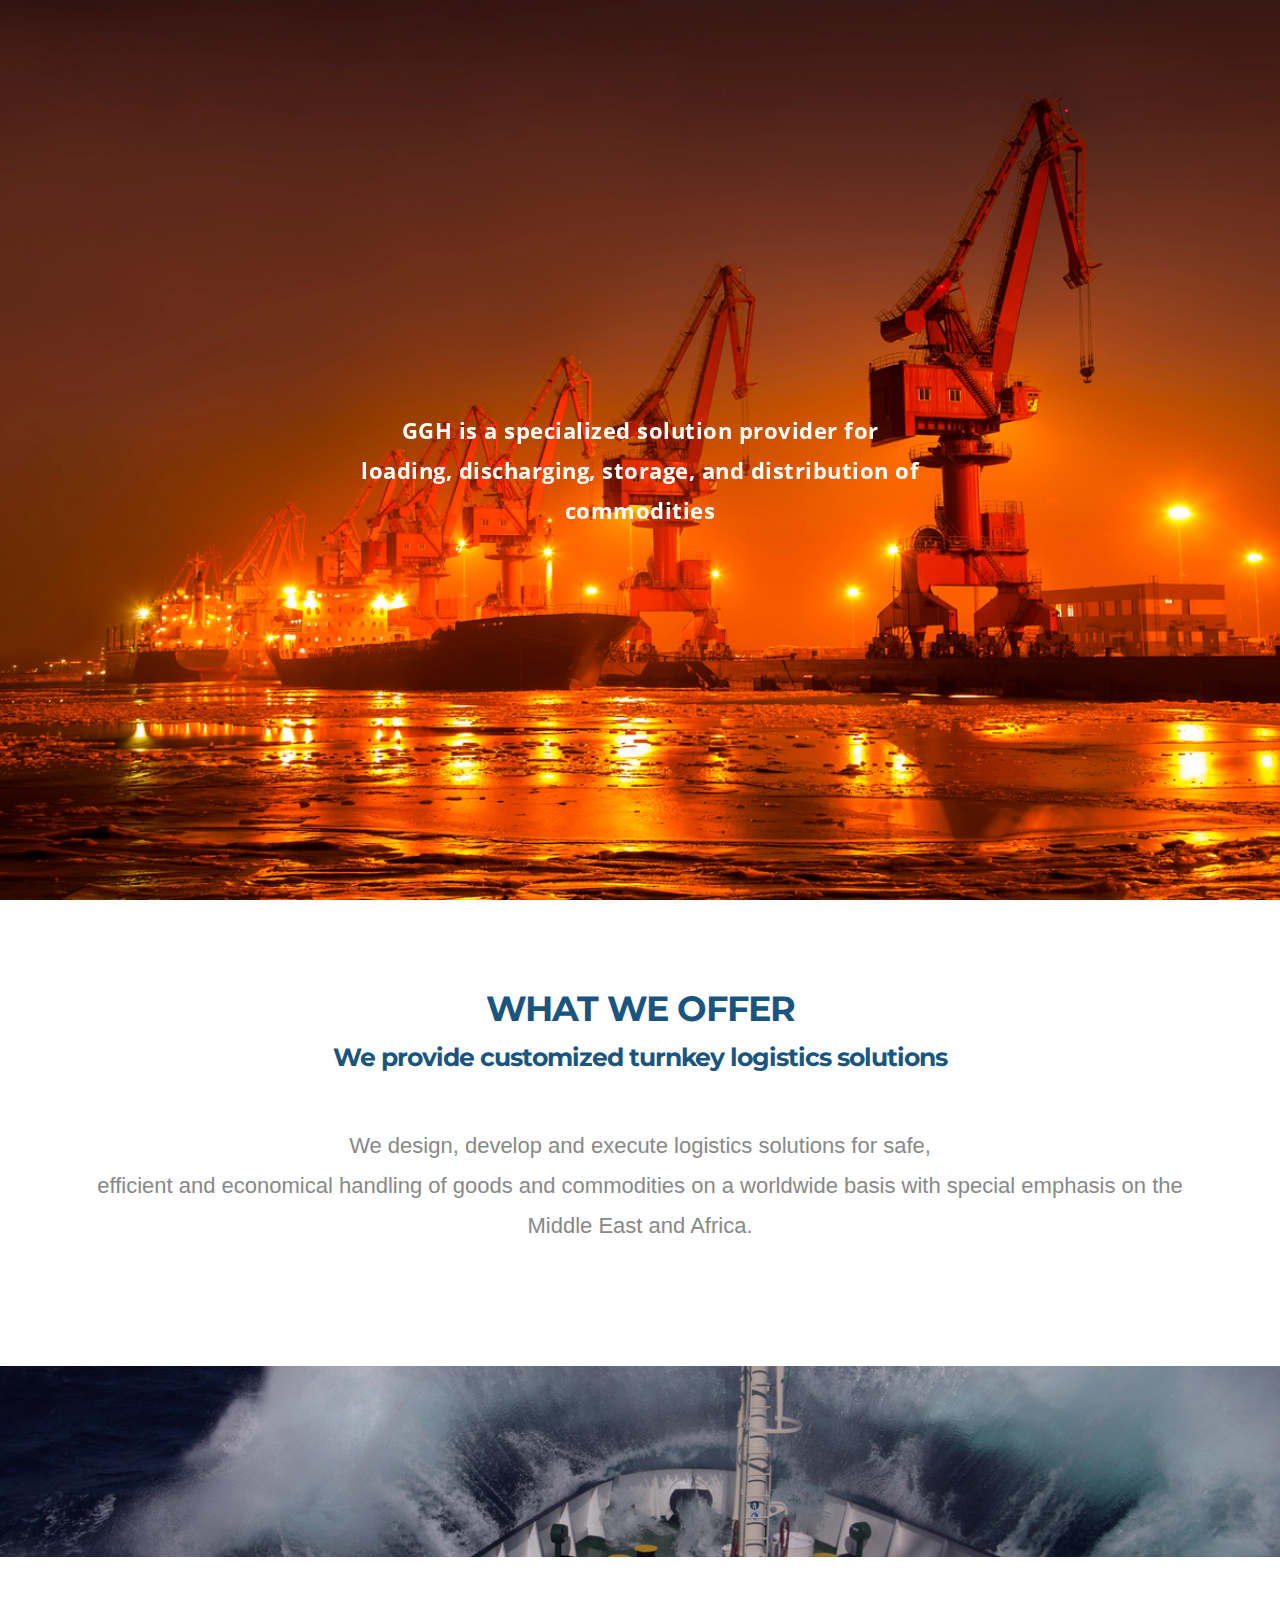
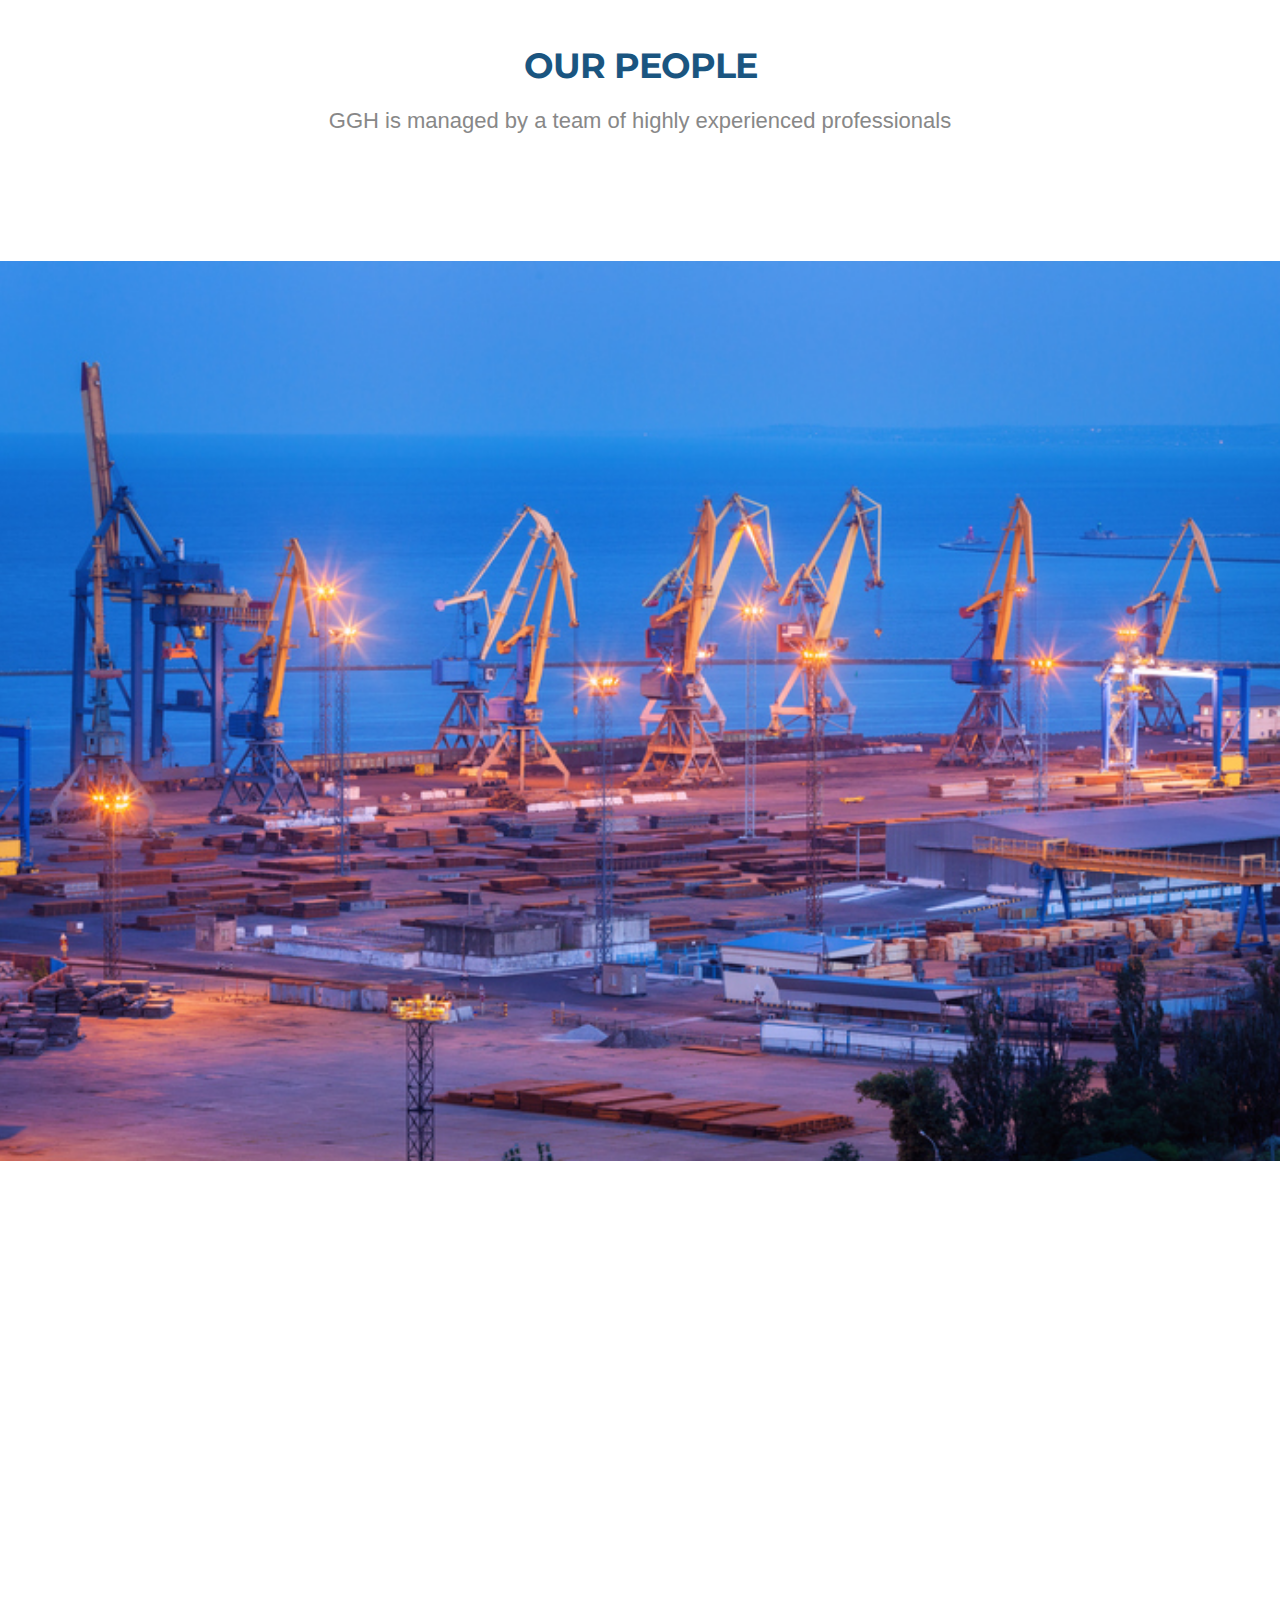
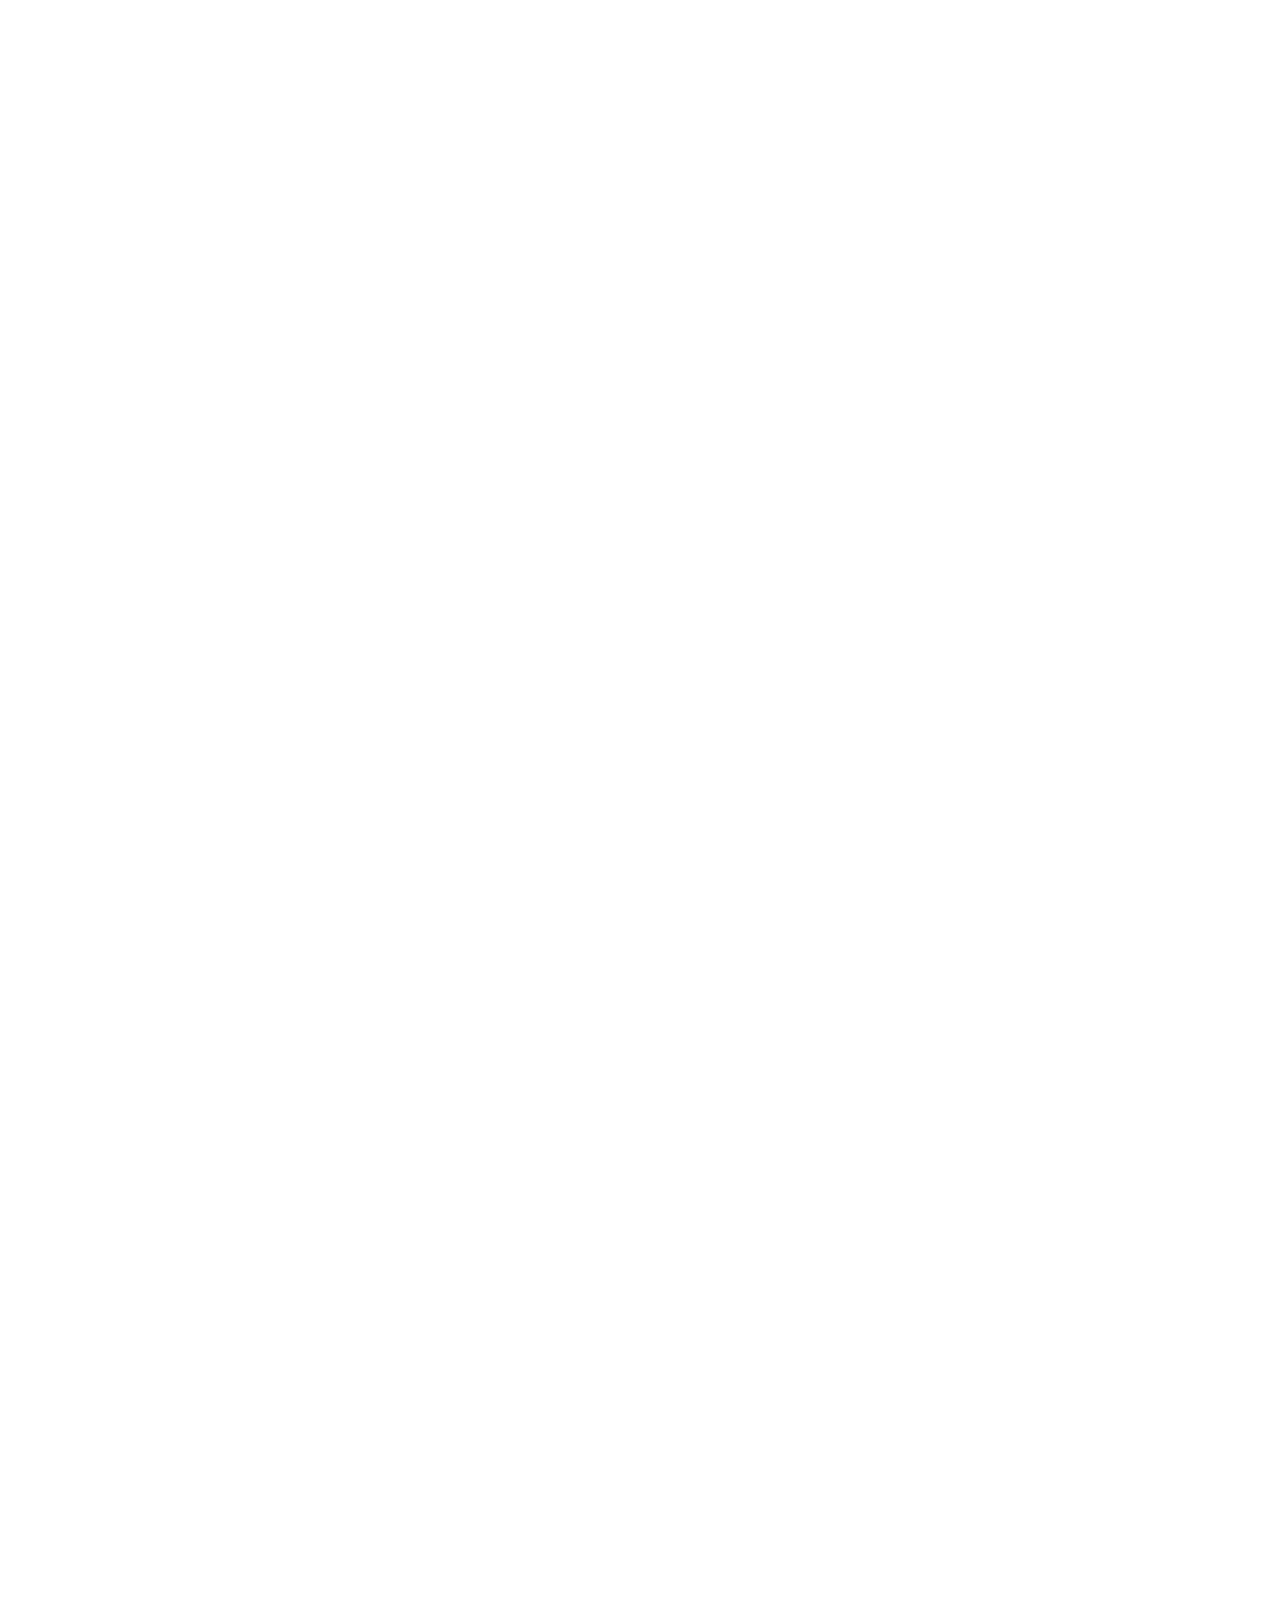
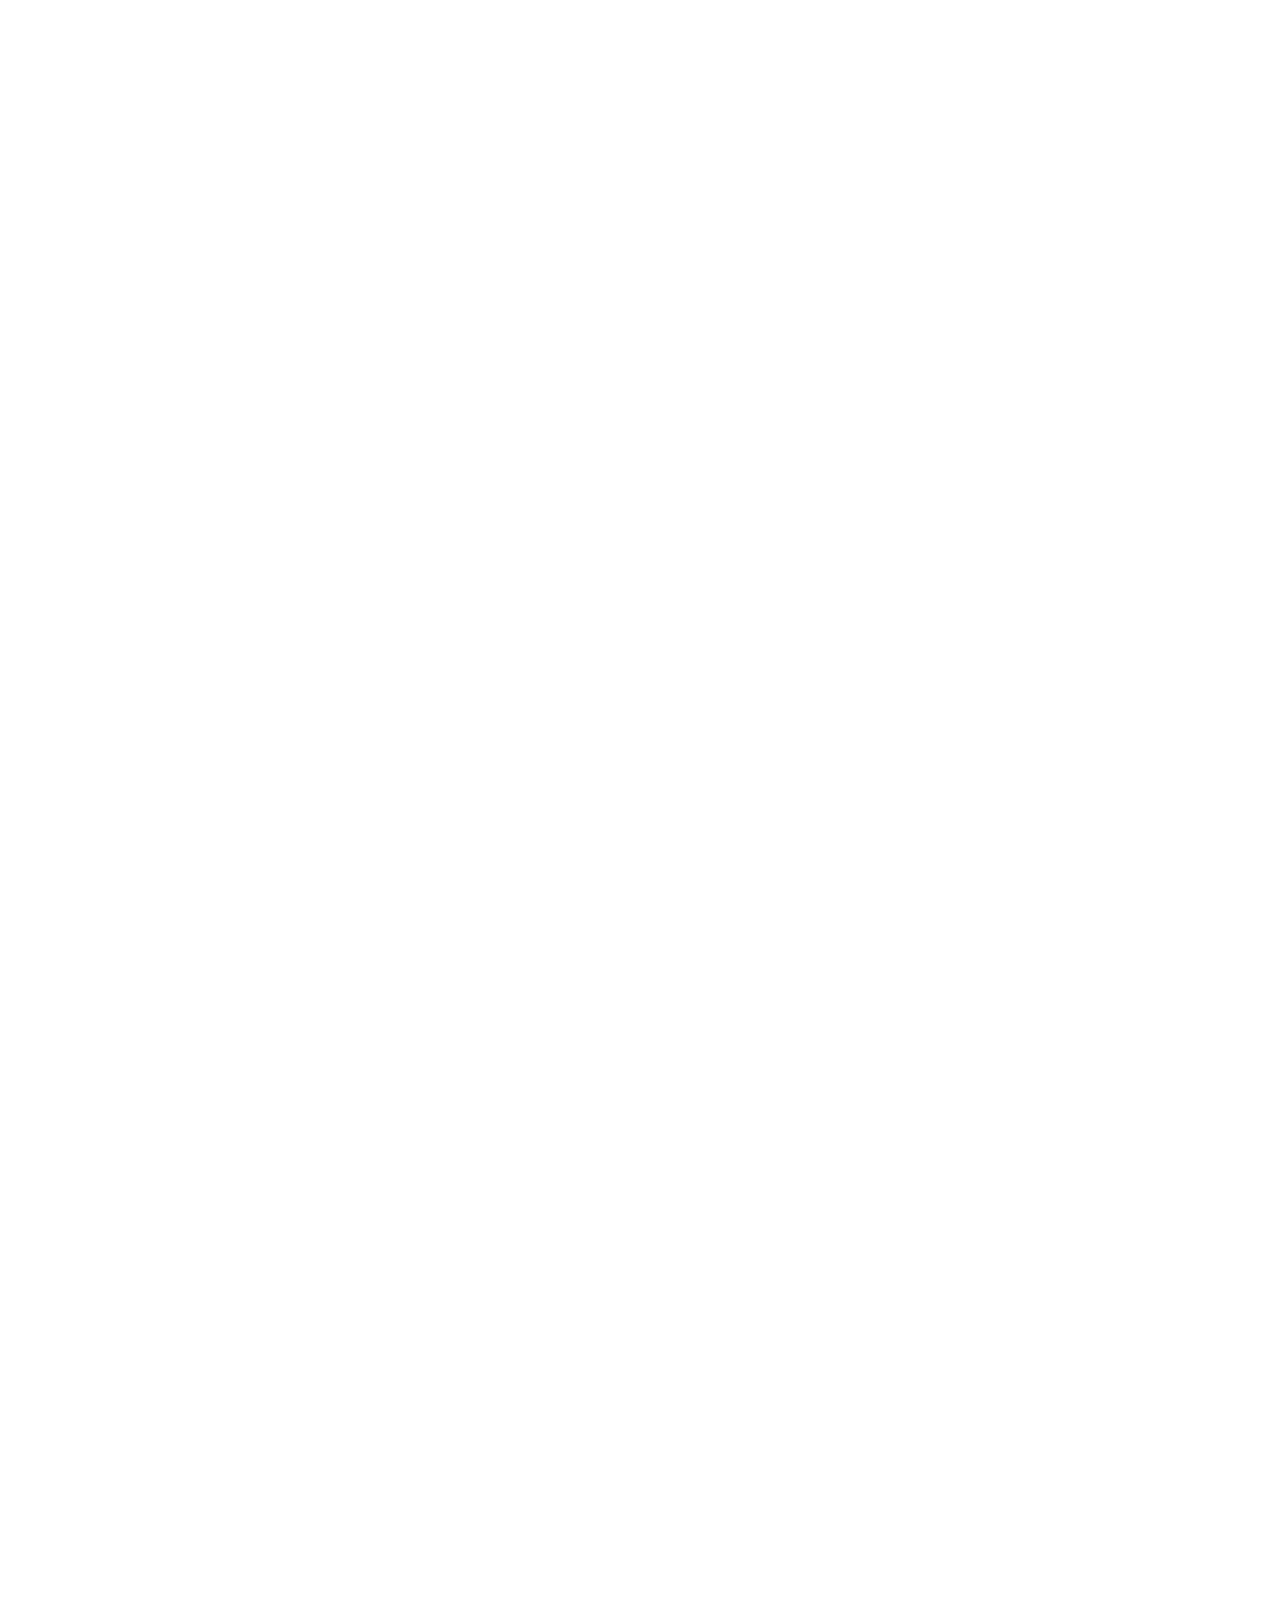
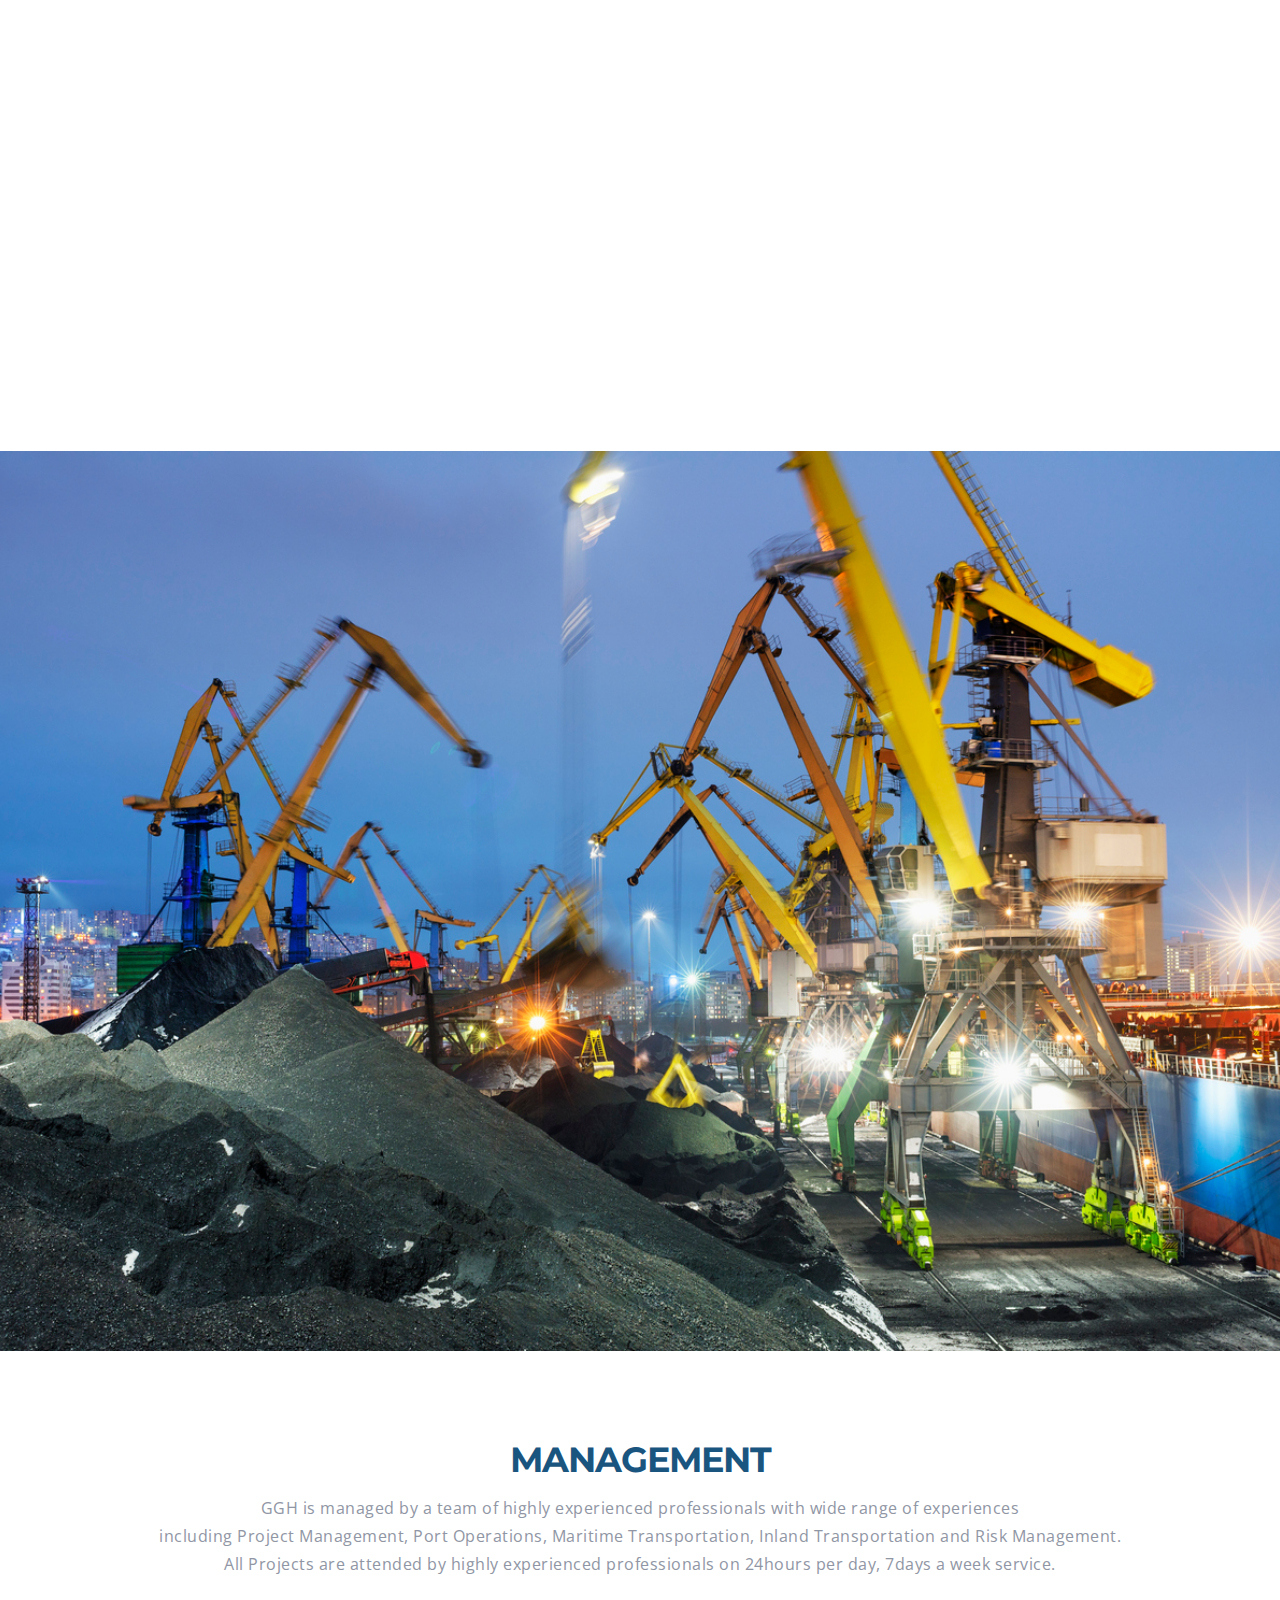
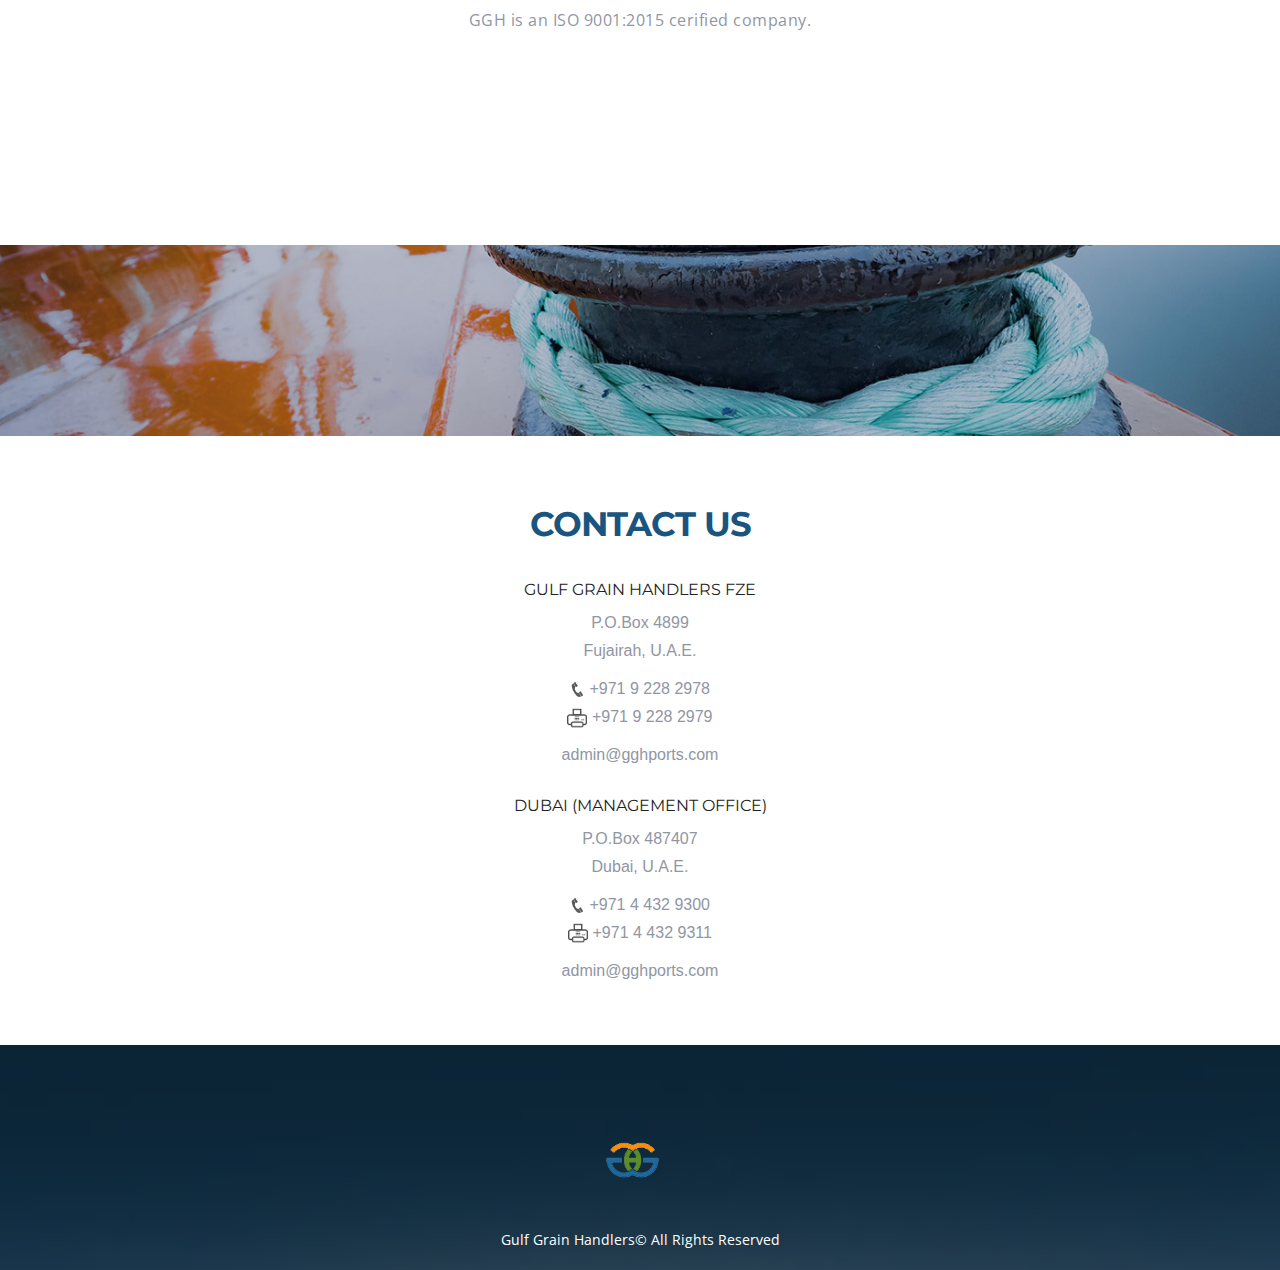
==== commit 5e52a660: "zee link" ====
--- a/index.html
+++ b/index.html
@@ -1,12 +1,14 @@
+<!doctype html>
 <html>
 
 <head>
 	<meta charset="utf-8">
 	<meta name="viewport" content="width=device-width, maximum-scale=1">
+	<meta name="format-detection" content="telephone=no">
 
 	<title>GGH Ports</title>
-	<link rel="icon" href="favicon.png" type="image/png">
-	<link rel="shortcut icon" href="favicon.ico" type="img/x-icon">
+	<link rel="icon" href="ggh_logo_favicon.png" type="image/png">
+	<link rel="shortcut icon" href="ggh_logo_favicon.png" type="img/x-icon">
 
 	<link href='https://fonts.googleapis.com/css?family=Montserrat:400,700' rel='stylesheet' type='text/css'>
 	<link href='https://fonts.googleapis.com/css?family=Open+Sans:400,300,800italic,700italic,600italic,400italic,300italic,800,700,600' rel='stylesheet' type='text/css'>
@@ -36,10 +38,9 @@
 	<link href="css/responsive.css" rel="stylesheet" type="text/css">
 	<link href="css/magnific-popup.css" rel="stylesheet" type="text/css">
 	<link href="css/animate.css" rel="stylesheet" type="text/css">
-	<link rel="stylesheet" href="https://maxcdn.bootstrapcdn.com/bootstrap/3.3.7/css/bootstrap.min.css">
-
+
+	<script type="text/javascript" src="js/jquery.1.8.3.min.js"></script>
 	<script type="text/javascript" src="js/bootstrap.js"></script>
-
 	<script type="text/javascript" src="js/jquery-scrolltofixed.js"></script>
 	<script type="text/javascript" src="js/jquery.easing.1.3.js"></script>
 	<script type="text/javascript" src="js/jquery.isotope.js"></script>
@@ -47,39 +48,67 @@
 	<script type="text/javascript" src="js/classie.js"></script>
 	<script type="text/javascript" src="js/magnific-popup.js"></script>
 	<script src="contactform/contactform.js"></script>
-	<script type="text/javascript" src="js/jquery.1.8.3.min.js"></script>
-	<script src="https://code.jquery.com/jquery-1.12.0.min.js"></script>
-	<!-- Bootstrap Js CDN -->
-	<script src="https://maxcdn.bootstrapcdn.com/bootstrap/3.3.7/js/bootstrap.min.js"></script>
-
-
+	<style>
+	.anchor {
+    display: block;
+    height: 200px;
+    margin-top: -200px;
+    visibility: hidden;
+	}
+	</style>
 </head>
 
 <body>
 
-	
-
-	<nav class="main-nav-outer" style="z-index:2;"  id="test">
-		<!--main-nav-start-->
-		<div class="container">
-			<ul class="main-nav">
-				<li><a href="#header">Home</a></li>
-				<li><a href="#about">About Us</a></li>
-				<li><a href="#services">Services</a></li>
-				<li class="small-logo"><a href="#header"><img src="img/ggh_logo.png" alt=""></a></li>
-				<li><a href="#client">Gallery</a></li>
-				<li><a href="#ourpeople">Our People</a></li>
-				<li><a href="#contact">Contact</a></li>
+	<!--<header class="header" id="header">
+	
+		<div class="container">
+			<figure class="logo animated fadeInDown delay-07s">
+				<a href="#"><img src="img/ggh_logo.png" alt=""></a>
+			</figure>
+      <h1 class="animated fadeInDown delay-07s">GGH Ports</h1>
+			<h1 class="animated fadeInDown delay-07s">Welcome To Gulf Grain Handlers FZE.</h1>
+			<ul class="we-create animated fadeInUp delay-1s">
+				<li>Specialized solution provider for efficient handling of bulk and bagged commodities.</li>
 			</ul>
-			<a class="res-nav_click" href="#"><i class="fa fa-bars"></i></a>
-		</div>
-	</nav>
+			<a class="link animated fadeInUp delay-1s servicelink" href="#service">Get Started</a>
+		</div>
+	</header>-->
+	<!--<header class="header" id="header">
+	<div data-animation="cross" data-nav-spacing="4" data-duration="900" data-infinite="1" class="hero-slider-section w-slider">
+<div class="w-slider-mask"><div class="hero-slide hero-slide-1 w-slide">
+<div class="hero-slide-info">
+<h1 data-ix="fade-up-1" class="hero-slide-header">We Are Marco</h1>
+<p data-ix="fade-up-2" class="paragraph-big">We create amazing Webflow templates for creative people all around the world</p>
+<a data-ix="fade-up-3" href="#Works" class="button hero-slider-button w-button">Explore Our Works</a>
+</div>
+</div>
+<div class="hero-slide hero-slide-2 w-slide">
+<div class="hero-slide-info">
+<h1 data-ix="fade-up-1" class="hero-slide-header">Digital Agency</h1>
+<p data-ix="fade-up-2" class="paragraph-big">We create amazing Webflow templates for creative people all around the world</p>
+<a data-ix="fade-up-3" href="#Contact" class="button hero-slider-button w-button">Let&#x27;s Work Together</a>
+</div>
+</div>
+</div>
+<div data-ix="fade-left" class="hero-slider-arrow w-slider-arrow-left">
+<img src="https://uploads-ssl.webflow.com/596703900b9d8607d4337d5a/596a06af8246a6386f7ef52f_slider-arrow-left-icon.svg" class="slider-arrow-button"/>
+</div>
+<div data-ix="fade-right" class="hero-slider-arrow w-slider-arrow-right">
+<img src="https://uploads-ssl.webflow.com/596703900b9d8607d4337d5a/596a06afbe652b2fbf3fe7eb_slider-arrow-right-icon.svg" class="slider-arrow-button"/>
+</div>
+<div class="hero-slider-nav w-slider-nav w-round">
+</div>
+</div>
+</header>-->
+	<!--header-end-->
+<?php require 'header.php' ?>
 	<!--main-nav-end-->
 	<div data-animation="cross" data-nav-spacing="4" data-duration="900" data-infinite="1" class="hero-slider-section w-slider">
 <div class="w-slider-mask"><div class="hero-slide hero-slide-1 w-slide">
 <div class="hero-slide-info">
 <!--<h1 data-ix="fade-up-1" class="hero-slide-header"></h1>-->
-<p data-ix="fade-up-2" class="paragraph-big" style="font-weight:bold;">GGH is a specialized solution provider for efficient handling of bulk and bagged commodities.</p>
+<p data-ix="fade-up-2" class="paragraph-big" style="font-weight:bold;">GGH is a specialized solution provider for loading, discharging, storage, and distribution of commodities</p>
 <!--<a data-ix="fade-up-3" href="#about" class="button hero-slider-button w-button">Get Started</a>-->
 </div>
 </div>
@@ -100,17 +129,17 @@
 <div class="hero-slider-nav w-slider-nav w-round">
 </div>
 </div>
-
+<div id="about" class="anchor"></div>
 	<section class="main-section" id="about">
 		<!--main-section-start-->
 		<div class="container">
-			<h2 style="font-size:25px;">We provide customized turnkey logistics solutions.</h2>
+			<h2 style="font-size:35px;">WHAT WE OFFER</h2>
+			<h2 style="font-size:25px;text-transform:none;">We provide customized turnkey logistics solutions</h2>
 			<h5 class="paragraph-big" style="text-align:center;"> 
 			</br>
-			Through our Management office in Dubai, we custom design, develop and execute 
-			</br>logistics solutions for safe, 
-			efficient and economical handling of bulk and bagged commodities throughout 
-			</br>the Middle East and Africa. 
+			We design, develop and execute logistics solutions for safe,
+			</br>efficient and economical handling of goods and commodities on a worldwide basis with special emphasis on the  
+			</br>Middle East and Africa.
 			</h5>
 			<!--<div class="row">
 				<div class="col-lg-4 col-sm-6 wow fadeInLeft delay-05s">
@@ -161,7 +190,7 @@
 	<section class="main-section client-part" id="client">
 		<!--main-section client-part-start-->
 		<div class="container">
-			<b class="quote-right wow fadeInDown delay-03"><i class="fa fa-quote-right"></i></b>
+			<!--<b class="quote-right wow fadeInDown delay-03"><i class="fa fa-quote-right"></i></b> -->
 			<div class="row">
 				<div class="col-lg-12">
 					<p class="client-part-haead wow fadeInDown delay-05" style="font-style: normal;">We thrive in challenging environments</p>
@@ -204,7 +233,7 @@
 </div>-->
 	
 	
-	<div class="section no-top-padding" style="padding-top:100px;" id="services">
+	<!--<div class="section no-top-padding" style="padding-top:100px;" id="services">
 <div class="wrapper w-container">
 <h2 class="section-header" stlye="text-align:left;">What We Offer</h2>
 <p class="section-description">We provide customized turnkey logistics solutions.</p>
@@ -222,32 +251,94 @@
 <div class="more-service-card">
 <div class="more-service-card-number"></div>
 <img src="" width="48" class="more-service-card-icon"/>
+<img src="./images/stars.png" style="width:60%"/>
 <h4>Logistics solutions</h4>
-<p class="paragraph-small">Whether you have a situation which requires a unique solution or you want to optmize an existing arrangement, we can help</p>
-<a href="/services/services-2" class="small-button w-button">Learn More</a>
+<p class="paragraph-small" style="text-align:justify;">Whether you have a situation which requires a unique solution or you want to optmize an existing arrangement, we can help</p>
+<a href="/services/services-2" class="small-button w-button"></a>
+
 </div>
 <div class="more-service-card service-card-2">
 <div class="more-service-card-number"></div>
 <img src="" width="48" class="more-service-card-icon"/>
+<img src="./images/stars.png" style="width:60%"/>
 <h4>Cargo discharging services</h4>
-<p class="paragraph-small">Whether you have a situation which requires a unique solution or you want to optmize an existing arrangement, we can help</p>
-<a href="/services/services-2" class="small-button w-button">Learn More</a>
-</div>
-<div class="more-service-card service-card-3"><div class="more-service-card-number"></div>
+<p class="paragraph-small" style="text-align:justify;">Whether you have a situation which requires a unique solution or you want to optmize an existing arrangement, we can help</p>
+<a href="/services/services-2" class="small-button w-button"></a>
+</div>
+<div class="more-service-card service-card-3">
+<div class="more-service-card-number"></div>
 <img src="" width="48" class="more-service-card-icon"/>
+<img src="./images/stars.png" style="width:60%"/>
 <h4>Risk Management</h4>
-<p class="paragraph-small">Whether you have a situation which requires a unique solution or you want to optmize an existing arrangement, we can help</p>
-<a href="/services/services-2" class="small-button w-button">Learn More</a>
-</div>
-</div>
-</div>
-</div>
-
+<p class="paragraph-small" style="text-align:justify;">Whether you have a situation which requires a unique solution or you want to optmize an existing arrangement, we can help</p>
+<a href="/services/services-2" class="small-button w-button"></a>
+</div
+</div>
+</div>
+</div>
+</div> -->
+<section class="main-section">
+		<!--main-section-start-->
+		<div class="container">
+			<h2 style="font-size:35px;">Our People</h2>
+			<h5 class="paragraph-big" style="text-align:center;">GGH is managed by a team of highly experienced professionals</h5>
+			<!--<h5 class="paragraph-big" style="text-align:center;"> 
+			</br>
+			text
+			</br>text 
+			</br>text
+			</h5> -->
+			<!--<div class="row">
+				<div class="col-lg-4 col-sm-6 wow fadeInLeft delay-05s">
+					<div class="service-list">
+						<div class="service-list-col1">
+							<i class="fa fa-gear"></i>
+						</div>
+						<div class="service-list-col2">
+							<h3>TOPIC1</h3>
+							<p>lorem ipsum dolor sit amet, consectetur adipiscing elit.</p>
+						</div>
+					</div>
+					<div class="service-list">
+						<div class="service-list-col1">
+							<i class="fa fa-gear"></i>
+						</div>
+						<div class="service-list-col2">
+							<h3>TOPIC2</h3>
+							<p>lorem ipsum dolor sit amet, consectetur adipiscing elit.</p>
+						</div>
+					</div>
+					<div class="service-list">
+						<div class="service-list-col1">
+							<i class="fa fa-gear"></i>
+						</div>
+						<div class="service-list-col2">
+							<h3>TOPIC3</h3>
+							<p>lorem ipsum dolor sit amet, consectetur adipiscing elit.</p>
+						</div>
+					</div>
+					<div class="service-list">
+						<div class="service-list-col1">
+							<i class="fa fa-gear"></i>
+						</div>
+						<div class="service-list-col2">
+							<h3>TOPIC4</h3>
+							<p>lorem ipsum dolor sit amet, consectetur adipiscing elit.</p>
+						</div>
+					</div>
+				</div>
+				<figure class="col-lg-8 col-sm-6  text-right wow fadeInUp delay-02s">
+					<img src="img/1.jpg" alt="">
+				</figure>
+
+			</div>-->
+		</div>
+	</section>
 <div data-animation="cross" data-nav-spacing="4" data-duration="900" data-infinite="1" class="hero-slider-section w-slider">
 <div class="w-slider-mask"><div class="hero-slide hero-slide-3 w-slide">
 <div class="hero-slide-info">
-<h1 data-ix="fade-up-1" class="hero-slide-header">Our People</h1>
-<p data-ix="fade-up-2" class="paragraph-big">GGH is managed by a team of highly experienced professionals. </p>
+<!--<h1 data-ix="fade-up-1" class="hero-slide-header">Our People</h1>
+<p data-ix="fade-up-2" class="paragraph-big">GGH is managed by a team of highly experienced professionals. </p> -->
 <!--<a data-ix="fade-up-3" href="#Works" class="button hero-slider-button w-button">Explore Our Works</a>-->
 </div>
 </div>
@@ -270,7 +361,7 @@
 </div>
 <!--<div class="video-section1">
 		<div class="section-header-wrapper">
-			<h2 class="section-header">Leveraging industry experience to consult and influence the client’s direction in the pursuit of best practices</h2>
+			<h2 class="section-header">Leveraging industry experience to consult and influence the client�s direction in the pursuit of best practices</h2>
 		
 			<div data-ix="fade-right" class="video-text-left"></div>
 			<div data-ix="fade-left" class="video-text-right"></div>
@@ -371,7 +462,7 @@
 			</div>
 		</div>
 	</section>-->
-	
+	<div id="services" class="anchor"></div>
 	<div class="section1">
 			<!--<div class="section-header-wrapper">
 				<div class="section-small-header">Our Services</div>
@@ -382,8 +473,8 @@
 						<div class="service-side-blocks">
 						<div class="service-side-block">
 						<div data-ix="fade-right" class="service-side-info">
-						<img src="./images/logistics.png" width="100" class="service-side-icon" style="margin-bottom: 5px;"/>
-						<h3 style="font-weight: bold;color:#165993;font-size: 30px;">Customized full logistics solutions</h3>
+						<!--<img src="./images/logistics.png" width="100" class="service-side-icon" style="margin-bottom: 5px;"/>-->
+						<h3 style="font-weight: bold;color:#165993;font-size: 30px;">Full logistics solutions</h3>
 						<div class="logo-line"></div>
 						<p class="service-side-text"></p>
 						<a href="/services/services-2" data-ix="link-arrow" class="link-arrow w-inline-block">
@@ -392,21 +483,21 @@
 						</div>
 						<div class="service-side-content">
 						<div data-ix="fade-left" class="service-side-image service-side-image-1">
-						<p data-ix="fade-left" class="service-side-image-text color-3">
-						Whether you have a situation which requires a unique solution or you want to optmize an existing arrangement, we can help</p>
-						</div></div>
+						<!--<p data-ix="fade-left" class="service-side-image-text color-3">
+						Whether you have a situation which requires a unique solution or you want to optmize an existing arrangement, we can help</p>-->
+						</div></div> 
 						</div>
 						<div class="service-side-block reversed">
 						<div data-ix="fade-left" class="service-side-info">
-						<img src="./images/ship2ship.png" width="130" class="service-side-icon" style="margin-bottom: 5px;"/>
-						<h3 style="font-weight: bold;color:#165993;font-size: 30px;">Lightening operations and Ship to Ship transfer</h3>
+						<!--<img src="./images/ship2ship.png" width="130" class="service-side-icon" style="margin-bottom: 5px;"/>-->
+						<h3 style="font-weight: bold;color:#165993;font-size: 30px;">LIGHTERING OPERATIONS AND SHIP TO SHIP SOLUTIONS</h3>
 						<div class="logo-line"></div>
 						<p class="service-side-text"></p>
 						<a href="/services/services-2" data-ix="link-arrow" class="link-arrow w-inline-block"><div class="link-arrow-text"></div>
 						<img src="" class="link-arrow-icon"/></a></div>
 						<div class="service-side-content service-side-content-reversed">
 						<div data-ix="fade-right" class="service-side-image service-side-image-2">
-						<p data-ix="fade-right" class="service-side-image-text image-text-reversed color-2">Whether you have a situation which requires a unique solution or you want to optmize an existing arrangement, we can help</p>
+						<!--<p data-ix="fade-right" class="service-side-image-text image-text-reversed color-2">Whether you have a situation which requires a unique solution or you want to optmize an existing arrangement, we can help</p> -->
 						</div>
 						</div>
 						</div>
@@ -416,20 +507,22 @@
 						<div data-ix="fade-right" class="service-side-info">
 						<img src="" width="64" class="service-side-icon"/>
 						<h3 style="font-weight: bold;color:#165993;font-size: 30px;">Bulk cargo discharging services</h3>
+						<div class="logo-line"></div>
 						<p class="service-side-text">
 						</p><a href="/services/services-2" data-ix="link-arrow" class="link-arrow w-inline-block">
 						<div class="link-arrow-text"></div>
 						<img src="" class="link-arrow-icon"/></a>
 						</div><div class="service-side-content"><div data-ix="fade-left" class="service-side-image service-side-image-3">
-						<p data-ix="fade-left" class="service-side-image-text color-3">Whether you have a situation which requires a unique solution or you want to optmize an existing arrangement, we can help</p>
+						<!--<p data-ix="fade-left" class="service-side-image-text color-3">Whether you have a situation which requires a unique solution or you want to optmize an existing arrangement, we can help</p> -->
 						</div></div></div>
 						<div class="service-side-block reversed"><div data-ix="fade-left" class="service-side-info"><img src="" width="64" class="service-side-icon"/>
 						<h3 style="font-weight: bold;color:#165993;font-size: 30px;">Bagging of bulk cargo</h3>
+						<div class="logo-line"></div>
 						<p class="service-side-text"></p>
 						<a href="/services/services-2" data-ix="link-arrow" class="link-arrow w-inline-block"><div class="link-arrow-text"></div>
 						<img src="" class="link-arrow-icon"/></a></div><div class="service-side-content service-side-content-reversed">
 						<div data-ix="fade-right" class="service-side-image service-side-image-4">
-						<p data-ix="fade-right" class="service-side-image-text image-text-reversed color-2">Whether you have a situation which requires a unique solution or you want to optmize an existing arrangement, we can help</p>
+						<!--<p data-ix="fade-right" class="service-side-image-text image-text-reversed color-2">Whether you have a situation which requires a unique solution or you want to optmize an existing arrangement, we can help</p> -->
 						</div>
 						</div>
 						</div>
@@ -438,20 +531,22 @@
 						<div class="service-side-block">
 						<div data-ix="fade-right" class="service-side-info">
 						<img src="" width="64" class="service-side-icon"/>
-						<h3 style="font-weight: bold;color:#165993;font-size: 30px;">Bagged cargo discharging services</h3>
+						<h3 style="font-weight: bold;color:#165993;font-size: 30px;">Bagged cargo discharge services</h3>
+						<div class="logo-line"></div>
 						<p class="service-side-text">
 						</p><a href="/services/services-2" data-ix="link-arrow" class="link-arrow w-inline-block">
 						<div class="link-arrow-text"></div>
 						<img src="" class="link-arrow-icon"/></a>
 						</div><div class="service-side-content"><div data-ix="fade-left" class="service-side-image service-side-image-5">
-						<p data-ix="fade-left" class="service-side-image-text color-3">Whether you have a situation which requires a unique solution or you want to optmize an existing arrangement, we can help</p>
+						<!--<p data-ix="fade-left" class="service-side-image-text color-3">Whether you have a situation which requires a unique solution or you want to optmize an existing arrangement, we can help</p> -->
 						</div></div></div>
 						<div class="service-side-block reversed"><div data-ix="fade-left" class="service-side-info"><img src="" width="64" class="service-side-icon"/>
-						<h3 style="font-weight: bold;color:#165993;font-size: 30px;">Ship to door deliveries</h3>
+						<h3 style="font-weight: bold;color:#165993;font-size: 30px;">Storage and Handling</h3>
+						<div class="logo-line"></div>
 						<p class="service-side-text"></p>
 						<a href="/services/services-2" data-ix="link-arrow" class="link-arrow w-inline-block"><div class="link-arrow-text"></div>
 						<img src="" class="link-arrow-icon"/></a></div><div class="service-side-content service-side-content-reversed">
-						<div data-ix="fade-right" class="service-side-image service-side-image-6"><p data-ix="fade-right" class="service-side-image-text image-text-reversed color-2">Whether you have a situation which requires a unique solution or you want to optmize an existing arrangement, we can help</p>
+						<div data-ix="fade-right" class="service-side-image service-side-image-6"><!--<p data-ix="fade-right" class="service-side-image-text image-text-reversed color-2">Whether you have a situation which requires a unique solution or you want to optmize an existing arrangement, we can help</p> -->
 						</div>
 						</div>
 						</div>
@@ -460,37 +555,51 @@
 						<div class="service-side-block">
 						<div data-ix="fade-right" class="service-side-info">
 						<img src="" width="64" class="service-side-icon"/>
-						<h3 style="font-weight: bold;color:#165993;font-size: 30px;">Expediting</h3>
+						<h3 style="font-weight: bold;color:#165993;font-size: 30px;">Warehousing</h3>
+						<div class="logo-line"></div>
 						<p class="service-side-text">
 						</p><a href="/services/services-2" data-ix="link-arrow" class="link-arrow w-inline-block">
 						<div class="link-arrow-text"></div>
 						<img src="" class="link-arrow-icon"/></a>
 						</div><div class="service-side-content"><div data-ix="fade-left" class="service-side-image service-side-image-7">
-						<p data-ix="fade-left" class="service-side-image-text color-3">Whether you have a situation which requires a unique solution or you want to optmize an existing arrangement, we can help</p>
+						<!--<p data-ix="fade-left" class="service-side-image-text color-3">Whether you have a situation which requires a unique solution or you want to optmize an existing arrangement, we can help</p> -->
 						</div></div></div>
 						<div class="service-side-block reversed"><div data-ix="fade-left" class="service-side-info"><img src="" width="64" class="service-side-icon"/>
-						<h3 style="font-weight: bold;color:#165993;font-size: 30px;">Surveys</h3>
+						<h3 style="font-weight: bold;color:#165993;font-size: 30px;">Survey and Tally Services</h3>
+						<div class="logo-line"></div>
 						<p class="service-side-text"></p>
 						<a href="/services/services-2" data-ix="link-arrow" class="link-arrow w-inline-block"><div class="link-arrow-text"></div>
 						<img src="" class="link-arrow-icon"/></a></div><div class="service-side-content service-side-content-reversed">
 						<div data-ix="fade-right" class="service-side-image service-side-image-8">
-						<p data-ix="fade-right" class="service-side-image-text image-text-reversed color-2">Whether you have a situation which requires a unique solution or you want to optmize an existing arrangement, we can help</p>
-						</div>
-						</div>
-						</div>
-						</div>
-						<div class="service-side-blocks" style="padding-top:80px;">
+						<!--<p data-ix="fade-right" class="service-side-image-text image-text-reversed color-2">Whether you have a situation which requires a unique solution or you want to optmize an existing arrangement, we can help</p> -->
+						</div>
+						</div>
+						</div>
+						</div>
+						<div class="service-side-blocks" style="padding-top:80px;padding-bottom: 130px;">
 						<div class="service-side-block">
 						<div data-ix="fade-right" class="service-side-info">
 						<img src="" width="64" class="service-side-icon"/>
-						<h3 style="font-weight: bold;color:#165993;font-size: 30px;">Risk Management</h3>
+						<h3 style="font-weight: bold;color:#165993;font-size: 30px;">Risk Management and Loss Prevention</h3>
+						<div class="logo-line"></div>
 						<p class="service-side-text">
 						</p><a href="/services/services-2" data-ix="link-arrow" class="link-arrow w-inline-block">
 						<div class="link-arrow-text"></div>
 						<img src="" class="link-arrow-icon"/></a>
 						</div><div class="service-side-content"><div data-ix="fade-left" class="service-side-image service-side-image-9">
-						<p data-ix="fade-left" class="service-side-image-text color-3">Whether you have a situation which requires a unique solution or you want to optmize an existing arrangement, we can help</p>
+						<!--<p data-ix="fade-left" class="service-side-image-text color-3">Whether you have a situation which requires a unique solution or you want to optmize an existing arrangement, we can help</p> -->
 						</div></div></div>
+						<div class="service-side-block reversed"><div data-ix="fade-left" class="service-side-info"><img src="" width="64" class="service-side-icon"/>
+						<h3 style="font-weight: bold;color:#165993;font-size: 30px;">Weighbridge Services</h3>
+						<div class="logo-line"></div>
+						<p class="service-side-text"></p>
+						<a href="/services/services-2" data-ix="link-arrow" class="link-arrow w-inline-block"><div class="link-arrow-text"></div>
+						<img src="" class="link-arrow-icon"/></a></div><div class="service-side-content service-side-content-reversed">
+						<div data-ix="fade-right" class="service-side-image service-side-image-10">
+						<!--<p data-ix="fade-right" class="service-side-image-text image-text-reversed color-2">Whether you have a situation which requires a unique solution or you want to optmize an existing arrangement, we can help</p> -->
+						</div>
+						</div>
+						</div>
 						</div>
 						</div>
 		</div>
@@ -499,7 +608,7 @@
 <div class="w-slider-mask"><div class="hero-slide hero-slide-2 w-slide">
 <div class="hero-slide-info">
 <!--<h1 data-ix="fade-up-1" class="hero-slide-header">Our People</h1>-->
-<p data-ix="fade-up-2" class="paragraph-big">Whether you have a situation which requires a unique solution or you want to optmize an existing arrangement, we can help</p>
+<!--<p data-ix="fade-up-2" class="paragraph-big">Whether you have a situation which requires a unique solution or you want to optmize an existing arrangement, we can help</p> -->
 <!--<a data-ix="fade-up-3" href="#Works" class="button hero-slider-button w-button">Explore Our Works</a>-->
 </div>
 </div>
@@ -649,31 +758,102 @@
 		</div>
 	</section>-->
 	
-	<div class="section1" id="ourpeople">
+	<!--<div class="section1" id="ourpeople">
 <div class="wrapper w-container">
+<h2 class="section-header">Management</h2><br>
 <div class="about-side-media">
-<div data-ix="fade-right" class="about-side-image-info">
-<!--<div class="section-small-header">Who We Are</div>-->
-<h2 class="section-header">Management</h2>
-<p class="section-description">GGH is managed by a team of highly experienced professionals with wide range of experiences including Project Management, Port Operations, Maritime Transportation, Inland Transportation and Risk Management.
+
+<div data-ix="fade-right" class="about-side-image-info" style="width: 50%;margin-right: 5%;margin-left: 5%;">
+
+
+<p class="section-description" style="text-align:justify;">GGH is managed by a team of highly experienced professionals with wide range of experiences including Project Management, Port Operations, Maritime Transportation, Inland Transportation and Risk Management.
+
+</p>
+
+</div>
+<div data-ix="fade-right" class="about-side-image-info" style="width: 50%;margin-right: 5%;margin-left: 5%;">
+
+<p class="section-description" style="text-align:justify;">All Projects are attended by highly experienced professionals on 24hours per day, 7days a week service.
+<br><br>GGH is an ISO 9001:2015 cerified company.
+</p>
+<img src="./images/QM_ISO9001_COL.JPG" data-ix="fade-left" width="100"/>
+
+</div>
+
+
+</div>
+
+
+</div>
+</div> -->
+<div  id="ourpeople" class="anchor"></div>
+<section class="main-section">
+		<!--main-section-start-->
+		<div class="container">
+			<h2 style="font-size:35px;">Management</h2>
+			<p class="section-description" style="text-align:center;">GGH is managed by a team of highly experienced professionals with wide range of experiences<br> including Project Management, Port Operations, Maritime Transportation, Inland Transportation and Risk Management.
 </br>
-All Projects are attended by highly experienced professionals on 24hours per day, 7days a week service.</p>
-<a href="/about-pages/about-2" data-ix="link-arrow" class="link-arrow w-inline-block">
-<div class="link-arrow-text"></div>
-<img src="" class="link-arrow-icon"/></a>
-</div>
-<div class="about-side-image-wrapper">
-<img src="./images/9.jpg" data-ix="fade-left" srcset="./images/9.jpg" class="about-side-image"/>
-</div>
-</div>
-</div>
-</div>
-
+All Projects are attended by highly experienced professionals on 24hours per day, 7days a week service.<br>
+<br>GGH is an ISO 9001:2015 cerified company.
+<br><br>
+<img src="./images/QM_ISO9001_COL.JPG" data-ix="fade-left" class="about-side-image" width="150"/></p>
+			<!--<h5 class="paragraph-big" style="text-align:center;"> 
+			</br>
+			text
+			</br>text 
+			</br>text
+			</h5> -->
+			<!--<div class="row">
+				<div class="col-lg-4 col-sm-6 wow fadeInLeft delay-05s">
+					<div class="service-list">
+						<div class="service-list-col1">
+							<i class="fa fa-gear"></i>
+						</div>
+						<div class="service-list-col2">
+							<h3>TOPIC1</h3>
+							<p>lorem ipsum dolor sit amet, consectetur adipiscing elit.</p>
+						</div>
+					</div>
+					<div class="service-list">
+						<div class="service-list-col1">
+							<i class="fa fa-gear"></i>
+						</div>
+						<div class="service-list-col2">
+							<h3>TOPIC2</h3>
+							<p>lorem ipsum dolor sit amet, consectetur adipiscing elit.</p>
+						</div>
+					</div>
+					<div class="service-list">
+						<div class="service-list-col1">
+							<i class="fa fa-gear"></i>
+						</div>
+						<div class="service-list-col2">
+							<h3>TOPIC3</h3>
+							<p>lorem ipsum dolor sit amet, consectetur adipiscing elit.</p>
+						</div>
+					</div>
+					<div class="service-list">
+						<div class="service-list-col1">
+							<i class="fa fa-gear"></i>
+						</div>
+						<div class="service-list-col2">
+							<h3>TOPIC4</h3>
+							<p>lorem ipsum dolor sit amet, consectetur adipiscing elit.</p>
+						</div>
+					</div>
+				</div>
+				<figure class="col-lg-8 col-sm-6  text-right wow fadeInUp delay-02s">
+					<img src="img/1.jpg" alt="">
+				</figure>
+
+			</div>-->
+		</div>
+	</section>
 
 <section class="main-section client-part1" id="client">
 		<!--main-section client-part-start-->
 		<div class="container">
-			<b class="quote-right wow fadeInDown delay-03"><i class="fa fa-quote-right"></i></b>
+			<!--<b class="quote-right wow fadeInDown delay-03"><i class="fa fa-quote-right"></i></b> -->
 			<div class="row">
 				<div class="col-lg-12">
 					<p class="client-part-haead wow fadeInDown delay-05" style="font-style: normal;">We thrive in challenging environments</p>
@@ -689,11 +869,11 @@
 		</div>
 	</section>
 	
-	<section class="main-section paddind" id="Portfolio">
+	<!--<section class="main-section paddind" id="Portfolio">
 		
 		<div class="container">
 			<h2>Image Gallery</h2>
-			<!--<h6>lorem ipsum dolor sit amet, consectetur adipiscing elit.</h6>-->
+			<h6>lorem ipsum dolor sit amet, consectetur adipiscing elit.</h6>
 			<div class="portfolioFilter">
 				<ul class="Portfolio-nav wow fadeIn delay-02s">
 					<li><a href="#" data-filter="*" class="current">All</a></li>
@@ -708,86 +888,226 @@
 		<div class="portfolioContainer wow fadeInUp delay-04s">
 			<div class=" Portfolio-box printdesign">
 				<a href="img/1.jpg"><img src="img/1.jpg" alt=""></a>
-				<!--<h3>Topic</h3>
-				<p>Text</p>-->
+				<h3>Topic</h3>
+				<p>Text</p>
 			</div>
 			<div class="Portfolio-box webdesign">
 				<a href="img/2.jpg"><img src="img/2.jpg" alt=""></a>
-				<!--<h3>Topic</h3>
-				<p>Text</p>-->
+				<h3>Topic</h3>
+				<p>Text</p>
 			</div>
 			<div class=" Portfolio-box branding">
 				<a href="img/1.jpg"><img src="img/1.jpg" alt=""></a>
-				<!--<h3>Topic</h3>
-				<p>Text</p>-->
+				<h3>Topic</h3>
+				<p>Text</p>
 			</div>
 			<div class=" Portfolio-box photography">
 				<a href="img/2.jpg"><img src="img/2.jpg" alt=""></a>
-				<!--<h3>Topic</h3>
-				<p>Text</p>-->
+				<h3>Topic</h3>
+				<p>Text</p>
 			</div>
 			<div class=" Portfolio-box branding">
 				<a href="img/1.jpg"><img src="img/1.jpg" alt=""></a>
-				<!--<h3>Topic</h3>
-				<p>Text</p>-->
+				<h3>Topic</h3>
+				<p>Text</p>
 			</div>
 			<div class=" Portfolio-box photography">
 				<a href="2.jpg"><img src="img/2.jpg" alt=""></a>
-				<!--<h3>Topic</h3>
-				<p>Text</p>-->
-			</div>
-		</div>
-	</section>
-	
-	
-	
-	
-	
+				<h3>Topic</h3>
+				<p>Text</p>
+			</div>
+		</div>
+	</section>-->
+	
+	
+	
+	<div id="contact" class="anchor"></div>
+	<section>
 	<!--main-section team-end-->
-	<div class="container" style="margin-top:50px;margin-bottom:50px;">
+	<div class="container" style="margin-top:50px;margin-bottom:50px;" >
 	<h2 class="section-header" style="text-align:center;">Contact Us</h2>
-	<h3 style="text-align:center;padding-top:30px;">Fujairah</h3>
-	<h5 class="section-description" style="text-align:center;">P.O.Box 4899, UAE</h5>
-	<h5 class="section-description" style="text-align:center;">T : +971 [9] 228 2978
-</br>F : +971 [9] 228 2979</h5>
-<h5 class="section-description" style="text-align:center;">adminggh@gulfgrain.com</h5>
+	<h3 style="text-align:center;padding-top:30px;">Gulf Grain Handlers FZE</h3>
+	<h5 class="section-description" style="text-align:center;">P.O.Box 4899<br>Fujairah, U.A.E.</h5>
+	<h5 class="section-description" style="text-align:center;"><img src="images/phone.png" alt="" width="15" height="15" style="vertical-align:middle;"/> +971 9 228 2978
+</br><img src="images/fax.png" alt="" width="20" height="20" style="vertical-align:middle;"/> +971 9 228 2979</h5>
+<h5 class="section-description" style="text-align:center;">admin@gghports.com</h5>
 </br>
 <h3 style="text-align:center;">Dubai (Management Office)</h3>
-<h5 class="section-description" style="text-align:center;">P.O.Box 487407, UAE</h5>
-	<h5 class="section-description" style="text-align:center;">T : +971 [4] 432 9300
-</br>F : +971 [4] 432 9311</h5>
-<h5 class="section-description" style="text-align:center;">operations@gulfgrain.com</h5>
+<h5 class="section-description" style="text-align:center;">P.O.Box 487407<br>Dubai, U.A.E.</h5>
+	<h5 class="section-description" style="text-align:center;"><img src="images/phone.png" alt="" width="15" height="15" style="vertical-align:middle;"/> +971 4 432 9300
+</br><img src="images/fax.png" alt="" width="20" height="20" style="vertical-align:middle;"/> +971 4 432 9311</h5>
+<h5 class="section-description" style="text-align:center;">admin@gghports.com</h5>
 	</div>
-
-
-
+</section>
+
+	<!--<section class="business-talking" id="contact">
+		business-talking-start
+		<div class="container">
+			<h2>Contact Us.</h2>
+		</div>
+	</section>-->
+	<!--business-talking-end-->
+	<!--<div class="container">
+		<section class="main-section contact" id="contact">
+
+			<div class="row" style="margin:auto;width:50%;">
+				<div class="col-lg-6 col-sm-7 wow fadeInLeft" style="margin:auto;">
+					<div class="contact-info-box address clearfix">
+						<h3><i class=" icon-map-marker"></i>Address:</h3>
+						<span><strong>Fujairah</strong></span>
+						</br><span>P.O.Box 4899 Fujairah, U.A.E.</span>
+						<span><strong>Dubai (Management Office)</strong></span>
+						</br><span>P.O.Box 487407 Dubai, U.A.E.</span>
+					</div>
+					<div class="contact-info-box phone clearfix">
+						<h3><i class="fa fa-phone"></i>Phone:</h3>
+						<span><strong>Fujairah</strong></span>
+						</br><span>T : +971 [9] 228 2978
+</br>F : +971 [9] 228 2979</span>
+						<span><strong>Dubai</strong></span>
+						</br><span>T : +971 [4] 432 9300
+</br>F : +971 [4] 432 9311</span>
+					</div>
+					<div class="contact-info-box email clearfix">
+						<h3><i class="fa fa-pencil"></i>email:</h3>
+						<span>adminggh@gulfgrain.com</span>
+						</br><span>operations@gulfgrain.com</span>
+					</div>-->
+					<!--<div class="contact-info-box hours clearfix">
+						<h3><i class="fa fa-clock-o"></i>Hours:</h3>
+						<span><strong>Monday - Thursday:</strong> 10am - 6pm<br></span>
+					</div>->
+					<ul class="social-link">
+						<li class="twitter"><a href="#"><i class="fa fa-twitter"></i></a></li>
+						<li class="facebook"><a href="#"><i class="fa fa-facebook"></i></a></li>
+					<li class="pinterest"><a href="#"><i class="fa fa-pinterest"></i></a></li>
+						<li class="gplus"><a href="#"><i class="fa fa-google-plus"></i></a></li>
+						<li class="dribbble"><a href="#"><i class="fa fa-dribbble"></i></a></li>
+					</ul>
+				<!--</div>-->
+				<!--<div class="col-lg-6 col-sm-5 wow fadeInUp delay-05s">
+					<div class="form">
+
+						<div id="sendmessage">Your message has been sent. Thank you!</div>
+						<div id="errormessage"></div>
+						<form action="" method="post" role="form" class="contactForm">
+							<div class="form-group">
+								<input type="text" name="name" class="form-control input-text" id="name" placeholder="Your Name" data-rule="minlen:4" data-msg="Please enter at least 4 chars" />
+								<div class="validation"></div>
+							</div>
+							<div class="form-group">
+								<input type="email" class="form-control input-text" name="email" id="email" placeholder="Your Email" data-rule="email" data-msg="Please enter a valid email" />
+								<div class="validation"></div>
+							</div>
+							<div class="form-group">
+								<input type="text" class="form-control input-text" name="subject" id="subject" placeholder="Subject" data-rule="minlen:4" data-msg="Please enter at least 8 chars of subject" />
+								<div class="validation"></div>
+							</div>
+							<div class="form-group">
+								<textarea class="form-control input-text text-area" name="message" rows="5" data-rule="required" data-msg="Please write something for us" placeholder="Message"></textarea>
+								<div class="validation"></div>
+							</div>
+
+							<div class="text-center"><button type="submit" class="input-btn">Send Message</button></div>
+						</form>
+					</div>
+				</div>-->
+			<!--</div>
+		</section>
+	</div>-->
+	<!--<div id="Contact" class="section1" style="height:600px;">
+	<!--<div class="section-header-wrapper" style="margin:auto;">
+			<div class="section-small-header">Contact US</div>-->
+		<!--	<h2 class="section-header">Let�s Get in Touch</h2>-->
+		<!--	<p class="section-description">Reach us through telephone, email or send a message and we will get back to you at the earliest.</p>
+			</div>-->
+			<!--<div class="wrapper w-container">
+			<div data-ix="fade-up-1" class="contacts">
+			<div class="contacts-column">
+			<h6 class="contacts-column-header">Email</h6>
+			<a href="mailto:test@t.com?subject=Hello!" class="contacts-link">adminggh@gulfgrain.com
+			</br>operations@gulfgrain.com</a>
+			</div>
+			<div class="contacts-column"><h6 class="contacts-column-header">Address</h6>
+			<p class="paragraph-small">Fujairah
+			</br>P.O.Box 4899
+Fujairah, U.A.E.
+			</br>
+			</br>Dubai (Management Office)
+			</br>P.O.Box 487407
+			Dubai, U.A.E.</p></div>
+			<div class="contacts-column"><h6 class="contacts-column-header">Phone</h6>
+			<p class="paragraph-small">T : +971 [9] 228 2978
+</br>F : +971 [9] 228 2979
+</br>T : +971 [4] 432 9300
+</br>F : +971 [4] 432 9311</p></div>
+			</div>-->
+			<!--<div data-ix="fade-up-1" class="contacts">
+			<div class="contacts-column">
+			<h6 class="contacts-column-header">Email</h6>
+			<a href="mailto:test@t.com?subject=Hello!" class="contacts-link">operations@gulfgrain.com</a>
+			</div>
+			<div class="contacts-column">
+			<h6 class="contacts-column-header">Address</h6>
+			<p class="paragraph-small">Dubai (Management Office)
+			</br>P.O.Box 487407
+Dubai, U.A.E.</p></div>
+			<div class="contacts-column">
+			<h6 class="contacts-column-header">Phone</h6>
+			<p class="paragraph-small">T : +971 [4] 432 9300
+</br>F : +971 [4] 432 9311</p></div>
+			</div>-->
+			<!--<div data-ix="fade-left" class="contact-side-info w-form">
+					<form id="email-form" name="email-form" data-name="Email Form" class="contact-split-form">
+					<h2 class="contact-side-header">Contact Us</h2>
+					<label for="name" class="form-label">Name:</label>
+					<input type="text" id="name" name="name" data-name="Name" placeholder="Enter your name" maxlength="256" class="input w-input"/>
+					<label for="email" class="form-label">Email:</label>
+					<input type="email" class="input w-input" maxlength="256" name="email" data-name="Email" placeholder="Enter your email address" id="email" required=""/>
+					<label for="field" class="form-label">Message:</label>
+					<textarea id="field" name="field" placeholder="How can we help you?" maxlength="5000" required="" data-name="Field" class="input text-area w-input"></textarea>
+					<input type="submit" value="Submit Message" data-wait="Please wait..." class="button contact-button w-button"/>
+					</form>
+					<div class="w-form-done"><div>Thank you! Your submission has been received!</div>
+					</div>
+					<div class="w-form-fail">
+					<div>Oops! Something went wrong while submitting the form</div>
+					</div>
+				</div>-->
+			<!--<div data-disable-scroll="1" data-widget-latlng="48.9894032,12.0685731" data-widget-zoom="16" data-ix="fade-up-1" class="big-map w-widget w-widget-map">
+			</div>
+			<a href="#" data-ix="show-popup" class="button w-button">Contact Us</a>-->
+			<!--</div>
+			</div>-->
+			
+	
+		
+		<!--<div class="container">
+			<ul class="main-nav">
+				<li><a href="/">Home</a></li>
+				<li><a href="#about">About Us</a></li>
+				<li><a href="#services">Services</a></li>
+				<li class="small-logo"><a href="#header"><img src="/peryton/img/ggh_logo.png" alt=""></a></li>
+				<li><a href="/peryton/gallery/index.php">Gallery</a></li>
+				<li><a href="#ourpeople">Our People</a></li>
+				<li><a href="#contact">Contact</a></li>
+			</ul>
+			<a class="res-nav_click" href="#"><i class="fa fa-bars"></i></a>
+		</div>-->
+		
+		
 	<footer class="footer">
 		<div class="container">
-			<div class="footer-logo"><a href="#"><img src="img/ggh_logo.png" alt=""></a></div>
-			<!--<span class="copyright">&copy; All Rights Reserved</span>-->
-			<div class="credits">
-
-			</div>
+			<div class="footer-logo" style="margin:7px auto 25px;"><a href="#"><img src="img/ggh_logo.png" alt=""></a></div>
+			<span class="copyright" style="padding-bottom:10px;color:#ffffff;">Gulf Grain Handlers&copy; All Rights Reserved</span>
+			<!--<div class="credits" style="padding-bottom:10px;color:#ffffff;font-size:11px;">
+			Created by Peryton.
+			</div> -->
 		</div>
 	</footer>
 
-	<script type="text/javascript">
-		$(document).ready(function(e) {
-
-			$('.res-nav_click').click(function() {
-				$('.main-nav').slideToggle();
-				return false
-
-			});
-
-      $('.Portfolio-box').magnificPopup({
-        delegate: 'a',
-        type: 'image'
-      });
-
-		});
-	</script>
-
+
+	
 	<script>
 		wow = new WOW({
 			animateClass: 'animated',
@@ -795,6 +1115,7 @@
 		});
 		wow.init();
 	</script>
+
 
 	<script type="text/javascript">
 		$(window).load(function() {
@@ -811,7 +1132,7 @@
 					scrollTop: $($anchor.attr('href')).offset().top
 				}, 1000);
 				*/
-				if ($(window).width() < 100) {
+				if ($(window).width() < 768) {
 					$('.main-nav').hide();
 				}
 				event.preventDefault();
@@ -888,8 +1209,7 @@
   } else {
     header.classList.remove("sticky");
   }
-}
- </script>
+} </script>
 	<!-- //Baneer-js -->
 
 		<script>
--- a/css/marco-template.webflow.04f5c7430.css
+++ b/css/marco-template.webflow.04f5c7430.css
@@ -1626,7 +1626,7 @@
   display: -ms-flexbox;
   display: flex;
   padding-right: 15px;
-  padding-bottom: 168px;
+  padding-bottom: 90px;
   padding-left: 15px;
   -webkit-box-align: center;
   -webkit-align-items: center;
@@ -1754,6 +1754,12 @@
 }
 .service-side-image.service-side-image-9 {
   background-image: url("../images/14.jpg");
+  background-position: 50% 50%;
+  background-size: cover;
+  background-repeat: no-repeat;
+}
+.service-side-image.service-side-image-10 {
+  background-image: url("../images/17.jpg");
   background-position: 50% 50%;
   background-size: cover;
   background-repeat: no-repeat;
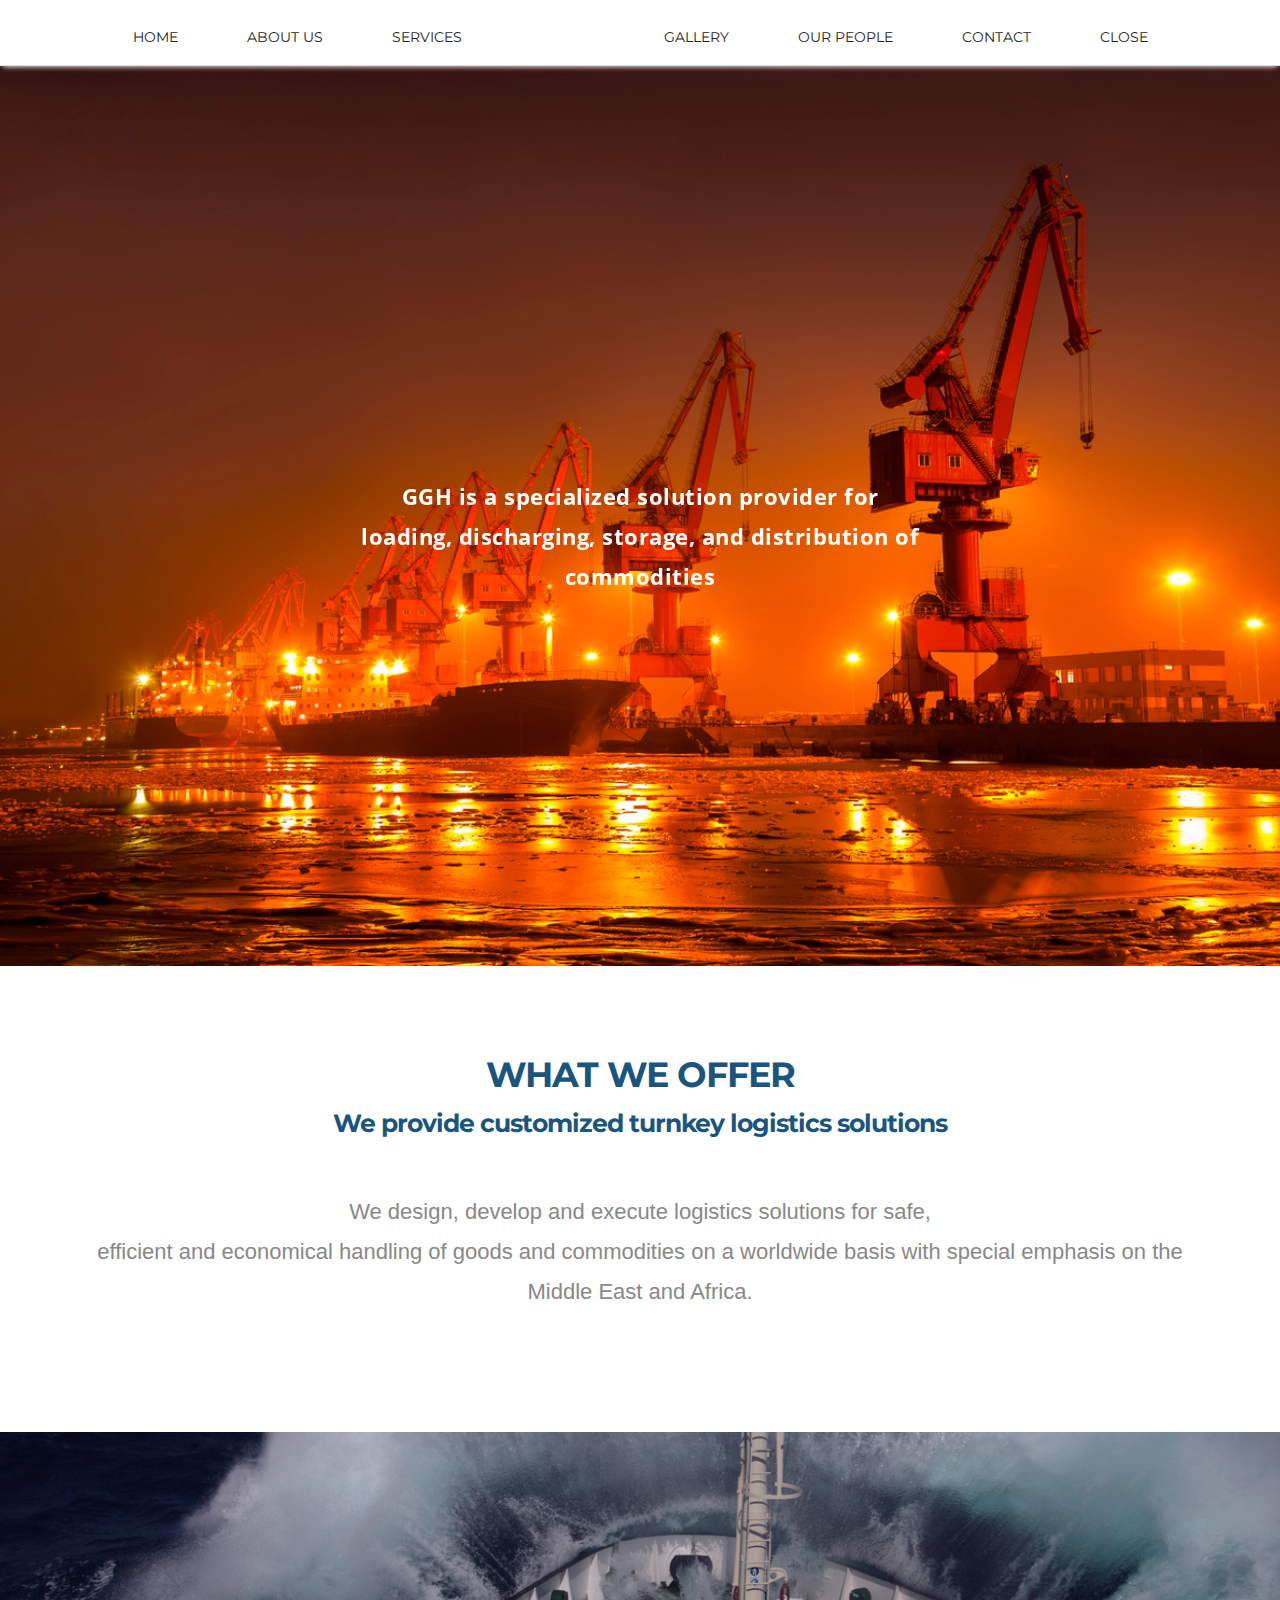
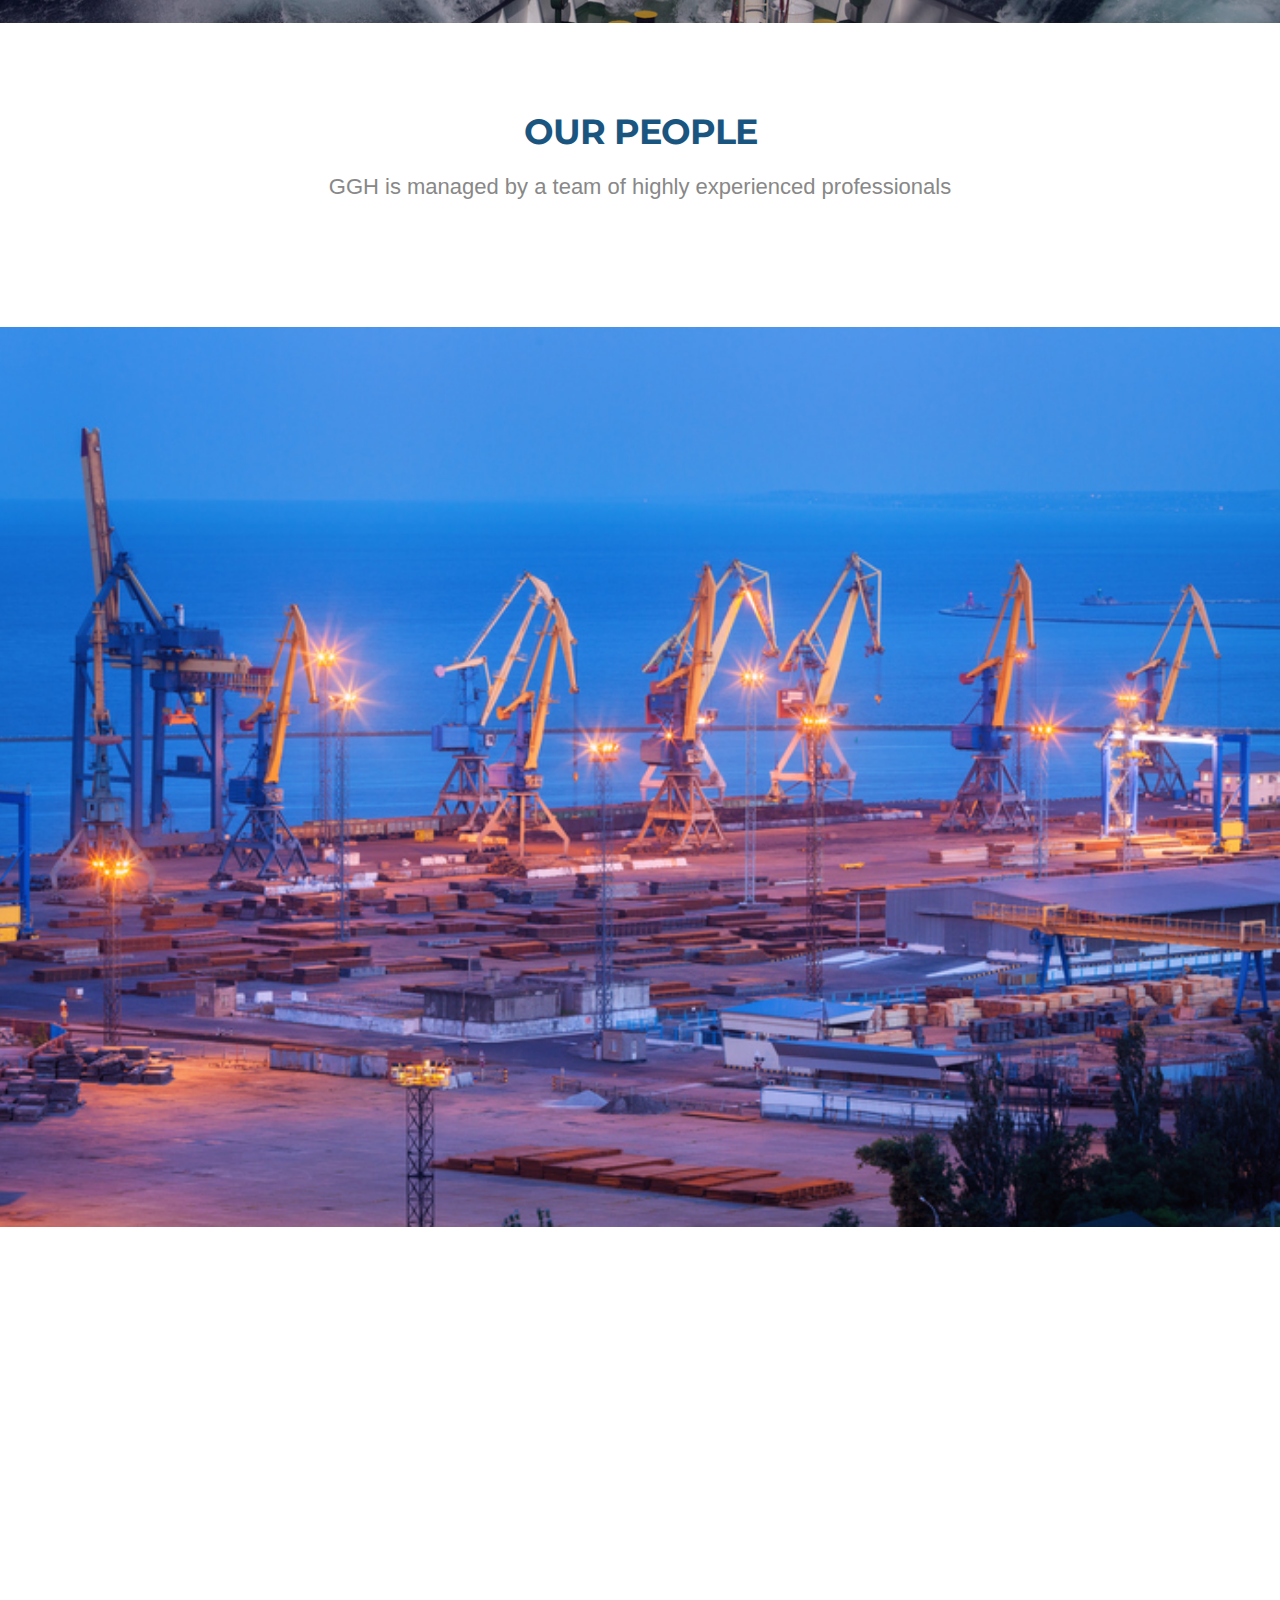
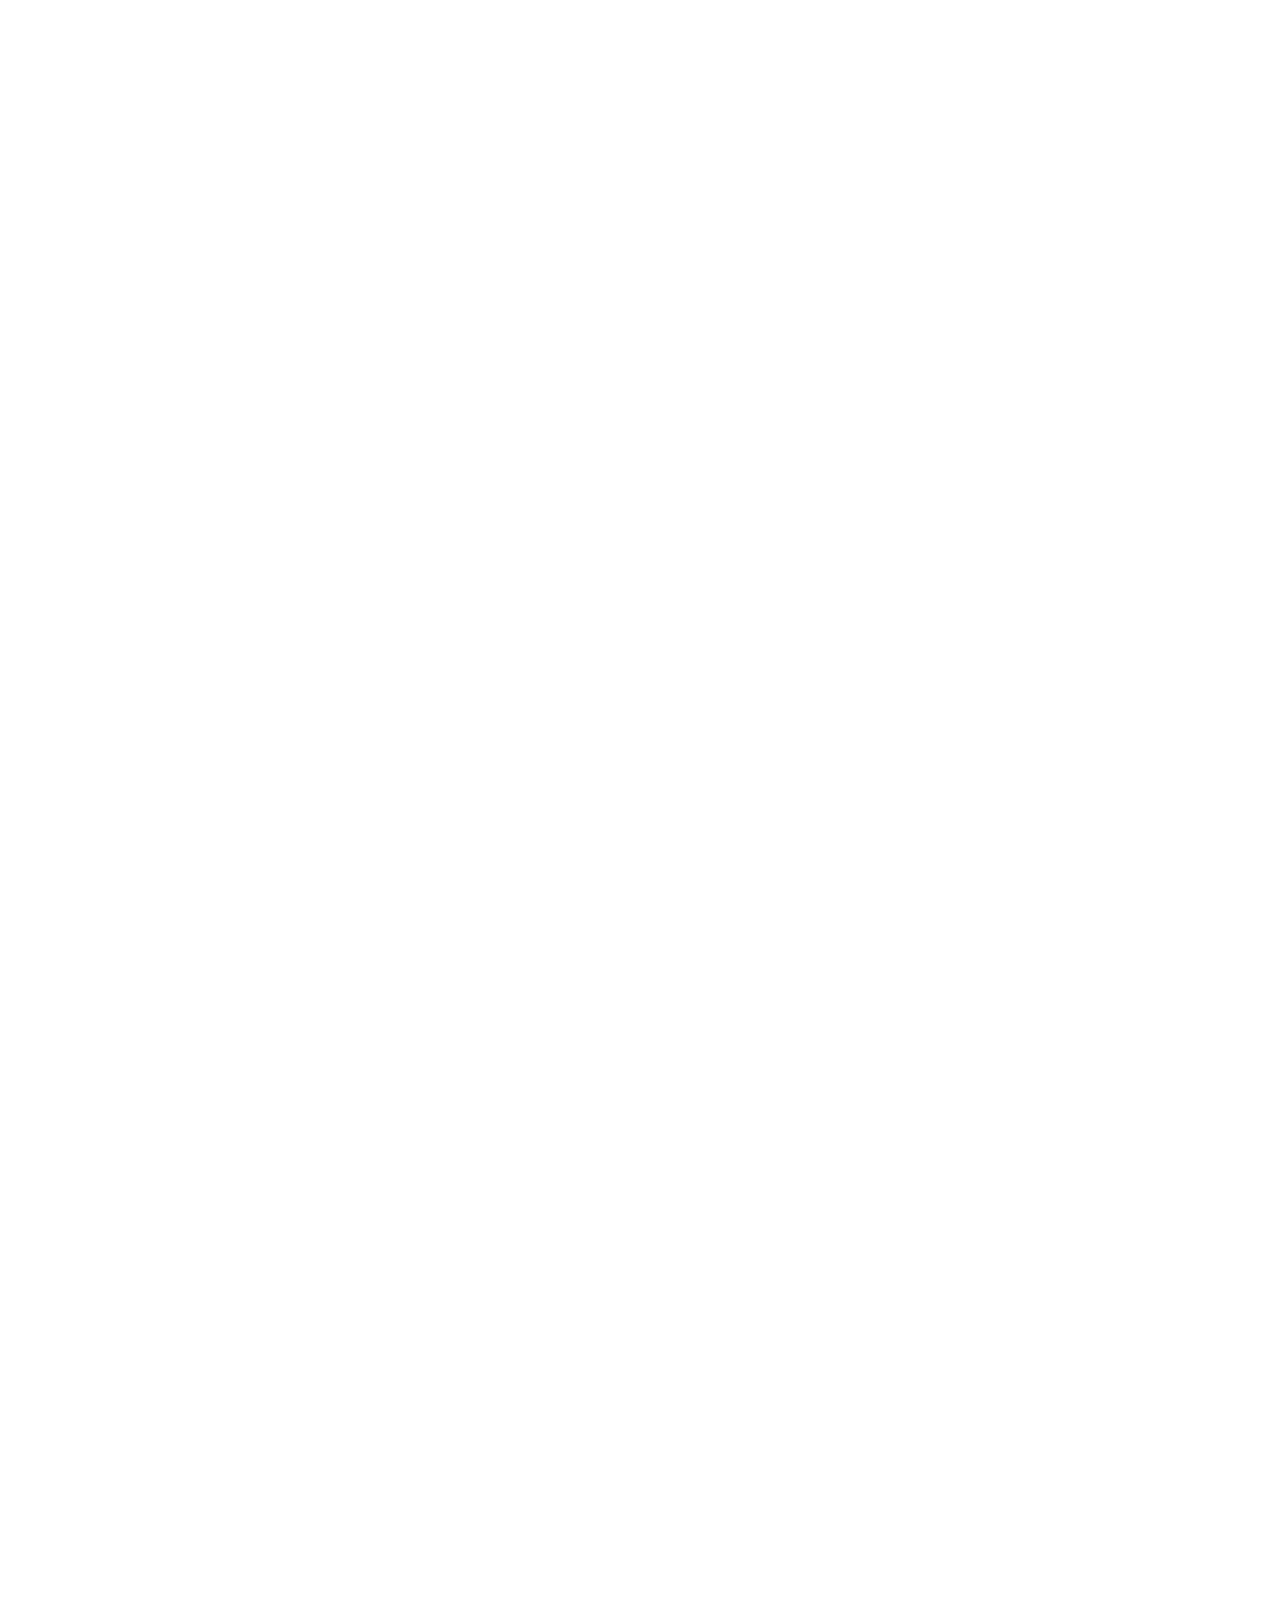
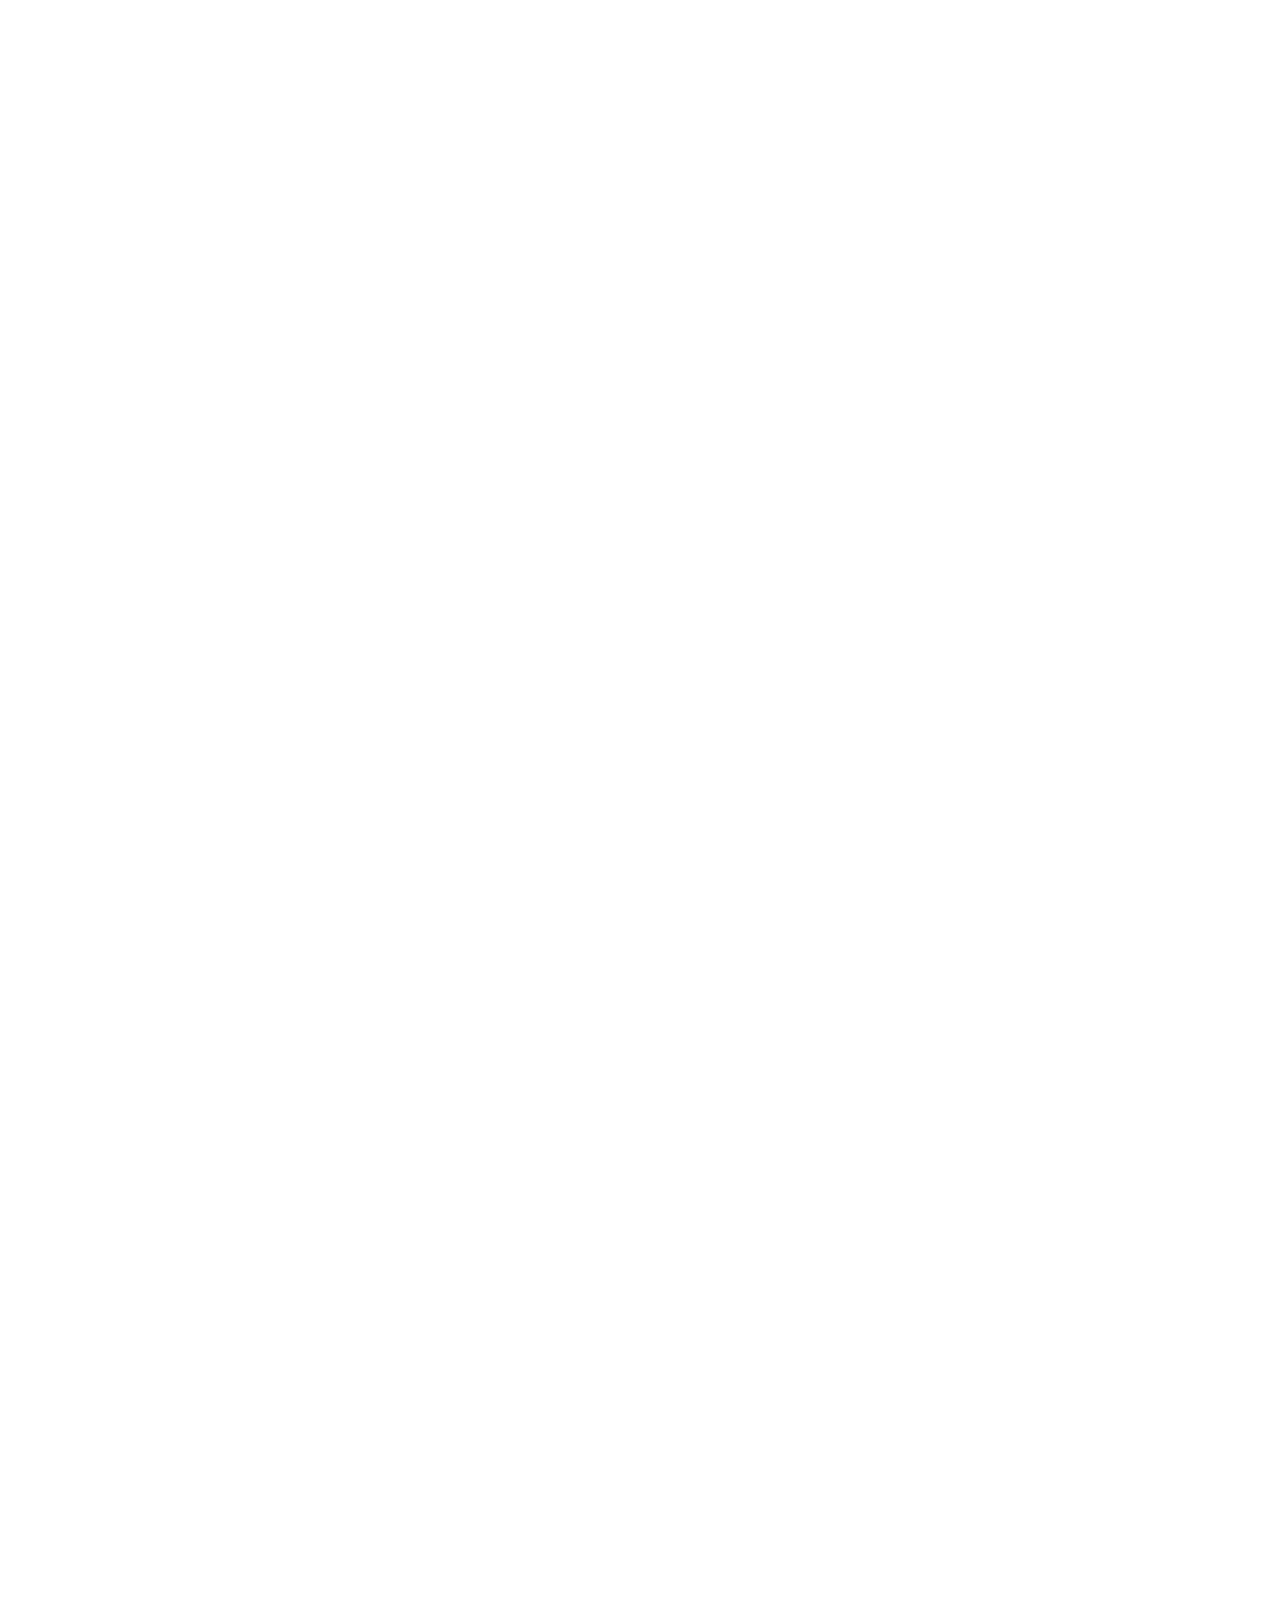
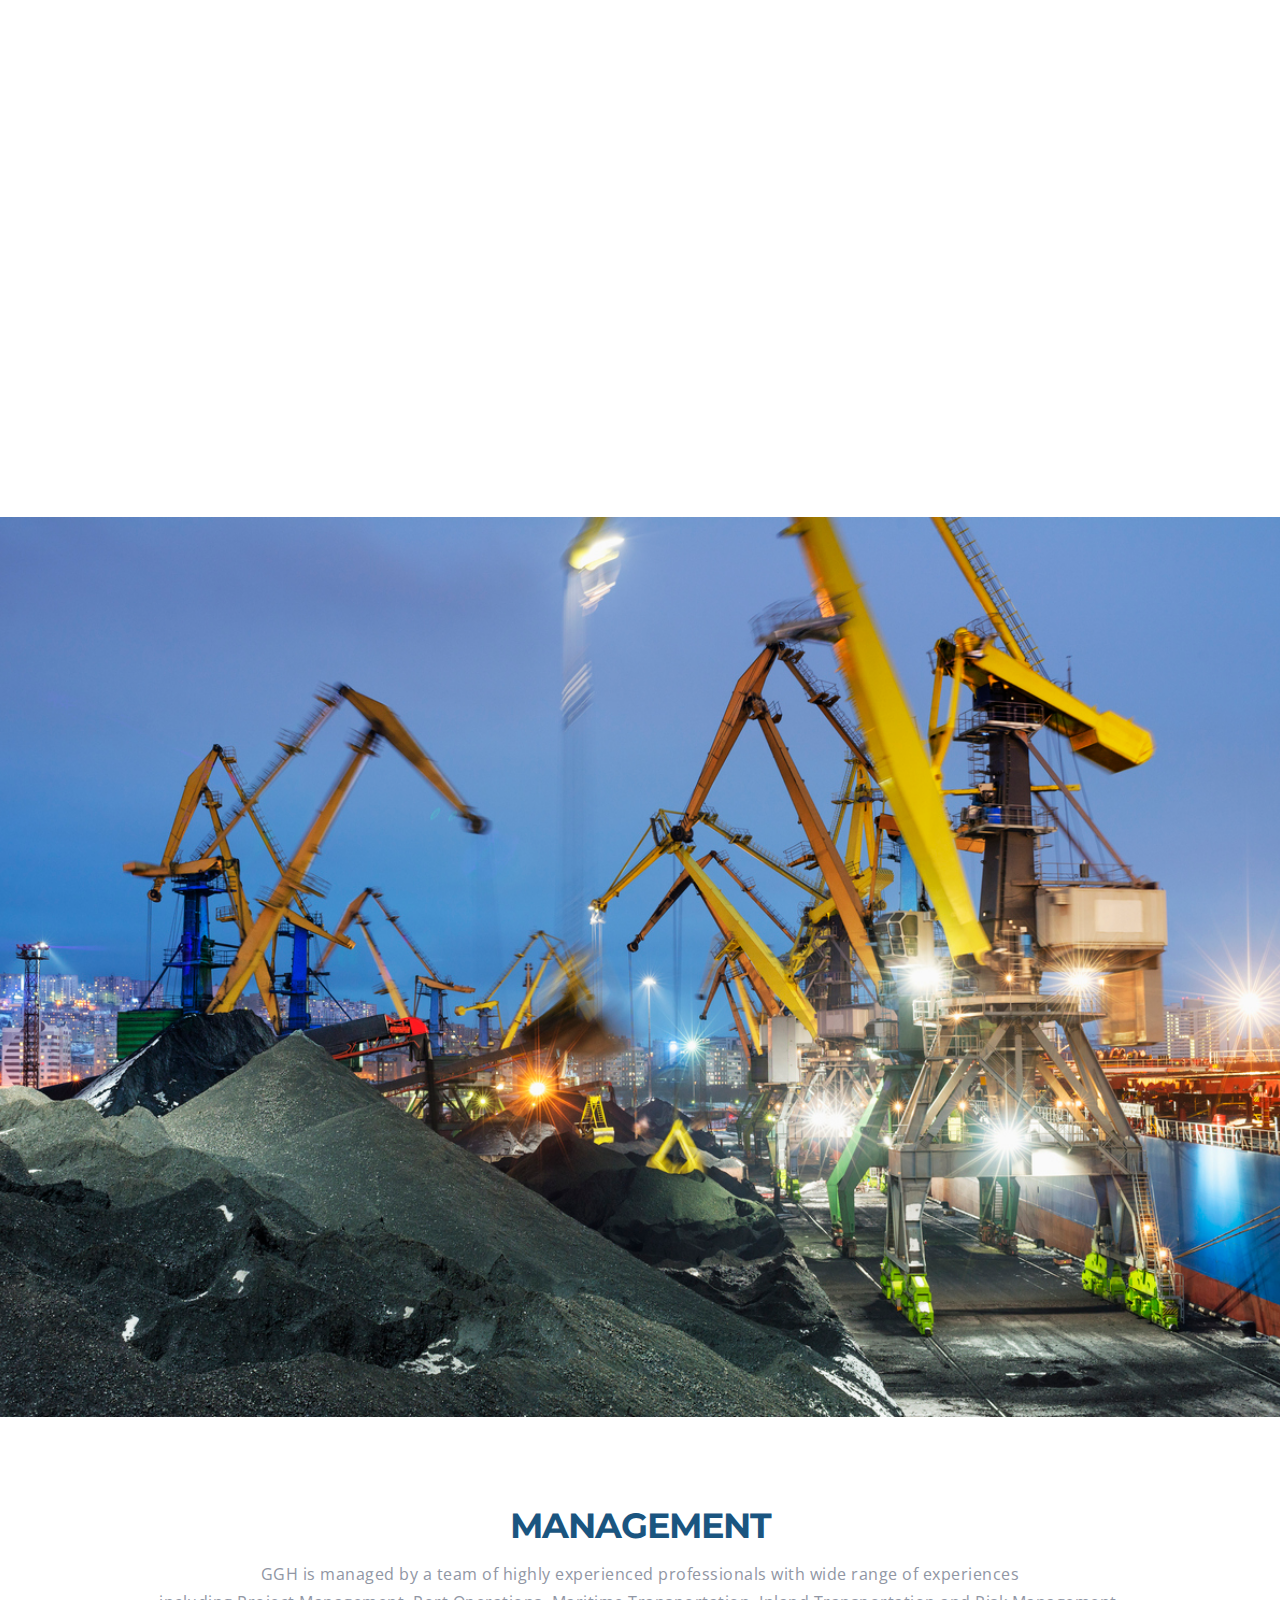
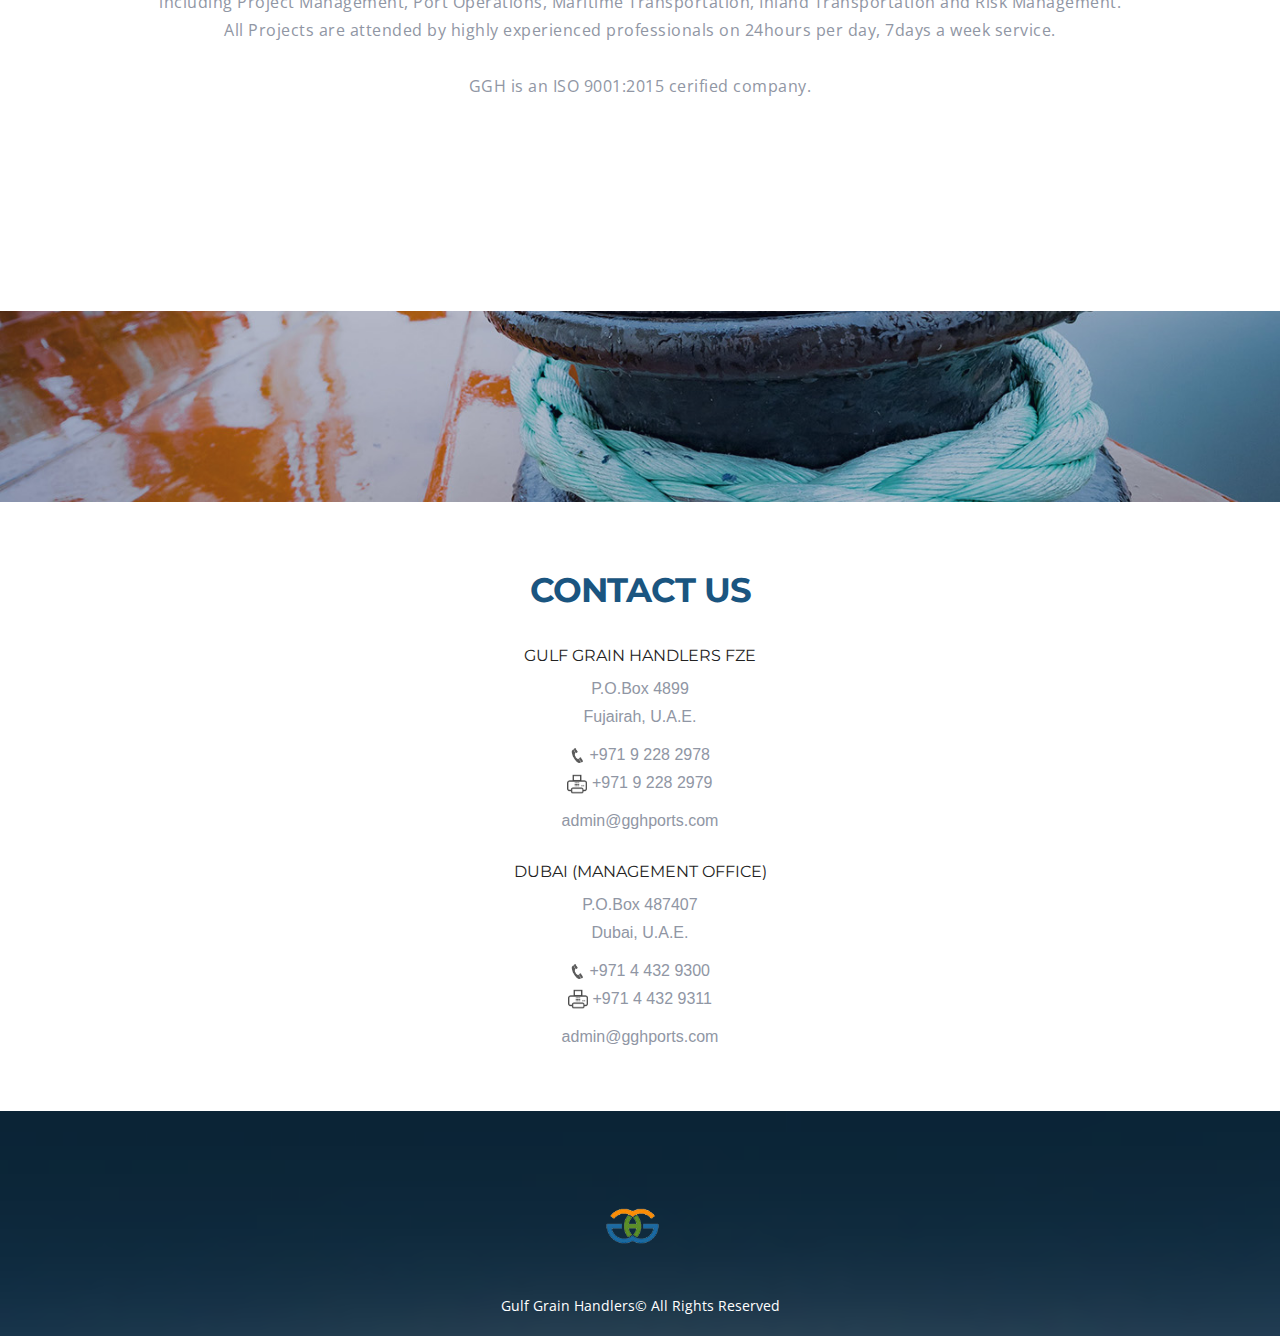
==== commit 9a4616f6: "zee link" ====
--- a/index.html
+++ b/index.html
@@ -102,7 +102,62 @@
 </div>
 </header>-->
 	<!--header-end-->
-<?php require 'header.php' ?>
+
+	<nav class="main-nav-outer" style="z-index:2;"  id="test">
+		<!--main-nav-start-->
+		<div class="container">
+			<ul class="main-nav">
+				<li><a href="/" style="font-size:14px;">Home</a></li>
+				<li><a href="#about" style="font-size:14px;">About Us</a></li>
+				<li><a href="#services" style="font-size:14px;">Services</a></li>
+				<li class="small-logo"><a href="#header"><img src="/peryton/img/ggh_logo.png" alt=""></a></li>
+				<li><a href="/peryton/gallery/index.php" style="font-size:14px;">Gallery</a></li>
+				<li><a href="#ourpeople" style="font-size:14px;">Our People</a></li>
+				<li><a href="#contact" style="font-size:14px;">Contact</a></li>
+				<li><a id="res-nav_click1" href="#" style="font-size:14px;">close</a></li>
+			</ul>
+			<a class="res-nav_click" href="#"><i class="fa fa-bars"></i></a>
+		</div>
+	</nav>
+ 
+
+ 
+ <script type="text/javascript">
+		$(document).ready(function(e) {
+
+			
+			$('.res-nav_click').click(function() {
+				$('.main-nav').slideToggle();
+				return false
+
+			});
+
+      $('.Portfolio-box').magnificPopup({
+        delegate: 'a',
+        type: 'image'
+      });
+
+		});
+	</script>
+	
+	 <script type="text/javascript">
+
+$(document).ready(function(e) {
+
+			
+			$('#res-nav_click1').click(function() {
+				 $(".main-nav").hide();
+				return false
+
+			});
+
+
+		}
+
+
+
+ </script>
+
 	<!--main-nav-end-->
 	<div data-animation="cross" data-nav-spacing="4" data-duration="900" data-infinite="1" class="hero-slider-section w-slider">
 <div class="w-slider-mask"><div class="hero-slide hero-slide-1 w-slide">
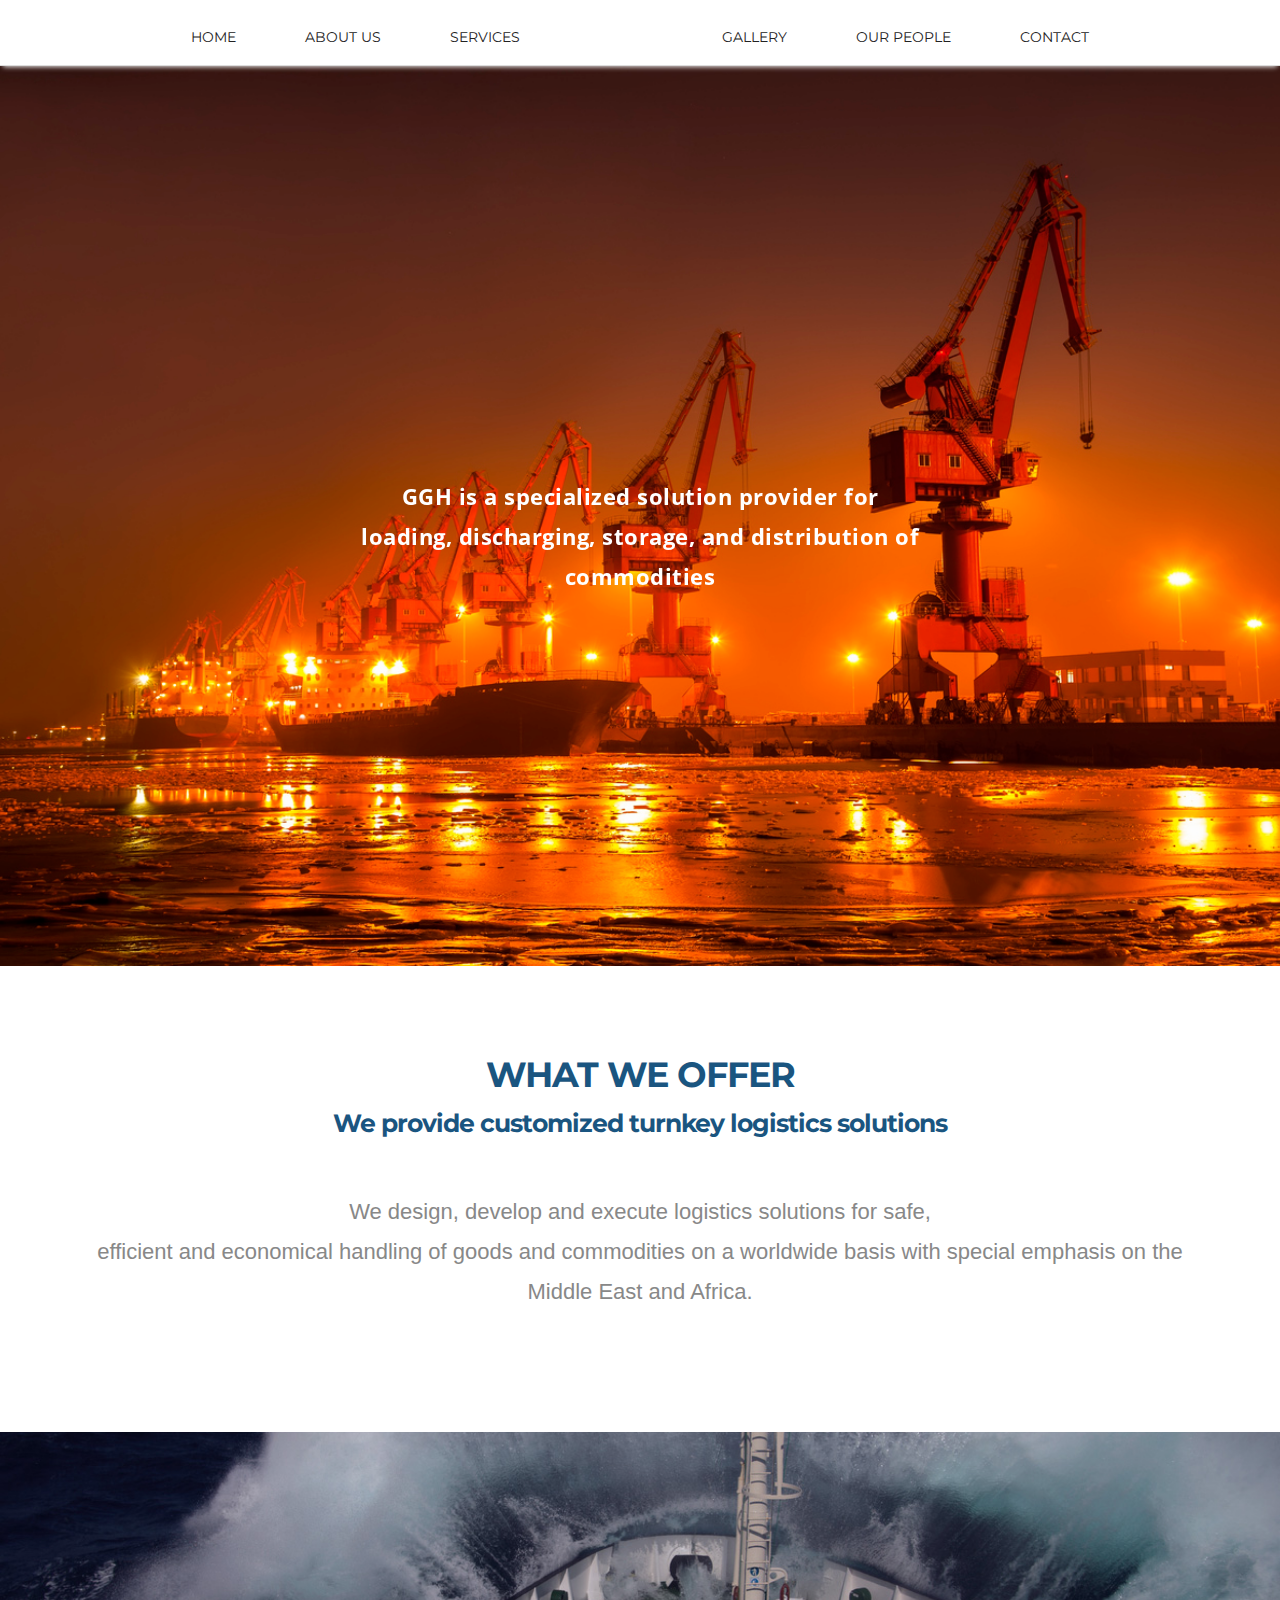
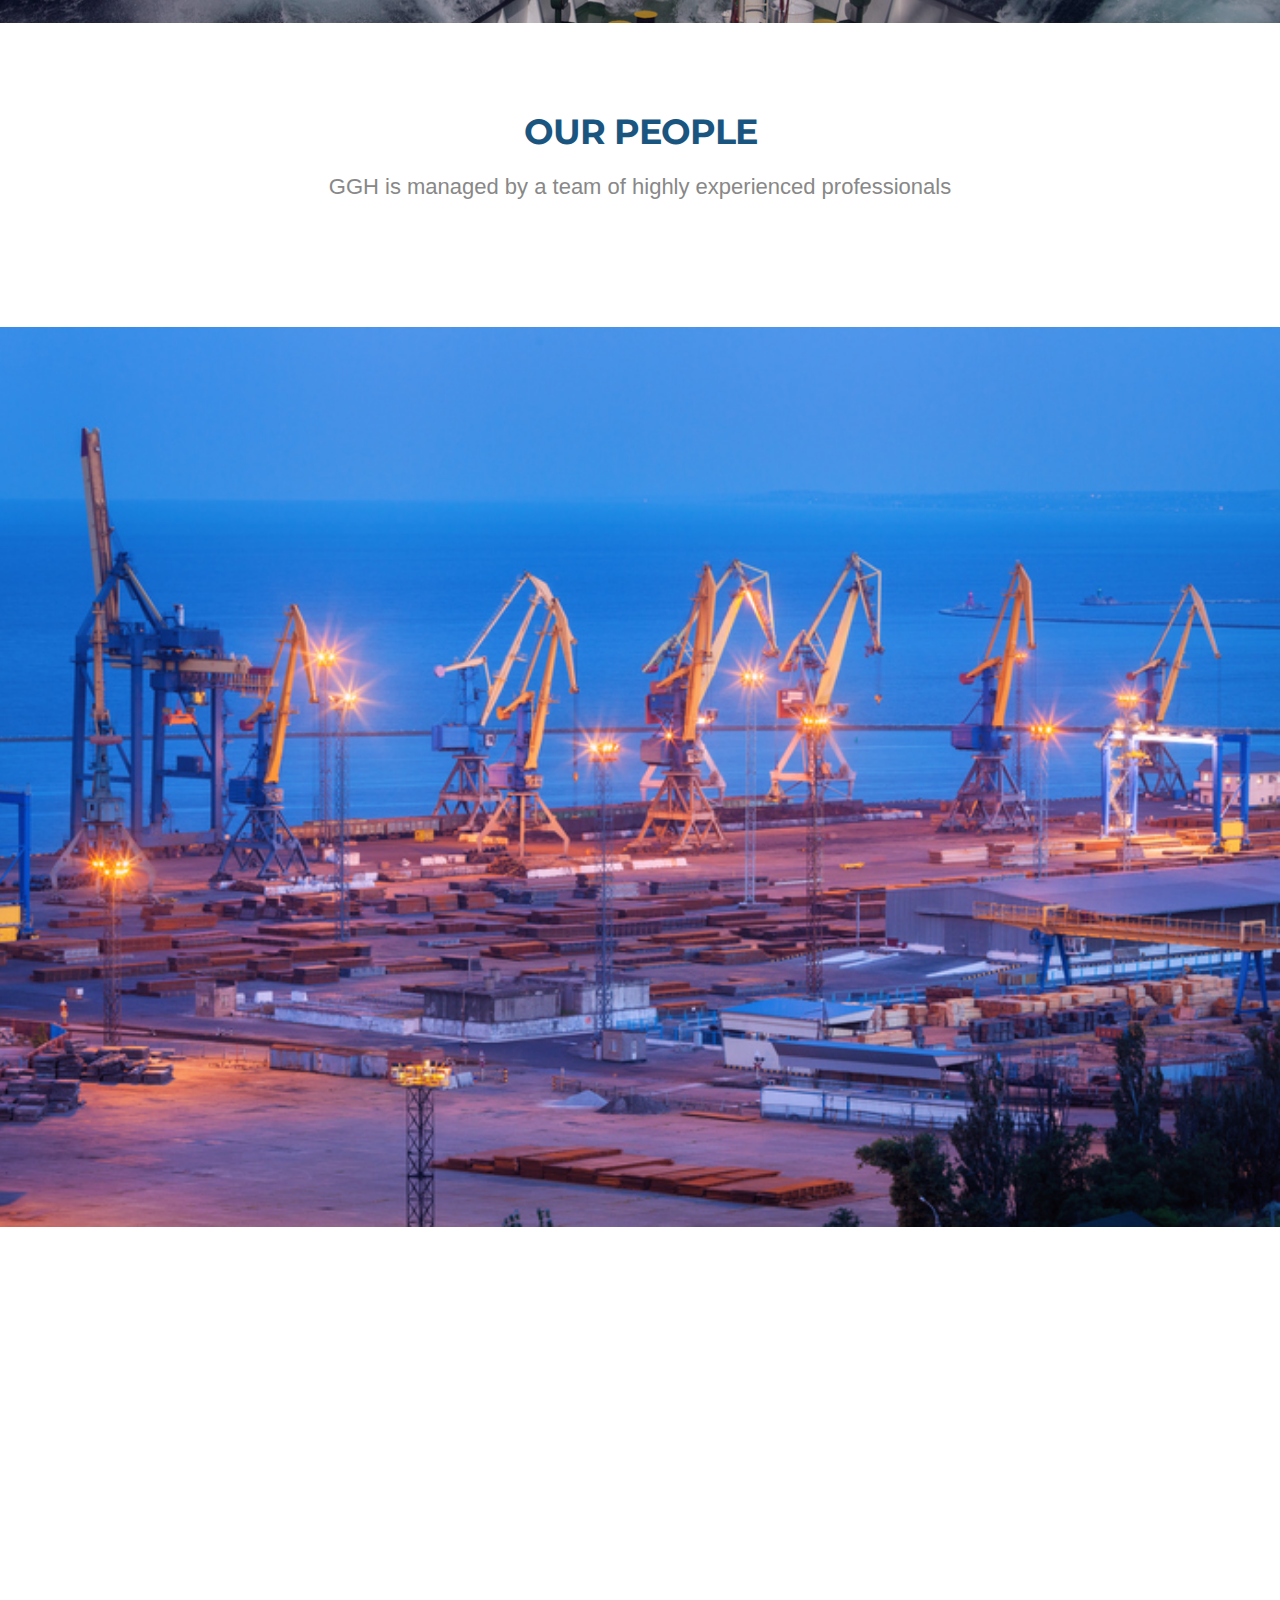
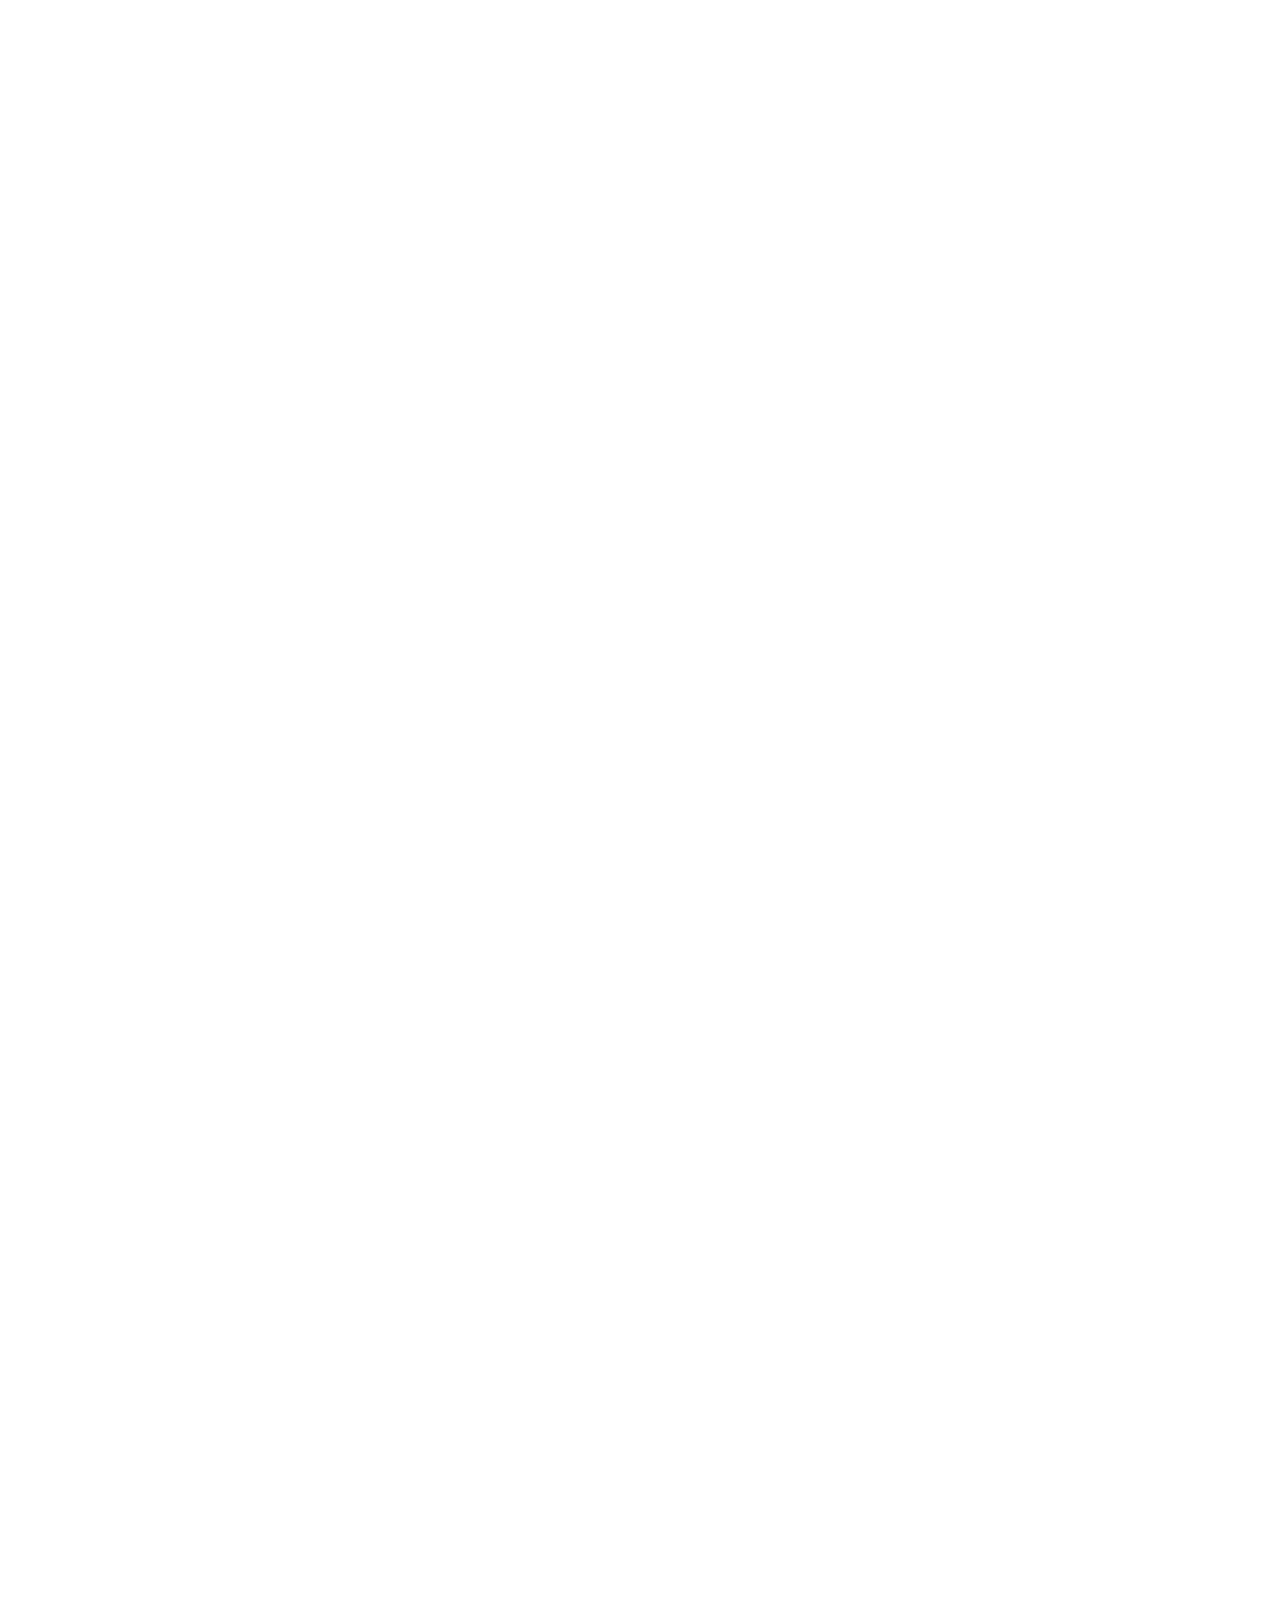
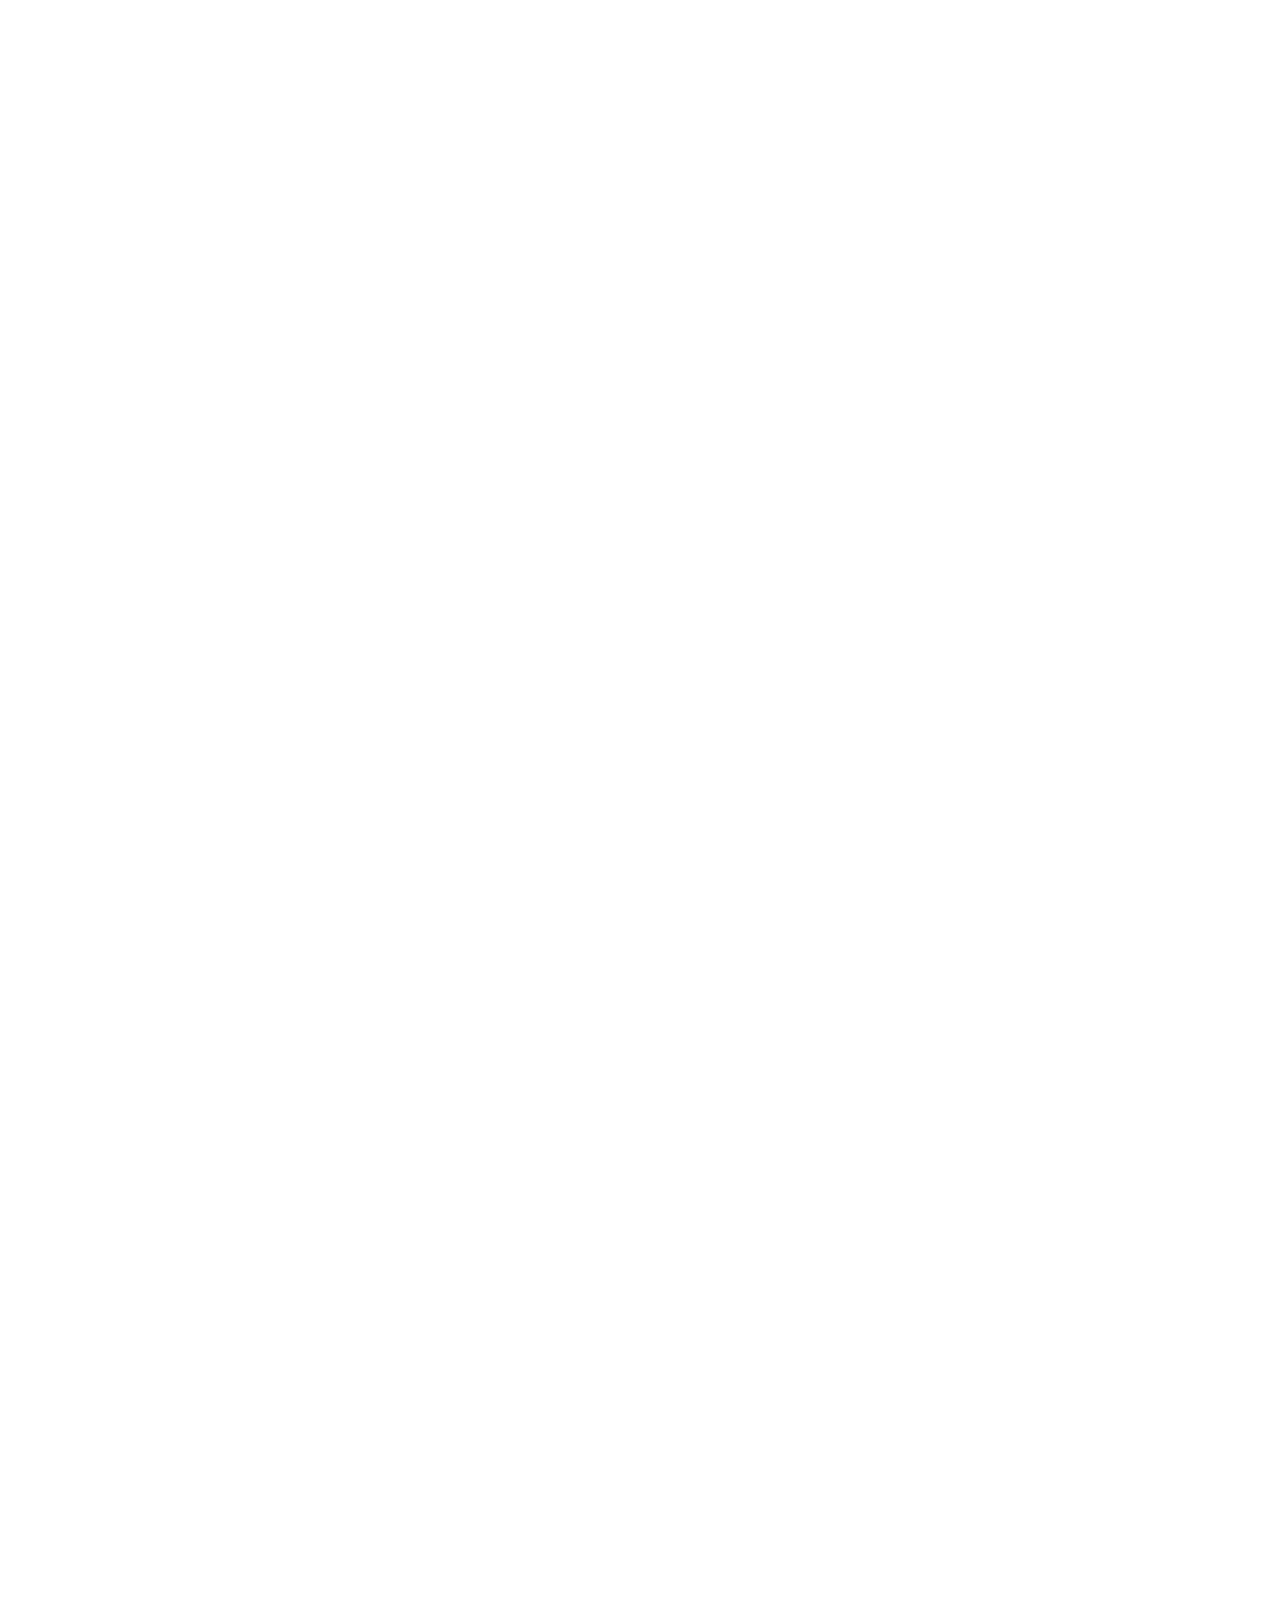
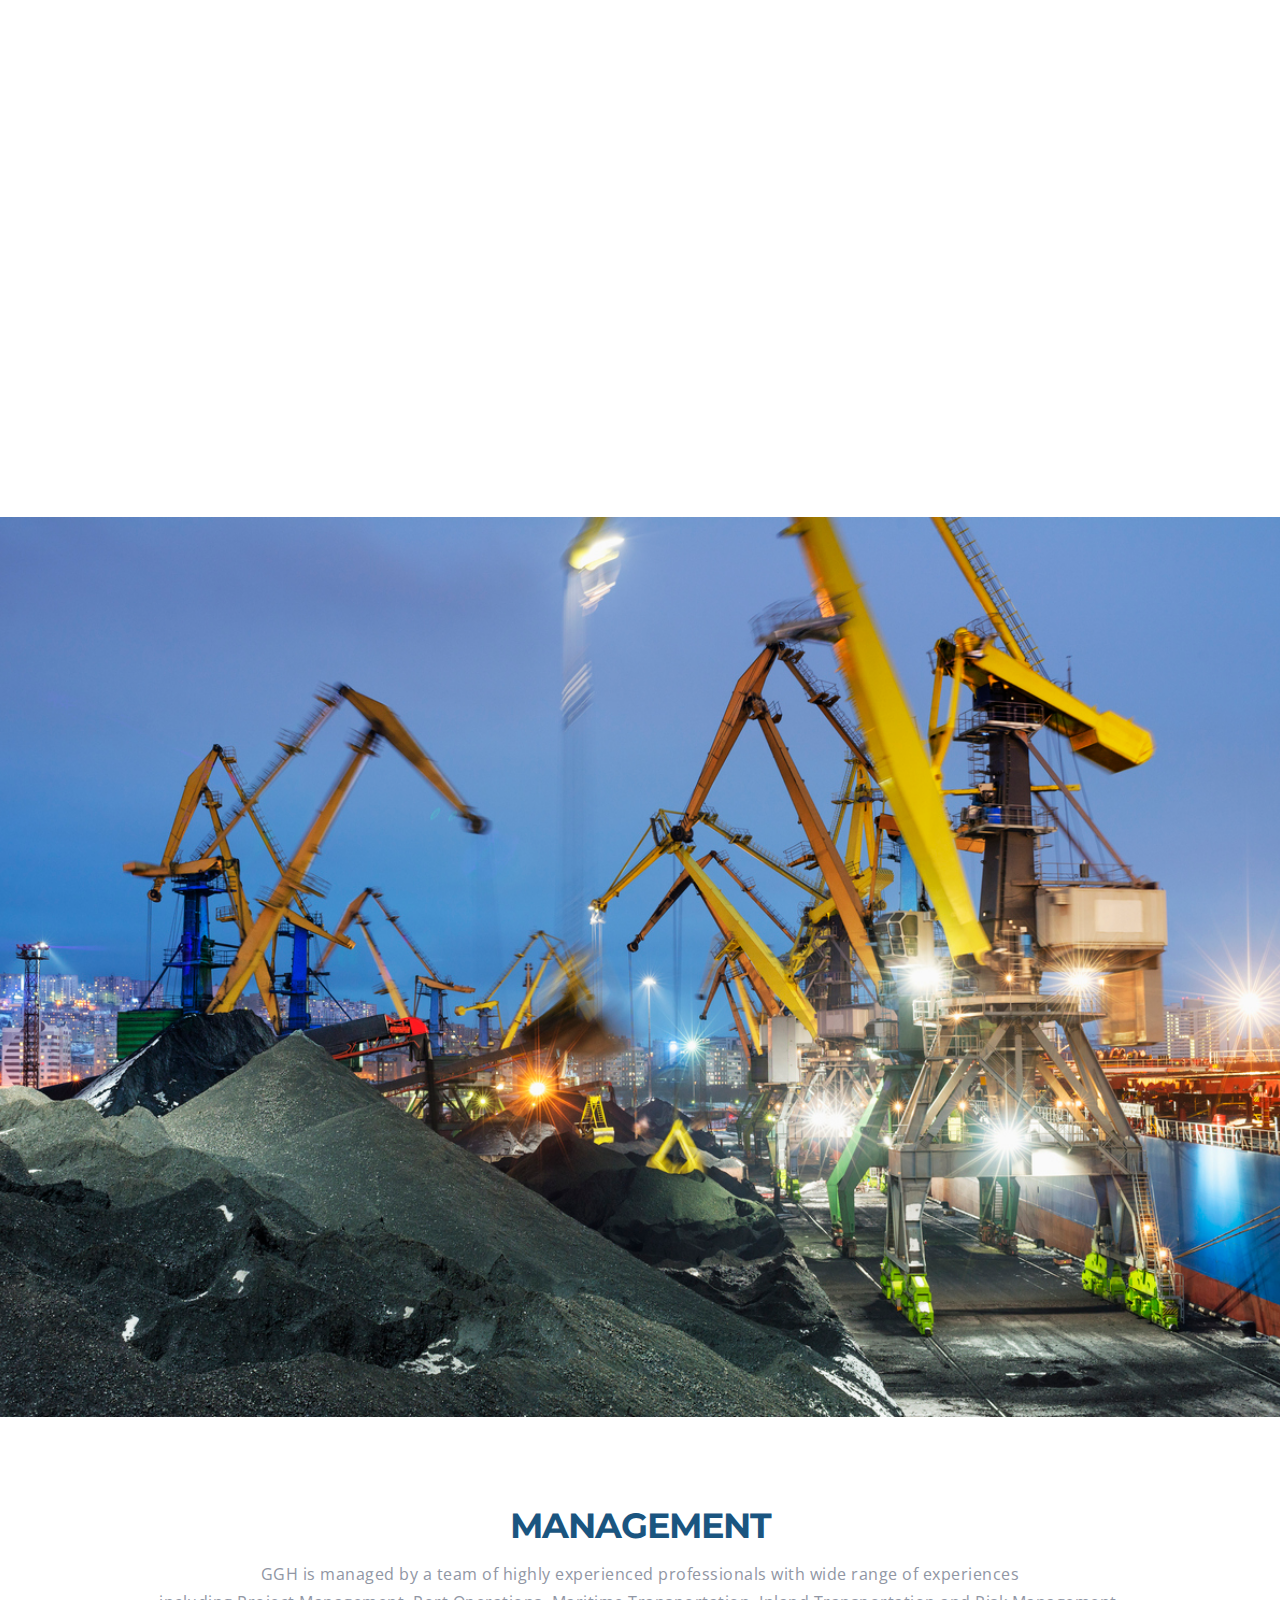
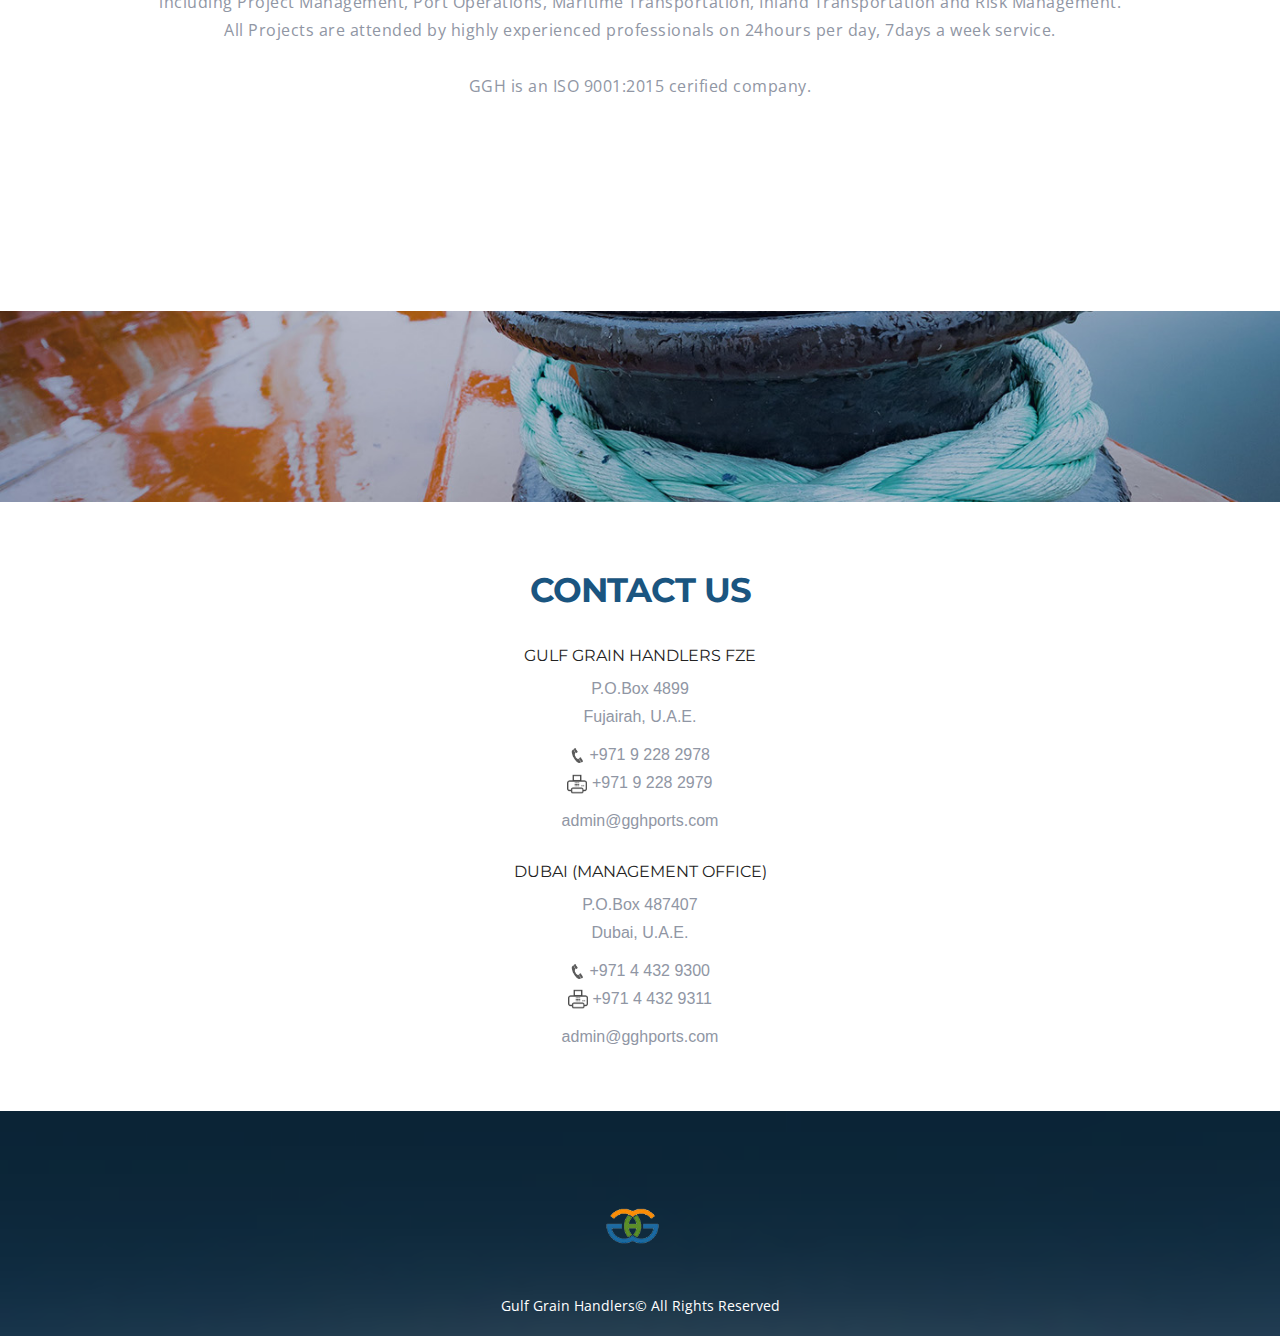
==== commit 8306af8a: "Update index.html" ====
--- a/index.html
+++ b/index.html
@@ -114,7 +114,6 @@
 				<li><a href="/peryton/gallery/index.php" style="font-size:14px;">Gallery</a></li>
 				<li><a href="#ourpeople" style="font-size:14px;">Our People</a></li>
 				<li><a href="#contact" style="font-size:14px;">Contact</a></li>
-				<li><a id="res-nav_click1" href="#" style="font-size:14px;">close</a></li>
 			</ul>
 			<a class="res-nav_click" href="#"><i class="fa fa-bars"></i></a>
 		</div>
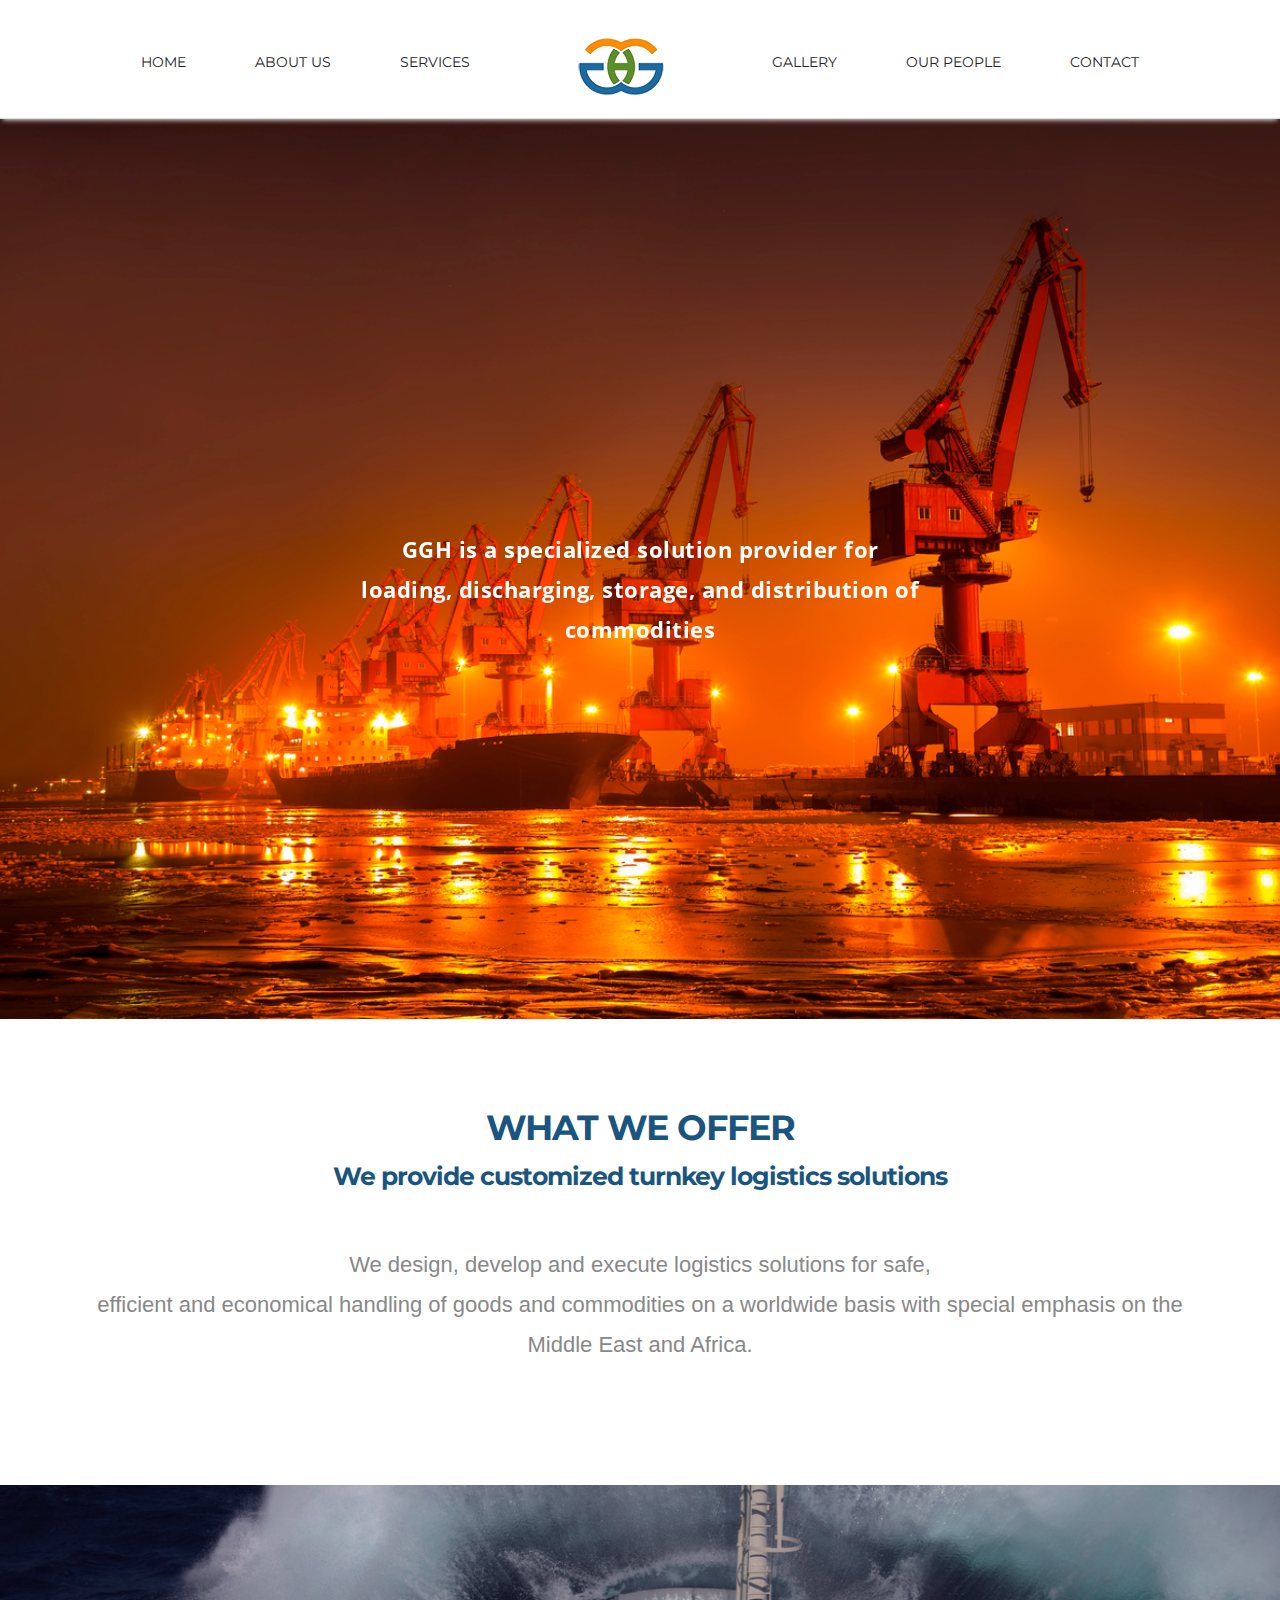
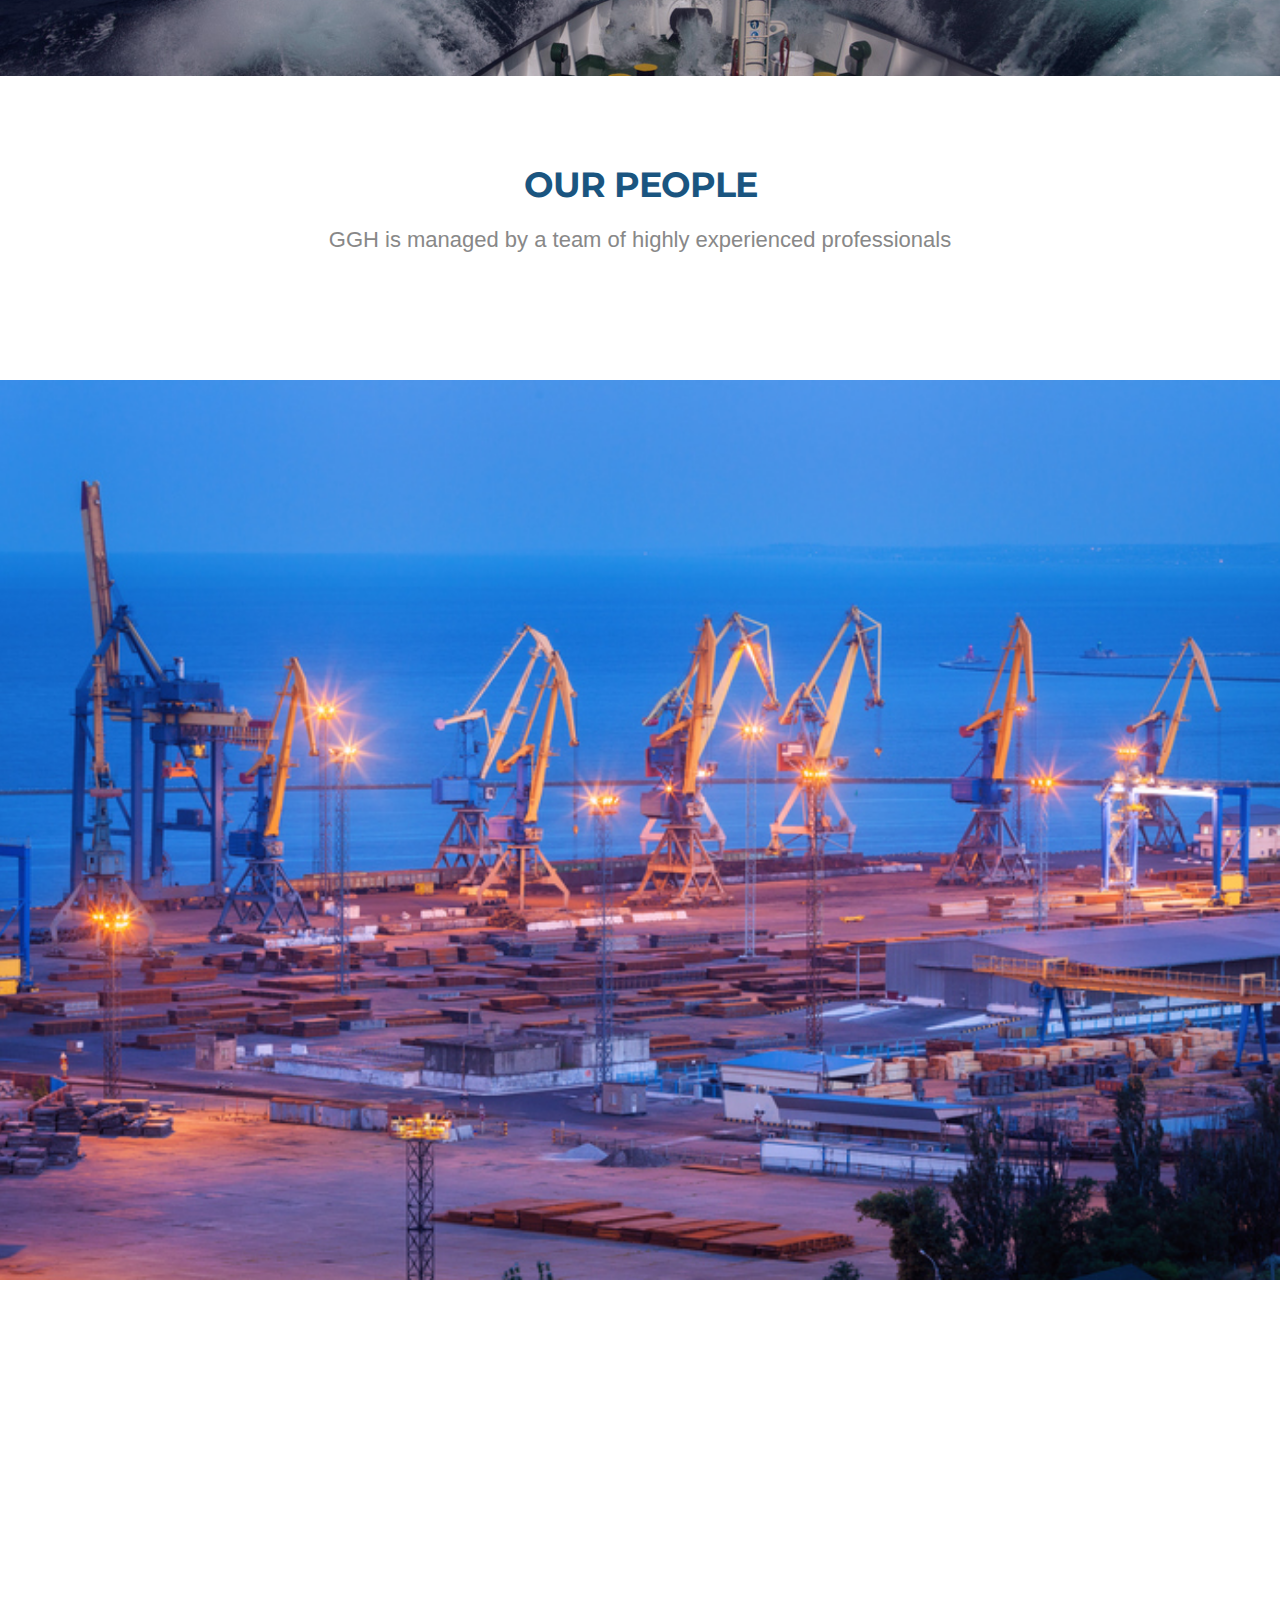
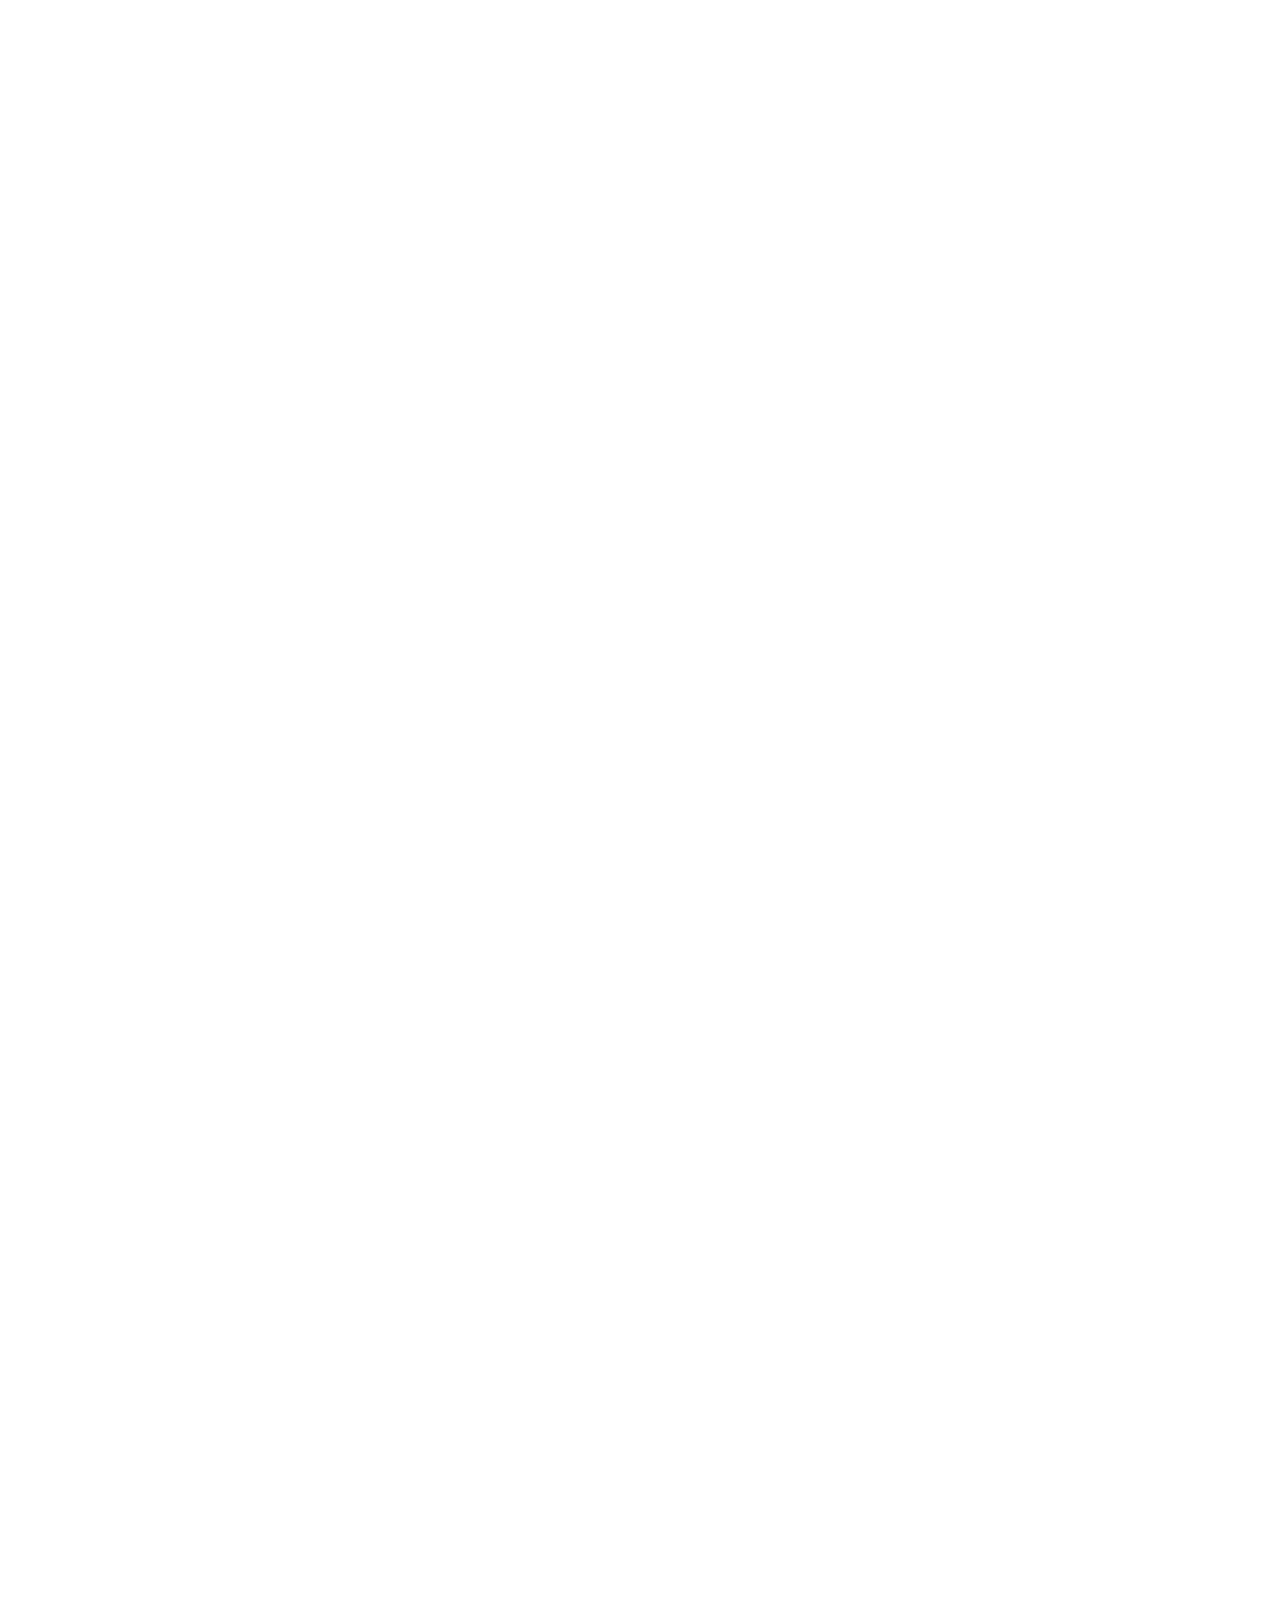
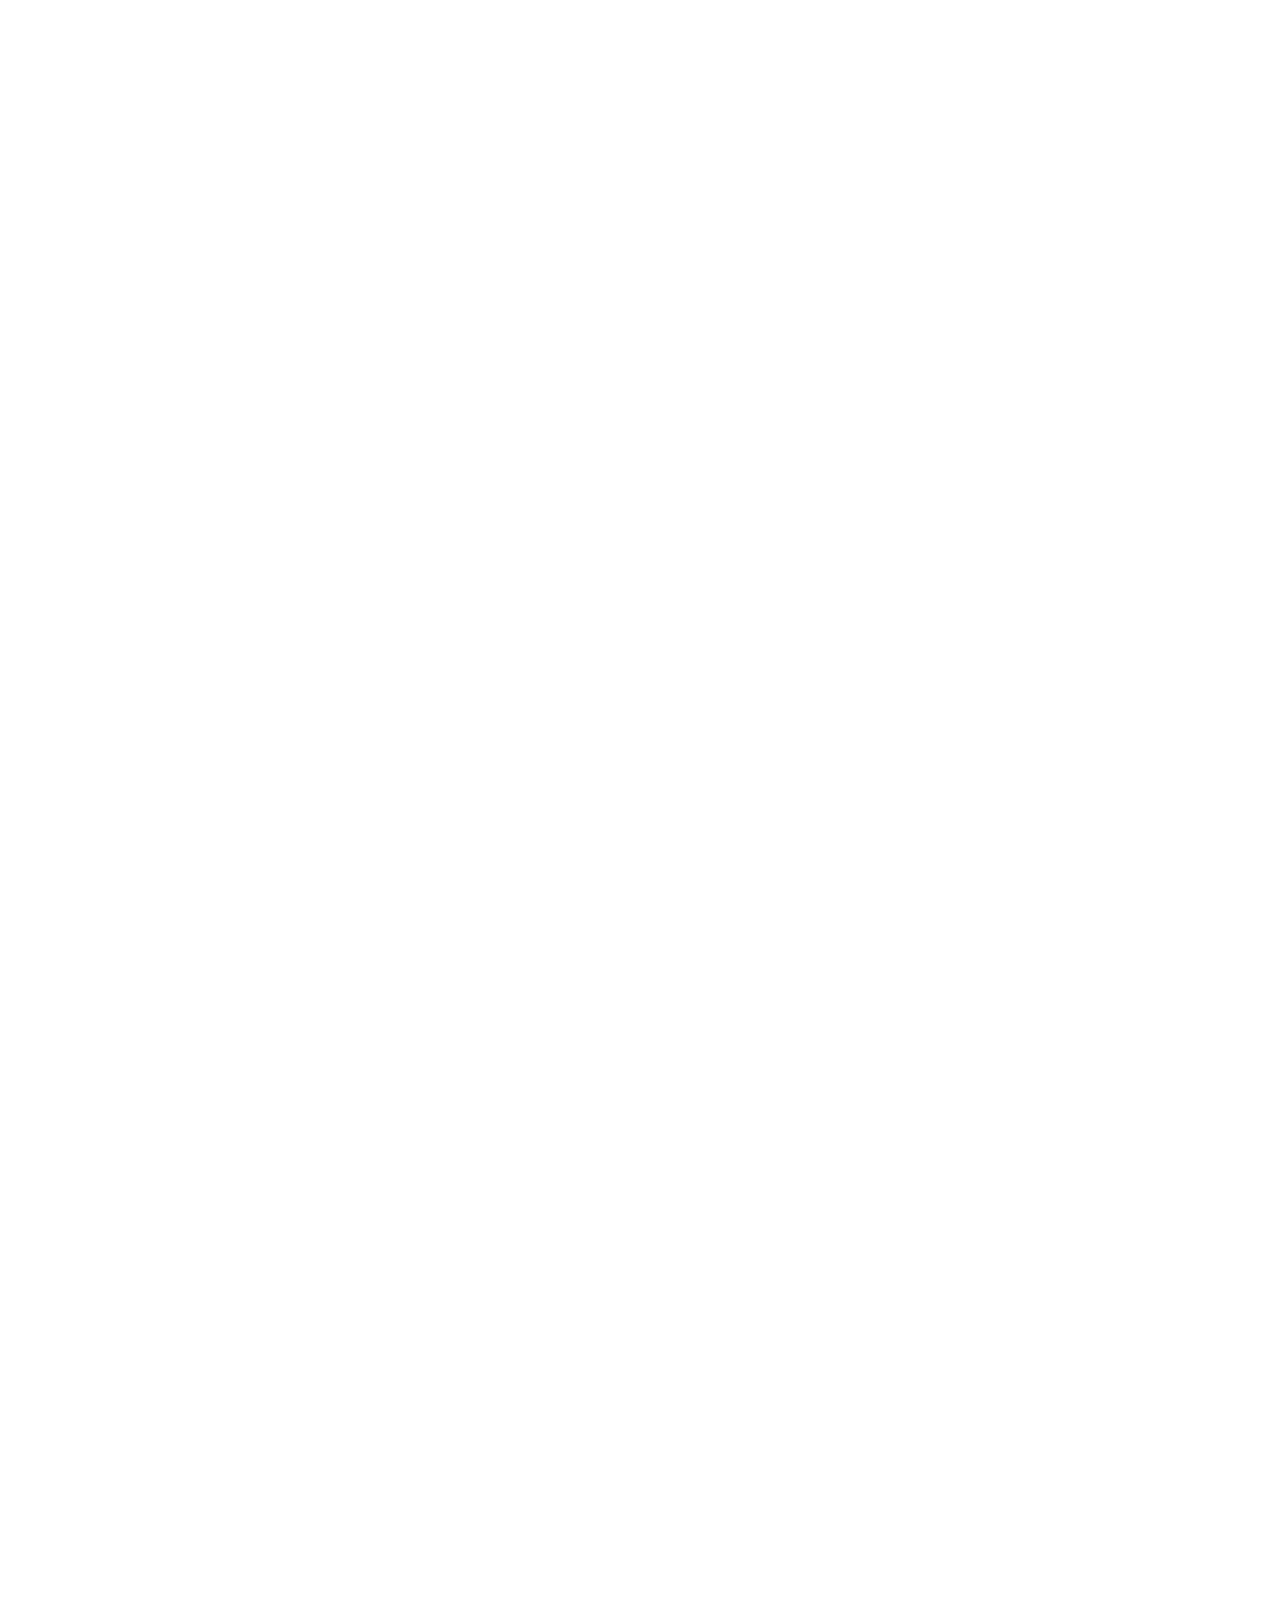
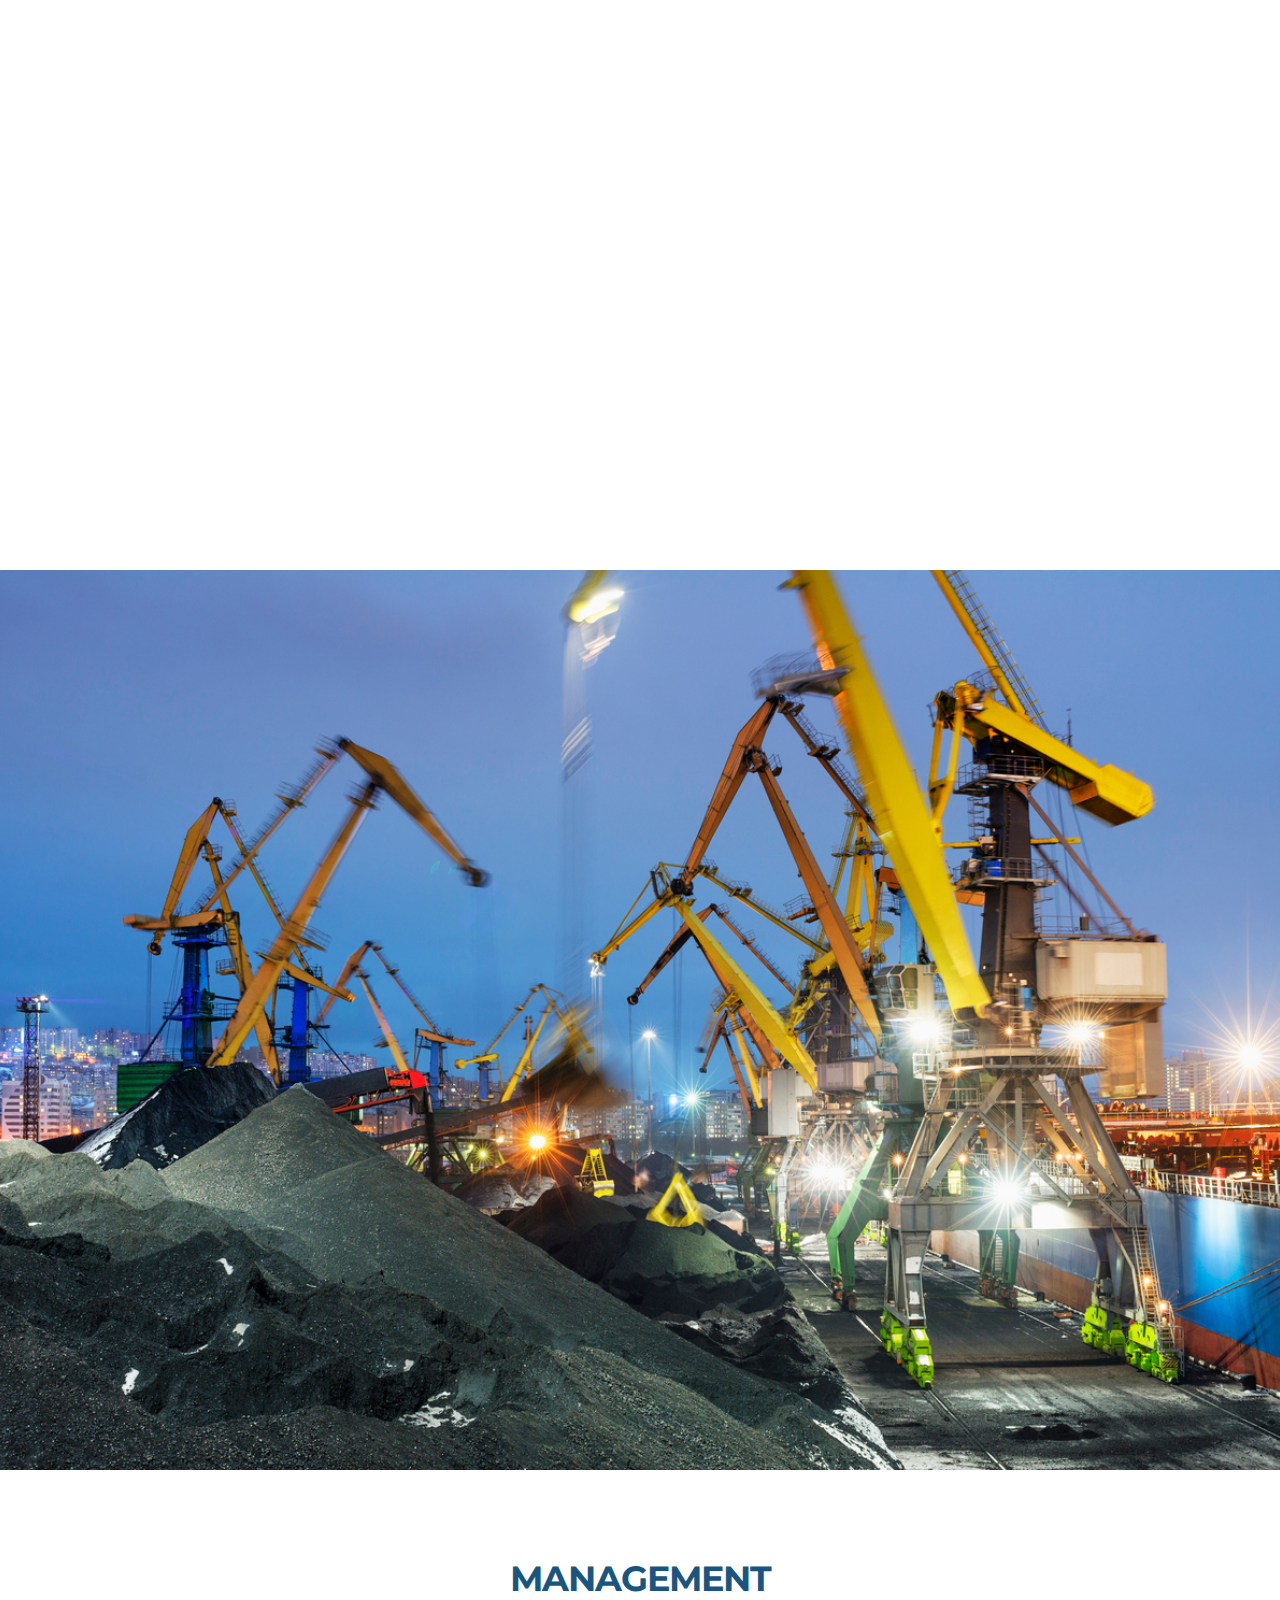
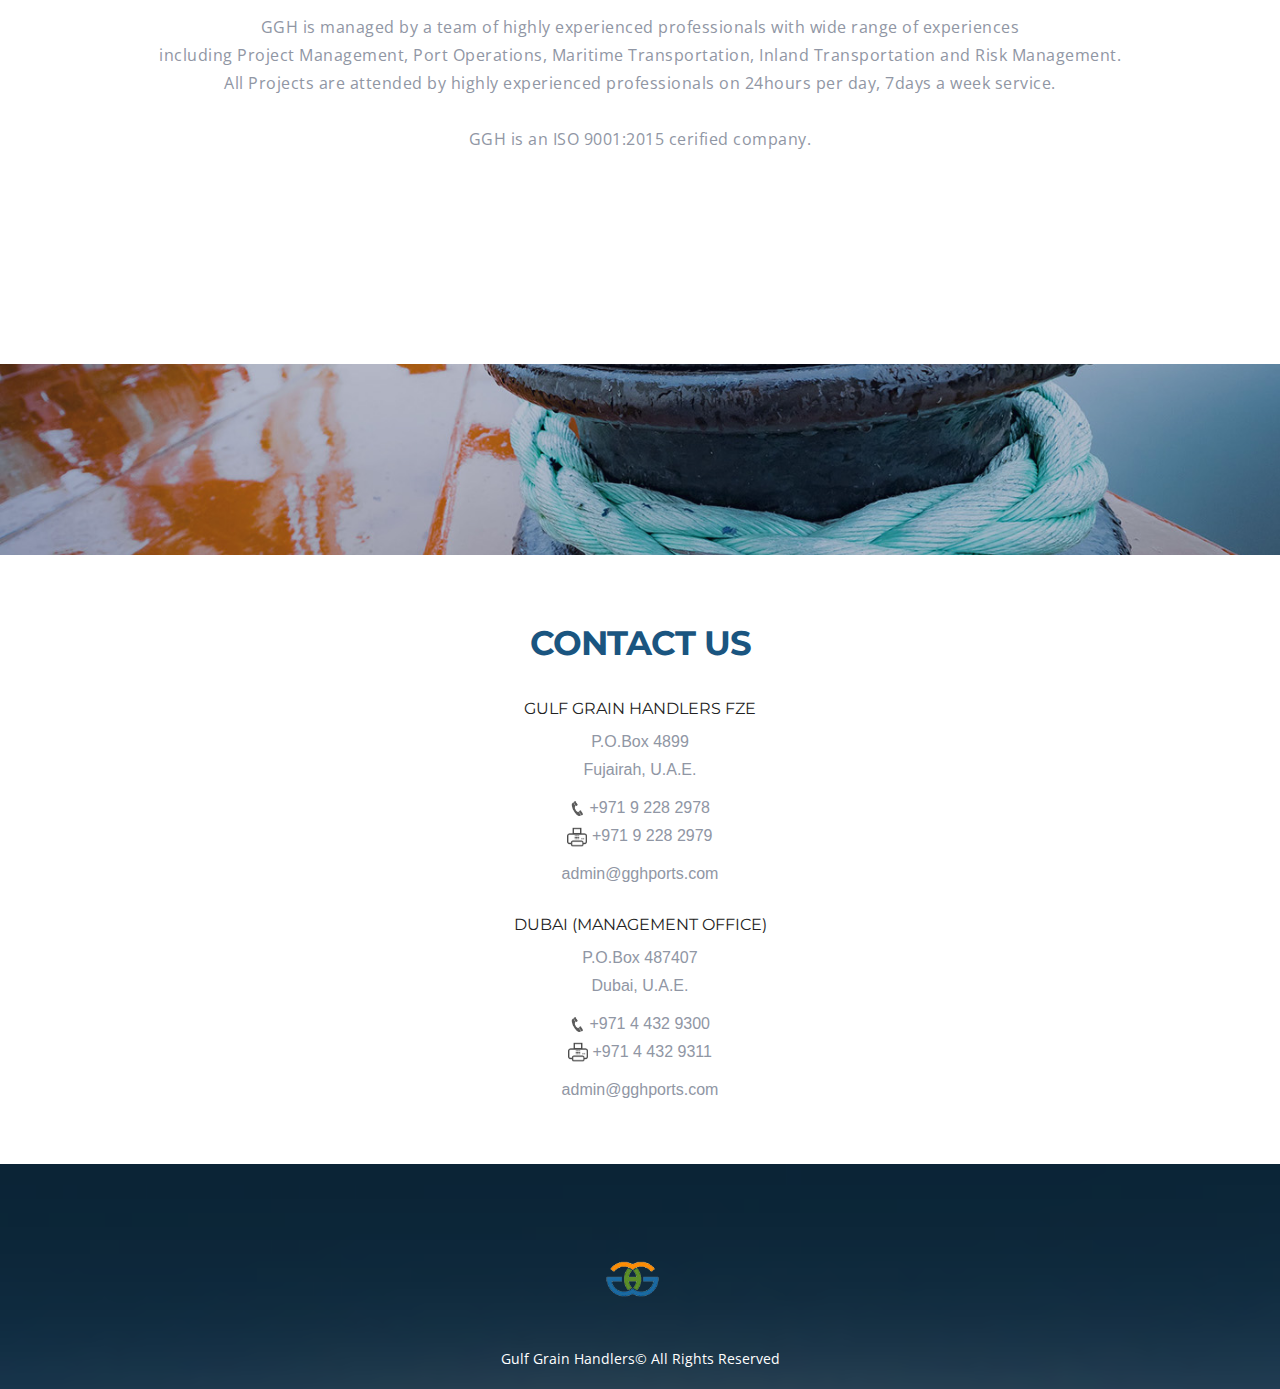
==== commit 9dac7fab: "Update index.html" ====
--- a/index.html
+++ b/index.html
@@ -110,7 +110,7 @@
 				<li><a href="/" style="font-size:14px;">Home</a></li>
 				<li><a href="#about" style="font-size:14px;">About Us</a></li>
 				<li><a href="#services" style="font-size:14px;">Services</a></li>
-				<li class="small-logo"><a href="#header"><img src="/peryton/img/ggh_logo.png" alt=""></a></li>
+				<li class="small-logo"><a href="#header"><img src="./img/ggh_logo.png" alt=""></a></li>
 				<li><a href="/peryton/gallery/index.php" style="font-size:14px;">Gallery</a></li>
 				<li><a href="#ourpeople" style="font-size:14px;">Our People</a></li>
 				<li><a href="#contact" style="font-size:14px;">Contact</a></li>
@@ -1141,7 +1141,7 @@
 				<li><a href="/">Home</a></li>
 				<li><a href="#about">About Us</a></li>
 				<li><a href="#services">Services</a></li>
-				<li class="small-logo"><a href="#header"><img src="/peryton/img/ggh_logo.png" alt=""></a></li>
+				<li class="small-logo"><a href="#header"><img src="./img/ggh_logo.png" alt=""></a></li>
 				<li><a href="/peryton/gallery/index.php">Gallery</a></li>
 				<li><a href="#ourpeople">Our People</a></li>
 				<li><a href="#contact">Contact</a></li>
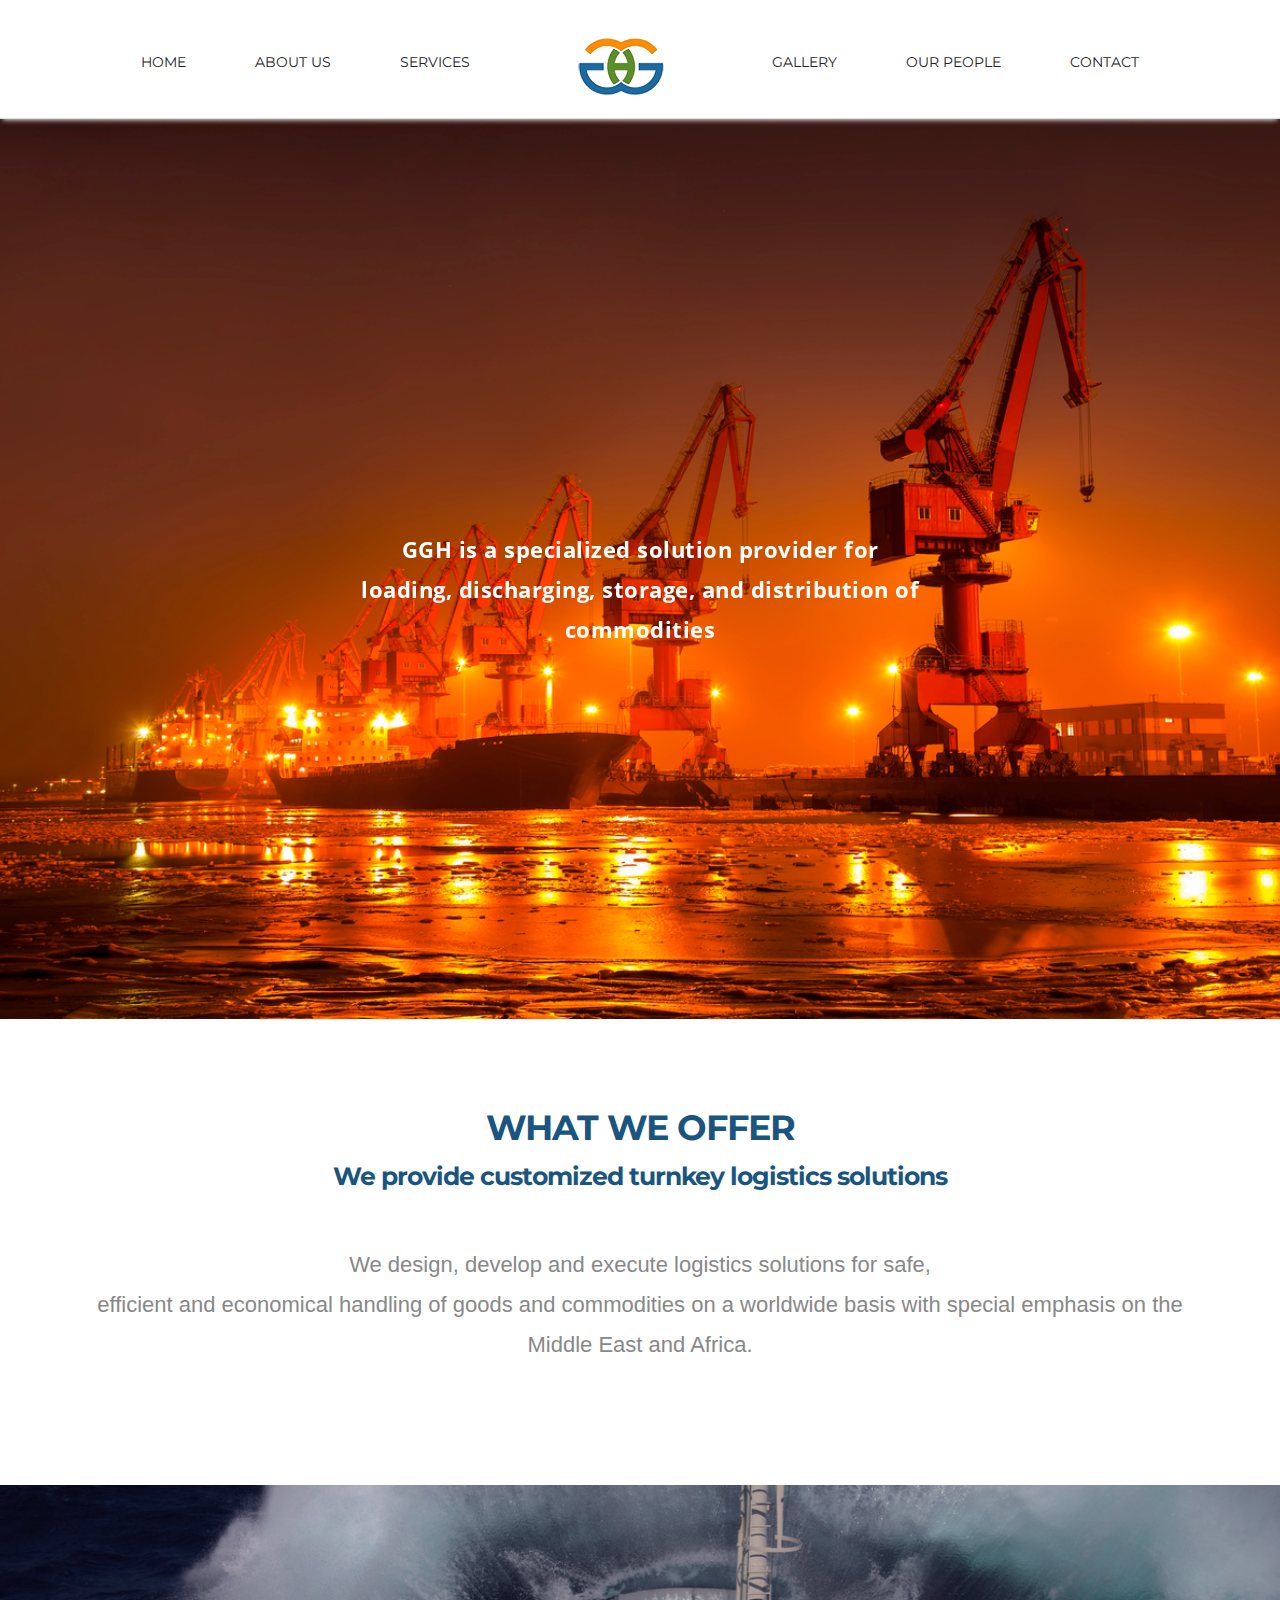
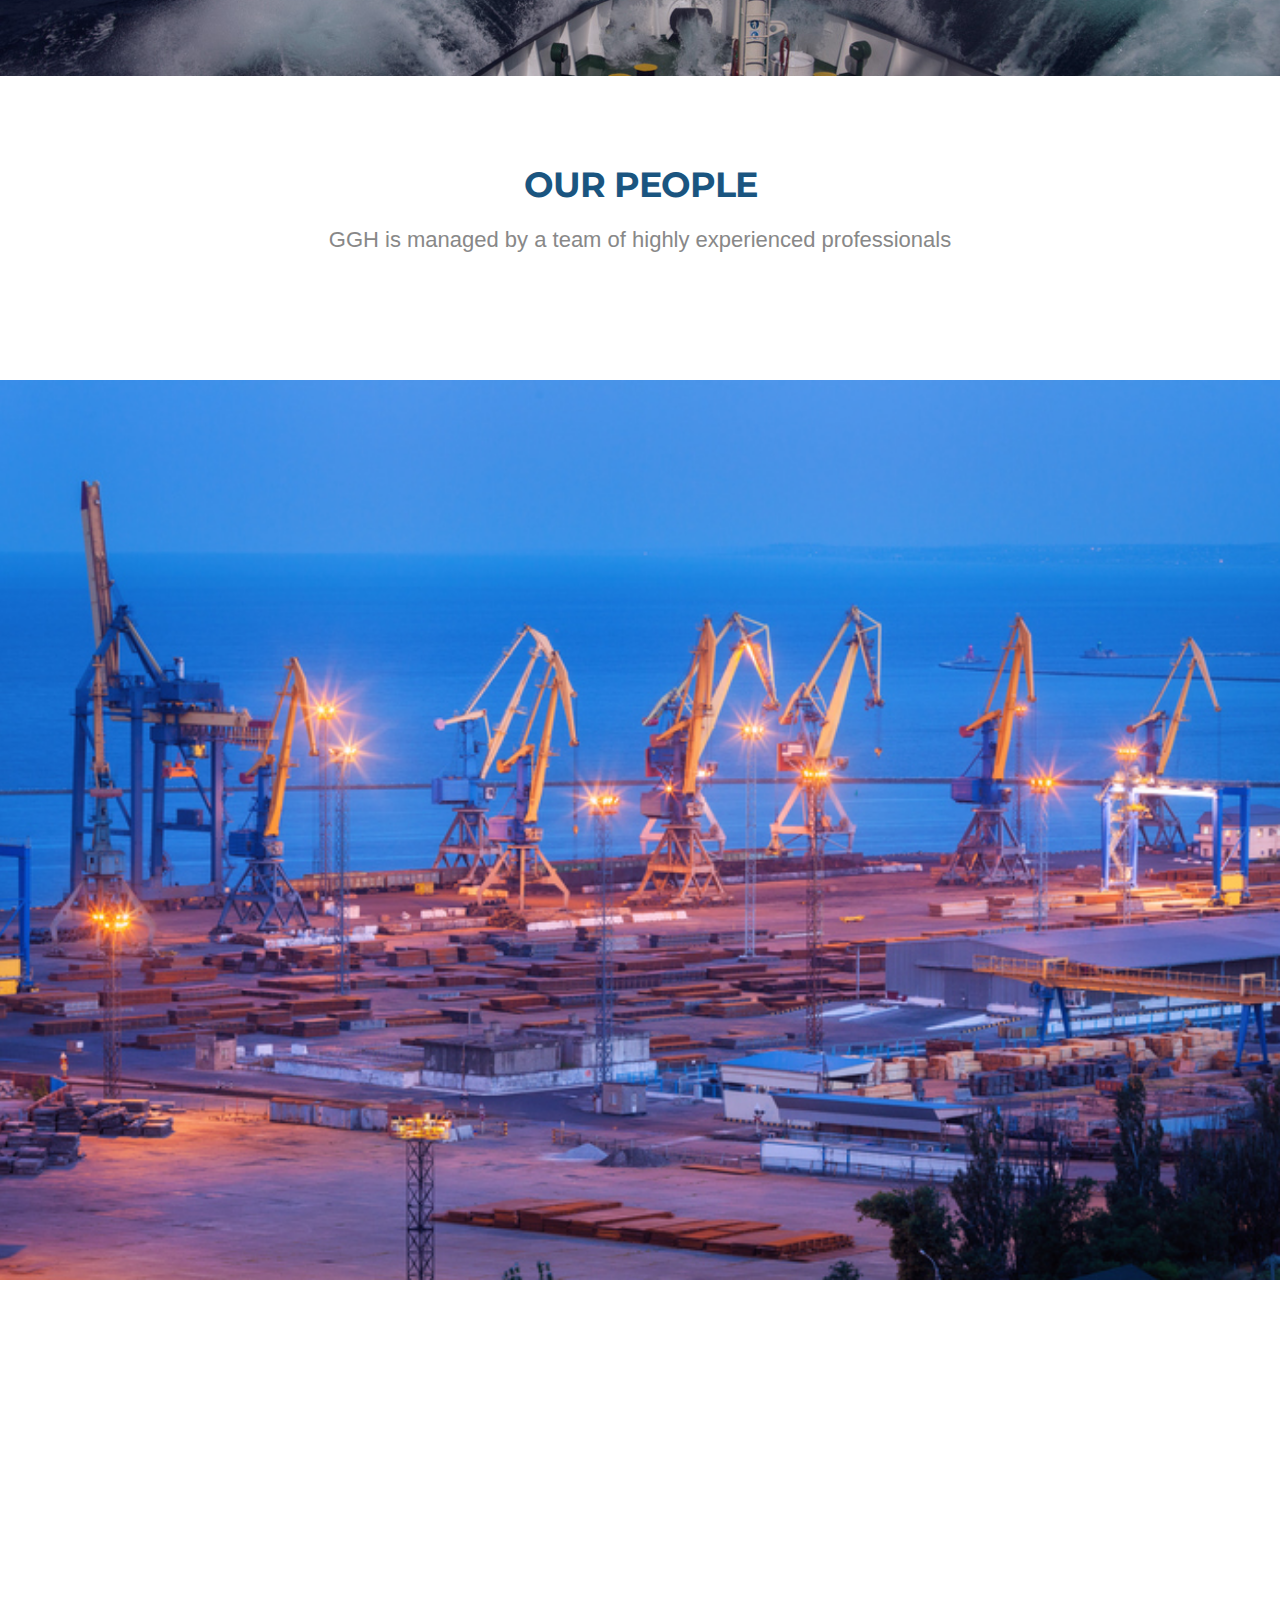
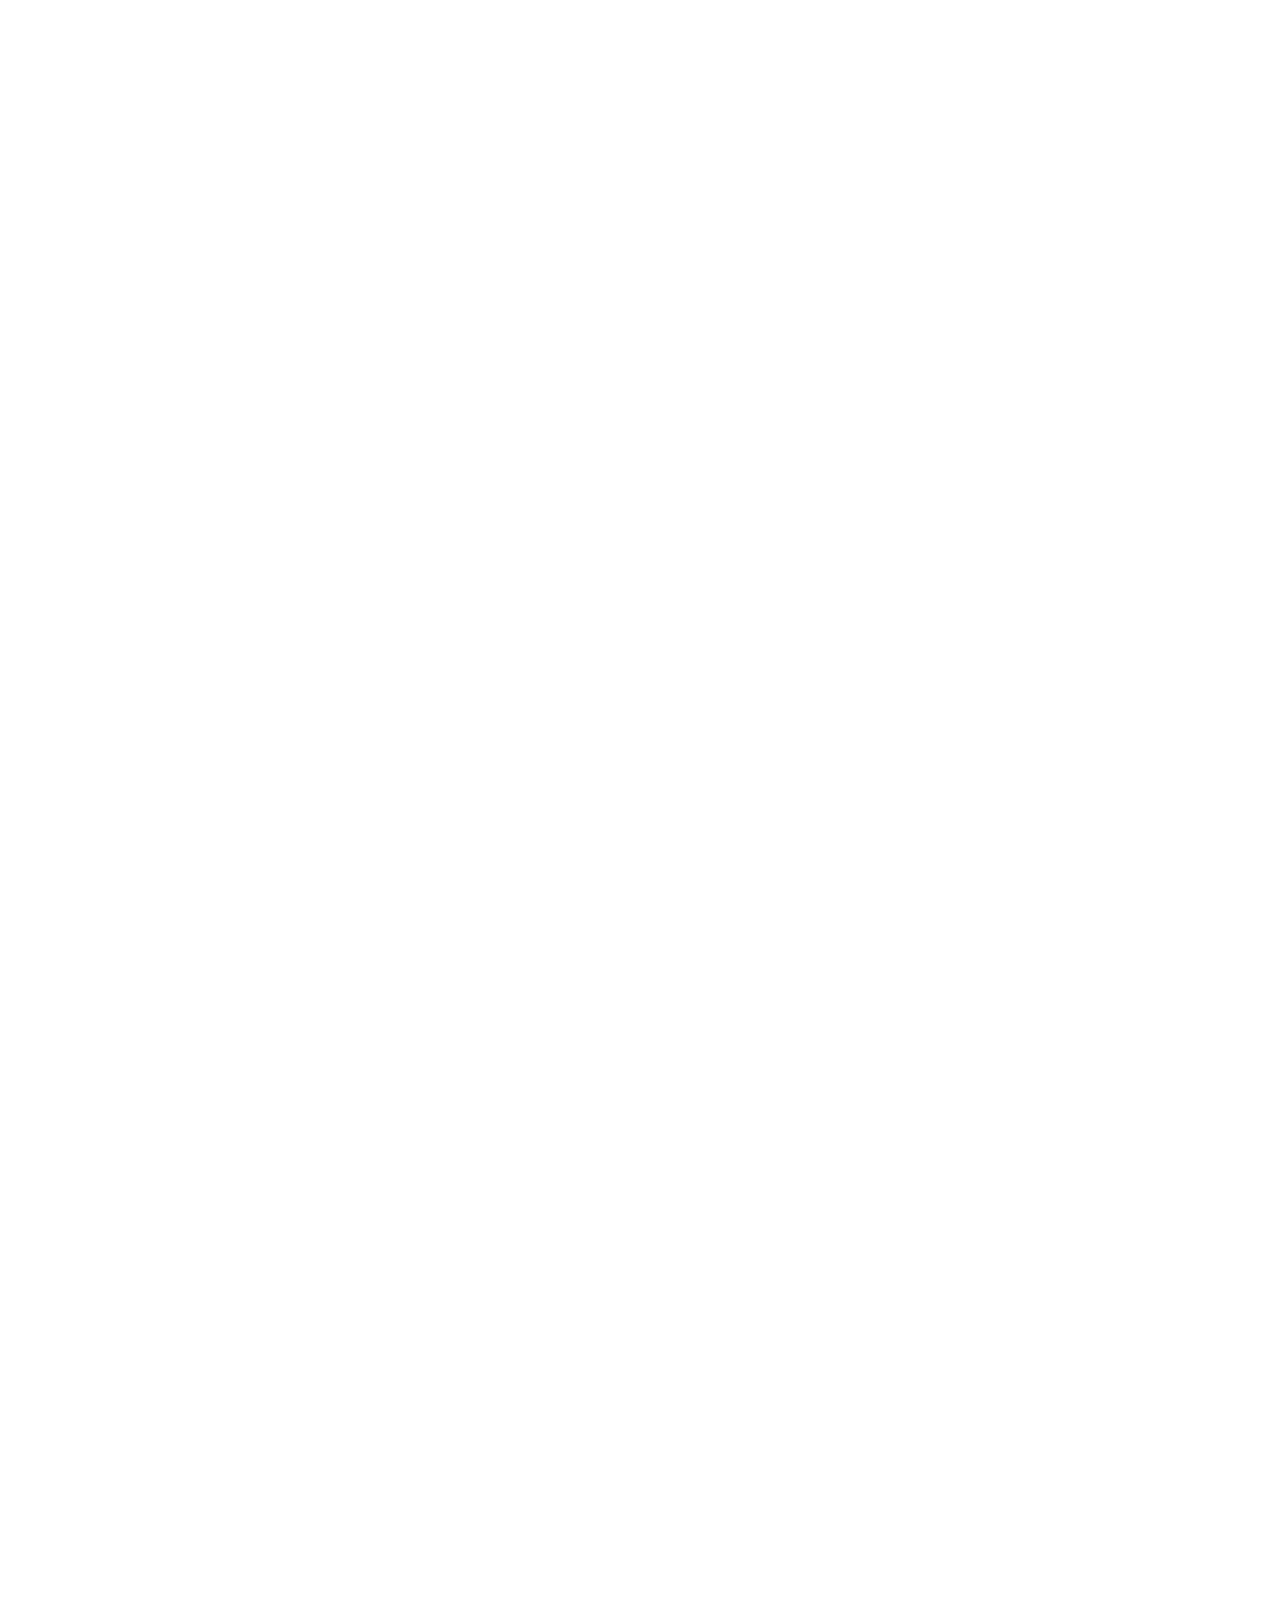
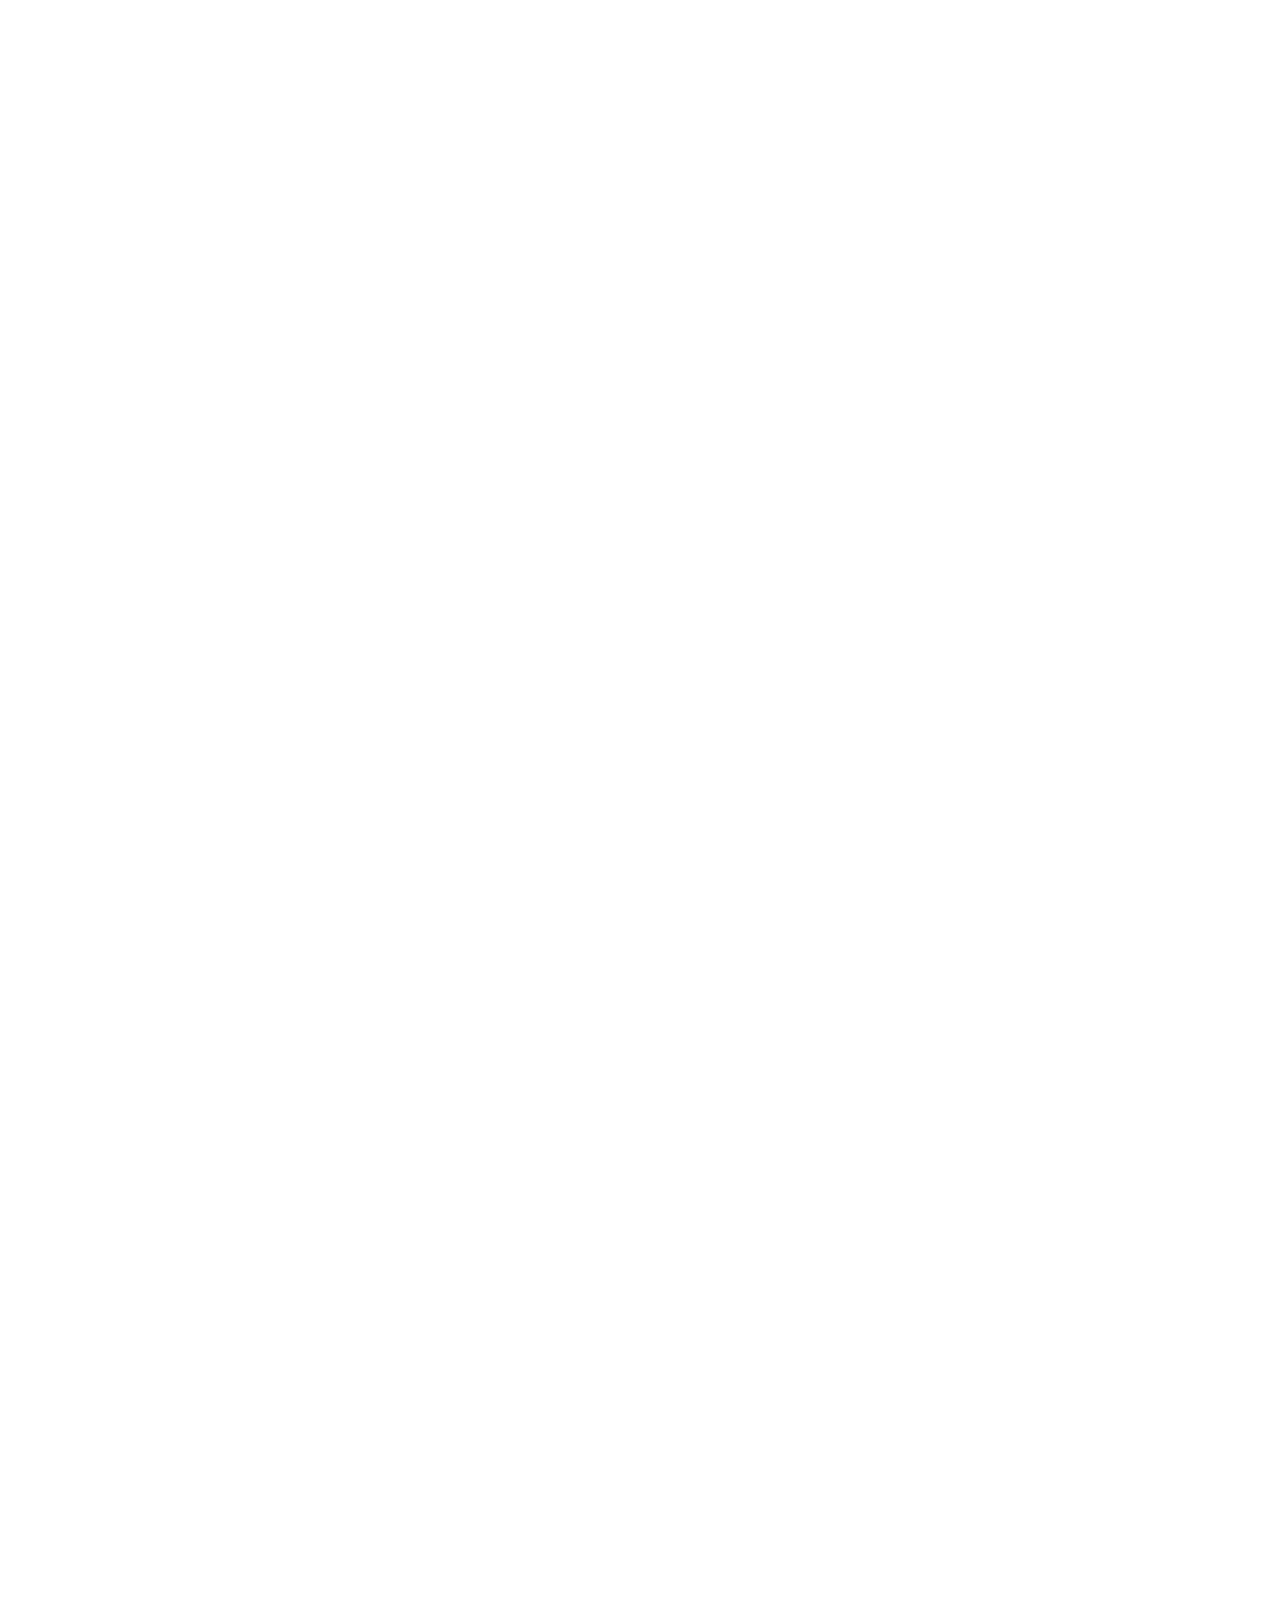
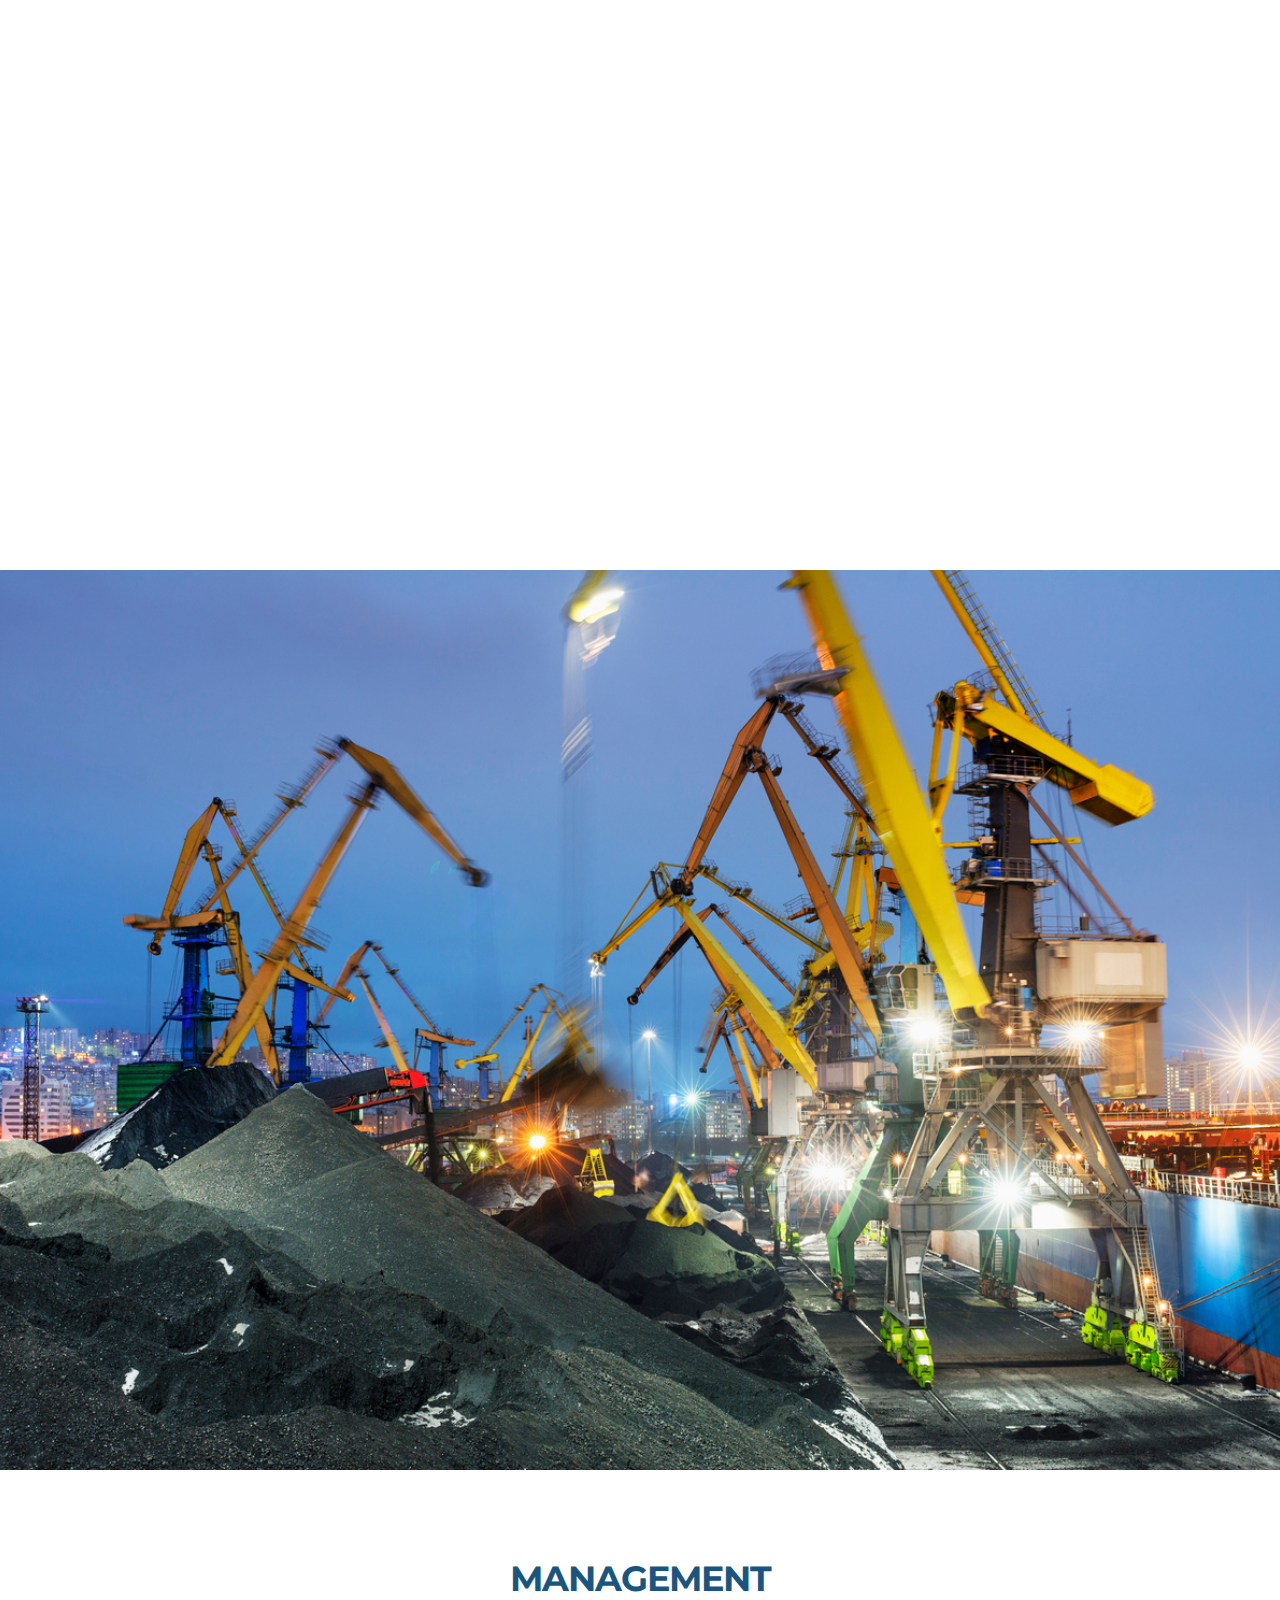
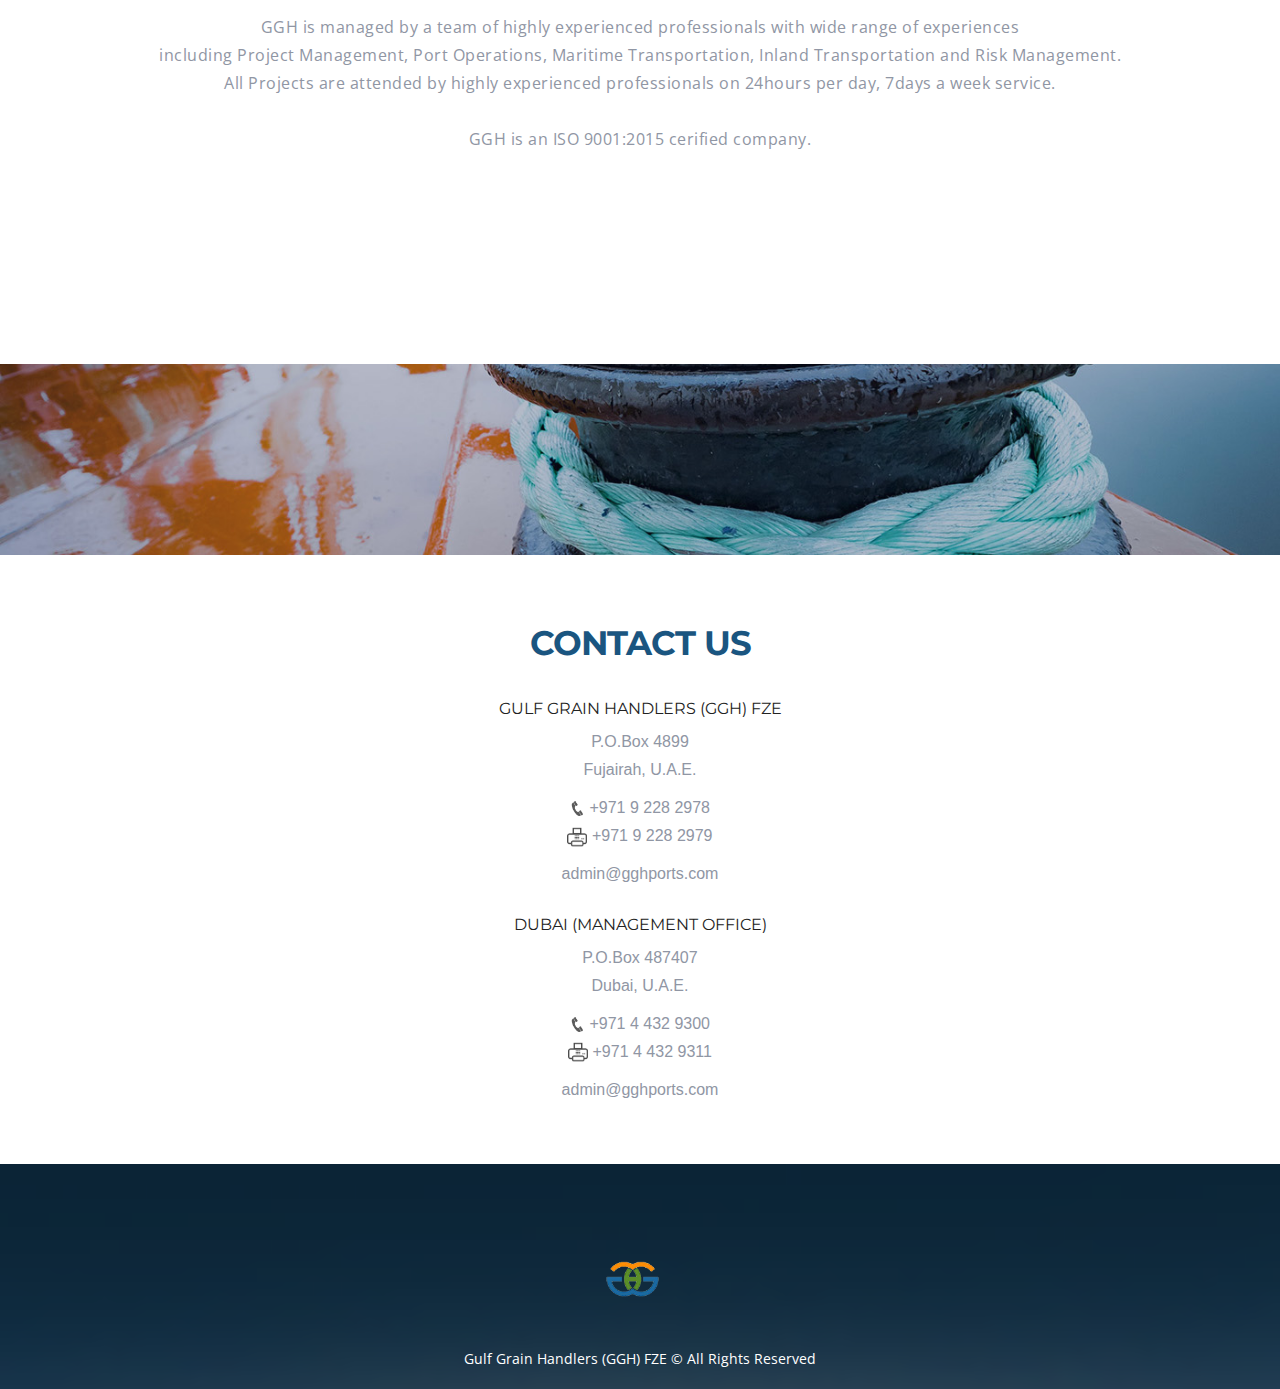
==== commit 55b83f08: "Update index.html" ====
--- a/index.html
+++ b/index.html
@@ -1,3 +1,4 @@
+
 <!doctype html>
 <html>
 
@@ -110,7 +111,7 @@
 				<li><a href="/" style="font-size:14px;">Home</a></li>
 				<li><a href="#about" style="font-size:14px;">About Us</a></li>
 				<li><a href="#services" style="font-size:14px;">Services</a></li>
-				<li class="small-logo"><a href="#header"><img src="./img/ggh_logo.png" alt=""></a></li>
+				<li class="small-logo"><a href="#header"><img src="img/ggh_logo.png" alt=""></a></li>
 				<li><a href="/peryton/gallery/index.php" style="font-size:14px;">Gallery</a></li>
 				<li><a href="#ourpeople" style="font-size:14px;">Our People</a></li>
 				<li><a href="#contact" style="font-size:14px;">Contact</a></li>
@@ -980,7 +981,7 @@
 	<!--main-section team-end-->
 	<div class="container" style="margin-top:50px;margin-bottom:50px;" >
 	<h2 class="section-header" style="text-align:center;">Contact Us</h2>
-	<h3 style="text-align:center;padding-top:30px;">Gulf Grain Handlers FZE</h3>
+	<h3 style="text-align:center;padding-top:30px;">Gulf Grain Handlers (GGH) FZE</h3>
 	<h5 class="section-description" style="text-align:center;">P.O.Box 4899<br>Fujairah, U.A.E.</h5>
 	<h5 class="section-description" style="text-align:center;"><img src="images/phone.png" alt="" width="15" height="15" style="vertical-align:middle;"/> +971 9 228 2978
 </br><img src="images/fax.png" alt="" width="20" height="20" style="vertical-align:middle;"/> +971 9 228 2979</h5>
@@ -1153,7 +1154,7 @@
 	<footer class="footer">
 		<div class="container">
 			<div class="footer-logo" style="margin:7px auto 25px;"><a href="#"><img src="img/ggh_logo.png" alt=""></a></div>
-			<span class="copyright" style="padding-bottom:10px;color:#ffffff;">Gulf Grain Handlers&copy; All Rights Reserved</span>
+			<span class="copyright" style="padding-bottom:10px;color:#ffffff;">Gulf Grain Handlers (GGH) FZE &copy; All Rights Reserved</span>
 			<!--<div class="credits" style="padding-bottom:10px;color:#ffffff;font-size:11px;">
 			Created by Peryton.
 			</div> -->
